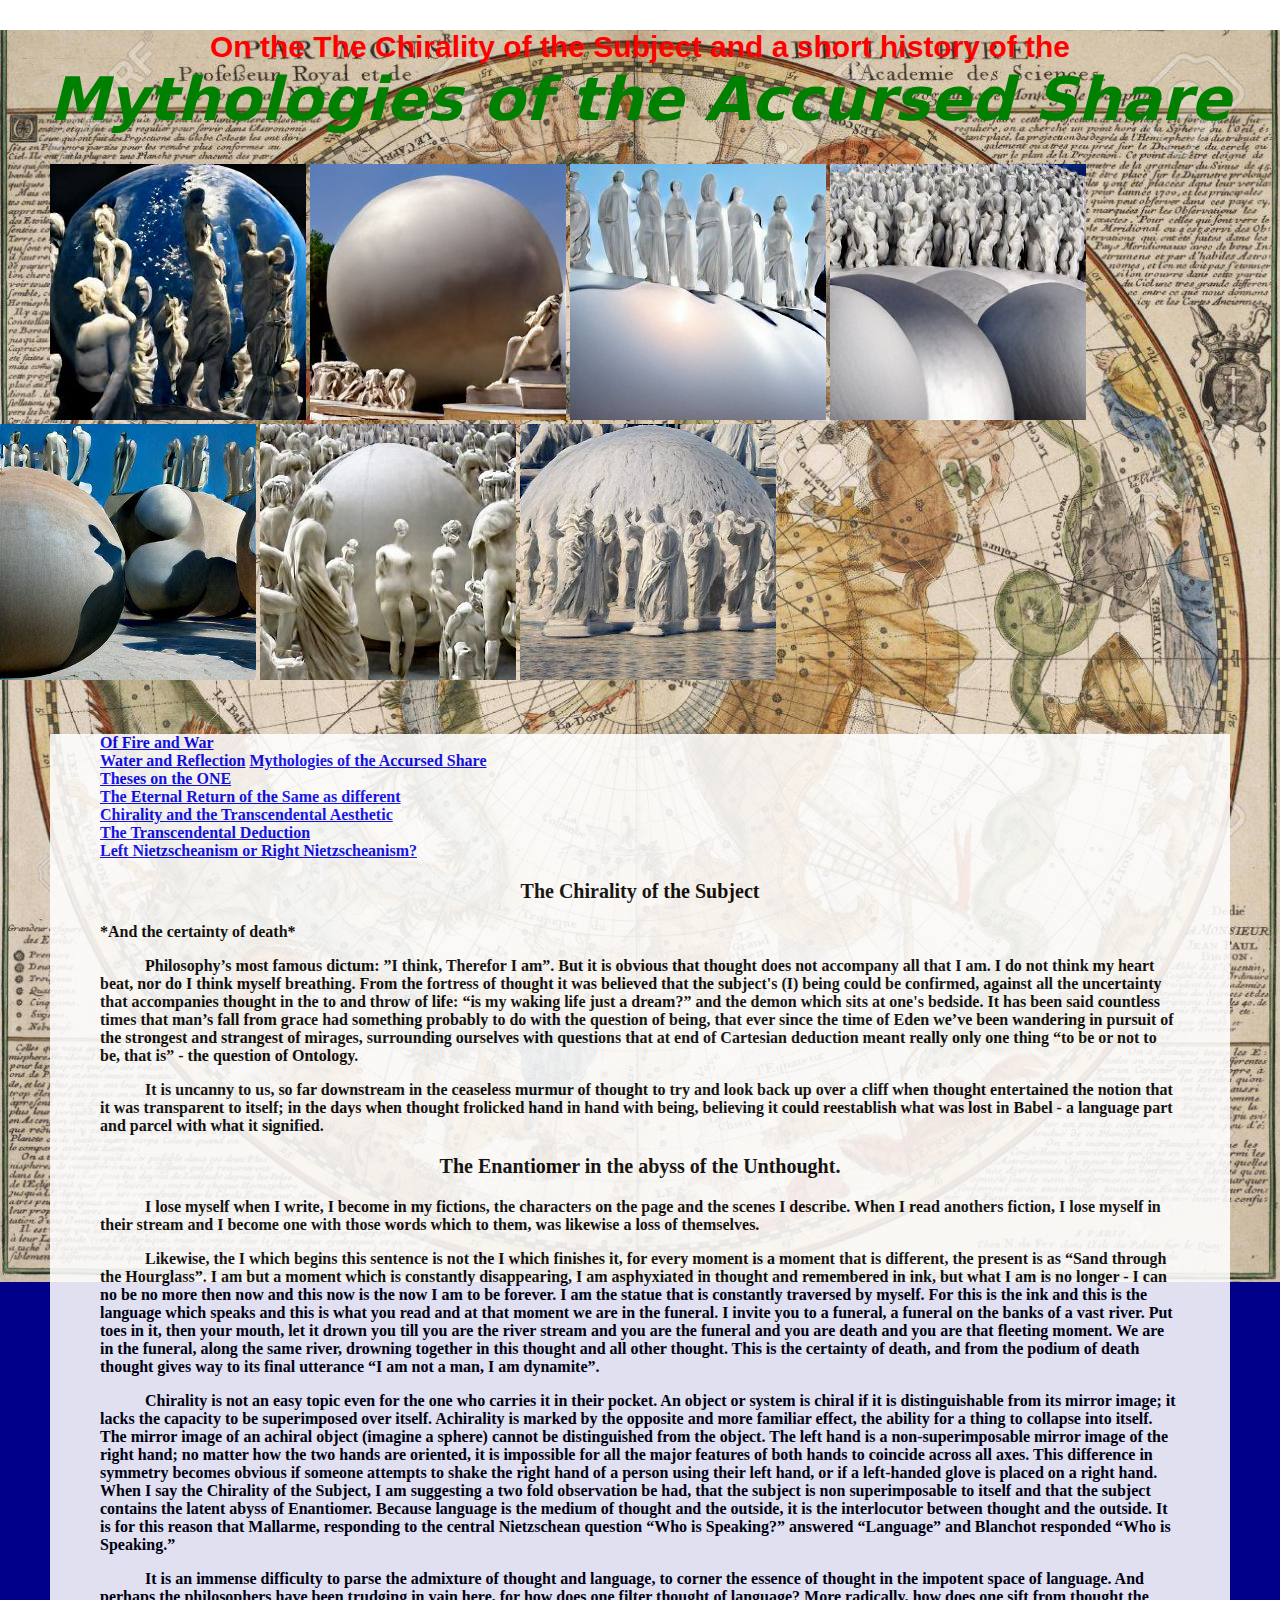
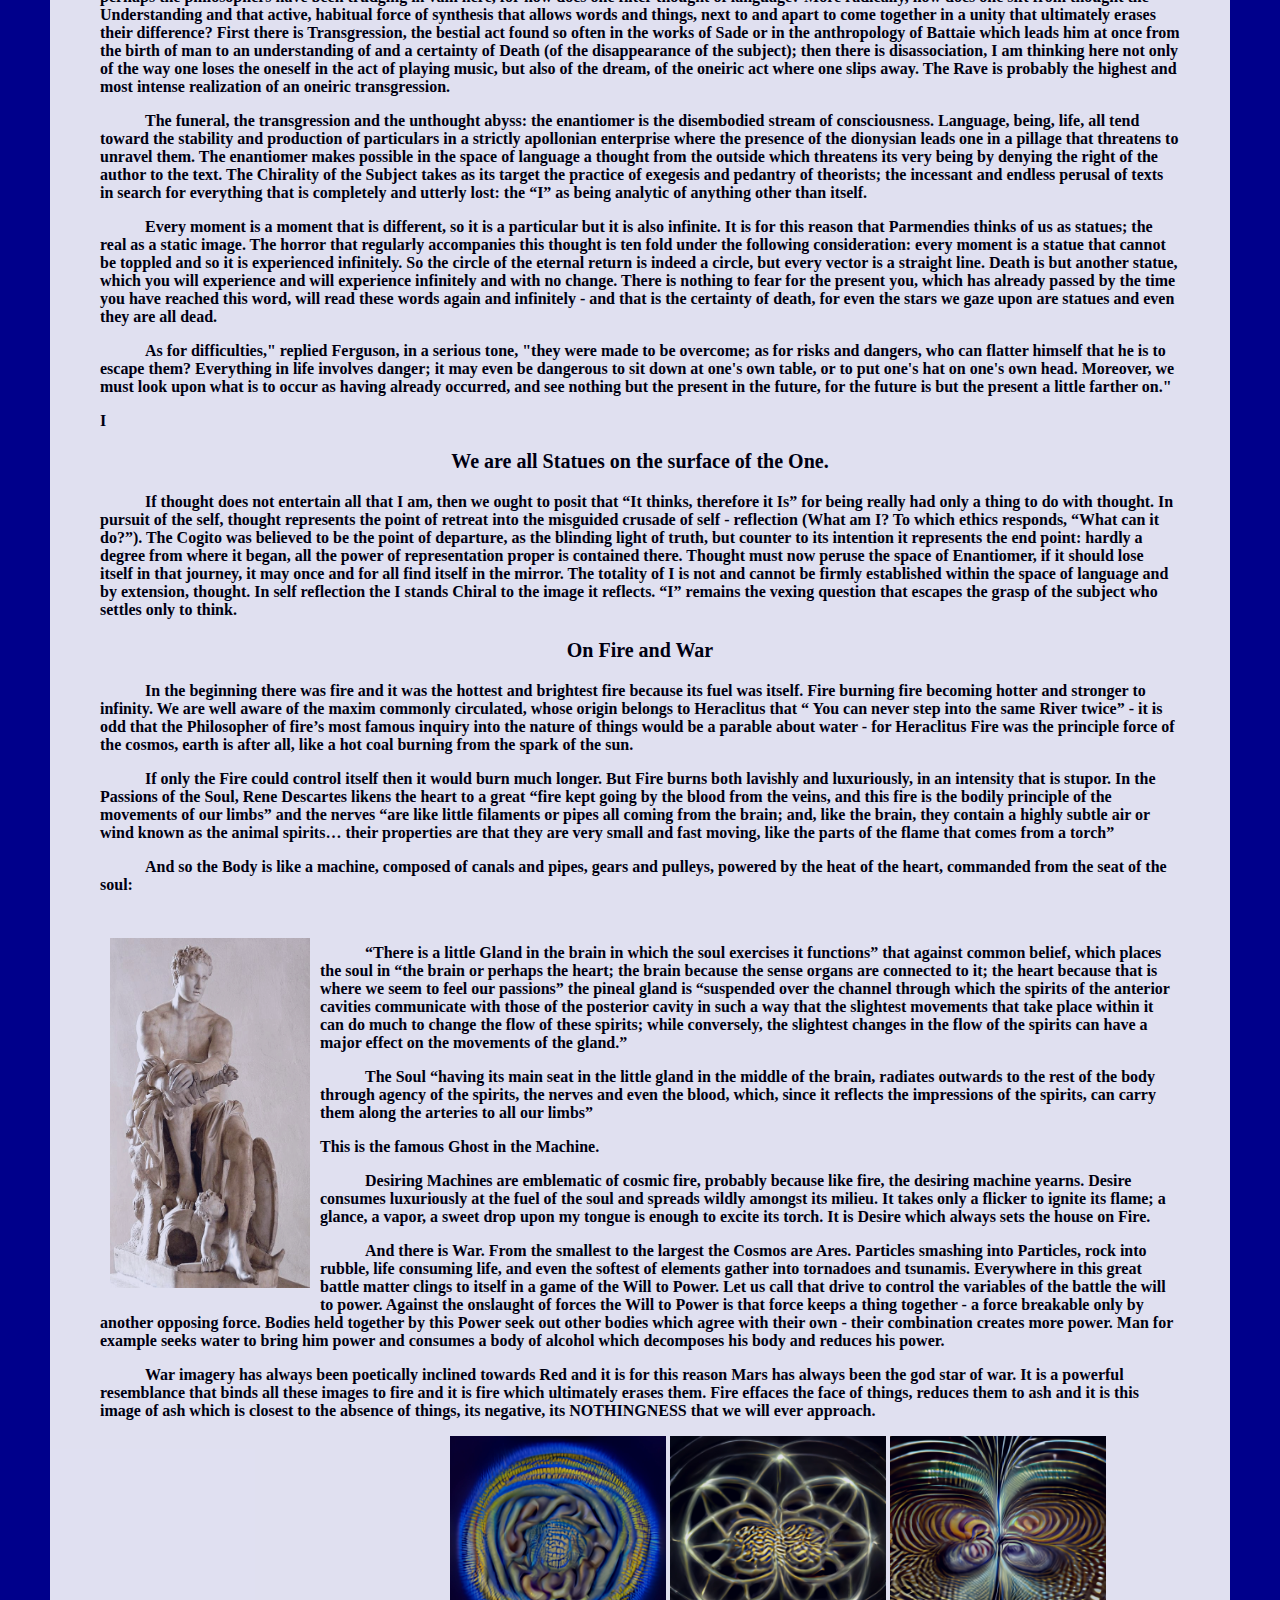
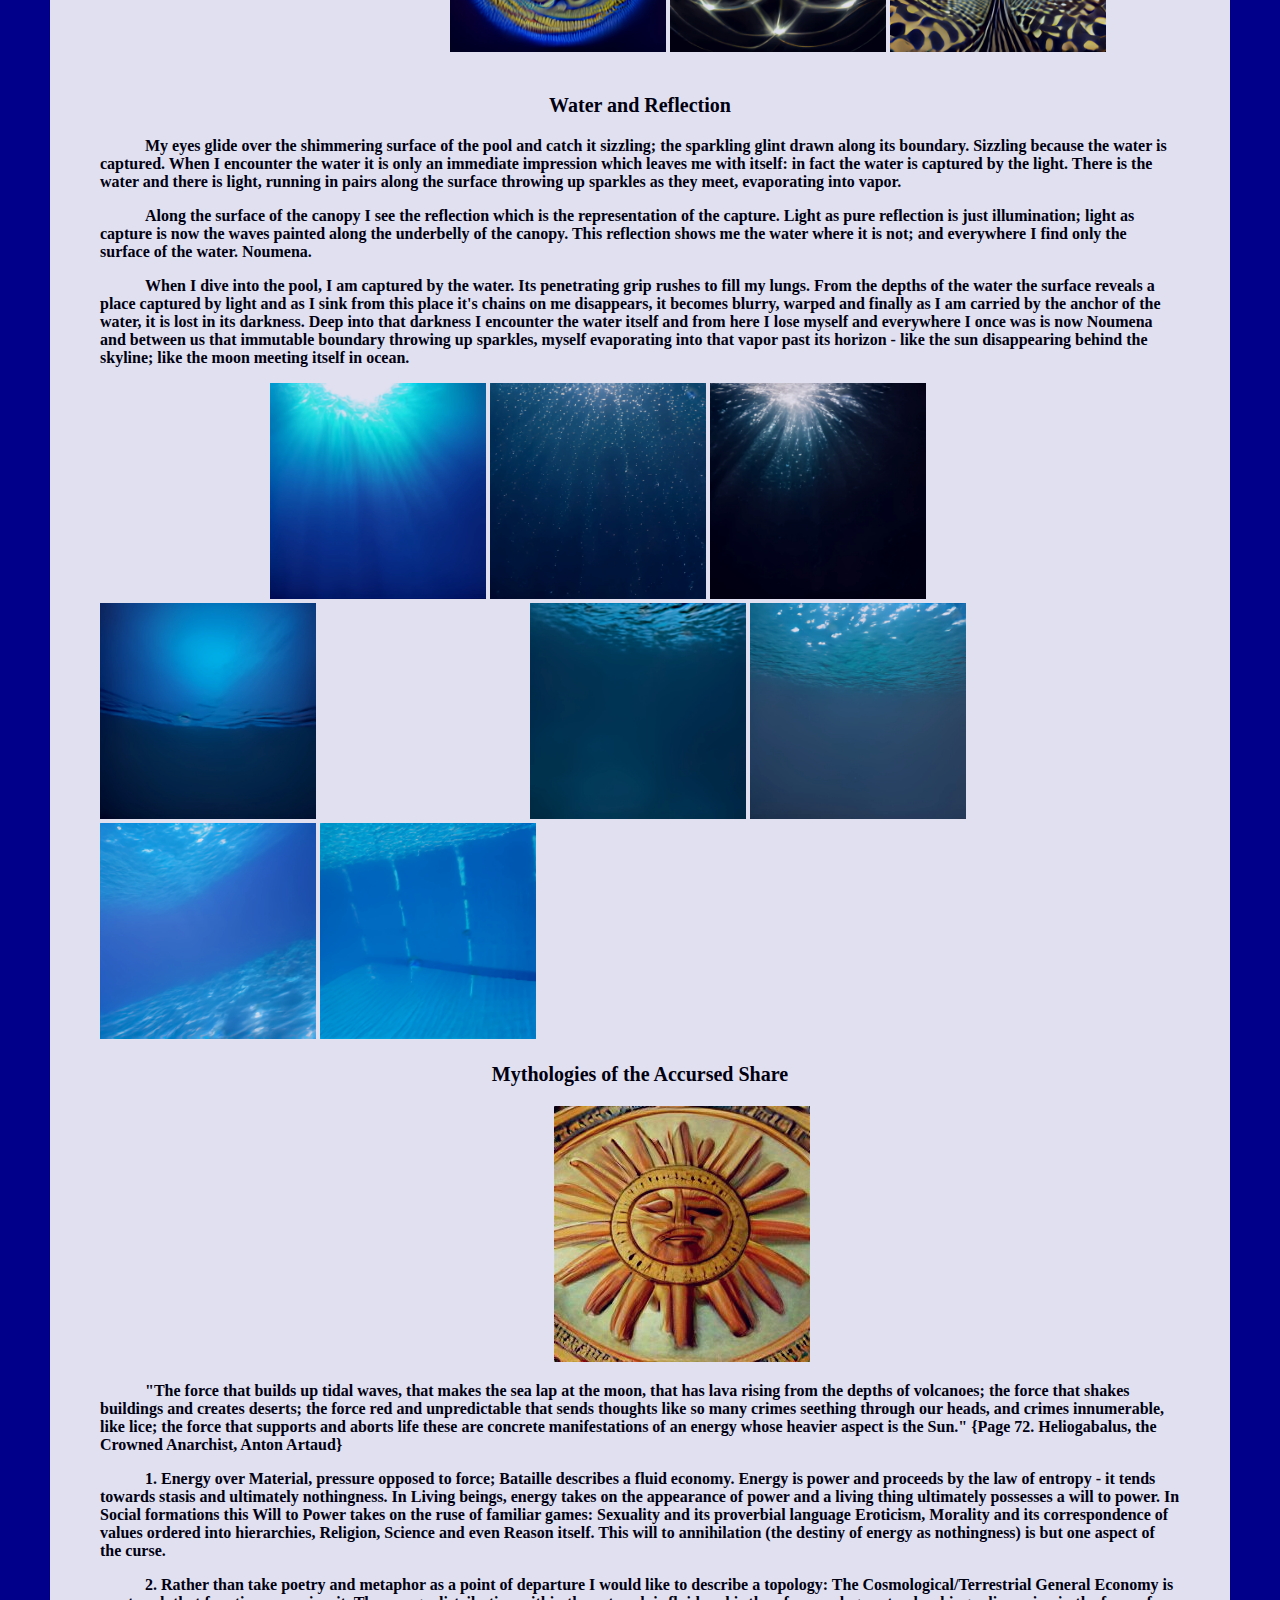
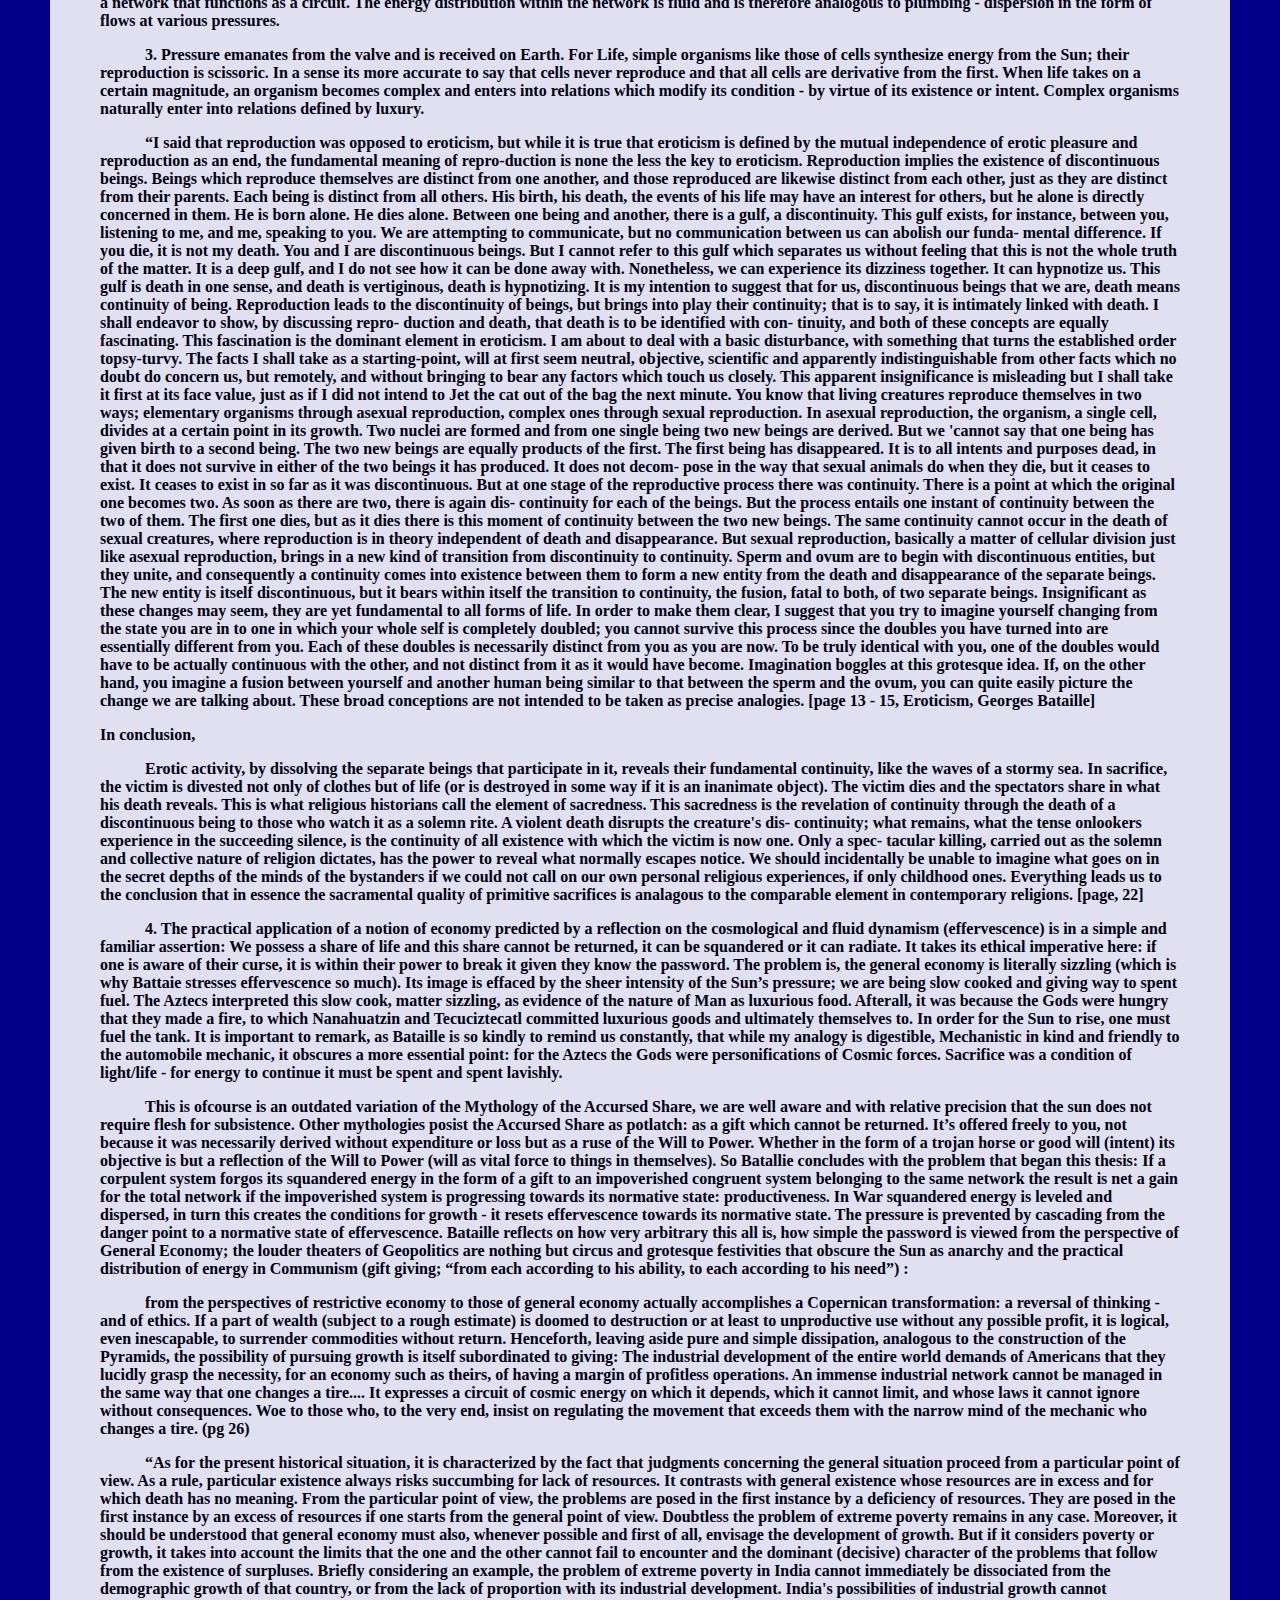
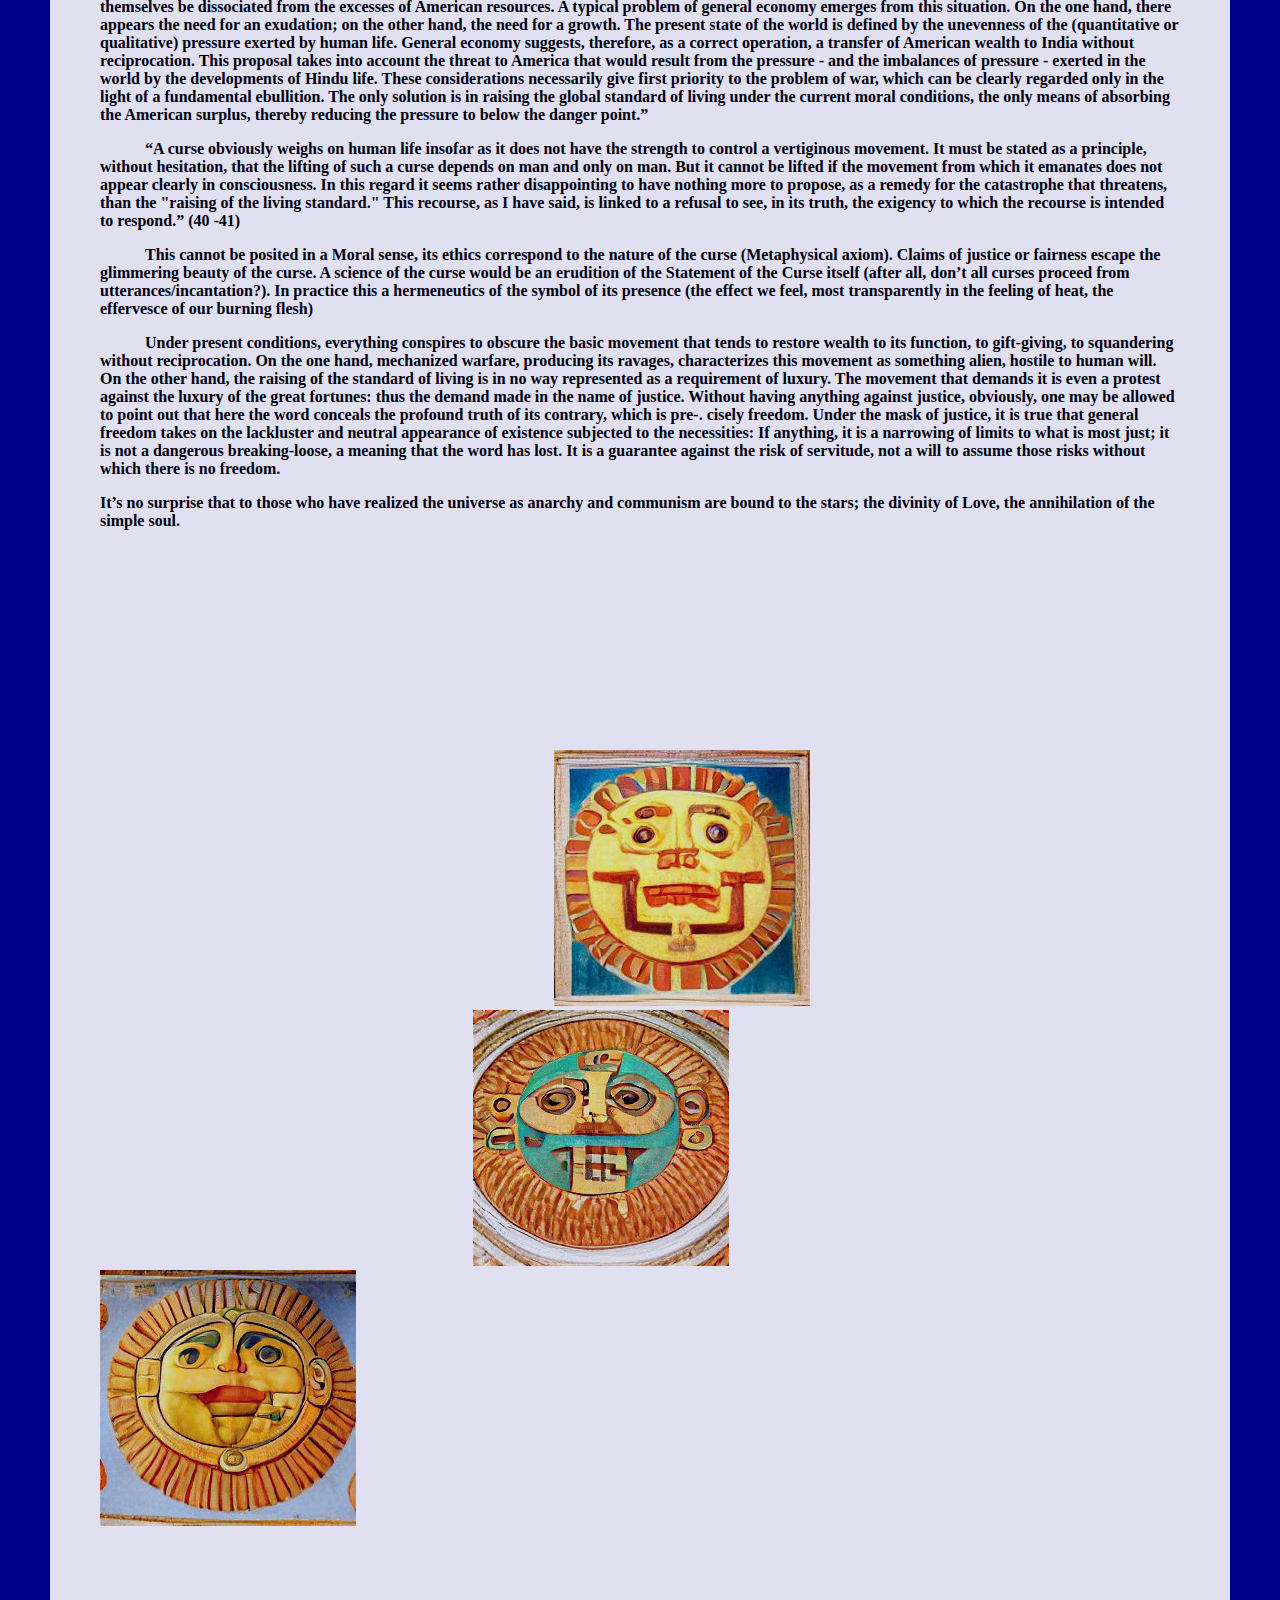
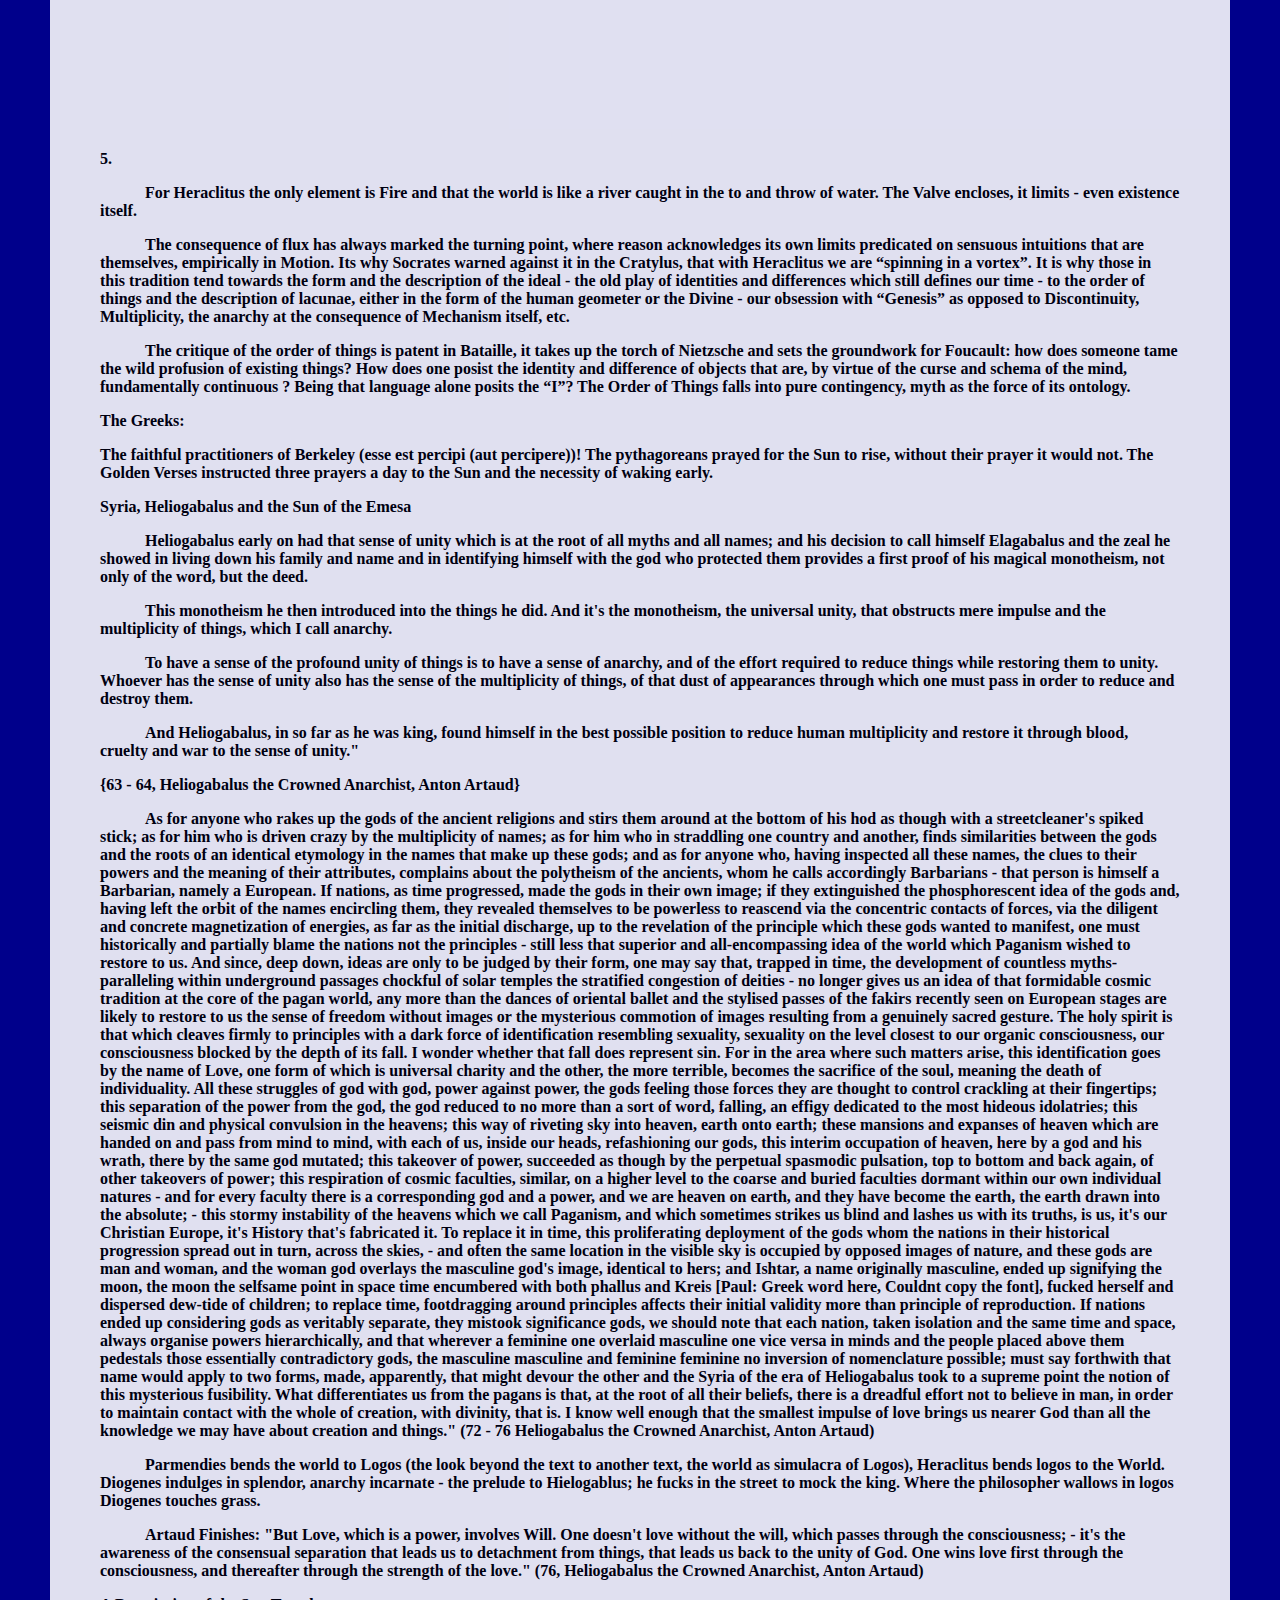
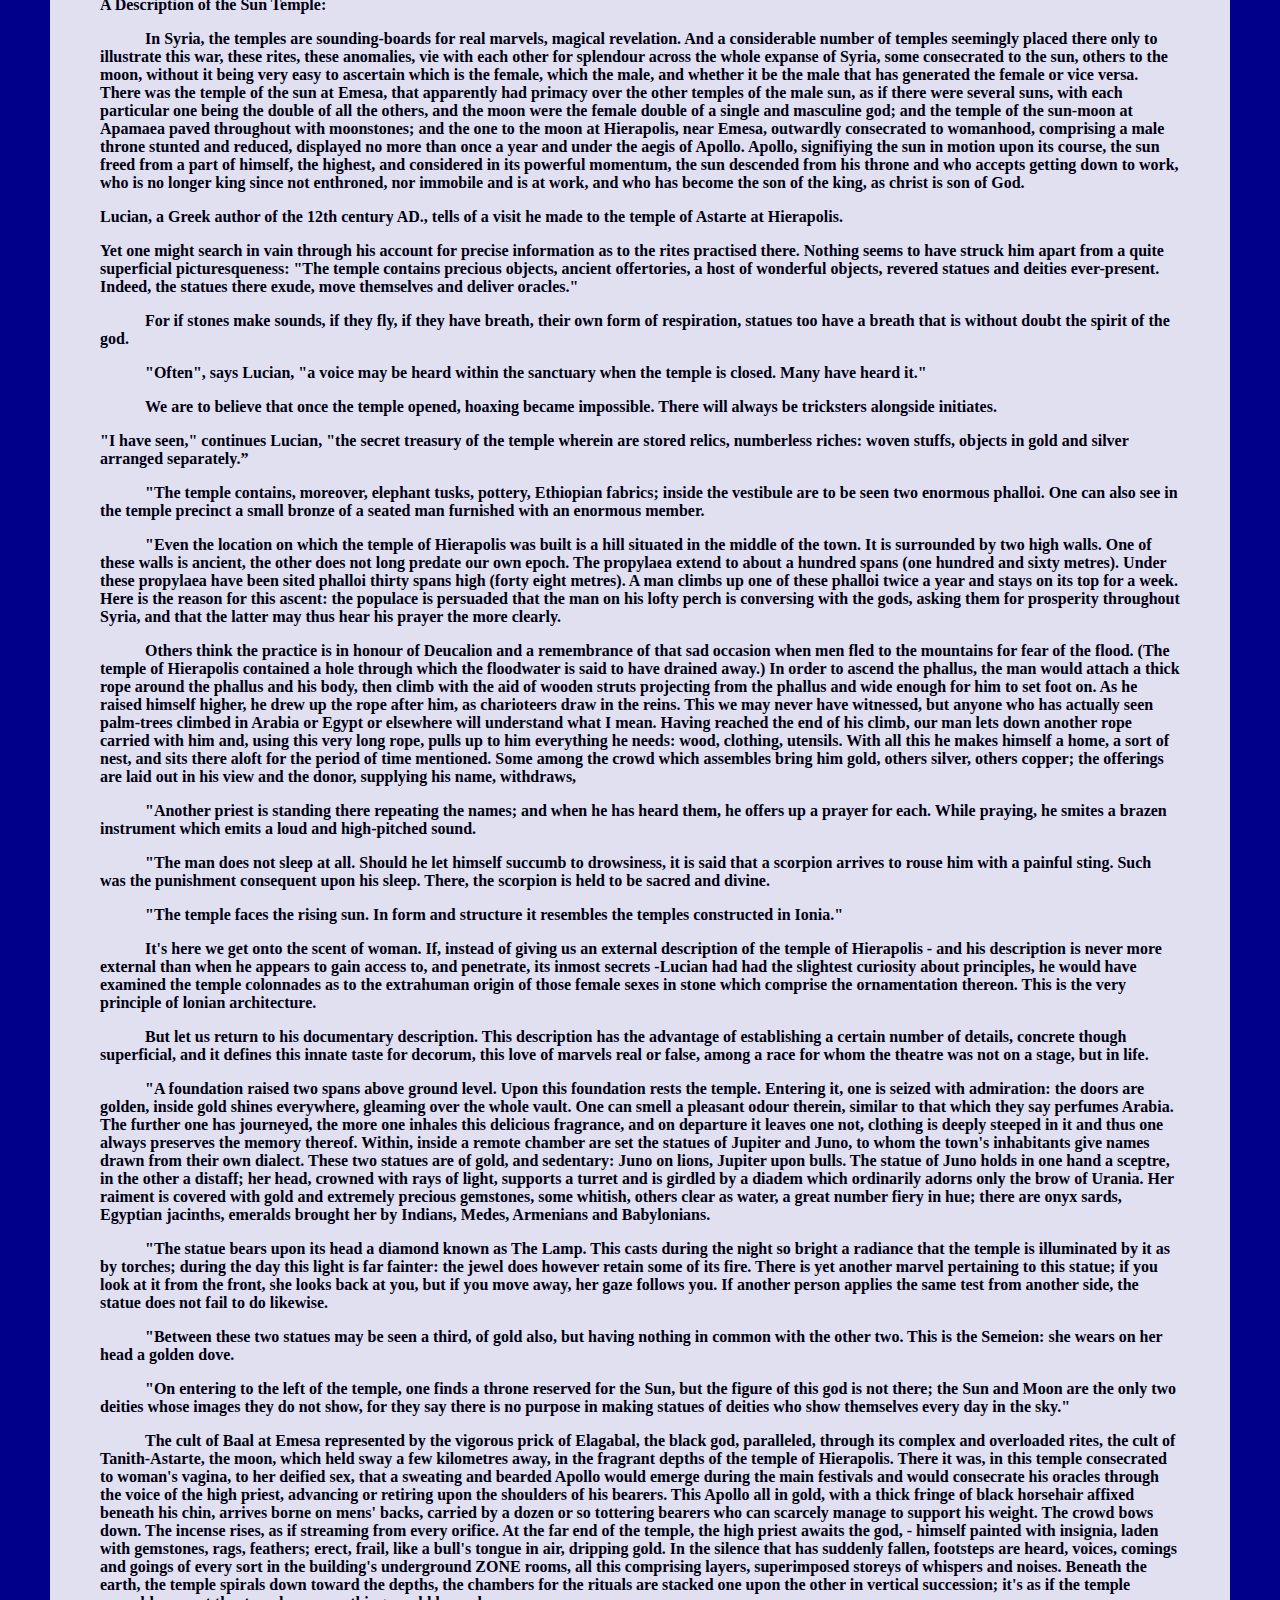
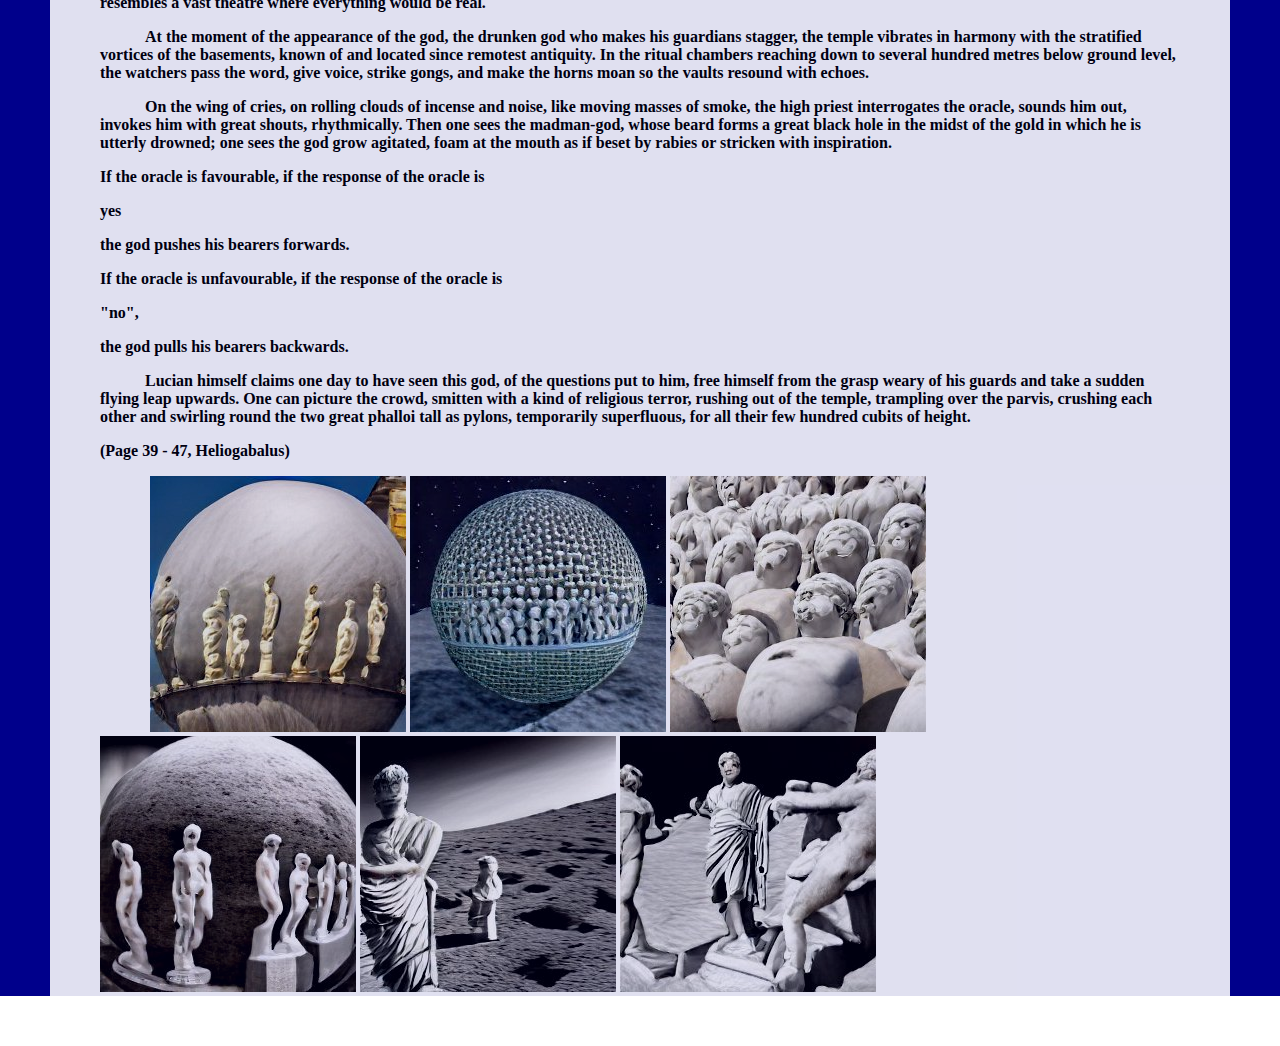
==== index.html @ 248fef68 "structure" ====
<!DOCTYPE html>
<html>
    

<head>
    <title>test</title>
    <meta charset="UTF-8">
    <link rel="stylesheet" href="css.css">
    <link href="https://fonts.googleapis.com/css?family=MedievalSharp" rel="stylesheet">

    <style>
        T1{
            font-family: 'MedievalSharp', sans-serif;
            color:black
        }

.paragraph_header{

    text-emphasis: bold;
    font-size: 20px;
    text-align: center;

}

    </style>

</head>

<body>

<div class="background_image">
<div>   
    
    <p class="header">On the <strong>The Chirality of the Subject</strong> and a short history of the <em>Mythologies of the Accursed Share</em></p>   

<img class="imagel" src= "colored.jfif">
<img class="image" src="colored2.jfif">
<img class="image" src="colored3.jfif">
<img class="image" src="colored4.jfif">
<img class="image" src="colored5.jfif">
<img class="image" src="colored6.jfif">
<img class="imager" src="colored7.jfif">


<div class="paragraph_0"> 
<div class="paragraph_1">
  <a href="#Of Fire and War">Of Fire and War</a><br>
  <a href="Water and Reflection">Water and Reflection</a>
  <a href="#Accursed Share">Mythologies of the Accursed Share</a><br>
  <a href="#Theses on the ONE">Theses on the ONE</a><br>
  <a href="#The Eternal Return of the Same as different">The Eternal Return of the Same as different</a><br>
  <a href="#Chirality and the Transcendental Aesthetic">Chirality and the Transcendental Aesthetic</a><br>
  <a href="#The Transcendental Deduction">The Transcendental Deduction</a><br>
  <a href="#Left Nietzscheanism or Right Nietzscheanism?">Left Nietzscheanism or Right Nietzscheanism?</a><br>

  <p class="paragraph_header">The Chirality of the Subject</p>
*And the certainty of death*

<p class ="tab">Philosophy’s most famous dictum: ”I think, Therefor I am”. But it is obvious that thought does not accompany all that I am. I do not think my heart beat, nor do I think myself breathing.  From the fortress of thought it was believed that the subject's (I) being could be confirmed, against all the uncertainty that accompanies thought in the to and throw of life: “is my waking life just a dream?” and the demon which sits at one's bedside. It has been said countless times that man’s fall from grace had something probably to do with the question of being, that ever since the time of Eden we’ve been wandering in  pursuit of the strongest and strangest of mirages, surrounding ourselves with questions that at end of Cartesian deduction meant really only one thing “to be or not to be, that is” - the question of Ontology. </p>

<p class ="tab">It is uncanny to us, so far downstream in the ceaseless murmur of thought to try and look back up over a cliff when thought entertained the notion that it was transparent to itself; in the days when thought frolicked hand in hand with being, believing it could reestablish what was lost in Babel -  a language part and parcel with what it signified. </p>


<p class="paragraph_header">The Enantiomer in the abyss of the Unthought.</p> 


<p class ="tab"> I lose myself when I write, I become in my fictions, the characters on the page and the scenes I describe. When I read anothers fiction, I lose myself in their stream and I become one with those words which to them, was likewise a loss of themselves. 

<p class ="tab">Likewise, the I which begins this sentence is not the I which finishes it, for every moment is a moment that is different, the present is as “Sand through the Hourglass”. I am but a moment which is constantly disappearing, I am asphyxiated in thought and remembered in ink, but what I am is no longer - I can no be no more then now and this now is the now I am to be forever. I am the statue that is constantly traversed by myself. For this is the ink and this is the language which speaks and this is what you read and at that moment we are in the funeral. I invite you to a funeral, a funeral on the banks of a vast river. Put toes in it, then your mouth, let it drown you till you are the river stream and you are the funeral and you are death and you are that fleeting moment. We are in the funeral, along the same river, drowning together in this thought and all other thought. This is the certainty of death, and from the podium of death thought gives way to its final utterance “I am not a man, I am dynamite”.

<p class ="tab">Chirality is not an easy topic even for the one who carries it in their pocket. An object or system is chiral if it is distinguishable from its mirror image; it lacks the capacity to be superimposed over itself.  Achirality is marked by the opposite and more familiar effect, the ability for a thing to collapse into itself. The mirror image of an achiral object (imagine a sphere) cannot be distinguished from the object. The left hand is a non-superimposable mirror image of the right hand; no matter how the two hands are oriented, it is impossible for all the major features of both hands to coincide across all axes. This difference in symmetry becomes obvious if someone attempts to shake the right hand of a person using their left hand, or if a left-handed glove is placed on a right hand.

When I say the Chirality of the Subject, I am suggesting a two fold observation be had, that the subject is non superimposable to itself and that the subject contains the latent abyss of Enantiomer. Because language is the medium of thought and the outside, it is the interlocutor between thought and the outside. It is for this reason that Mallarme, responding to the central Nietzschean question “Who is Speaking?” answered “Language” and Blanchot responded “Who is Speaking.”

<p class ="tab">It is an immense difficulty to parse the admixture of thought and language, to corner the essence of thought in the impotent space of language. And perhaps the philosophers have been trudging in vain here, for how does one filter thought of language? More radically, how does one sift from thought the Understanding and that active, habitual force of synthesis that allows words and things, next to and apart to come together in a unity that ultimately erases their difference? First there is Transgression, the bestial act found so often in the works of Sade or in the anthropology of Battaie which leads him at once from the birth of man to an understanding of and a certainty of Death (of the disappearance of the subject); then there is disassociation, I am thinking here not only of the way one loses the oneself in the act of playing music, but also of the dream, of the oneiric act where one slips away. The Rave is probably the highest and most intense realization of an oneiric transgression. </p>

<p class ="tab">The funeral, the transgression and the unthought abyss: the enantiomer is the disembodied stream of consciousness. Language, being, life, all tend toward the stability and production of particulars in a strictly apollonian enterprise where the presence of the dionysian leads one in a pillage that threatens to unravel them. The enantiomer makes possible in the space of language a thought from the outside which threatens its very being by denying the right of the author to the text. The Chirality of the Subject takes as its target the practice of exegesis and pedantry of theorists; the incessant and endless perusal of texts in search for everything that is completely and utterly lost: the “I” as being analytic of anything other than itself.</p>

<p class ="tab">Every moment is a moment that is different, so it is a particular but it is also infinite. It is for this reason that Parmendies thinks of us as statues; the real as a static image. The horror that regularly accompanies this thought is ten fold under the following consideration: every moment is a statue that cannot be toppled and so it is experienced infinitely. So the circle of the eternal return is indeed a circle, but every vector is a straight line. Death is but another statue, which you will experience and will experience infinitely and with no change. There is nothing to fear for the present you, which has already passed by the time you have reached this word, will read these words again and infinitely - and that is the certainty of death, for even the stars we gaze upon are statues and even they are all dead. </p>

<p class ="tab">As for difficulties," replied Ferguson, in a serious tone, "they were made to be overcome; as for risks and dangers, who can flatter himself that he is to escape them? Everything in life involves danger; it may even be dangerous to sit down at one's own table, or to put one's hat on one's own head. Moreover, we must look upon what is to occur as having already occurred, and see nothing but the present in the future, for the future is but the present a little farther on."</p>I


<p class="paragraph_header">We are all Statues on the surface of the One.</p>


<p class ="tab">If thought does not entertain all that I am, then we ought to posit that “It thinks, therefore it Is” for being really had only a thing to do with thought. In pursuit of the self, thought represents the point of retreat into the misguided crusade of self - reflection (What am I? To which ethics responds, “What can it do?”). The Cogito was believed to be the point of departure, as the blinding light of truth, but counter to its intention it represents the end point: hardly a degree from where it began, all the power of representation proper is contained there. Thought must now peruse the space of Enantiomer, if it should lose itself in that journey, it may once and for all find itself in the mirror. 

	The totality of I is not and cannot be firmly established within the space of language and by extension, thought. In self reflection the I stands Chiral to the image it reflects. “I” remains the vexing question that escapes the grasp of the subject who settles only to think. </p>


  <p class="paragraph_header" id="Of Fire and War">On Fire and War </p>

<p class ="tab">In the beginning there was fire and it was the hottest and brightest fire because its fuel was itself. Fire burning fire becoming hotter and stronger
 to infinity. We are well aware of the maxim commonly circulated, whose origin belongs to Heraclitus that “ You can never step into the same River
  twice” - it is odd that the Philosopher of fire’s most famous inquiry into the nature of things would be a parable about water - for Heraclitus Fire
   was the principle force of the cosmos, earth is after all, like a hot coal burning from the spark of the sun. </p>


   <p class ="tab">If only the Fire could control itself then it would burn much longer. But Fire burns both lavishly and luxuriously, in an intensity that is stupor.
 In the Passions of the Soul, Rene Descartes likens the heart to a great “fire kept going by the blood from the veins, and this fire is the bodily 
 principle of the movements of our limbs” and the nerves “are like little filaments or pipes all coming from the brain; and, like the brain, they 
 contain a highly subtle air or wind known as the animal spirits… their properties are that they are very small and fast moving, like the parts of 
 the flame that comes from a torch” </p>

 <p class ="tab">And so the Body is like a machine, composed of canals and pipes, gears and pulleys, powered by the heat of the heart, commanded from the seat of the
 soul:</p>
 <br>
 <img src="marsretro.jpg" style="float:left;width:200px;height:350px;border:10px solid white;">
 <p class ="tab">“There is a little Gland in the brain in which the soul exercises it functions” that against common belief, which places the soul in “the brain
  or perhaps the heart; the brain because the sense organs are connected to it; the heart because that is where we seem to feel our passions” the
   pineal gland is “suspended over the channel through which the spirits of the anterior cavities communicate with those of the posterior cavity in 
   such a way that the slightest movements that take place within it can do much to change the flow of these spirits; while conversely, the slightest
    changes in the flow of the spirits can have a major effect on the movements of the gland.” </p>

    <p class ="tab">The Soul “having its main seat in the little gland in the middle of the brain, radiates outwards to the rest of the body through agency of the spirits,
  the nerves and even the blood, which, since it reflects the impressions of the spirits, can carry them along the arteries to all our limbs”</p>


 This is the famous Ghost in the Machine.<br>


 <p class ="tab">Desiring Machines are emblematic of cosmic fire, probably because like fire, the desiring machine yearns. Desire consumes luxuriously at the fuel 
 of the soul and spreads wildly amongst its milieu. It takes only a flicker to ignite its flame; a glance, a vapor, a sweet drop upon my tongue is 
 enough to excite its torch. It is Desire which always sets the house on Fire.</p>

 <p class ="tab">And there is War. From the smallest to the largest the Cosmos are Ares. Particles smashing  into Particles, rock into rubble,  life consuming life, 
and even the softest of elements gather into tornadoes and tsunamis. Everywhere in this great battle matter clings to itself in a game of the Will to
 Power. Let us call that drive to control the variables of the battle the will to power. Against the onslaught of forces the Will to Power is that 
 force keeps a thing together - a force breakable only by another opposing force. Bodies held together by this Power seek out other bodies which agree
  with their own - their combination creates more power. Man for example seeks water to bring him power and consumes a body of alcohol which decomposes
   his body and reduces his power. </p>

   <p class ="tab">War imagery has always been poetically inclined towards Red and it is for this reason Mars has always been the god star of war. It is a powerful 
resemblance that binds all these images to fire and it is fire which ultimately erases them. Fire effaces the face of things, reduces them to ash
 and it is this image of ash which is closest to the absence of things, its negative, its NOTHINGNESS that we will ever approach.</p>

 <img class = "imageBl" src="download (1).webp">
 <img class = "imageB" src="download (3).webp">
<img class = "imageBR" src="download (5).webp" >


 <br>
 <br>
 <p class="paragraph_header" id="Water and Reflection">Water and Reflection</p>


	<p class ="tab">My eyes glide over the shimmering surface of the pool and catch it sizzling; the sparkling glint drawn along its boundary. Sizzling because the water 
  is captured. When I encounter the water it is only an immediate impression which leaves me with itself: in fact the water is captured by the light.
   There is the water and there is light, running in pairs along the surface throwing up sparkles as they meet, evaporating into vapor. </p>

	
   <p class ="tab"> Along the surface of the canopy I see the reflection which is the representation of the capture. Light as pure reflection is just illumination;
   light as capture is now the waves painted along the underbelly of the canopy. This reflection shows me the water where it is not; and everywhere
    I find only the surface of the water. Noumena. </p>


    <p class ="tab"> 	When I dive into the pool, I am captured by the water. Its penetrating grip rushes to fill my lungs. From the depths of the water the surface reveals 
  a place captured by light and as I sink from this place it's chains on me disappears, it becomes blurry, warped and finally as I am carried by the 
  anchor of the water, it is lost in its darkness. Deep into that darkness I encounter the water itself and from here I lose myself and everywhere I
   once was is now Noumena and between us that immutable boundary throwing up sparkles, myself evaporating into that vapor past its horizon - like 
   the sun disappearing behind the skyline; like the moon meeting itself in ocean. </p>

   <img class="imageWl" src="ocean\download (1).webp">
   <img class ="imageW" src="ocean\download (3).webp" alt="">
   <img class ="imageW" src="ocean\download (4).webp" alt="">
   <img  class ="imageWR"src="ocean\download (5).webp" alt="">
   <img class ="imageWl" src="ocean\download (7).webp" alt="">
   <img class ="imageW" src="ocean\download (8).webp" alt="">
   <img class ="imageW" src="ocean\download (9).webp" alt="">
   <img class ="imageWR" src="ocean\download.webp" alt="">


    
     <p id="Accursed Share" class="paragraph_header"> Mythologies of the Accursed Share</p>

     <img class="image_center" src="Sun1.jfif">


     <p class ="tab">"The force that builds up tidal waves, that makes the sea lap at the moon, that has lava rising from the depths of volcanoes; the force that
         shakes buildings and creates deserts; the force red and unpredictable that sends thoughts like so many crimes seething through our heads,
          and crimes innumerable, like lice; the force that supports and aborts life these are concrete manifestations of an energy whose heavier
           aspect is the Sun." {Page 72. Heliogabalus, the Crowned Anarchist, Anton Artaud}</p>

          
	<p class ="tab"> 1. Energy over Material, pressure opposed to force; Bataille describes a fluid economy. Energy is power and proceeds by the law of entropy - it tends
     towards stasis and ultimately nothingness. In Living beings, energy takes on the appearance of power and a living thing ultimately possesses a will
      to power. In Social formations this Will to Power takes on the ruse of familiar games: Sexuality and its proverbial language Eroticism, Morality
       and its correspondence of values ordered into hierarchies, Religion, Science and even Reason itself. This will to annihilation (the destiny of
        energy as nothingness) is but one aspect of the curse. </p>
        
      <p class ="tab">2. Rather than take poetry and metaphor as a point of departure I would like to describe a topology: The Cosmological/Terrestrial General
             Economy is a network that functions as a circuit. The energy distribution within the network is fluid and is therefore analogous to plumbing
              - dispersion in the form of flows at various pressures. </p>
      <p class ="tab">  3. Pressure emanates from the valve and is received on Earth. For Life, simple organisms like those of cells synthesize energy from the Sun; their
        reproduction is scissoric. In a sense its more accurate to say that cells never reproduce and that all cells are derivative from the first.
         When life takes on a certain magnitude, an organism becomes complex and enters into relations which modify its condition - by virtue of its
        existence or intent. Complex organisms naturally enter into relations defined by luxury. </p>


        
        <p class ="tab">“I said that reproduction was opposed to eroticism, but while it is true that eroticism is defined by the mutual independence of erotic pleasure and reproduction as an end, the fundamental meaning of repro-duction is none the less the key to eroticism.
        
        Reproduction implies the existence of discontinuous beings. Beings which reproduce themselves are distinct from one another, and those reproduced are likewise distinct from each other, just as they are distinct from their parents. Each being is distinct from all others. His birth, his death, the events of his life may have an interest for others, but he alone is directly concerned in them. He is born alone. He dies alone. Between one being and another, there is a gulf, a discontinuity.
        
        This gulf exists, for instance, between you, listening to me, and me, speaking to you. We are attempting to communicate, but no communication between us can abolish our funda- mental difference. If you die, it is not my death. You and I are discontinuous beings.
        
        But I cannot refer to this gulf which separates us without feeling that this is not the whole truth of the matter. It is a deep gulf, and I do not see how it can be done away with. Nonetheless, we can experience its dizziness together. It can hypnotize us. This gulf is death in one sense, and death is vertiginous, death is hypnotizing.
        
        It is my intention to suggest that for us, discontinuous beings that we are, death means continuity of being. Reproduction leads to the discontinuity of beings, but brings into play their continuity; that is to say, it is intimately linked with death. I shall endeavor to show, by discussing repro- duction and death, that death is to be identified with con- tinuity, and both of these concepts are equally fascinating. This fascination is the dominant element in eroticism.
        
        I am about to deal with a basic disturbance, with something that turns the established order topsy-turvy. The facts I shall take as a starting-point, will at first seem neutral, objective, scientific and apparently indistinguishable from other facts which no doubt do concern us, but remotely, and without bringing to bear any factors which touch us closely. This apparent insignificance is misleading but I shall take it first at its face value, just as if I did not intend to Jet the cat out of the bag the next minute.
        
        You know that living creatures reproduce themselves in two ways; elementary organisms through asexual reproduction, complex ones through sexual reproduction.
        
        In asexual reproduction, the organism, a single cell, divides at a certain point in its growth. Two nuclei are formed and from one single being two new beings are derived. But we 'cannot say that one being has given birth to a second being. The two new beings are equally products of the first. The first being has disappeared. It is to all intents and purposes dead, in that it does not survive in either of the two beings it has produced. It does not decom- pose in the way that sexual animals do when they die, but it ceases to exist. It ceases to exist in so far as it was discontinuous. But at one stage of the reproductive process there was continuity. There is a point at which the original one becomes two. As soon as there are two, there is again dis- continuity for each of the beings. But the process entails one instant of continuity between the two of them. The first one dies, but as it dies there is this moment of continuity between the two new beings.
        
        The same continuity cannot occur in the death of sexual creatures, where reproduction is in theory independent of death and disappearance. But sexual reproduction, basically a matter of cellular division just like asexual reproduction, brings in a new kind of transition from discontinuity to continuity. Sperm and ovum are to begin with discontinuous entities, but they unite, and consequently a continuity comes into existence between them to form a new entity from the death and disappearance of the separate beings. The new entity is itself discontinuous, but it bears within itself the transition to continuity, the fusion, fatal to both, of two separate beings.
        
        Insignificant as these changes may seem, they are yet fundamental to all forms of life. In order to make them clear, I suggest that you try to imagine yourself changing from the state you are in to one in which your whole self is completely doubled; you cannot survive this process since the doubles you have turned into are essentially different from you. Each of these doubles is necessarily distinct from you as you are now. To be truly identical with you, one of the doubles would have to be actually continuous with the other, and not distinct from it as it would have become. Imagination boggles at this grotesque idea. If, on the other hand, you imagine a fusion between yourself and another human being similar to that between the sperm and the ovum, you can quite easily picture the change we are talking about.
        
        These broad conceptions are not intended to be taken as precise analogies.
        
        [page 13 - 15, Eroticism, Georges Bataille]       </p>
        
        
  In conclusion, <BR>
        
      <P class ="tab">  Erotic activity, by dissolving the separate beings that participate in it, reveals their fundamental continuity, like the waves of a stormy sea.
         In sacrifice, the victim is divested not only of clothes but of life (or is destroyed in some way if it is an inanimate object). The victim dies
          and the spectators share in what his death reveals. This is what religious historians call the element of sacredness.
           This sacredness is the revelation of continuity through the death of a discontinuous being to those who watch it as a solemn rite.
            A violent death disrupts the creature's dis- continuity; what remains, what the tense onlookers experience in the succeeding silence,
             is the continuity of all existence with which the victim is now one. Only a spec- tacular killing, carried out as the solemn and collective 
             nature of religion dictates, has the power to reveal what normally escapes notice. We should incidentally be unable to imagine what goes on 
             in the secret depths of the minds of the bystanders if we could not call on our own personal religious experiences, if only childhood ones.
              Everything leads us to the conclusion that in essence the sacramental quality of primitive sacrifices is analagous to the comparable element in contemporary religions.
               [page, 22] </p>  

     <p class ="tab">4. The practical application of a notion of economy predicted by a reflection on the cosmological and fluid dynamism (effervescence) is in a
         simple and familiar assertion: We possess a share of life and this share cannot be returned, it can be squandered or it can radiate. It takes
          its ethical imperative here: if one is aware of their curse, it is within their power to break it given they know the password. The problem 
          is, the general economy is literally sizzling (which is why Battaie stresses effervescence so much). Its image is effaced by the sheer 
          intensity of the Sun’s pressure; we are being slow cooked and giving way to spent fuel. The Aztecs interpreted this slow cook, matter 
          sizzling, as evidence of the nature of Man as luxurious food. Afterall, it was because the Gods were hungry that they made a fire, to 
          which Nanahuatzin and Tecuciztecatl committed luxurious goods and ultimately themselves to. In order for the Sun to rise, one must fuel
           the tank. It is important to remark, as Bataille is so kindly to remind us constantly, that while my analogy is digestible, Mechanistic
            in kind and friendly to the automobile mechanic, it obscures a more essential point: for the Aztecs the Gods were personifications of Cosmic
             forces. Sacrifice was a condition of light/life - for energy to continue it must be spent and spent lavishly. </p>
                
      <p class ="tab">This is ofcourse is an outdated variation of the Mythology of the Accursed Share, we are well aware and with relative precision that the sun
         does not require flesh for subsistence. Other mythologies posist the Accursed Share as potlatch: as a gift which cannot be returned. It’s 
         offered freely to you, not because it was necessarily derived without expenditure or loss but as a ruse of the Will to Power. Whether in the 
         form of a trojan horse or good will (intent) its objective is but a reflection of the Will to Power (will as vital force to things in
          themselves). So Batallie concludes with  the problem that began this thesis: If a corpulent system forgos its squandered energy in the form 
          of a gift to an impoverished congruent system belonging to the same network the result is net a gain for the total network if the impoverished
           system is progressing towards its normative state: productiveness. In War squandered energy is leveled and dispersed, in turn this creates the 
           conditions for growth - it resets effervescence towards its normative state. The pressure is prevented by cascading from the danger point to a
            normative state of effervescence. Bataille reflects on how very arbitrary this all is, how simple the password is viewed from the perspective
             of General Economy; the louder theaters of Geopolitics are nothing but circus and grotesque festivities that obscure the Sun as anarchy and 
             the practical distribution of energy in Communism (gift giving; “from each according to his ability, to each according to his need”) : </p>
                
               
       <p class ="tab">from the perspectives of restrictive economy to those of general economy actually accomplishes a Copernican transformation: a reversal of
         thinking - and of ethics. If a part of wealth (subject to a rough estimate) is doomed to destruction or at least to unproductive use without
          any possible profit, it is logical, even inescapable, to surrender commodities without return. Henceforth, leaving aside pure and simple
           dissipation, analogous to the construction of the Pyramids, the possibility of pursuing growth is itself subordinated to giving: 
           The industrial development of the entire world demands of Americans that they lucidly grasp the necessity, for an economy such as theirs, 
           of having a margin of profitless operations. An immense industrial network cannot be managed in the same way that one changes a tire.... 
           It expresses a circuit of cosmic energy on which it depends, which it cannot limit, and whose laws it cannot ignore without consequences.
            Woe to those who, to the very end, insist on regulating the movement that exceeds them with the narrow mind of the mechanic who changes a 
            tire. (pg 26)</p>
                
               <p class ="tab"> “As for the present historical situation, it is characterized by the fact that judgments concerning the general situation proceed 
                from a particular point of view. As a rule, particular existence always risks succumbing for lack of resources. It contrasts with general 
                existence whose resources are in excess and for which death has no meaning. From the particular point of view, the problems are posed in
                 the first instance by a deficiency of resources. They are posed in the first instance by an excess of resources if one starts from the 
                 general point of view. Doubtless the problem of extreme poverty remains in any case. Moreover, it should be understood that general economy 
                 must also, whenever possible and first of all, envisage the development of growth. But if it considers poverty or growth, it takes into
                  account the limits that the one and the other cannot fail to encounter and the dominant (decisive) character of the problems that follow
                   from the existence of surpluses. Briefly considering an example, the problem of extreme poverty in India cannot immediately be dissociated 
                   from the demographic growth of that country, or from the lack of proportion with its industrial development. India's possibilities of
                    industrial growth cannot themselves be dissociated from the excesses of American resources. A typical problem of general economy emerges
                     from this situation. On the one hand, there appears the need for an exudation; on the other hand, the need for a growth. The present state 
                     of the world is defined by the unevenness of the (quantitative or qualitative) pressure exerted by human life. General economy suggests,
                      therefore, as a correct operation, a transfer of American wealth to India without reciprocation. This proposal takes into account the
                       threat to America that would result from the pressure - and the imbalances of pressure - exerted in the world by the developments
                        of Hindu life. These considerations necessarily give first priority to the problem of war, which can be clearly regarded only in 
                        the light of a fundamental ebullition. The only solution is in raising the global standard of living under the current moral conditions,
                         the only means of absorbing the American surplus, thereby reducing the pressure to below the danger point.”</p>
                
               <p class ="tab"> “A curse obviously weighs on human life insofar as it does not have the strength to control a vertiginous movement. It must be stated as a 
                principle, without hesitation, that the lifting of such a curse depends on man and only on man. But it cannot be lifted if the movement from 
                which it emanates does not appear clearly in con­sciousness. In this regard it seems rather disappointing to have nothing more to propose, as a
                 remedy for the catastrophe that threatens, than the "raising of the living standard." This recourse, as I have said, is linked to a refusal 
                 to see, in its truth, the exigency to which the recourse is intended to respond.” (40 -41) </p>
                
                <p class ="tab">This cannot be posited in a Moral sense, its ethics correspond to the nature of the curse (Metaphysical axiom).
                     Claims of justice or fairness escape the glimmering beauty of the curse. A science of the curse would be an erudition of the Statement of
                      the Curse itself (after all, don’t all curses proceed from utterances/incantation?). In practice this a hermeneutics of the symbol of its 
                      presence (the effect we feel, most transparently in the feeling of heat, the effervesce of our burning flesh)  </p>
                
                      <p class ="tab"> Under present conditions, everything conspires to obscure the basic movement that tends to restore wealth to its function, to gift-giving, 
                to squandering without reciprocation. On the one hand, mechanized warfare, producing its ravages, characterizes this movement as something alien,
                 hostile to human will. On the other hand, the raising of the standard of living is in no way represented as a requirement of luxury.
                  The movement that demands it is even a protest against the luxury of the great fortunes: thus the demand made in the name of justice.
                   Without having anything against justice, obviously, one may be allowed to point out that here the word conceals the profound truth of its
                    contrary, which is pre-. cisely freedom. Under the mask of justice, it is true that general freedom takes on the lackluster and neutral
                     appearance of existence subjected to the necessities: If anything, it is a narrowing of limits to what is most just; it is not a dangerous breaking-loose,
                      a meaning that the word has lost. It is a guarantee against the risk of servitude, not a will to assume those risks without which there is no freedom.  </p>
                
                <p>It’s no surprise that to those who have realized the universe as anarchy and communism are bound to the stars; the divinity of Love, the annihilation of the simple soul.
                </p>

                <p>&nbsp</p>
                <p>&nbsp</p>
                <p>&nbsp</p>
                <p>&nbsp</p>
                <p>&nbsp</p>
                <p>&nbsp</p>
                <img class="image_center" src="sun2.jfif">
                <img class="imagepyramidL" src="sun3.jfif">
                <img class="imagepyramidR" src="sun4.jfif">
                <p>&nbsp</p>
                <p>&nbsp</p>
                <p>&nbsp</p>
                <p>&nbsp</p>
                <p>&nbsp</p>
                <p>&nbsp</p>


<p>5.</p>

<p class ="tab"> For Heraclitus the only element is Fire and that the world is like a river caught in the to and throw of water. The Valve encloses, it limits 
    - even existence itself. </p>
    
    <p class ="tab">The consequence of flux has always marked the turning point, where reason acknowledges its own limits predicated on sensuous intuitions that 
    are themselves, empirically in Motion. Its why Socrates warned against it in the Cratylus, that with Heraclitus we are “spinning in a vortex”.
     It is why those in this tradition tend towards the form and the description of the ideal - the old play of identities and differences which 
     still defines our time - to the order of things and the description of lacunae, either in the form of the human geometer or the Divine - our 
     obsession with “Genesis” as opposed to Discontinuity, Multiplicity, the anarchy at the consequence of Mechanism itself, etc. </p>
    
     <p class ="tab">The critique of the order of things is patent in Bataille, it takes up the torch of Nietzsche and sets the groundwork for Foucault: how does 
    someone tame the wild profusion of existing things? How does one posist the identity and difference of objects that are, by virtue of the curse
     and schema of the mind, fundamentally continuous ? Being that language alone posits the “I”? The Order of Things falls into pure contingency,
      myth as the force of its ontology. 
    </p>

    <p>The Greeks: </p>

    <p>The faithful practitioners of Berkeley (esse est percipi (aut percipere))! The pythagoreans prayed for the Sun to rise, without their prayer
         it would not. The Golden Verses instructed three prayers a day to the Sun and the necessity of waking early. </p>

    <p>
        Syria, Heliogabalus and the Sun of the Emesa </p>
        
        <p class ="tab">  Heliogabalus early on had that sense of unity which is at the root of all myths and all names; and his decision to call himself Elagabalus and
         the zeal he showed in living down his family and name and in identifying himself with the god who protected them provides a first proof of his
          magical monotheism, not only of the word, but the deed.</p>
        
          <p class ="tab"> This monotheism he then introduced into the things he did. And it's the monotheism, the universal unity, that obstructs mere impulse and the
         multiplicity of things, which I call anarchy.</p>
        
         <p class ="tab"> To have a sense of the profound unity of things is to have a sense of anarchy, and of the effort required to reduce things while restoring them
         to unity. Whoever has the sense of unity also has the sense of the multiplicity of things, of that dust of appearances through which one must
          pass in order to reduce and destroy them.</p>
        
          <p class ="tab"> And Heliogabalus, in so far as he was king, found himself in the best possible position to reduce human multiplicity and restore it through
         blood, cruelty and war to the sense of unity." </p>
        
        {63 - 64, Heliogabalus the Crowned Anarchist, Anton Artaud}
        </p>

        <p class ="tab">As for anyone who rakes up the gods of the ancient religions and stirs them around at the bottom of his hod as though with a streetcleaner's spiked stick; as for him who is driven crazy by the multiplicity of names; as for him who in straddling one country and another, finds similarities between the gods and the roots of an identical etymology in the names that make up these gods; and as for anyone who, having inspected all these names, the clues to their powers and the meaning of their attributes, complains about the polytheism of the ancients, whom he calls accordingly Barbarians - that person is himself a Barbarian, namely a European.

            If nations, as time progressed, made the gods in their own image; if they extinguished the phosphorescent idea of the gods and, having left the orbit of the names encircling them, they revealed themselves to be powerless to reascend via the concentric contacts of forces, via the diligent and concrete magnetization of energies, as far as the initial discharge, up 
            to the revelation of the principle which these gods wanted to manifest, one must historically and partially blame the nations not the principles - still less that superior and all-encompassing idea of the world which Paganism wished to restore to us. And since, deep down, ideas are only to be judged by their form, one may say that, trapped in time, the development of countless myths-paralleling within underground passages chockful of solar temples the stratified congestion of deities - no longer gives us an idea of that formidable cosmic tradition at the core of the pagan world, any more than the dances of oriental ballet and the stylised passes of the fakirs recently seen on European stages are likely to restore to us the sense of freedom without images or the mysterious commotion of images resulting from a genuinely sacred gesture.
            
            The holy spirit is that which cleaves firmly to principles with a dark force of identification resembling sexuality, sexuality on the level closest to our organic consciousness, our consciousness blocked by the depth of its fall. I wonder whether that fall does represent sin. For in the area where such matters arise, this identification goes by the name of Love, one form of which is universal charity and the other, the more terrible, becomes the sacrifice of the soul, meaning the death of individuality.
            
            All these struggles of god with god, power against power, the gods feeling those forces they are thought to control crackling at their fingertips; this separation of the power from the god, the god reduced to no more than a sort of word, falling, an effigy dedicated to the most hideous idolatries; this seismic din and physical convulsion in the heavens; this way of riveting sky into heaven, earth onto earth; these mansions and expanses of heaven which are handed on and pass from mind to mind, with each of us, inside our heads, refashioning our gods, this interim occupation of heaven, here by a god and his wrath, there by the same god mutated; this takeover of power, succeeded as though by the perpetual spasmodic pulsation, top to bottom and back again, of other takeovers of power; this respiration of cosmic faculties, similar, on a higher level to the coarse and buried faculties dormant within our own individual natures - and for every faculty there is a corresponding god and a power, and we are heaven on earth, and they have become the earth, the earth drawn into the absolute; - this stormy instability of the heavens which we call Paganism, and which sometimes strikes us blind and lashes us with its truths, is us, it's our Christian Europe, it's History that's fabricated it.
            
            To replace it in time, this proliferating deployment of the gods whom the nations in their historical progression spread out in turn, across the skies, - and often the same location in the visible sky is occupied by opposed images of nature, and these gods are man and woman, and the woman god overlays the masculine god's image, identical to hers; and Ishtar, a name originally masculine, ended up signifying the moon, the moon the selfsame point in space time encumbered with both phallus and Kreis [Paul: Greek word here, Couldnt copy the font], fucked herself and dispersed dew-tide of children; to replace time, footdragging around principles affects their initial validity more than principle of reproduction.
            
            If nations ended up considering gods as veritably separate, they mistook significance gods, we should note that each nation, taken isolation and the same time and space, always organise powers hierarchically, and that wherever a feminine one overlaid masculine one vice versa in minds and the people placed above them pedestals those essentially contradictory gods, the masculine masculine and feminine feminine no inversion of nomenclature possible; must say forthwith that name would apply to two forms, made, apparently, that might devour the other and the Syria of the era of Heliogabalus took to a supreme point the notion of this mysterious fusibility.
            
            What differentiates us from the pagans is that, at the root of all their beliefs, there is a dreadful effort not to believe in man, in order to maintain contact with the whole of creation, with divinity, that is.
            
            I know well enough that the smallest impulse of love brings us nearer God than all the knowledge we may have about creation and things." (72 - 76 Heliogabalus the Crowned Anarchist, Anton Artaud) 
            </p>

            <p class ="tab">Parmendies bends the world to Logos (the look beyond the text to another text, the world as simulacra of Logos),
                 Heraclitus bends logos to the World. Diogenes indulges in splendor, anarchy incarnate - the prelude to Hielogablus;
                  he fucks in the street to mock the king. Where the philosopher wallows in logos Diogenes touches grass. </p>

                <p class ="tab">
                Artaud Finishes: 
                
                "But Love, which is a power, involves Will. One doesn't love without the will, which passes through the consciousness; - it's the awareness of the consensual separation that leads us to detachment from things, that leads us back to the unity of God. One wins love first through the consciousness, and thereafter through the strength of the love." (76, Heliogabalus the Crowned Anarchist, Anton Artaud)
                
               </p>

               <p> A Description of the Sun Temple:</p>
                
               <p class ="tab"> In Syria, the temples are sounding-boards for real marvels, magical revelation. And a considerable number of temples seemingly
                 placed there only to illustrate this war, these rites, these anomalies, vie with each other for splendour across the whole expanse
                  of Syria, some consecrated to the sun, others to the moon, without it being very easy to ascertain which is the female, which the
                   male, and whether it be the male that has generated the female or vice versa. There was the temple of the sun at Emesa, that
                    apparently had primacy over the other temples of the male sun, as if there were several suns, with each particular one being 
                    the double of all the others, and the moon were the female double of a single and masculine god; and the temple of the sun-moon
                     at Apamaea paved throughout with moonstones; and the one to the moon at Hierapolis, near Emesa, outwardly consecrated to womanhood,
                      comprising a male throne stunted and reduced, displayed no more than once a year and under the aegis of Apollo. Apollo, 
                      signifiying the sun in motion upon its course, the sun freed from a part of himself, the highest, and considered in its powerful
                       momentum, the sun descended from his throne and who accepts getting down to work, who is no longer king since not enthroned, nor
                        immobile and is at work, and who has become the son of the king, as christ is son of God.</p>
                
                        <p> Lucian, a Greek author of the 12th century AD., tells of a visit he made to the temple of Astarte at Hierapolis.</p>
                
                Yet one might search in vain through his account for precise information as to the rites practised there. Nothing seems to have struck
                 him apart from a quite superficial picturesqueness: "The temple contains precious objects, ancient offertories, a host of wonderful objects, revered statues and deities ever-present.
                     Indeed, the statues there exude, move themselves and deliver oracles."</p>

                
                     <p class ="tab"> For if stones make sounds, if they fly, if they have breath, their own form of respiration, statues too have a breath that is without 
                doubt the spirit of the god.</p>
                
                <p class ="tab">   "Often", says Lucian, "a voice may be heard within the sanctuary when the temple is closed. Many have heard it."</p>
                
                    <p class ="tab">  We are to believe that once the temple opened, hoaxing became impossible. There will always be tricksters alongside initiates.</p>
                
                        <pclass ="tab" >"I have seen," continues Lucian, "the secret treasury of the temple wherein are stored relics, numberless riches: woven stuffs, 
                objects in gold and silver arranged separately.”</p>
                
                <p class ="tab">"The temple contains, moreover, elephant tusks, pottery, Ethiopian fabrics; inside the vestibule are to be seen two enormous phalloi.
                 One can also see in the temple precinct a small bronze of a seated man furnished with an enormous member.</p>

                    
                 <p class ="tab">"Even the location on which the temple of Hierapolis was built is a hill situated in the middle of the town. It is surrounded by two
                 high walls. One of these walls is ancient, the other does not long predate our own epoch. The propylaea extend to about a hundred 
                 spans (one hundred and sixty metres). Under these propylaea have been sited phalloi thirty spans high (forty eight metres). A man 
                 climbs up one of these phalloi twice a year and stays on its top for a week. Here is the reason for this ascent: the populace is
                  persuaded that the man on his lofty perch is conversing with the gods, asking them for prosperity throughout Syria, and that the 
                  latter may thus hear his prayer the more clearly.</p>
                
                  <p class ="tab">  Others think the practice is in honour of Deucalion and a remembrance of that sad occasion when men fled to the mountains for fear
                 of the flood. (The temple of Hierapolis contained a hole through which the floodwater is said to have drained away.) In order to
                  ascend the phallus, the man would attach a thick rope around the phallus and his body, then climb with the aid of wooden struts 
                  projecting from the phallus and wide enough for him to set foot on. As he raised himself higher, he drew up the rope after him,
                   as charioteers draw in the reins. This we may never have witnessed, but anyone who has actually seen palm-trees climbed in Arabia
                    or Egypt or elsewhere will understand what I mean. Having reached the end of his climb, our man lets down another rope carried 
                    with him and, using this very long rope, pulls up to him everything he needs: wood, clothing, utensils. With all this he makes 
                    himself a home, a sort of nest, and sits there aloft for the period of time mentioned. Some among the crowd which assembles bring
                     him gold, others silver, others copper; the offerings are laid out in his view and the donor, supplying his name, withdraws,</p>

                
                     <p class ="tab">"Another priest is standing there repeating the names; and when he has heard them, he offers up a prayer for each. While praying,
                 he smites a brazen instrument which emits a loud and high-pitched sound.</p>
                
                 <p class ="tab"> "The man does not sleep at all. Should he let himself succumb to drowsiness, it is said that a scorpion arrives to rouse him with
                 a painful sting. Such was the punishment consequent upon his sleep. There, the scorpion is held to be sacred and divine.</p>
                
                 <p class ="tab"> "The temple faces the rising sun. In form and structure it resembles the temples constructed in Ionia."</p>
                
                    <p class ="tab">  It's here we get onto the scent of woman. If, instead of giving us an external description of the temple of Hierapolis - and his
                 description is never more external than when he appears to gain access to, and penetrate, its inmost secrets -Lucian had had the
                  slightest curiosity about principles, he would have examined the temple colonnades as to the extrahuman origin of those female sexes 
                  in stone which comprise the ornamentation thereon. This is the very principle of lonian architecture.</p>
                

                  <p class ="tab">  But let us return to his documentary description. This description has the advantage of establishing a certain number of details, concrete though superficial, and it defines this
                 innate taste for decorum, this love of marvels real or false, among a race for whom the theatre was not on a stage, but in life.</p>

                
                 <p class ="tab"> "A foundation raised two spans above ground level. Upon this foundation rests the temple. Entering it, one is seized with admiration:
                 the doors are golden, inside gold shines everywhere, gleaming over the whole vault. One can smell a pleasant odour therein, similar 
                 to that which they say perfumes Arabia. The further one has journeyed, the more one inhales this delicious fragrance, and on departure
                  it leaves one not, clothing is deeply steeped in it and thus one always preserves the memory thereof. Within, inside a remote chamber
                   are set the statues of Jupiter and Juno, to whom the town's inhabitants give names drawn from their own dialect. These two statues 
                   are of gold, and sedentary: Juno on lions, Jupiter upon bulls. The statue of Juno holds in one hand a sceptre, in the other a 
                   distaff; her head, crowned with rays of light, supports a turret and is girdled by a diadem which ordinarily adorns only the brow 
                   of Urania. Her raiment is covered with gold and extremely precious gemstones, some whitish, others clear as water, a great number 
                   fiery in hue; there are onyx sards, Egyptian jacinths, emeralds brought her by Indians, Medes, Armenians and Babylonians.</p>
                

                   <p class ="tab">"The statue bears upon its head a diamond known as The Lamp. This casts during the night so bright a radiance that the temple is 
                illuminated by it as by torches; during the day this light is far fainter: the jewel does however retain some of its fire. There
                 is yet another marvel pertaining to this statue; if you look at it from the front, she looks back at you, but if you move away, 
                 her gaze follows you. If another person applies the same test from another side, the statue does not fail to do likewise.</p>
                
                 <p class ="tab">"Between these two statues may be seen a third, of gold also, but having nothing in common with the other two. This is the Semeion: 
                she wears on her head a golden dove.</p>
                
                <p class ="tab">"On entering to the left of the temple, one finds a throne reserved for the Sun, but the figure of this god is not there; the Sun
                 and Moon are the only two deities whose images they do not show, for they say there is no purpose in making statues of deities who
                  show themselves every day in the sky."</p>
                
                  <p class ="tab"> The cult of Baal at Emesa represented by the vigorous prick of Elagabal, the black god, paralleled, through its complex and overloaded 
                rites, the cult of Tanith-Astarte, the moon, which held sway a few kilometres away, in the fragrant depths of the temple of Hierapolis.
                 There it was, in this temple consecrated to woman's vagina, to her deified sex, that a sweating and bearded Apollo would emerge during
                  the main festivals and would consecrate his oracles through the voice of the high priest, advancing or retiring upon the shoulders of
                   his bearers. This Apollo all in gold, with a thick fringe of black horsehair affixed beneath his chin, arrives borne on mens' backs,
                    carried by a dozen or so tottering bearers who can scarcely manage to support his weight. The crowd bows down. The incense rises, 
                    as if streaming from every orifice. At the far end of the temple, the high priest awaits the god, - himself painted with insignia,
                     laden with gemstones, rags, feathers; erect, frail, like a bull's tongue in air, dripping gold. In the silence that has suddenly 
                     fallen, footsteps are heard, voices, comings and goings of every sort in the building's underground ZONE rooms, all this comprising
                      layers, superimposed storeys of whispers and noises. Beneath the earth, the temple spirals down toward the depths, the chambers 
                      for the rituals are stacked one upon the other in vertical succession; it's as if the temple resembles a vast theatre where 
                      everything would be real.</p>
                
                      <p class ="tab"> At the moment of the appearance of the god, the drunken god who makes his guardians stagger, the temple vibrates in harmony with
                 the stratified vortices of the basements, known of and located since remotest antiquity. In the ritual chambers reaching down to 
                 several hundred metres below ground level, the watchers pass the word, give voice, strike gongs, and make the horns moan so the vaults
                  resound with echoes.</p>
                
                  <p class ="tab">  On the wing of cries, on rolling clouds of incense and noise, like moving masses of smoke, the high priest interrogates the oracle, 
                sounds him out, invokes him with great shouts, rhythmically. Then one sees the madman-god, whose beard forms a great black hole in the
                 midst of the gold in which he is utterly drowned; one sees the god grow agitated, foam at the mouth as if beset by rabies or stricken
                  with inspiration.</p>
                

                  <p> If the oracle is favourable, if the response of the oracle is</p>
                
                    <p> yes</p>
                
                        <p> the god pushes his bearers forwards.</p>
                
                            <p> If the oracle is unfavourable, if the response of the oracle is</p>
                
                                <p> "no",</p>
                
                                    <p> the god pulls his bearers backwards.</p>
                
                                        <p class ="tab"> Lucian himself claims one day to have seen this god, of the questions put to him, free himself from the grasp weary of his guards 
                and take a sudden flying leap upwards. One can picture the crowd, smitten with a kind of religious terror, rushing out of the temple,
                 trampling over the parvis, crushing each other and swirling round the two great phalloi tall as pylons, temporarily superfluous, for
                  all their few hundred cubits of height.
                
                  <p>  (Page 39 - 47, Heliogabalus)</p>

                  <img class="imagel" src= "colored8.jfif">
                  <img class="image" src="colored9.jfif">
                  <img class="image" src="colored10.jfif">
                  <img class="iamge" src="download.jfif">
                  <img class="image" src="sphere7.jfif">
                  <img class="imager" src="sphere9.jfif">


        
    </div>
</div>
</body>


</html>
---- css.css ----
body{

margin: 0;

}



.header{
        
    font-family: 'Franklin Gothic Medium', 'Arial Narrow', Arial, sans-serif;
    font-size: 30px;
    font-weight: bold;
    text-align: center;
    color: red;
}

.header em {
    color: green;
    font-size: 60px;
    font-family: system-ui, -apple-system, BlinkMacSystemFont, 'Segoe UI', Roboto, Oxygen, Ubuntu, Cantarell, 'Open Sans', 'Helvetica Neue', sans-serif ;
}

.paragraph_0{
    margin: 50px;
    background-color: white;
    opacity: 88%;

}

.paragraph_1{
    margin: 50px;
    font-weight: bolder;
    font-size: 16px;
color: black;


}

.background_image{
background-color: darkblue;
background-image: url("18018539-vintage-celestial-map.jpg") ;
background-size: cover;
background-repeat: no-repeat;
background-attachment: fixed;
}

.image {
    width: 300;
    height: 300;
}

.imagel{
    width: 300;
    height: 300;
    margin-left: 50px;

}

.imager{
    width: 300;
    height: 300;
    margin-right: 50px;

}

.image_center{

position: relative;
margin-left: 42%;
margin-right: 50%;
    width: 300;
    height: 300;


}
.imageLARGE{

width: 575px;
height: 575px;

}

.imagepyramidL{

    top: 15%;
    margin-left: 34.5%;
}

.imagepyramidR{
    top: 15%;
    margin-right: 35%;

}

.centerp{

    text-align:  center;
    text-emphasis: bold;
    font-size: 20px;

}

.tab{
text-indent: 45px; 
}

.imageW{
    position: relative;
    max-width: 20%;
    max-height: 20%;


}

.imageWl{

    margin-left: 170px;
    max-width: 20%;
    max-height: 20%;

}

.imageWR{

    margin-right: 40px;
    max-width: 20%;
    max-height: 20%;

}

.imageBl{
    margin-left: 350px;
    max-width: 20%;
    max-height: 20%;
    
}

.imageB{
    max-width: 20%;
    max-height: 20%;
    
}

.imageBR{
    margin-right: 40px;
    max-width: 20%;
    max-height: 20%;

}
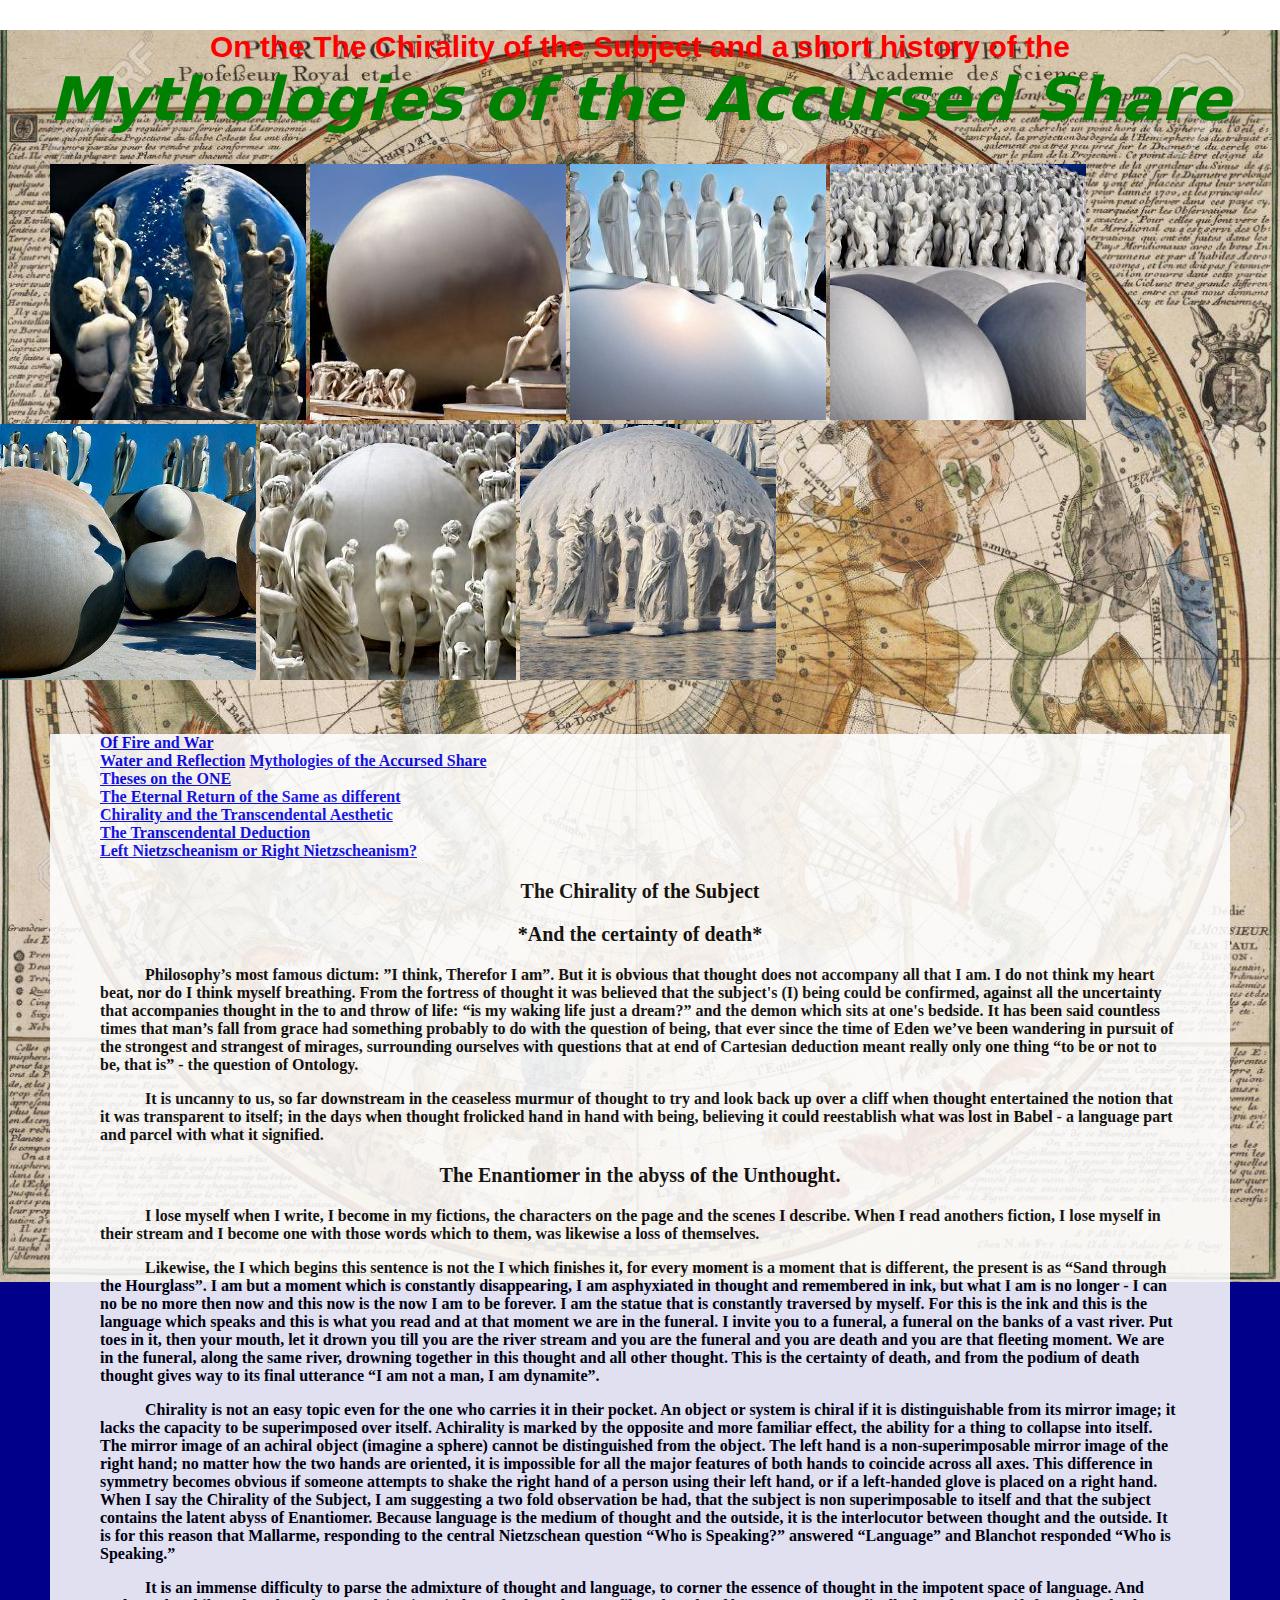
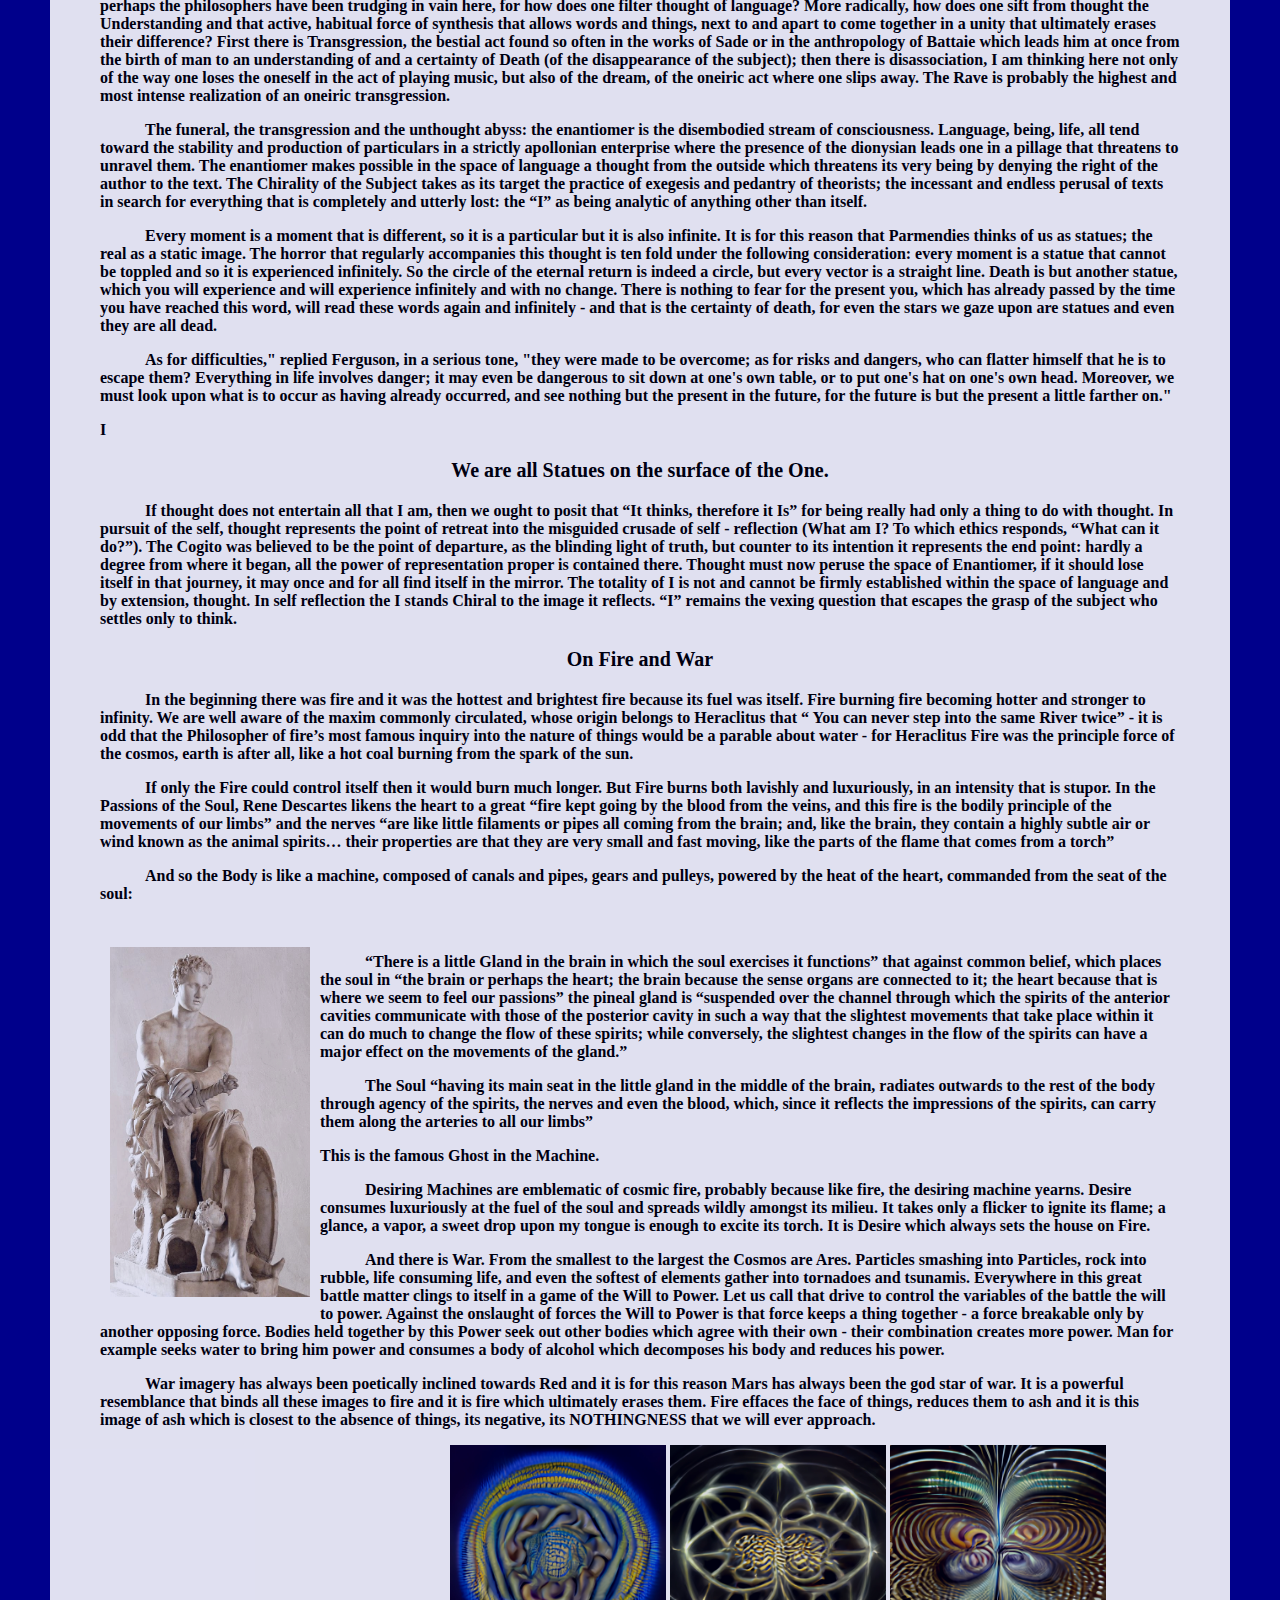
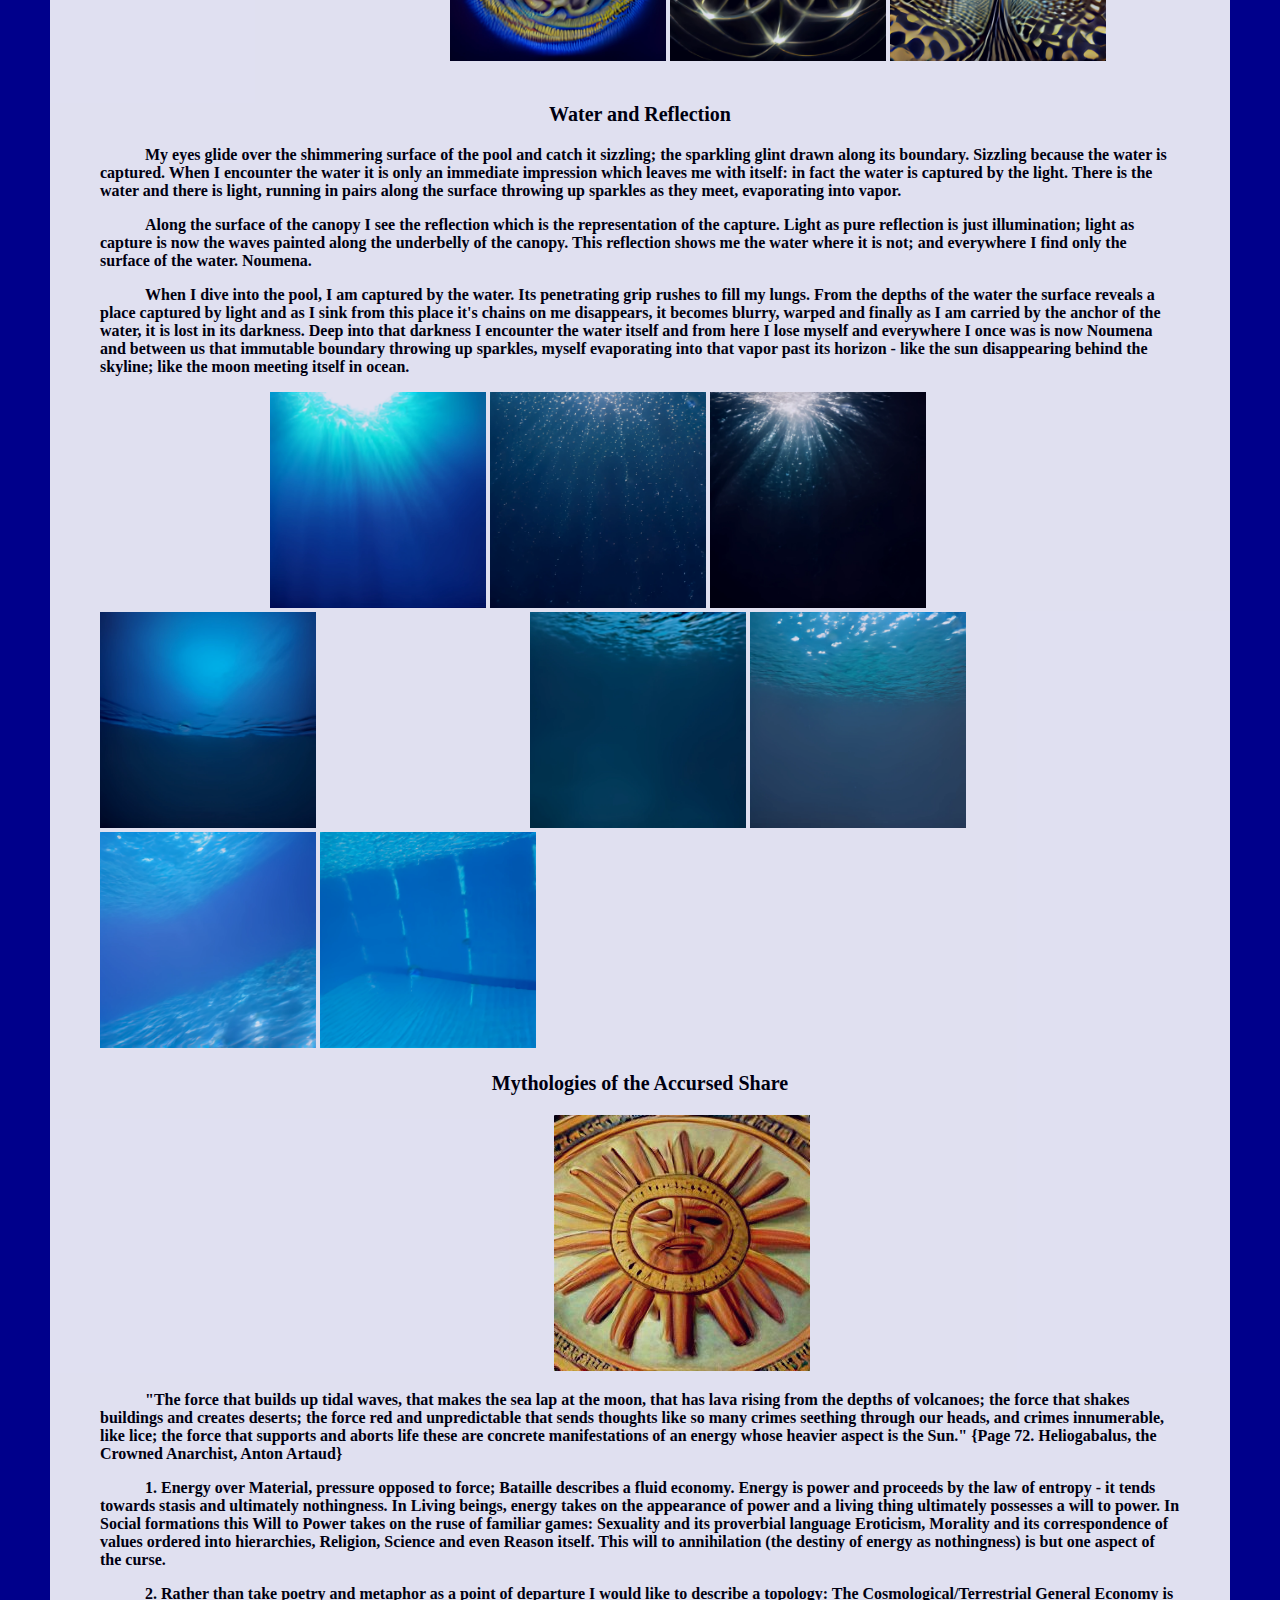
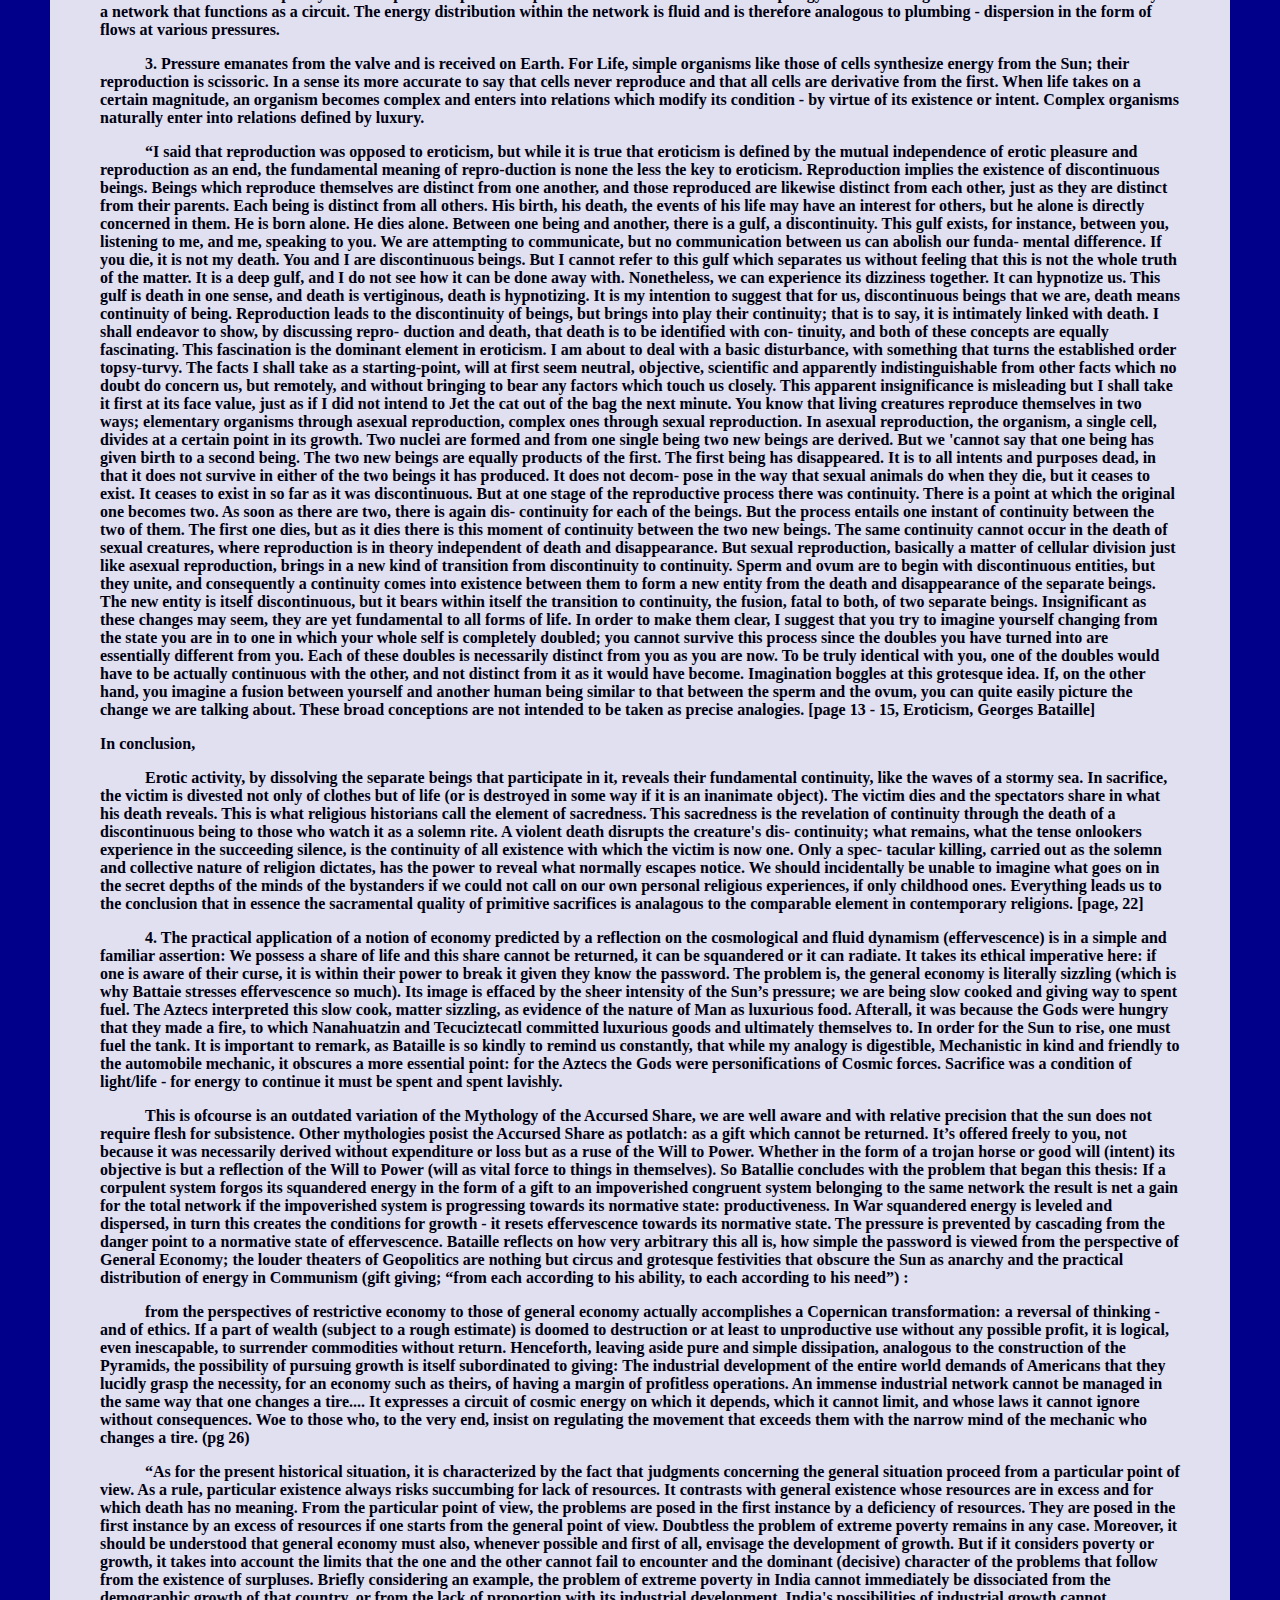
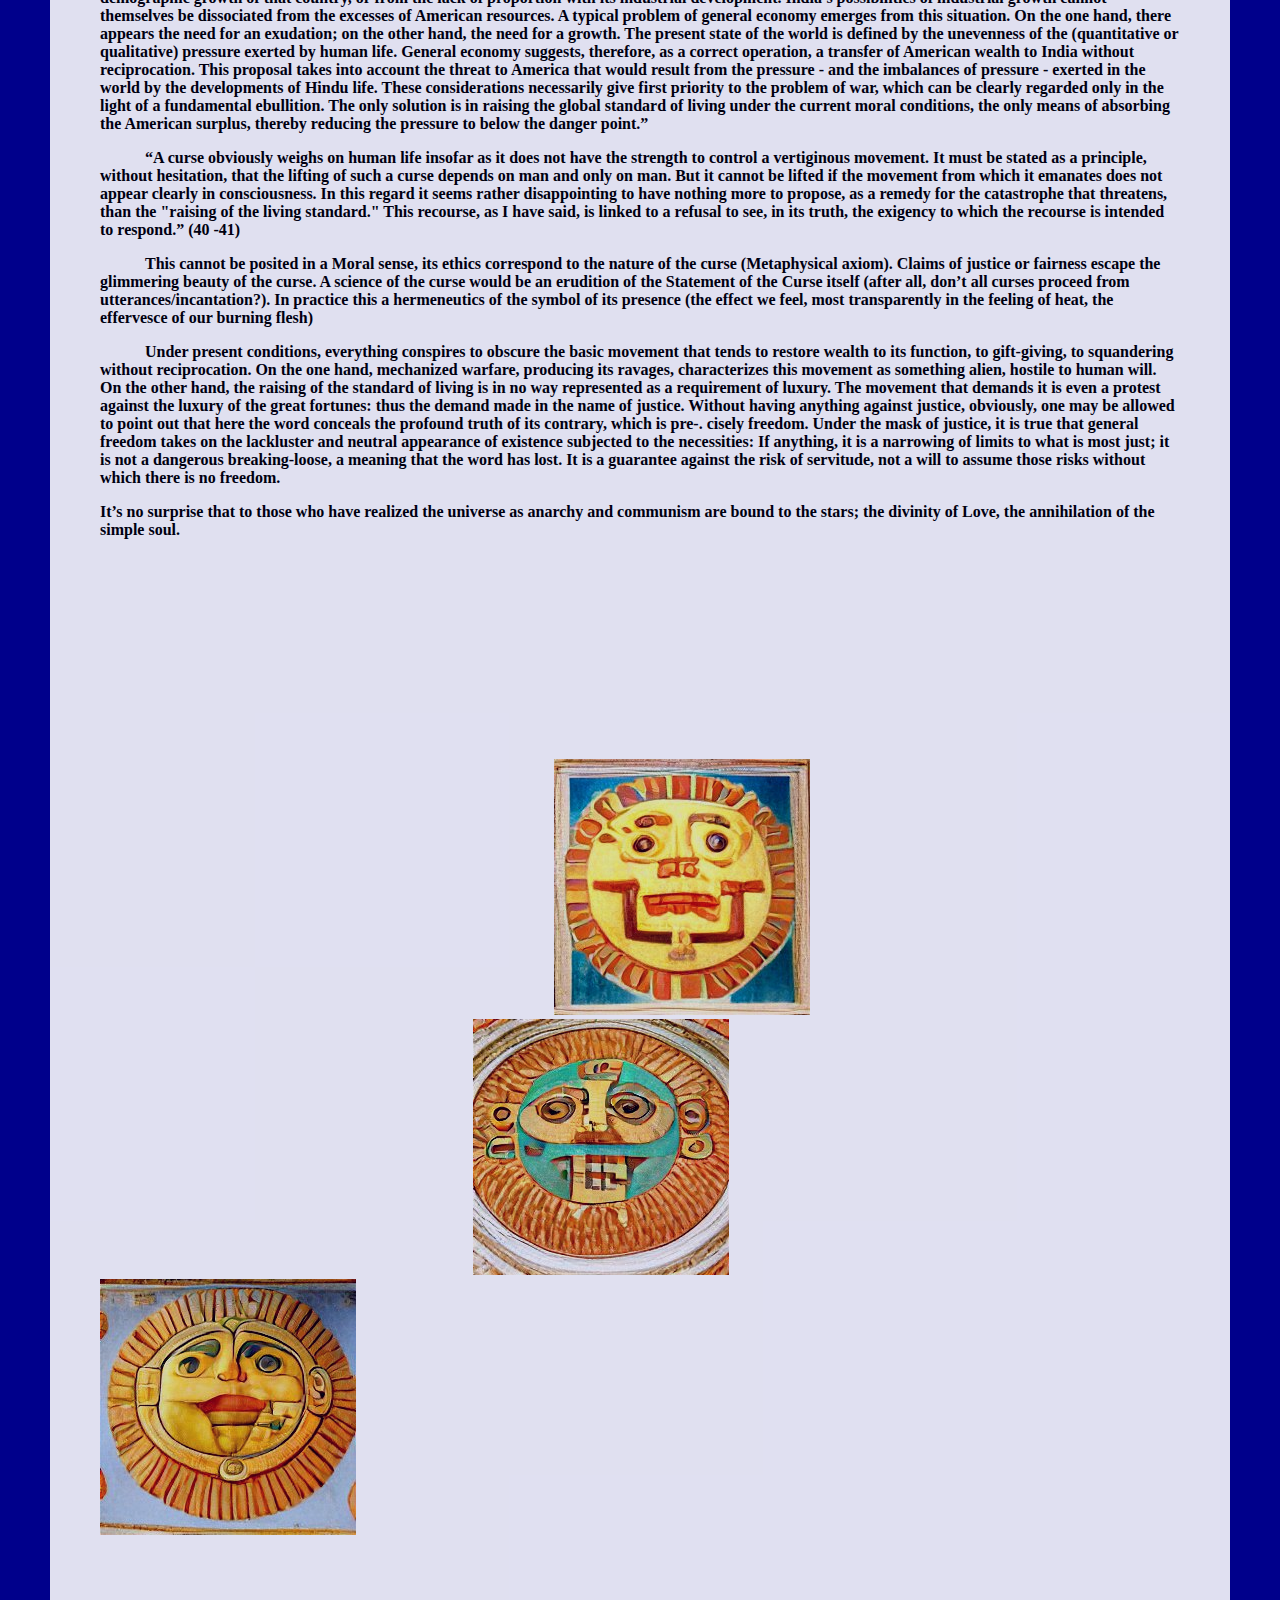
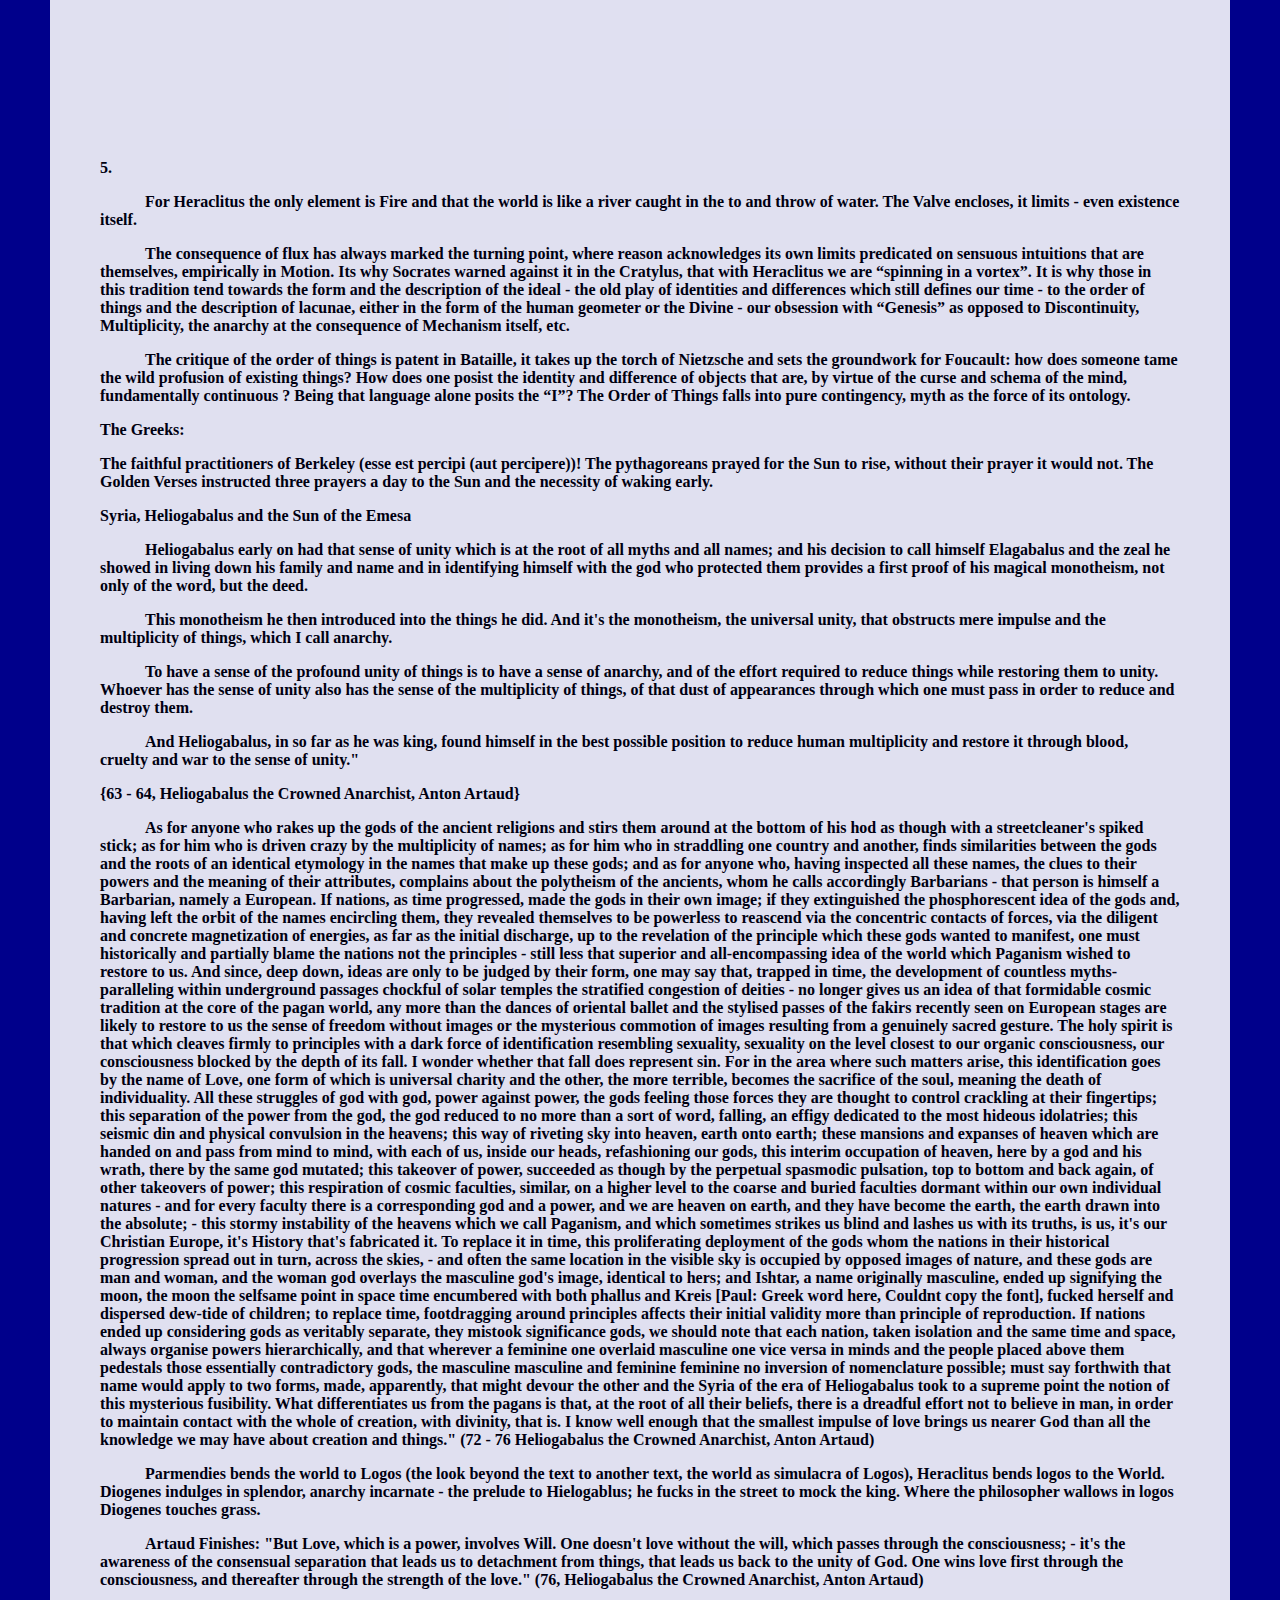
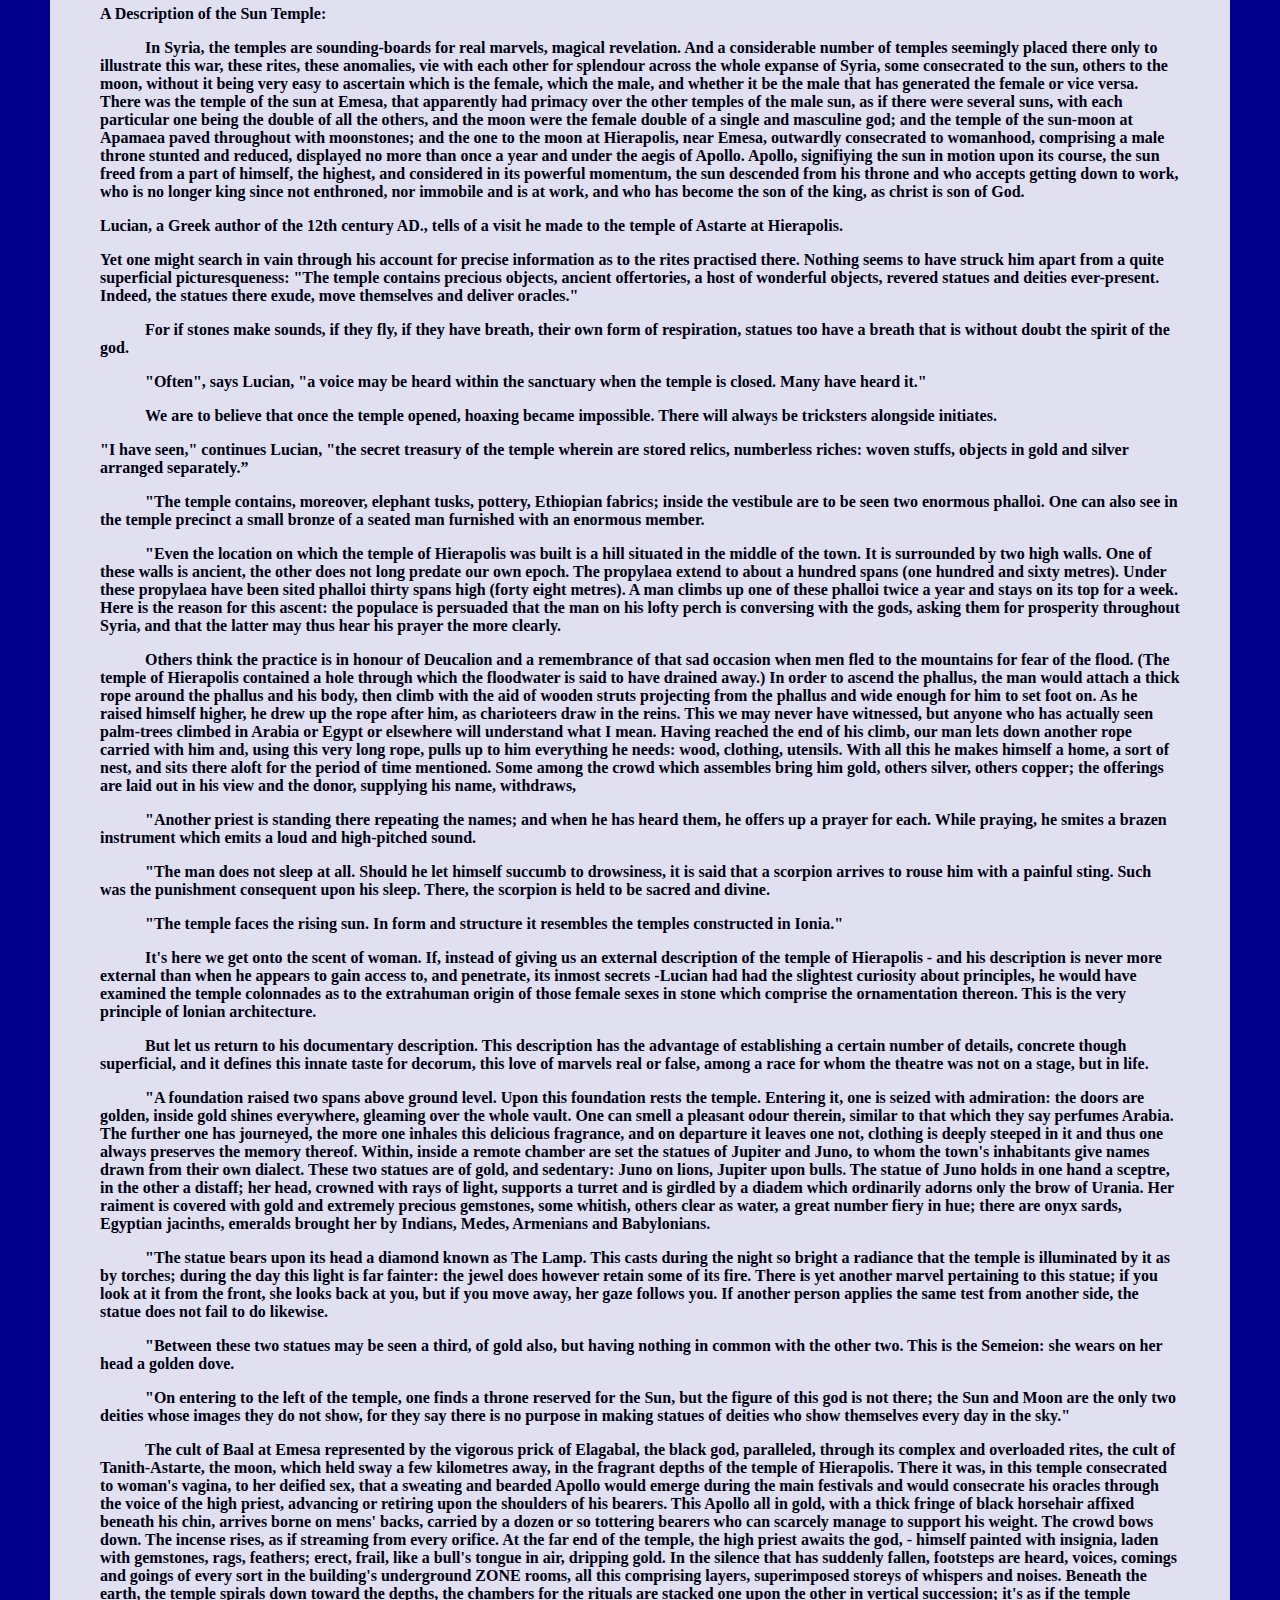
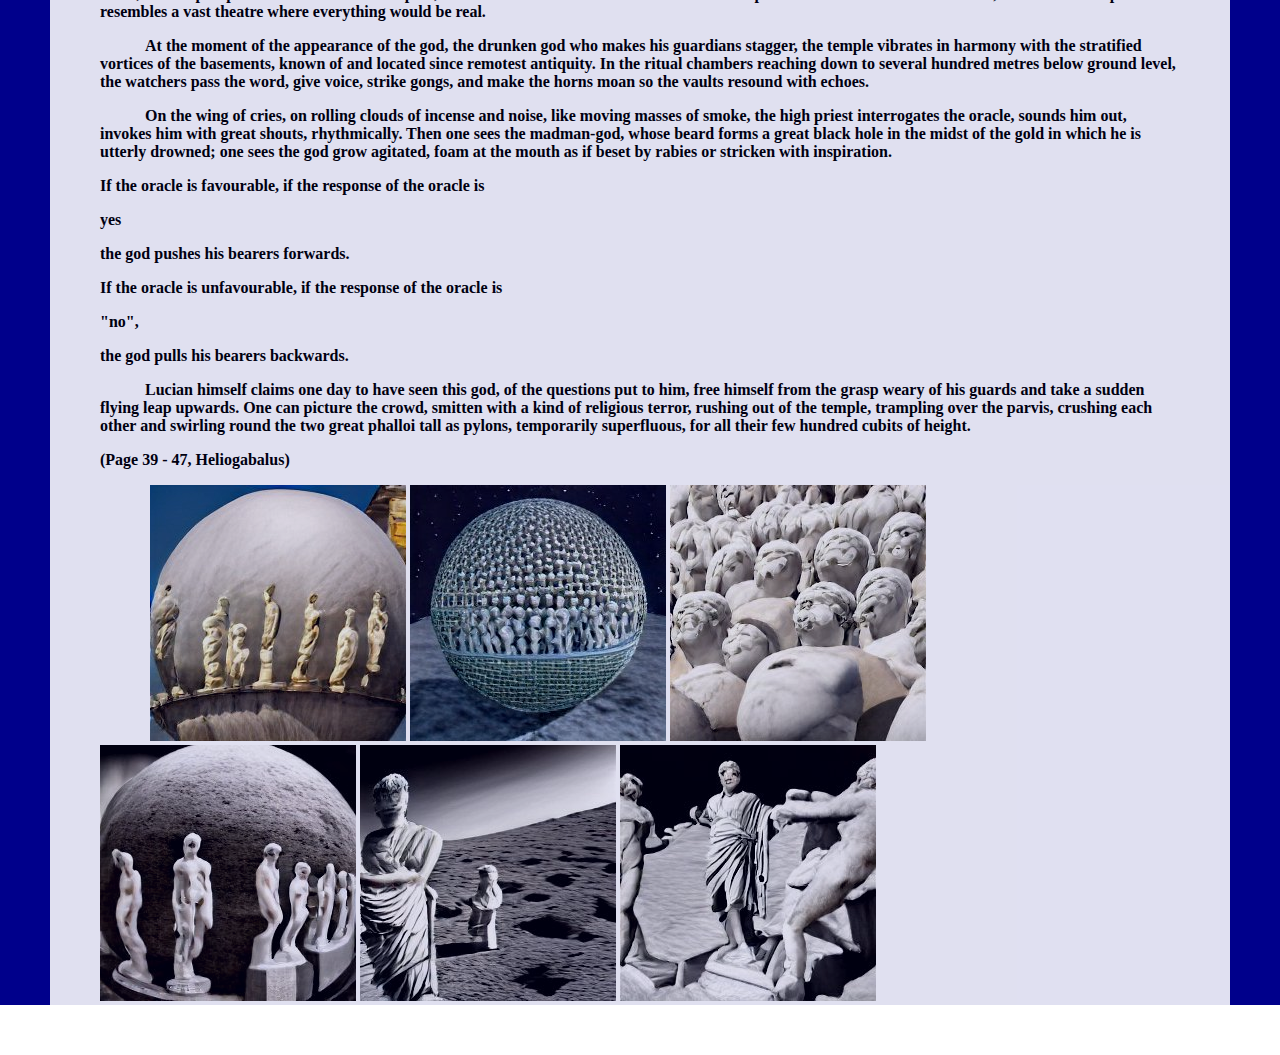
==== commit 7eca3bb2: "grow" ====
--- a/index.html
+++ b/index.html
@@ -53,8 +53,8 @@
   <a href="#The Transcendental Deduction">The Transcendental Deduction</a><br>
   <a href="#Left Nietzscheanism or Right Nietzscheanism?">Left Nietzscheanism or Right Nietzscheanism?</a><br>
 
-  <p class="paragraph_header">The Chirality of the Subject</p>
-*And the certainty of death*
+  <p class="paragraph_header" font="40">The Chirality of the Subject</p>
+  <p class="paragraph_header">*And the certainty of death*</p>
 
 <p class ="tab">Philosophy’s most famous dictum: ”I think, Therefor I am”. But it is obvious that thought does not accompany all that I am. I do not think my heart beat, nor do I think myself breathing.  From the fortress of thought it was believed that the subject's (I) being could be confirmed, against all the uncertainty that accompanies thought in the to and throw of life: “is my waking life just a dream?” and the demon which sits at one's bedside. It has been said countless times that man’s fall from grace had something probably to do with the question of being, that ever since the time of Eden we’ve been wandering in  pursuit of the strongest and strangest of mirages, surrounding ourselves with questions that at end of Cartesian deduction meant really only one thing “to be or not to be, that is” - the question of Ontology. </p>
 
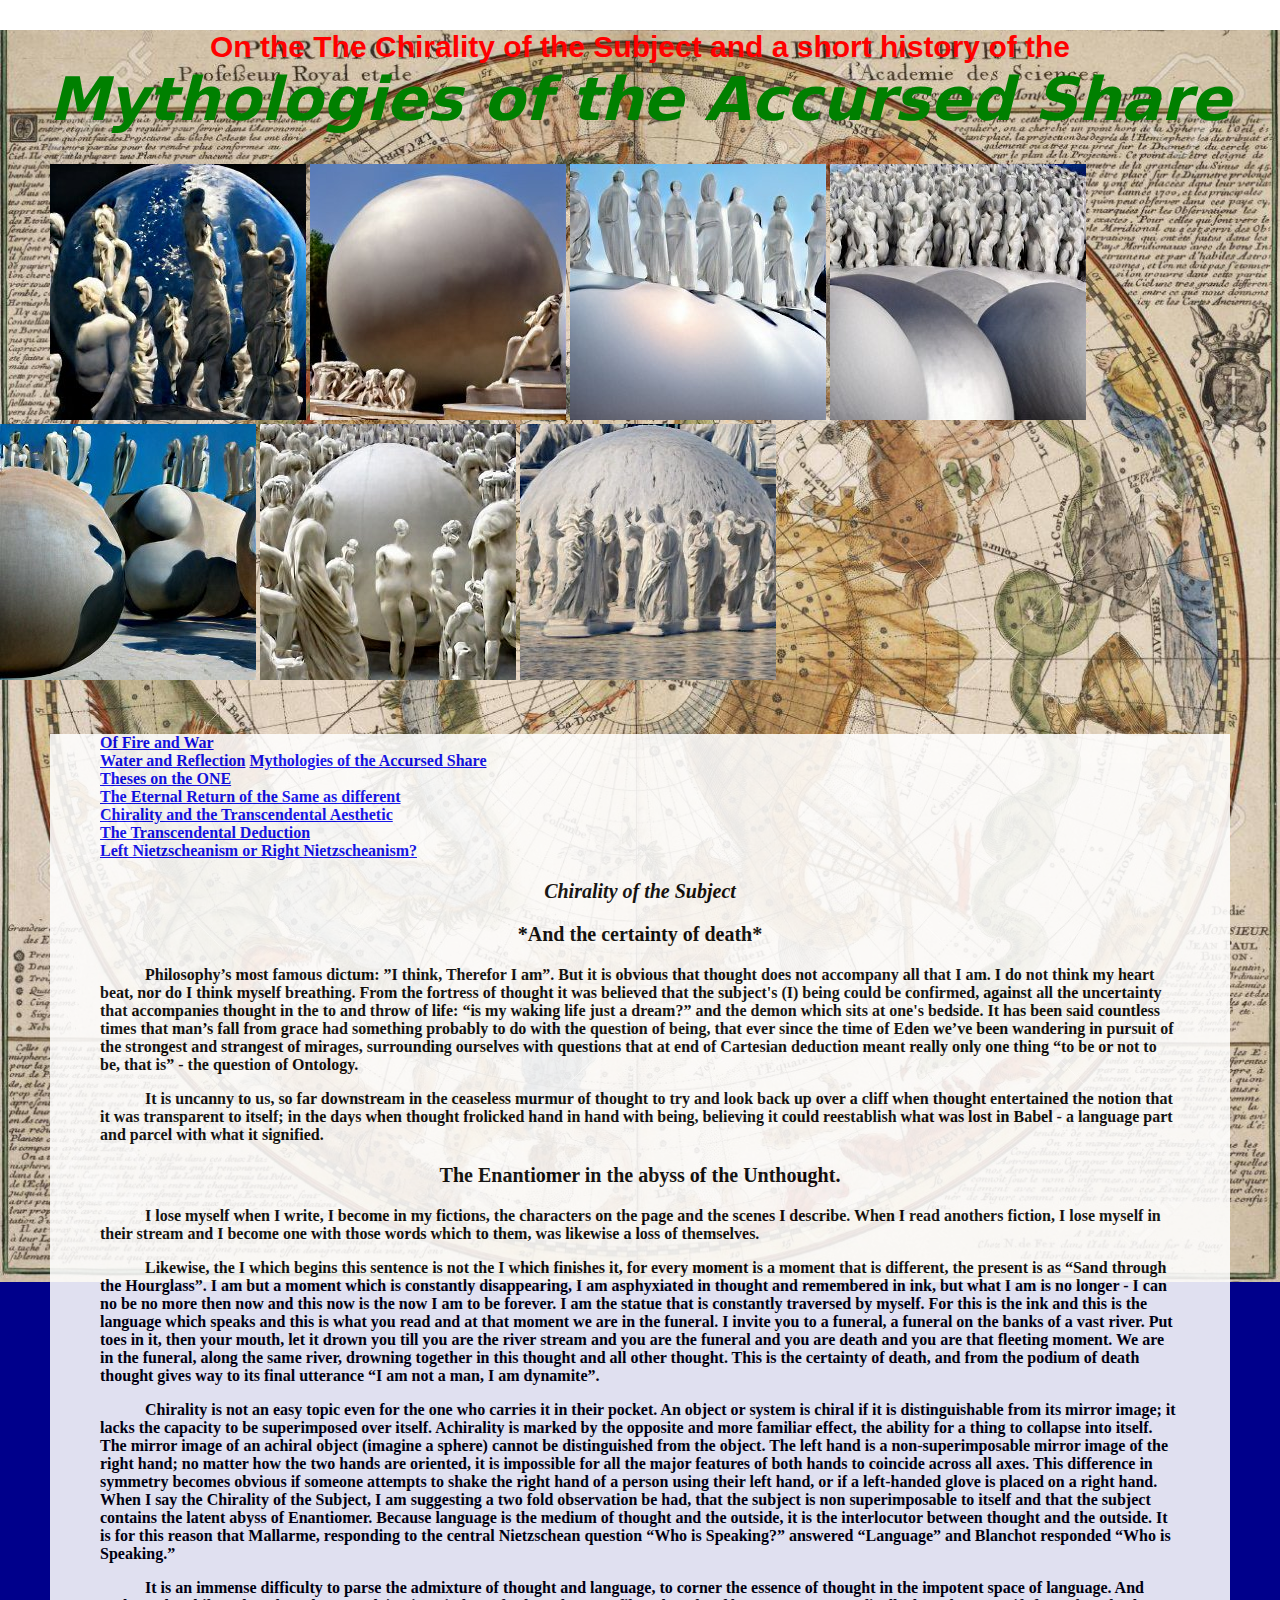
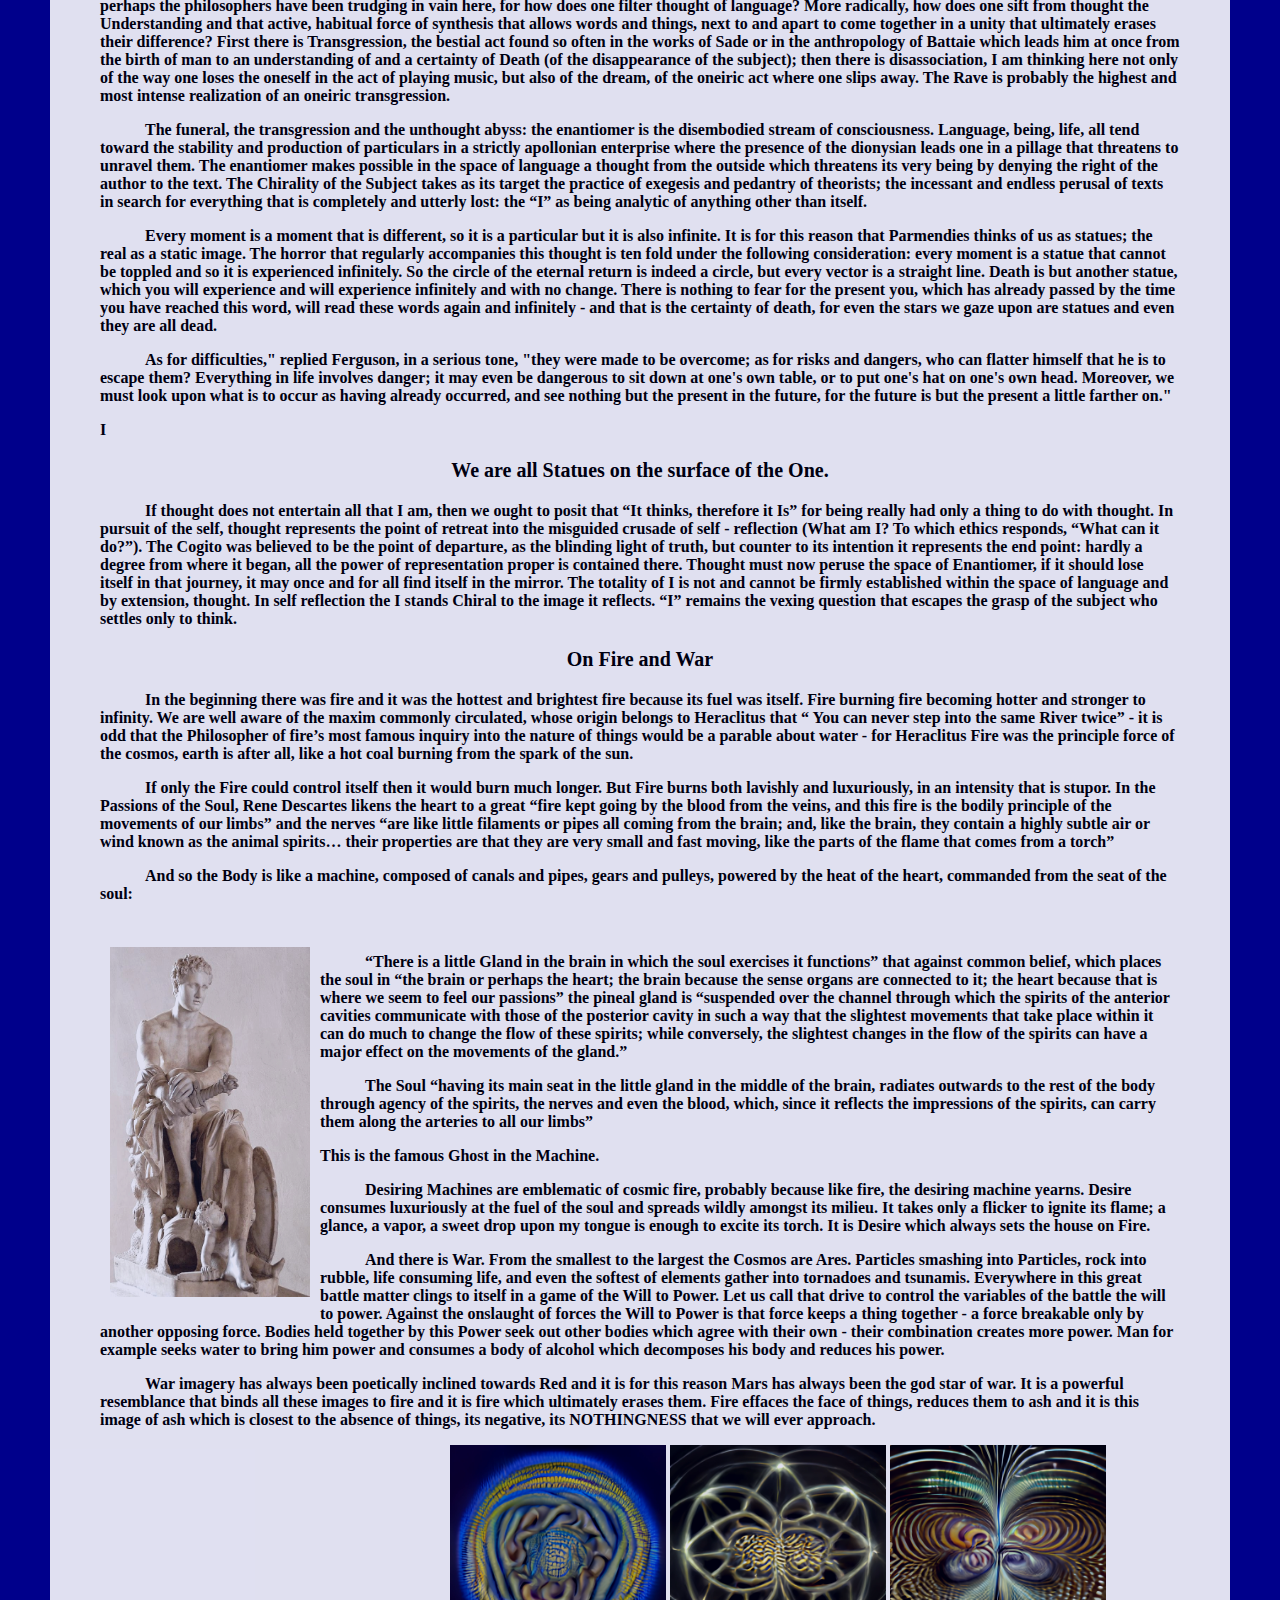
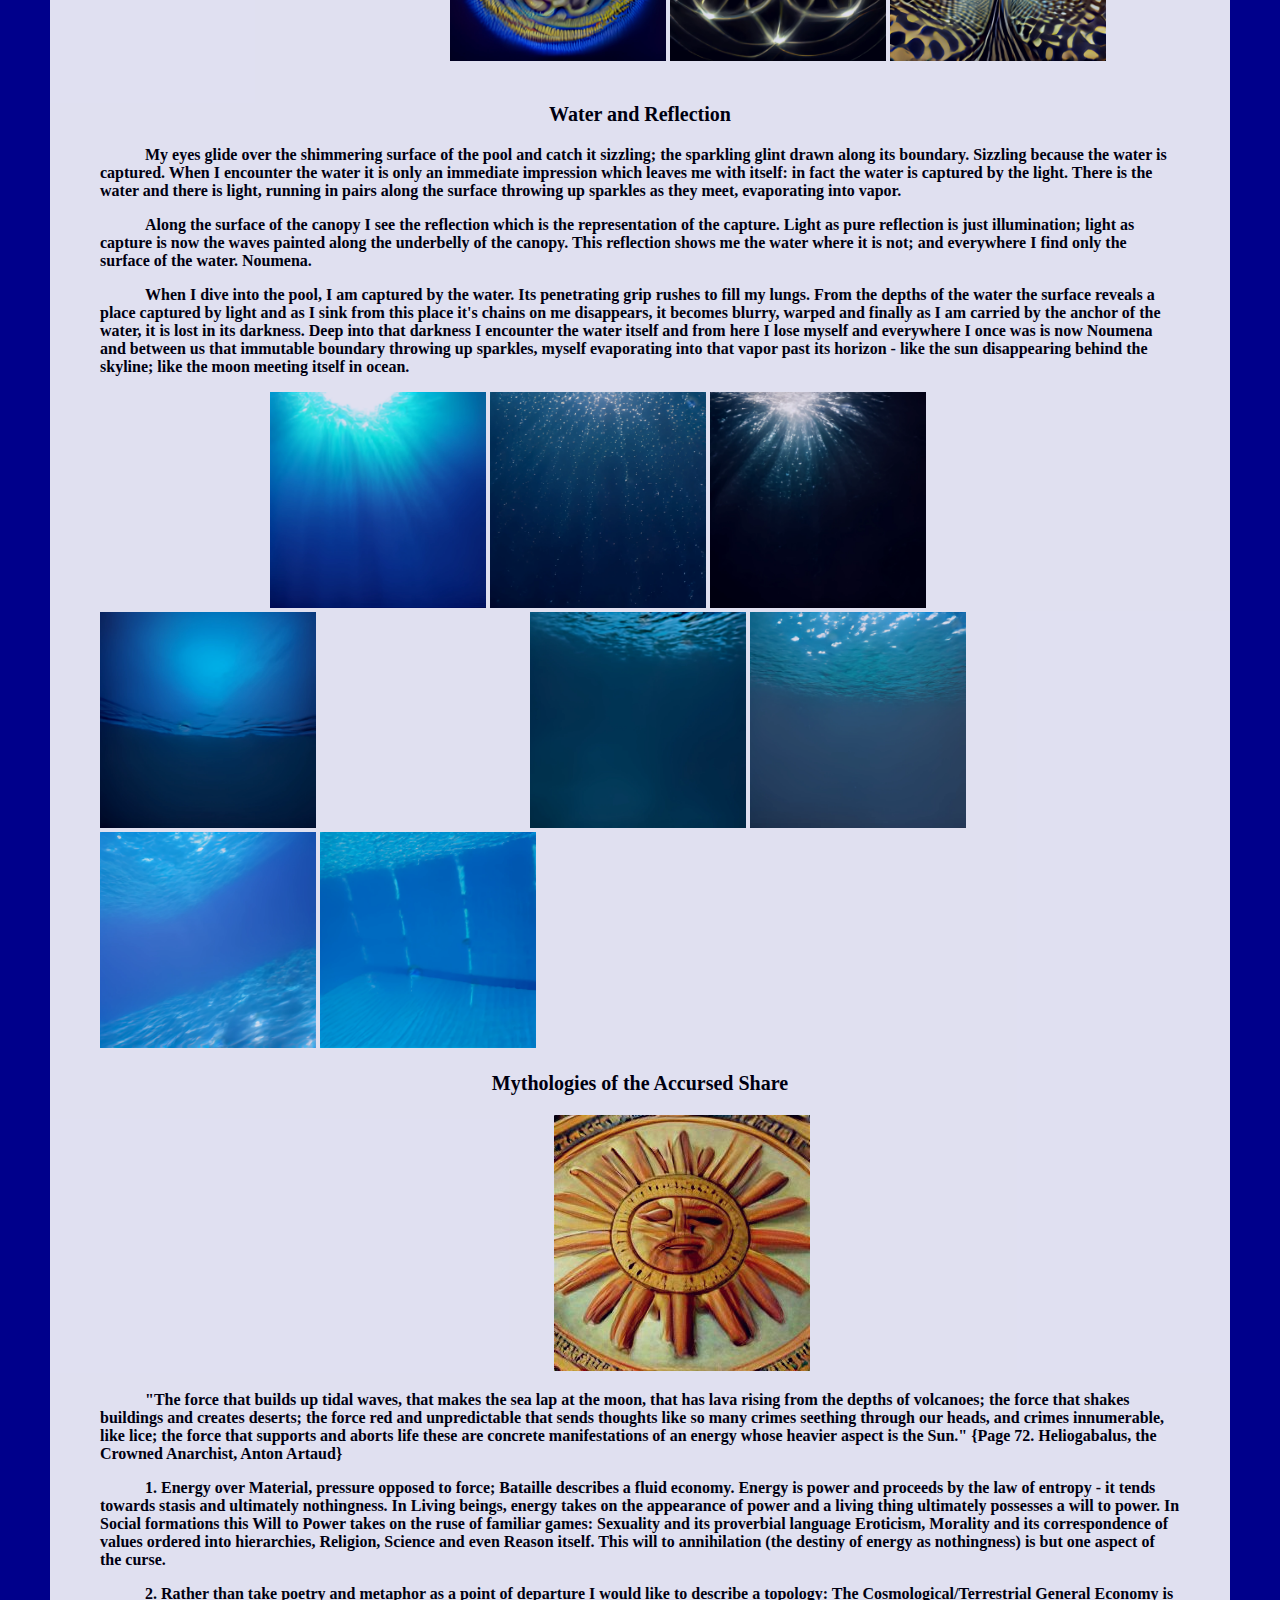
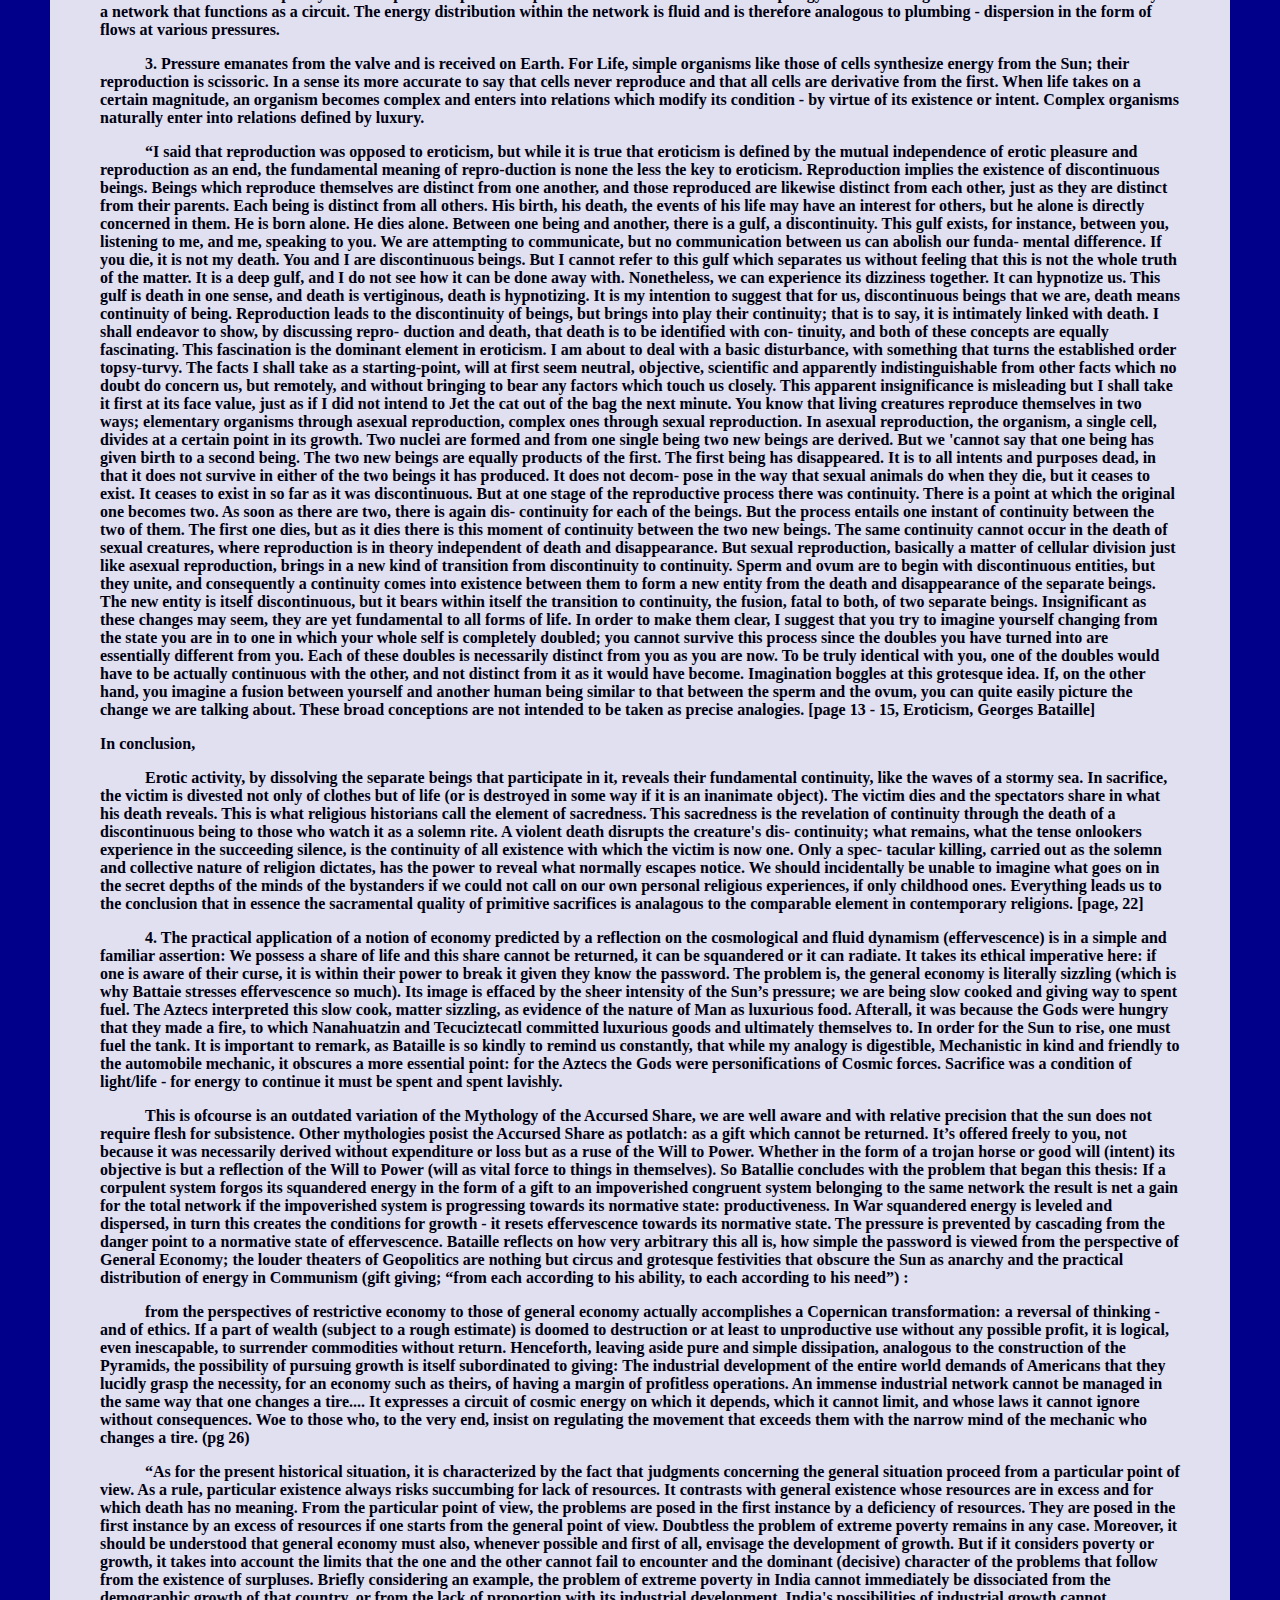
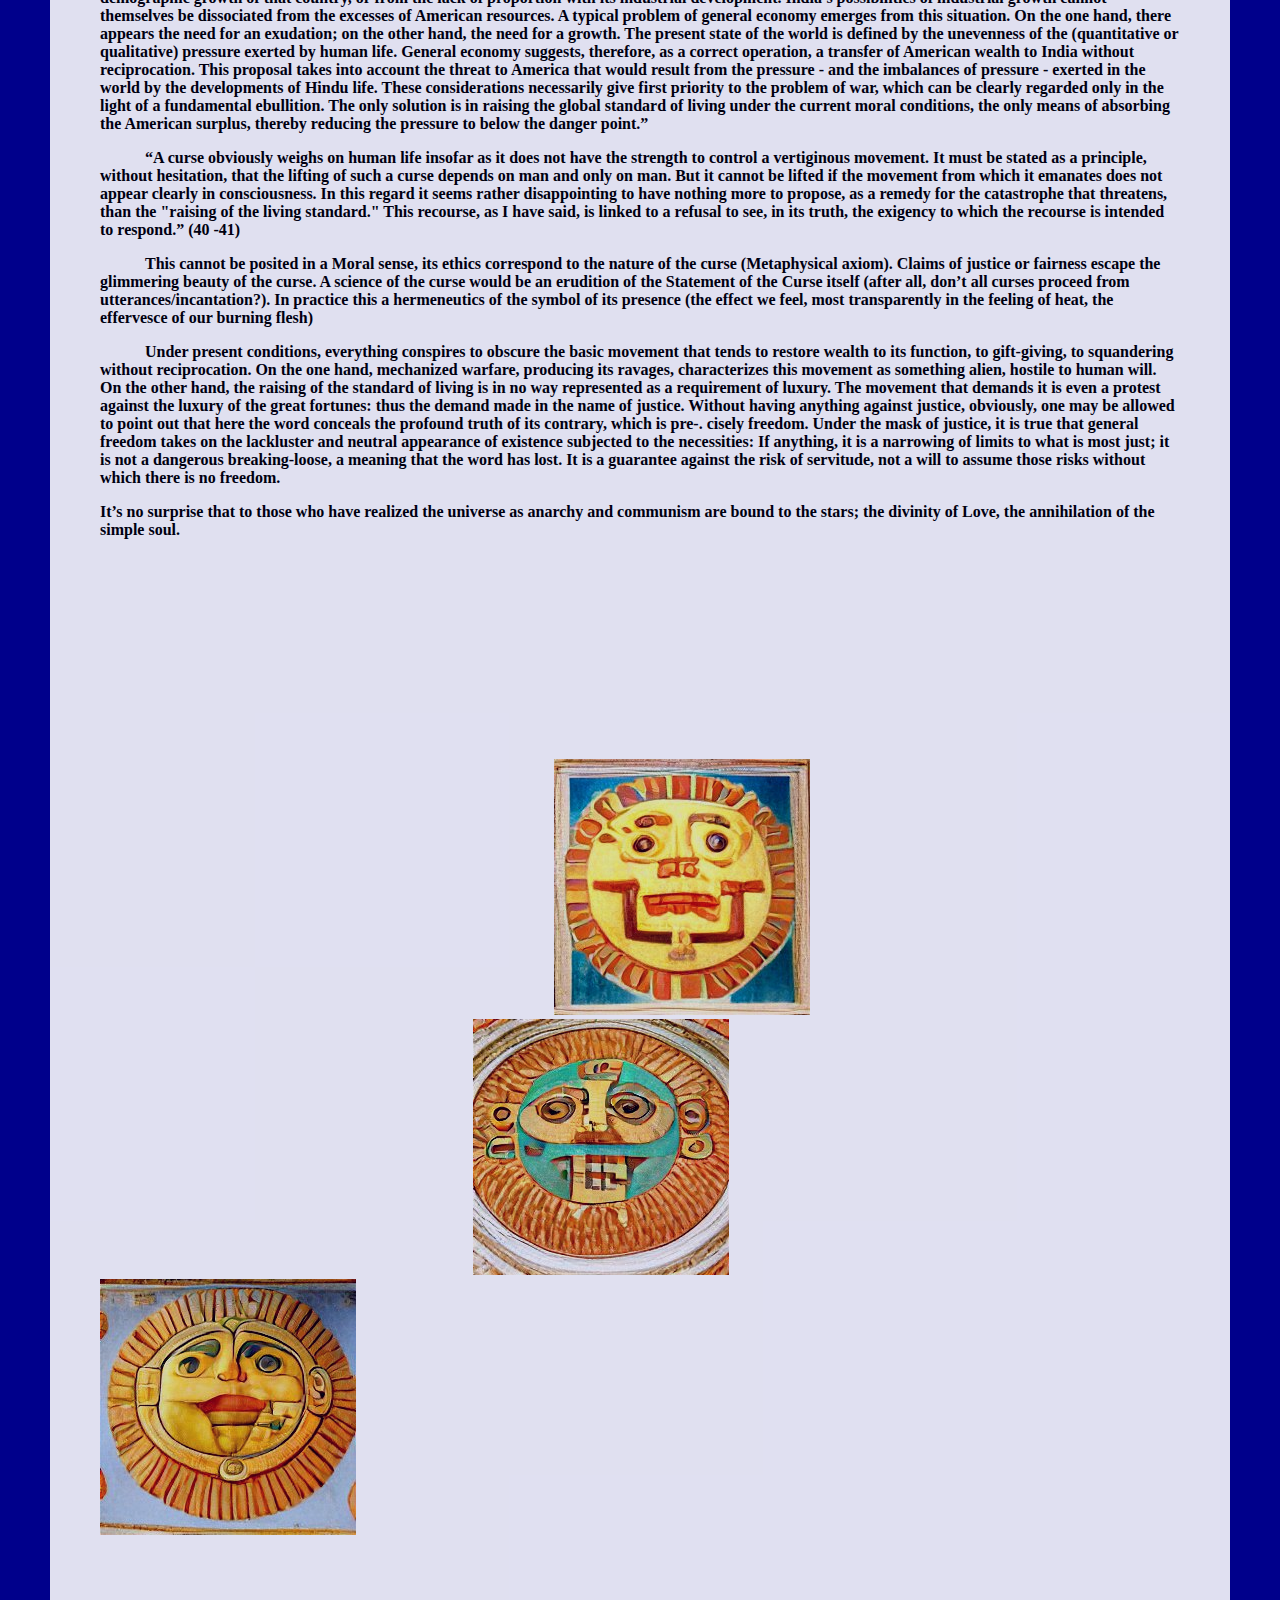
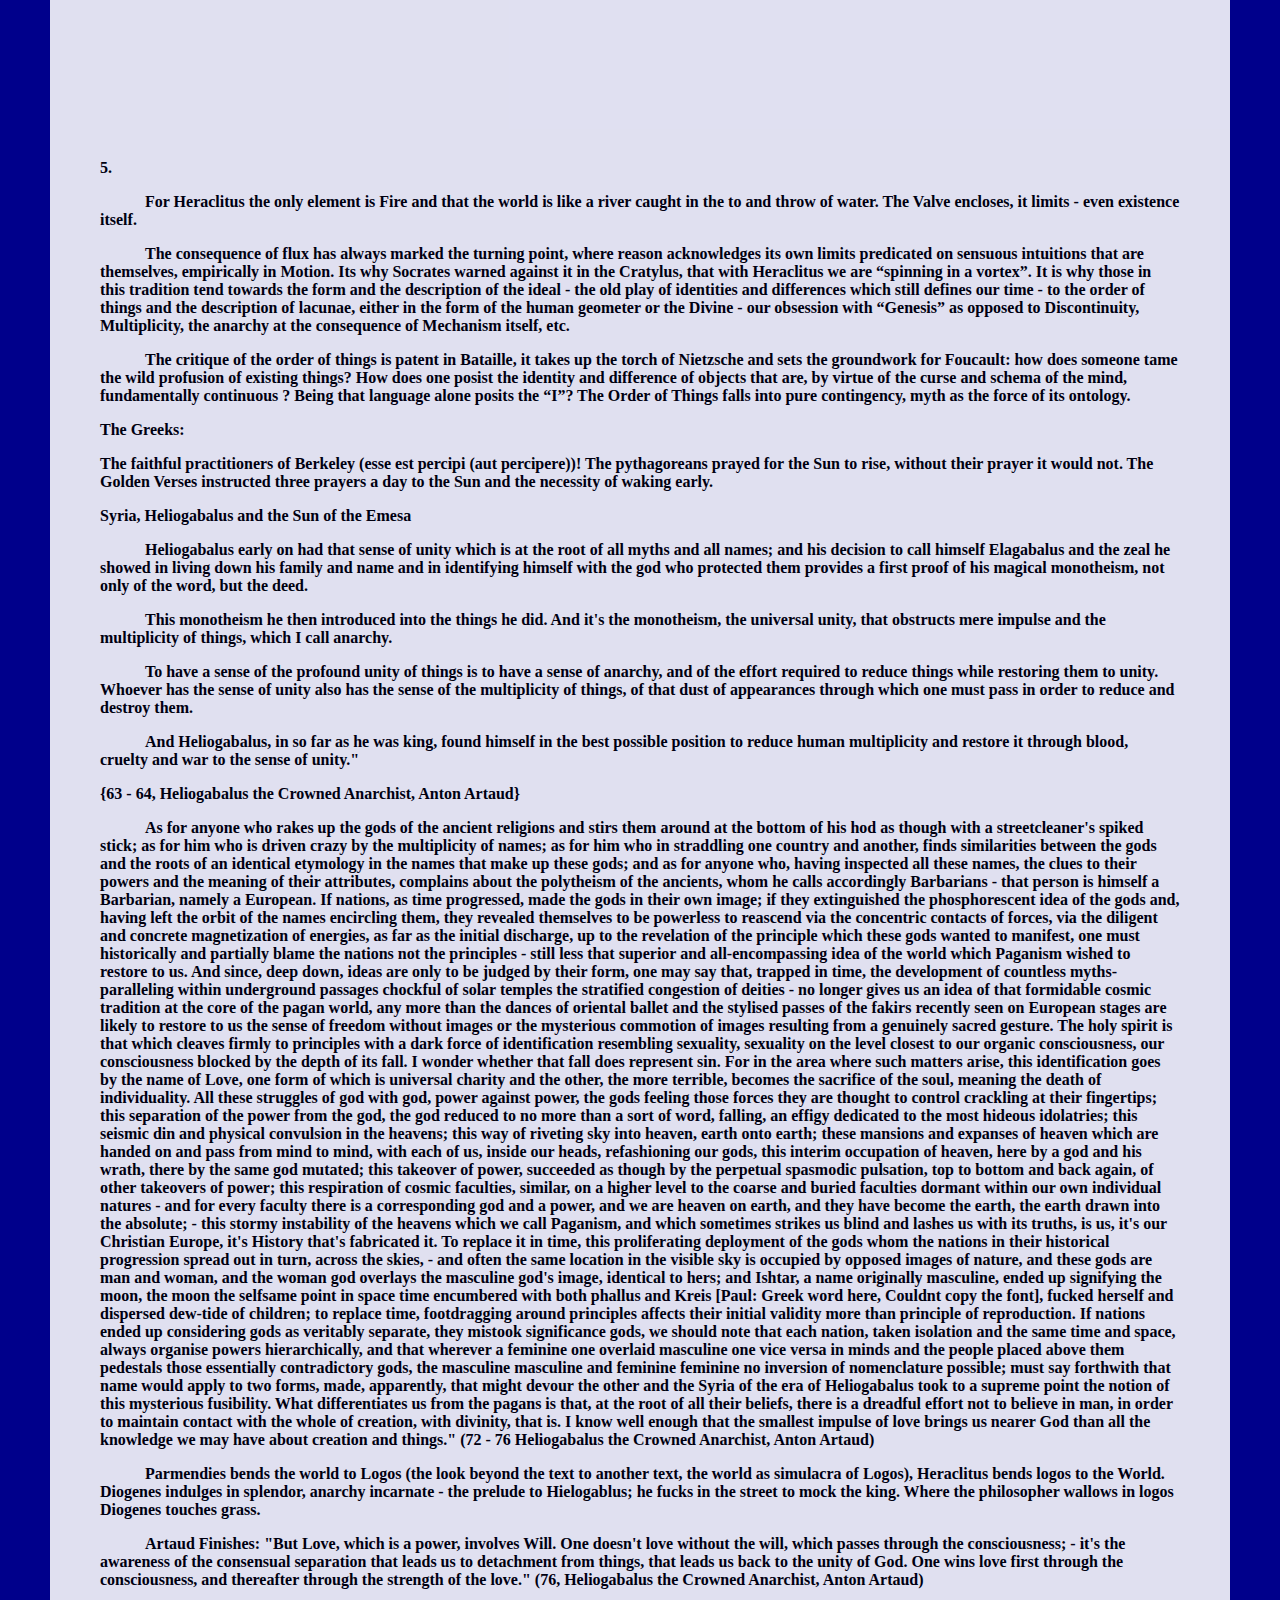
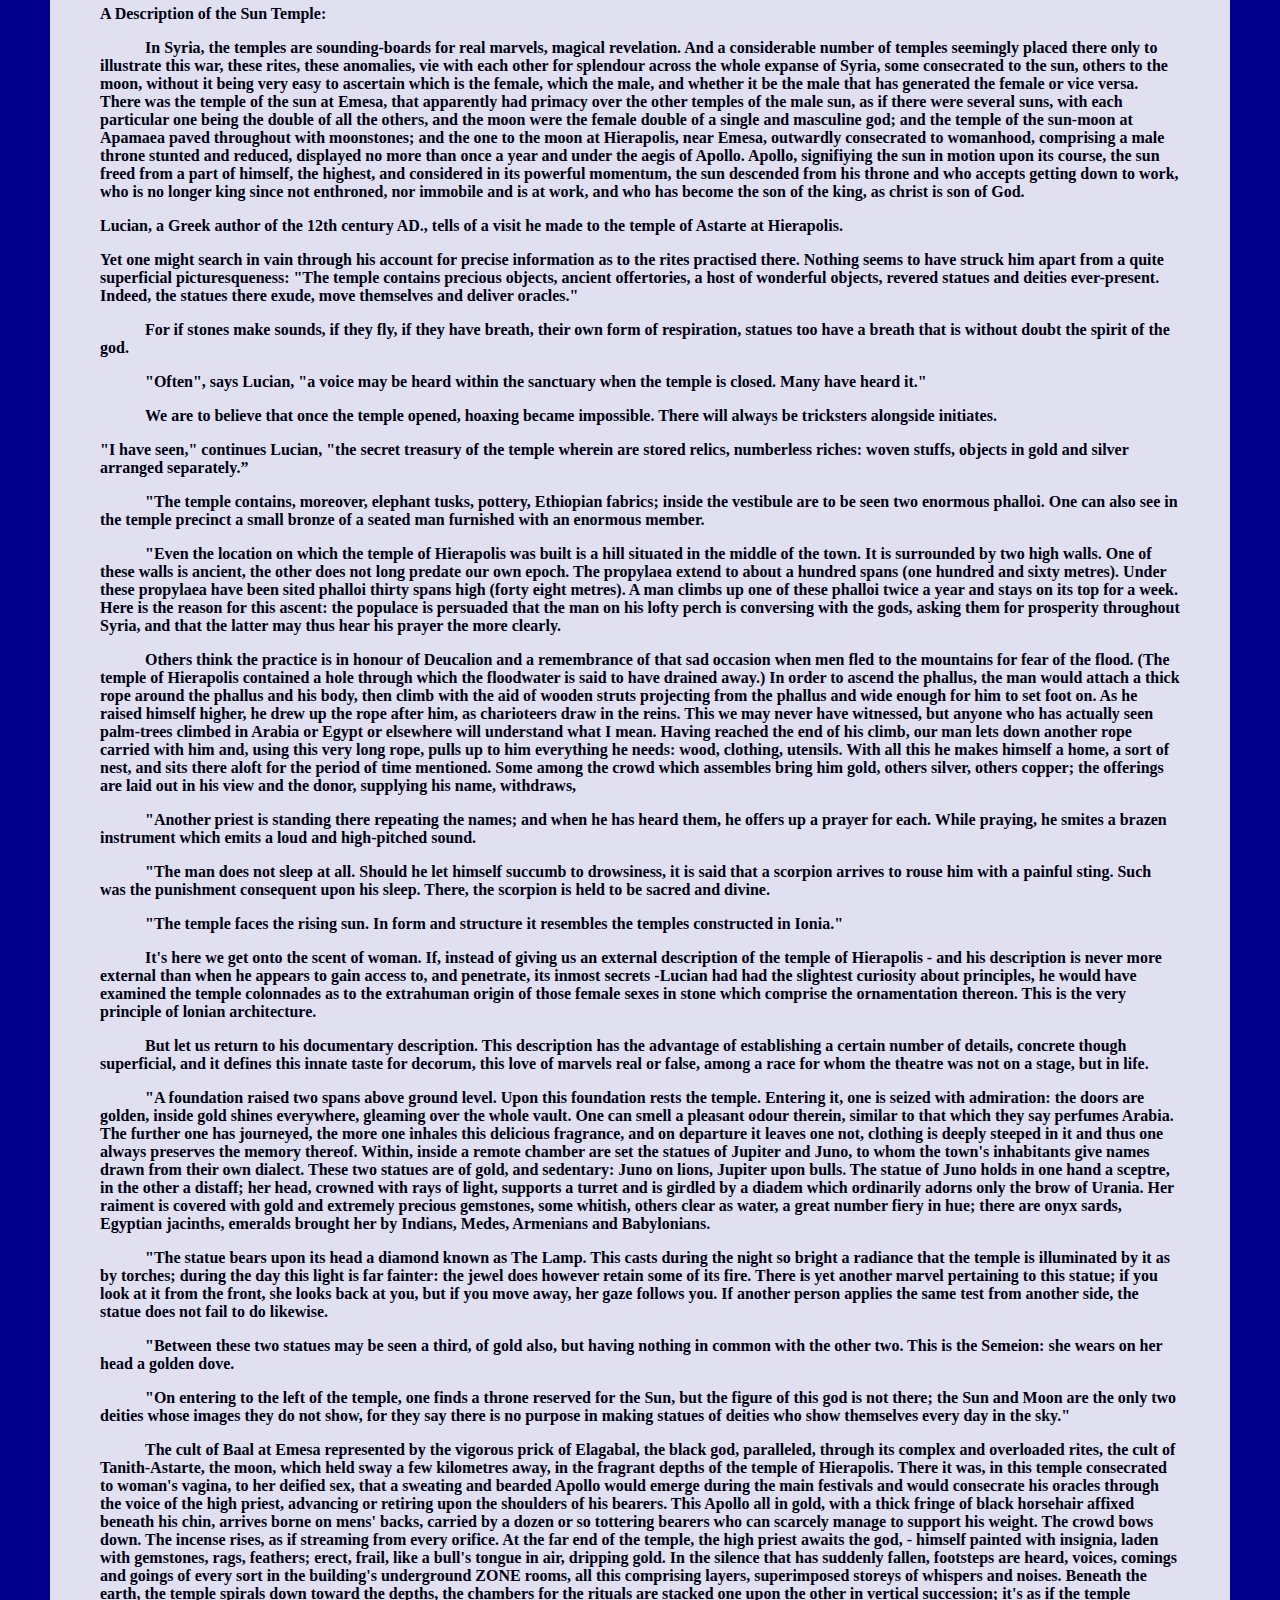
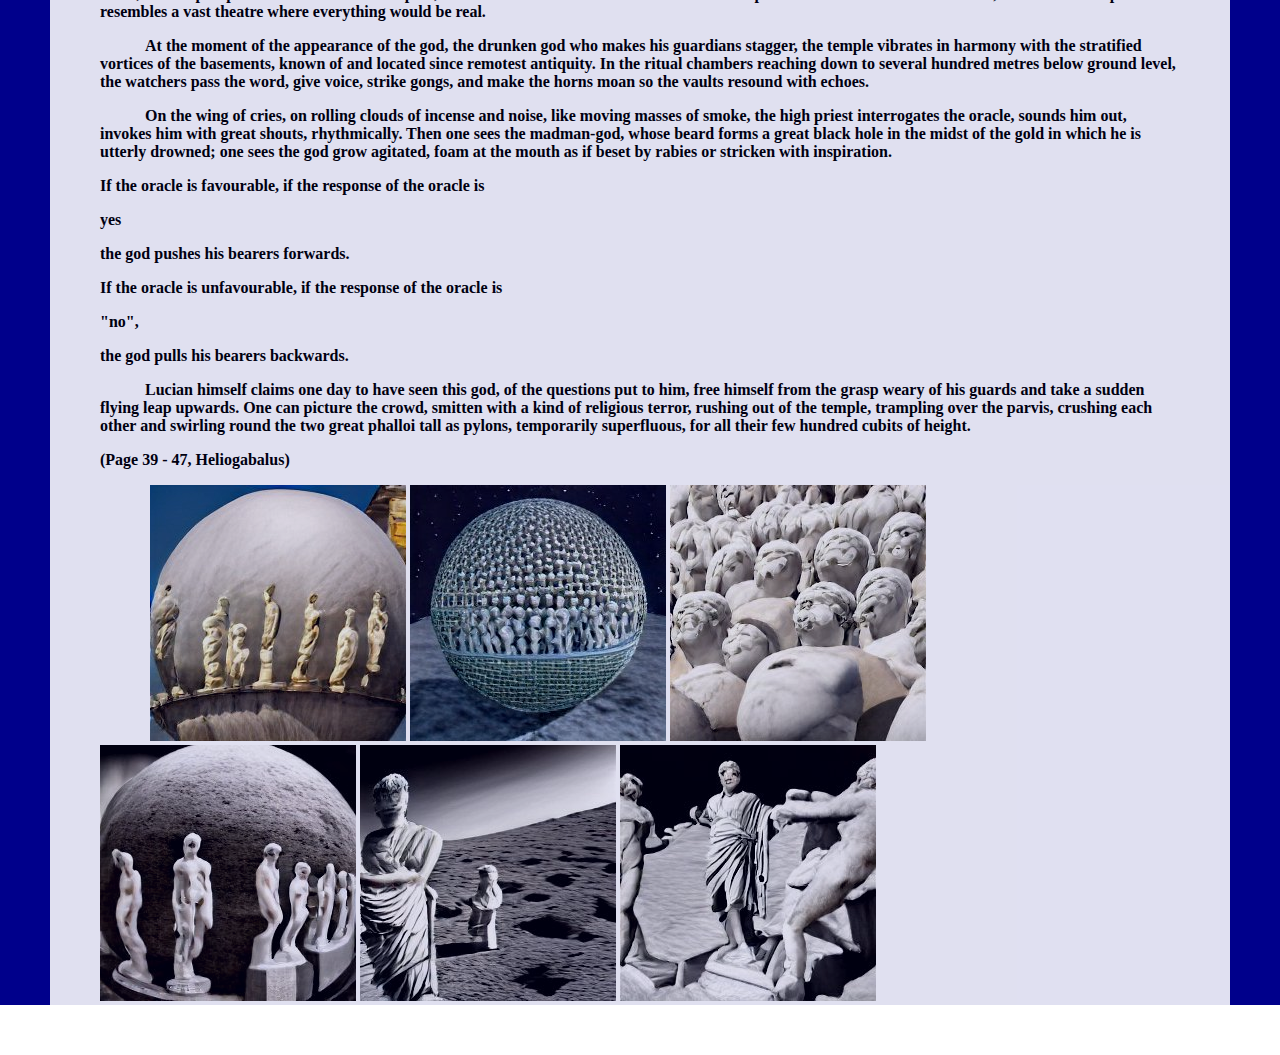
==== commit 0e53b582: "em" ====
--- a/index.html
+++ b/index.html
@@ -53,7 +53,7 @@
   <a href="#The Transcendental Deduction">The Transcendental Deduction</a><br>
   <a href="#Left Nietzscheanism or Right Nietzscheanism?">Left Nietzscheanism or Right Nietzscheanism?</a><br>
 
-  <p class="paragraph_header" font="40">The Chirality of the Subject</p>
+  <p class="paragraph_header"><em> Chirality of the Subject</em></p>
   <p class="paragraph_header">*And the certainty of death*</p>
 
 <p class ="tab">Philosophy’s most famous dictum: ”I think, Therefor I am”. But it is obvious that thought does not accompany all that I am. I do not think my heart beat, nor do I think myself breathing.  From the fortress of thought it was believed that the subject's (I) being could be confirmed, against all the uncertainty that accompanies thought in the to and throw of life: “is my waking life just a dream?” and the demon which sits at one's bedside. It has been said countless times that man’s fall from grace had something probably to do with the question of being, that ever since the time of Eden we’ve been wandering in  pursuit of the strongest and strangest of mirages, surrounding ourselves with questions that at end of Cartesian deduction meant really only one thing “to be or not to be, that is” - the question of Ontology. </p>
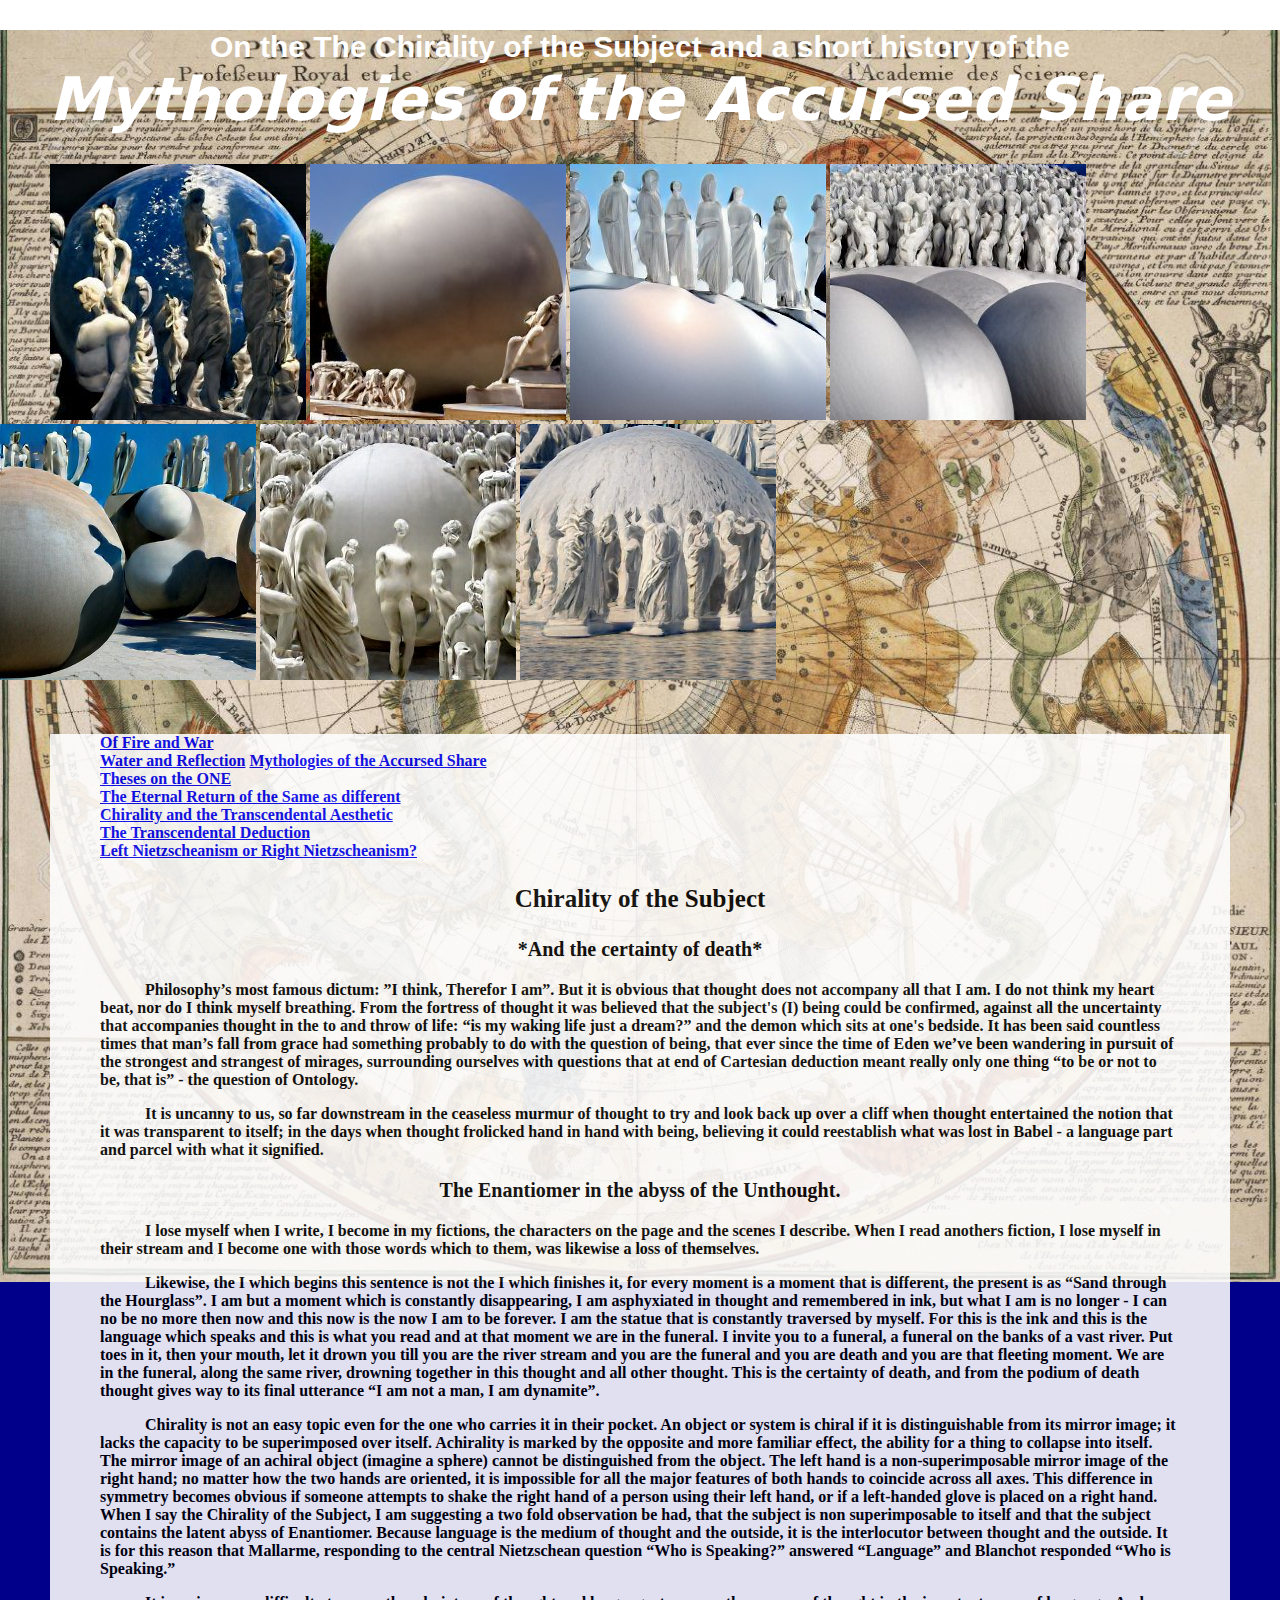
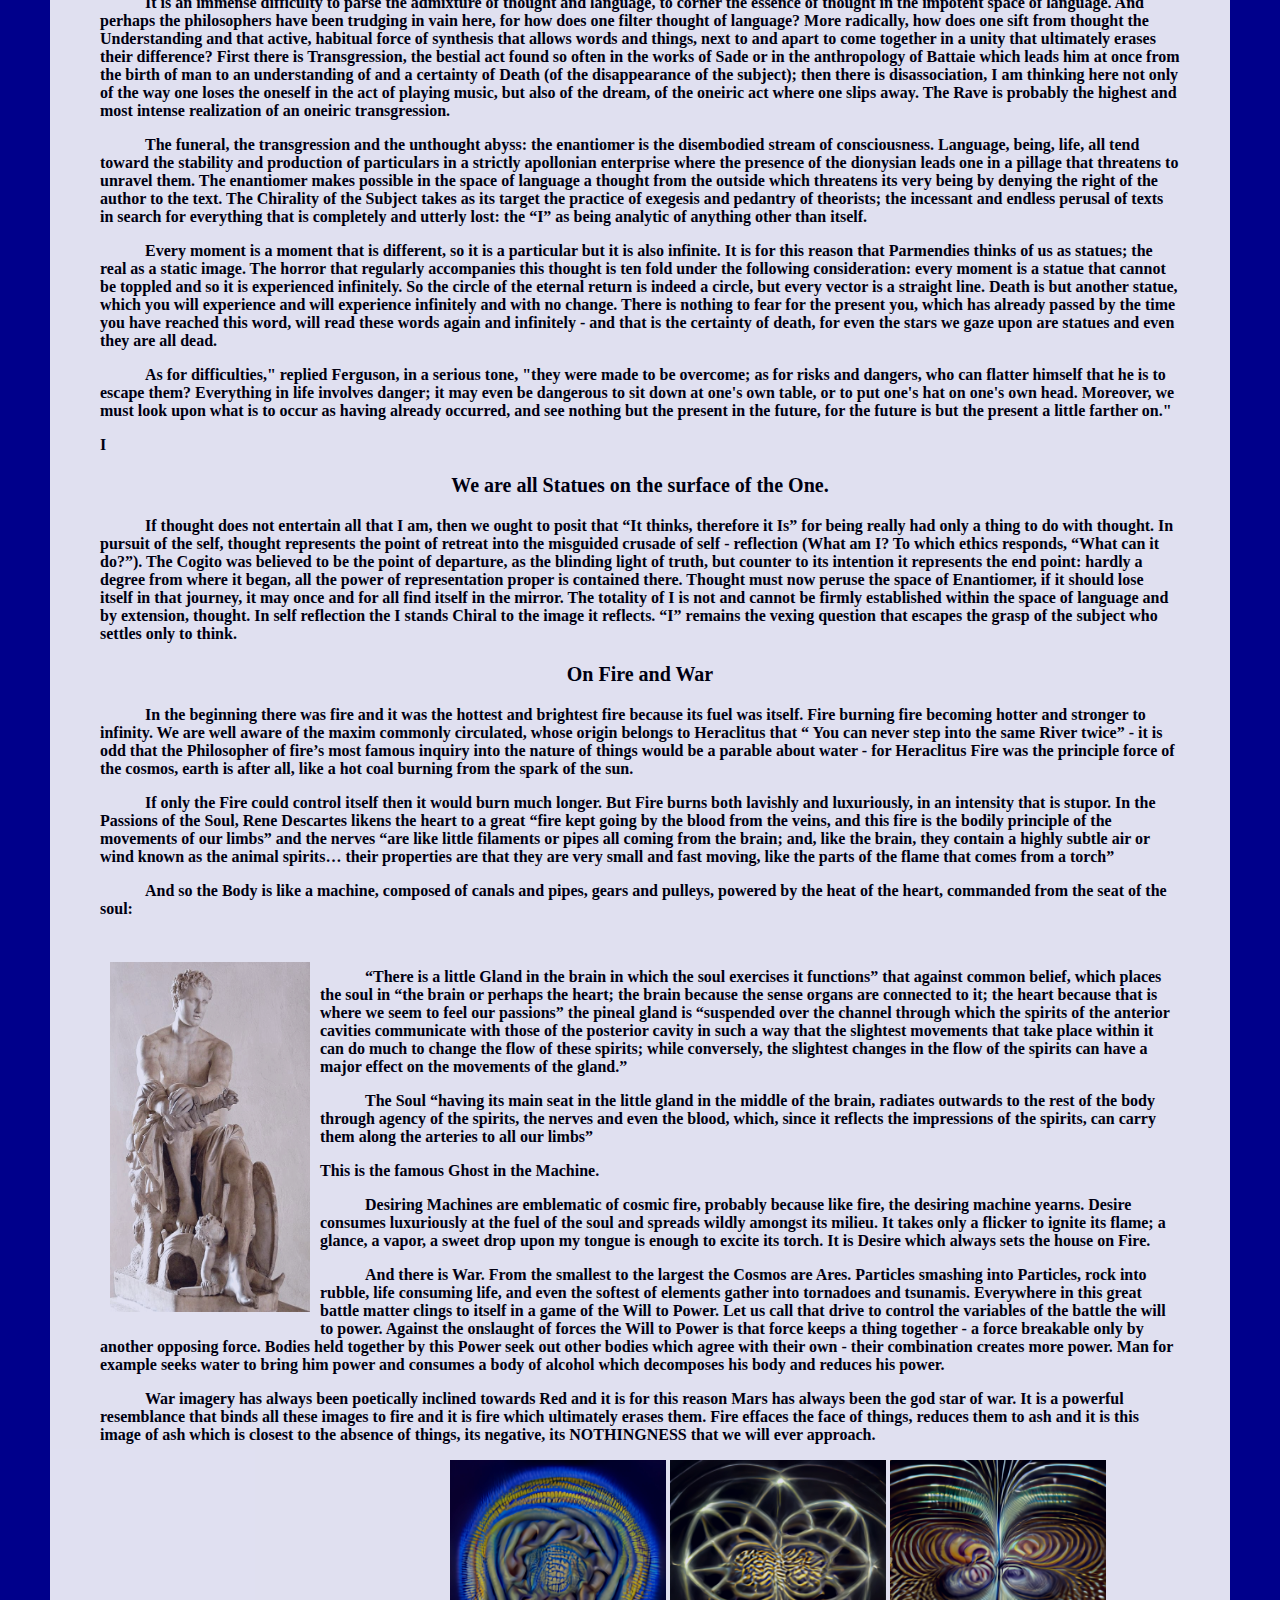
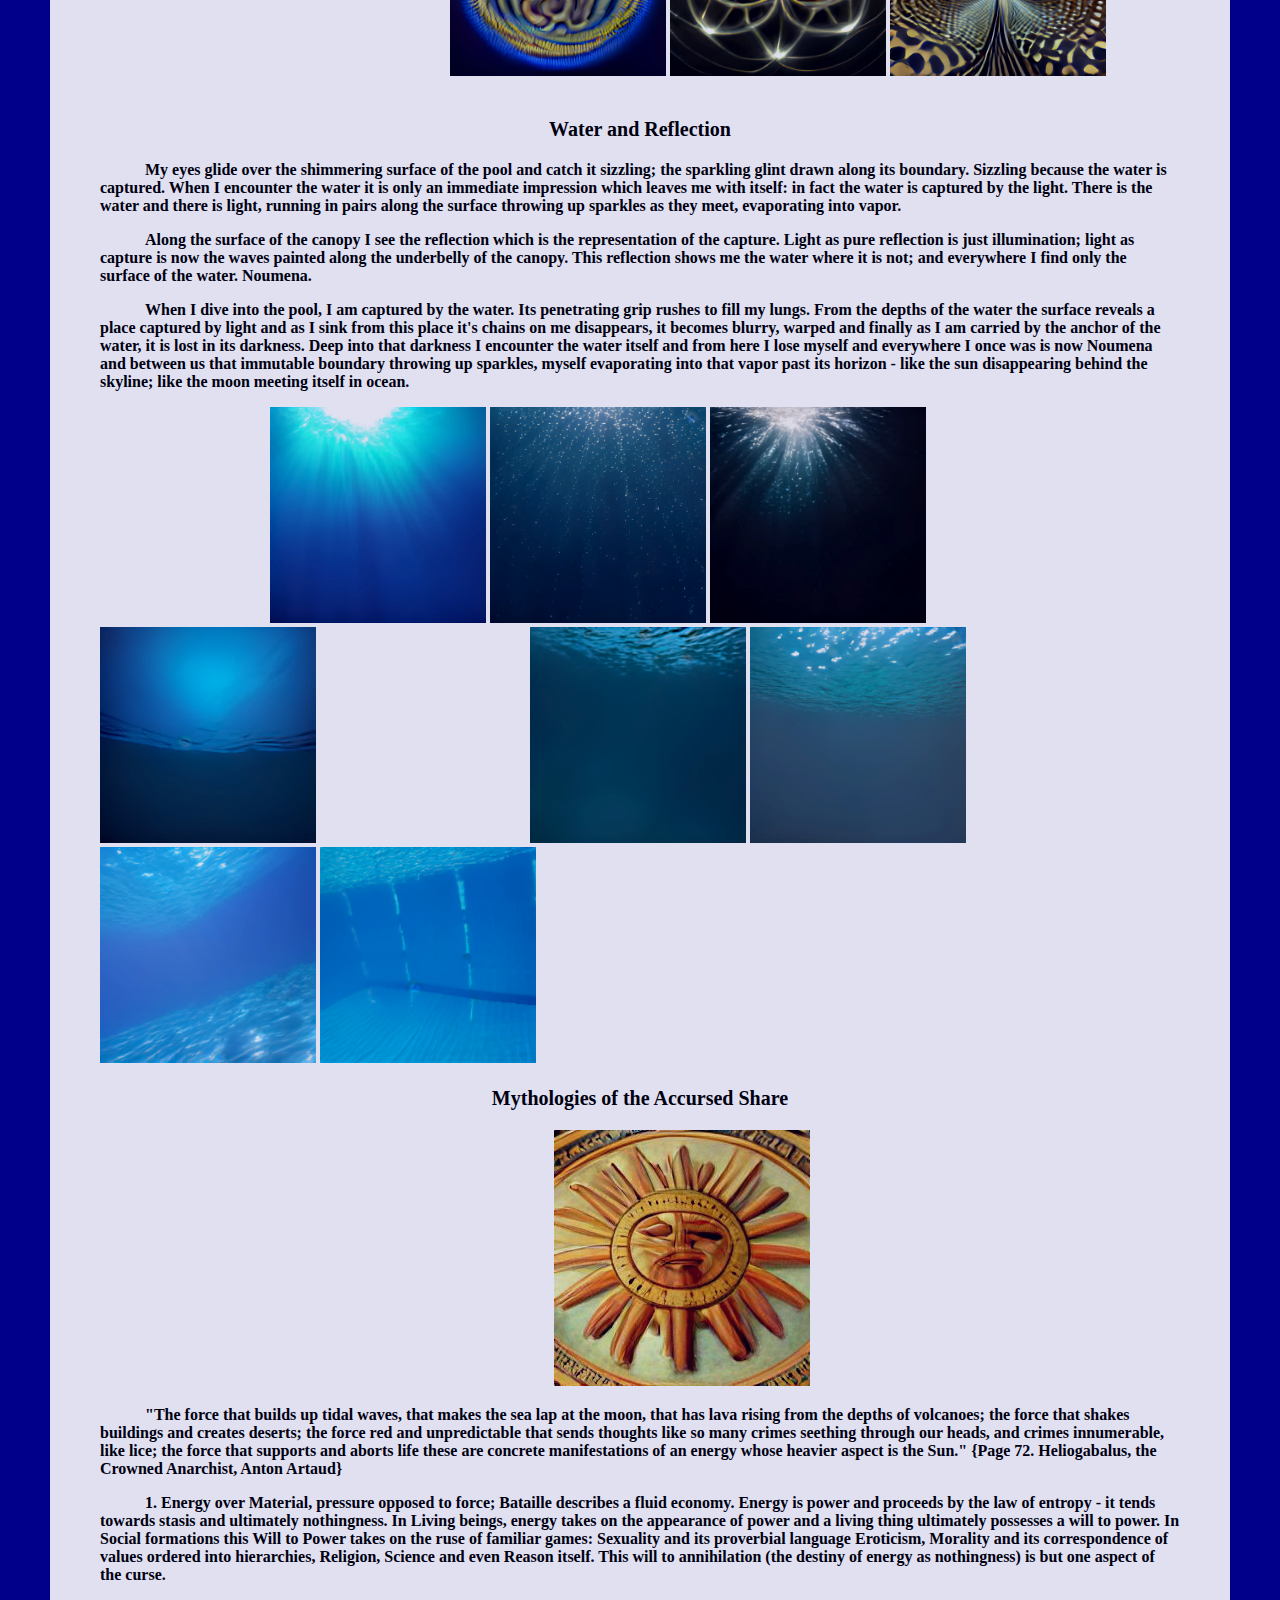
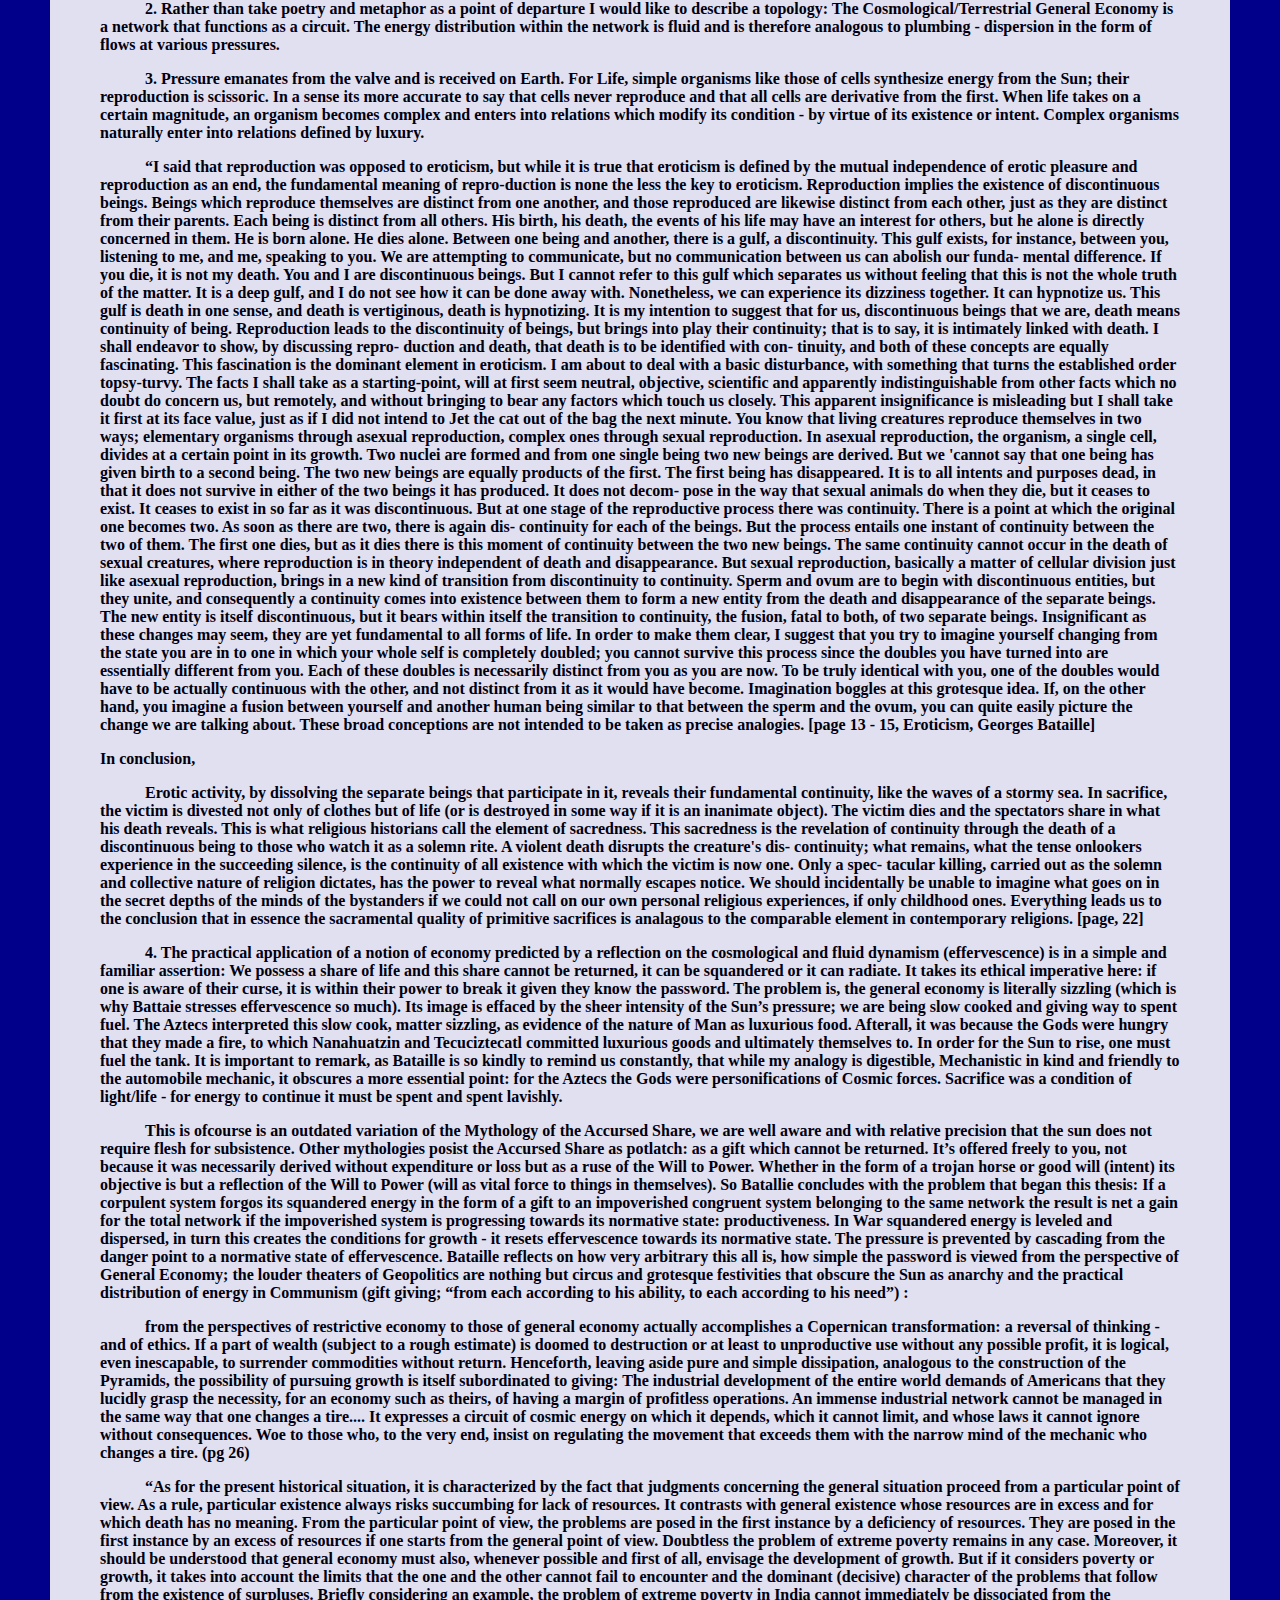
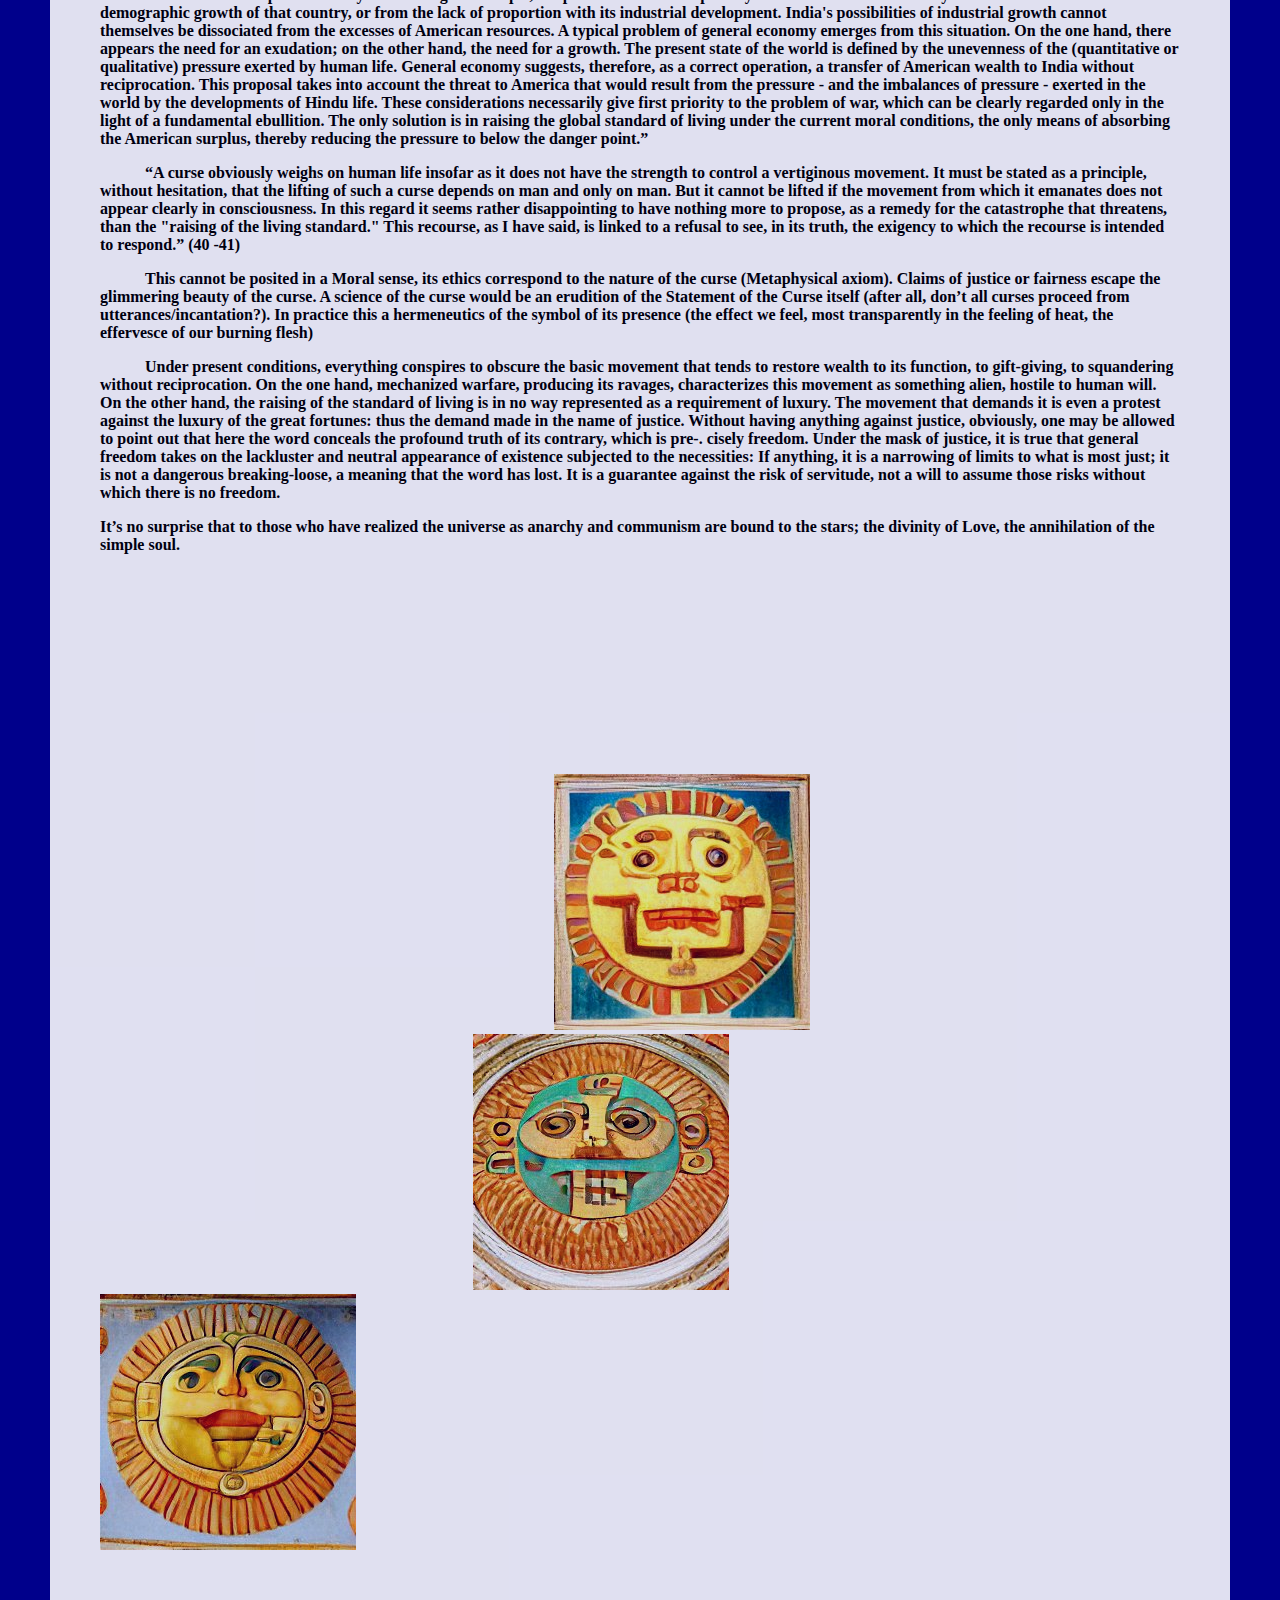
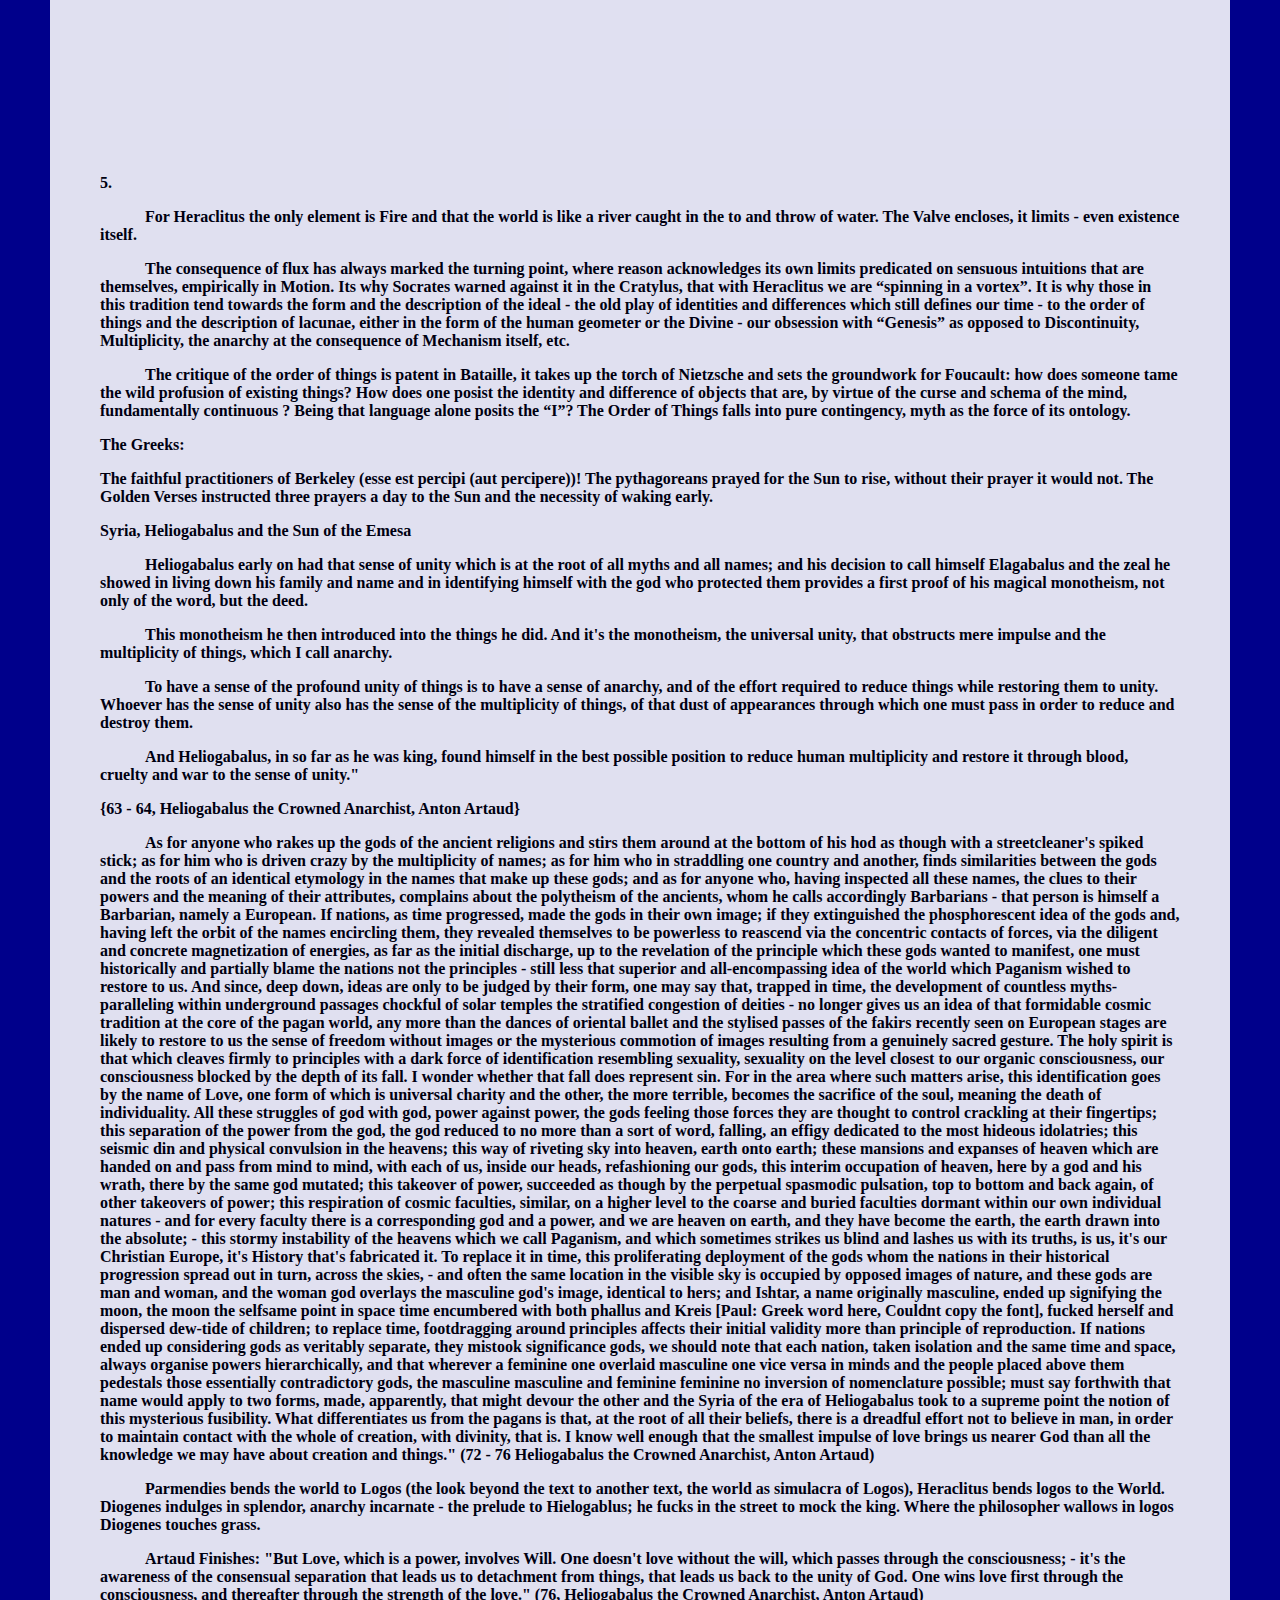
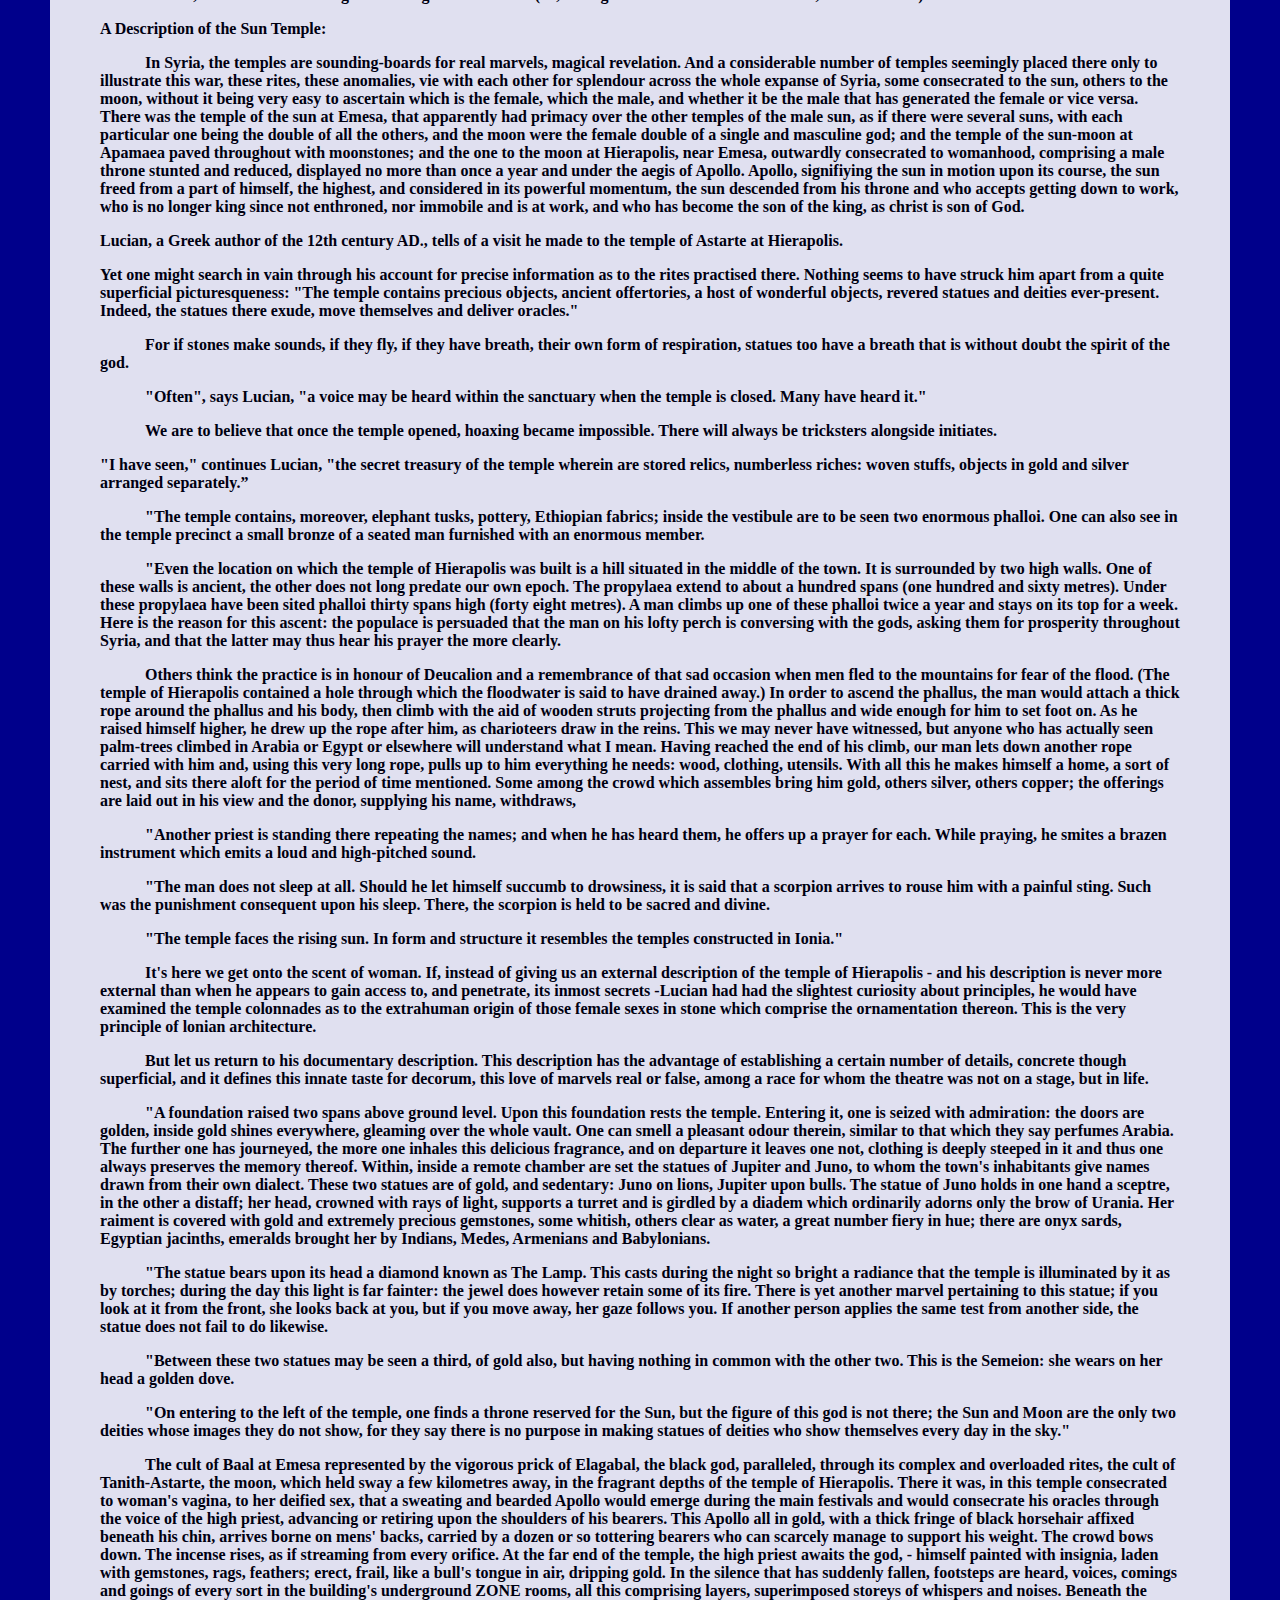
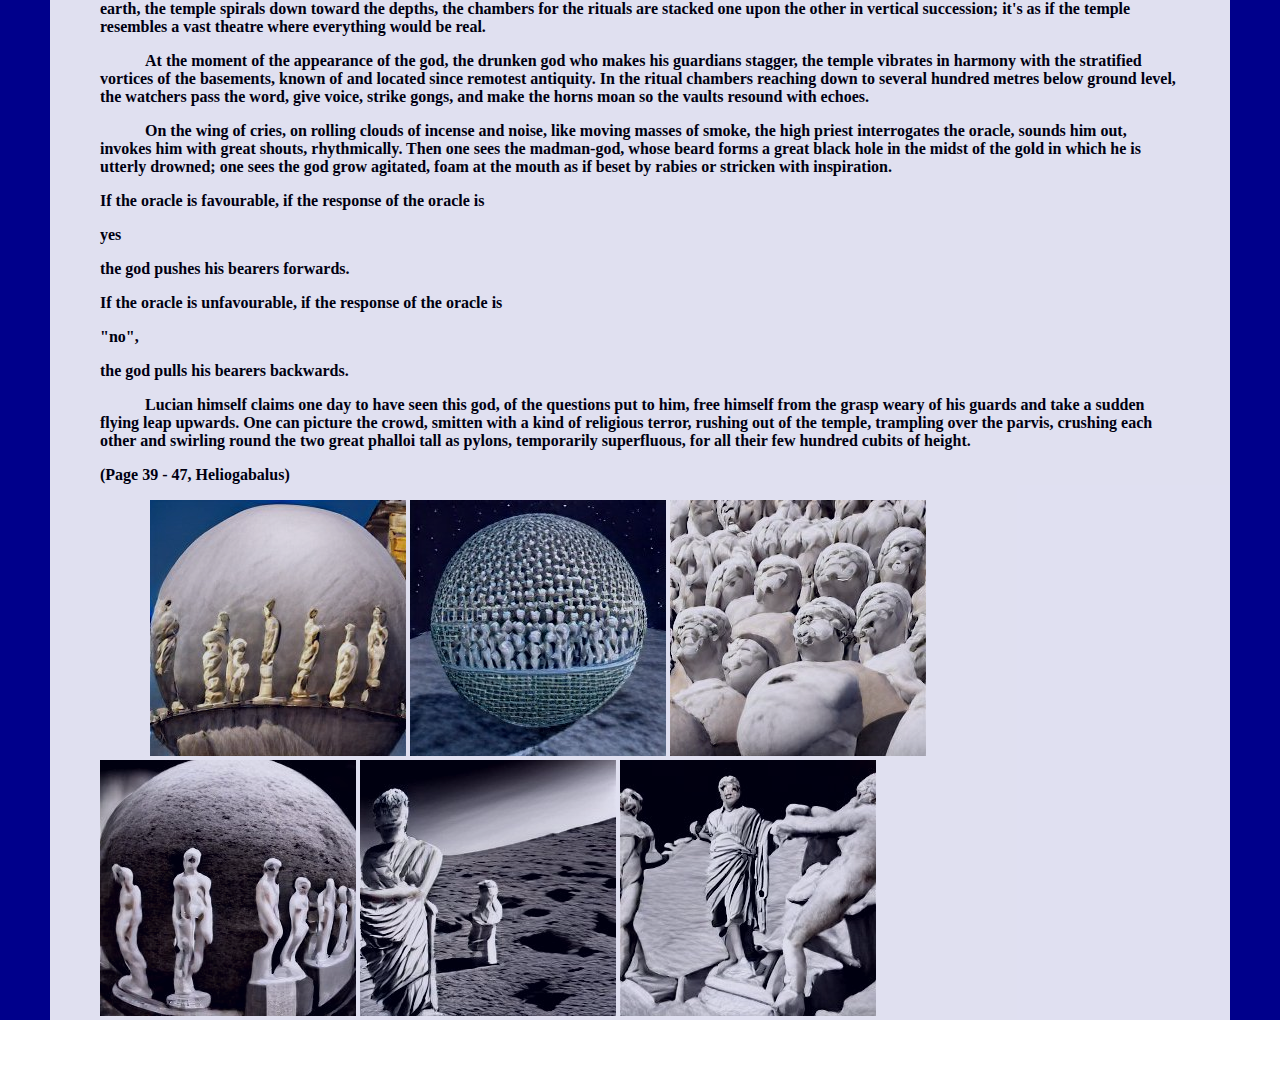
==== commit 0dbf7f8f: "typos" ====
--- a/index.html
+++ b/index.html
@@ -53,7 +53,7 @@
   <a href="#The Transcendental Deduction">The Transcendental Deduction</a><br>
   <a href="#Left Nietzscheanism or Right Nietzscheanism?">Left Nietzscheanism or Right Nietzscheanism?</a><br>
 
-  <p class="paragraph_header"><em> Chirality of the Subject</em></p>
+  <p class="chirality"> Chirality of the Subject</p>
   <p class="paragraph_header">*And the certainty of death*</p>
 
 <p class ="tab">Philosophy’s most famous dictum: ”I think, Therefor I am”. But it is obvious that thought does not accompany all that I am. I do not think my heart beat, nor do I think myself breathing.  From the fortress of thought it was believed that the subject's (I) being could be confirmed, against all the uncertainty that accompanies thought in the to and throw of life: “is my waking life just a dream?” and the demon which sits at one's bedside. It has been said countless times that man’s fall from grace had something probably to do with the question of being, that ever since the time of Eden we’ve been wandering in  pursuit of the strongest and strangest of mirages, surrounding ourselves with questions that at end of Cartesian deduction meant really only one thing “to be or not to be, that is” - the question of Ontology. </p>
--- a/css.css
+++ b/css.css
@@ -12,13 +12,20 @@
     font-size: 30px;
     font-weight: bold;
     text-align: center;
-    color: red;
+    color: rgb(255, 255, 255);
 }
 
 .header em {
-    color: green;
+    color: rgb(255, 255, 255);
     font-size: 60px;
     font-family: system-ui, -apple-system, BlinkMacSystemFont, 'Segoe UI', Roboto, Oxygen, Ubuntu, Cantarell, 'Open Sans', 'Helvetica Neue', sans-serif ;
+}
+
+.chirality{
+
+    font-size: 25px;
+    font-weight:bold;
+    text-align: center;
 }
 
 .paragraph_0{
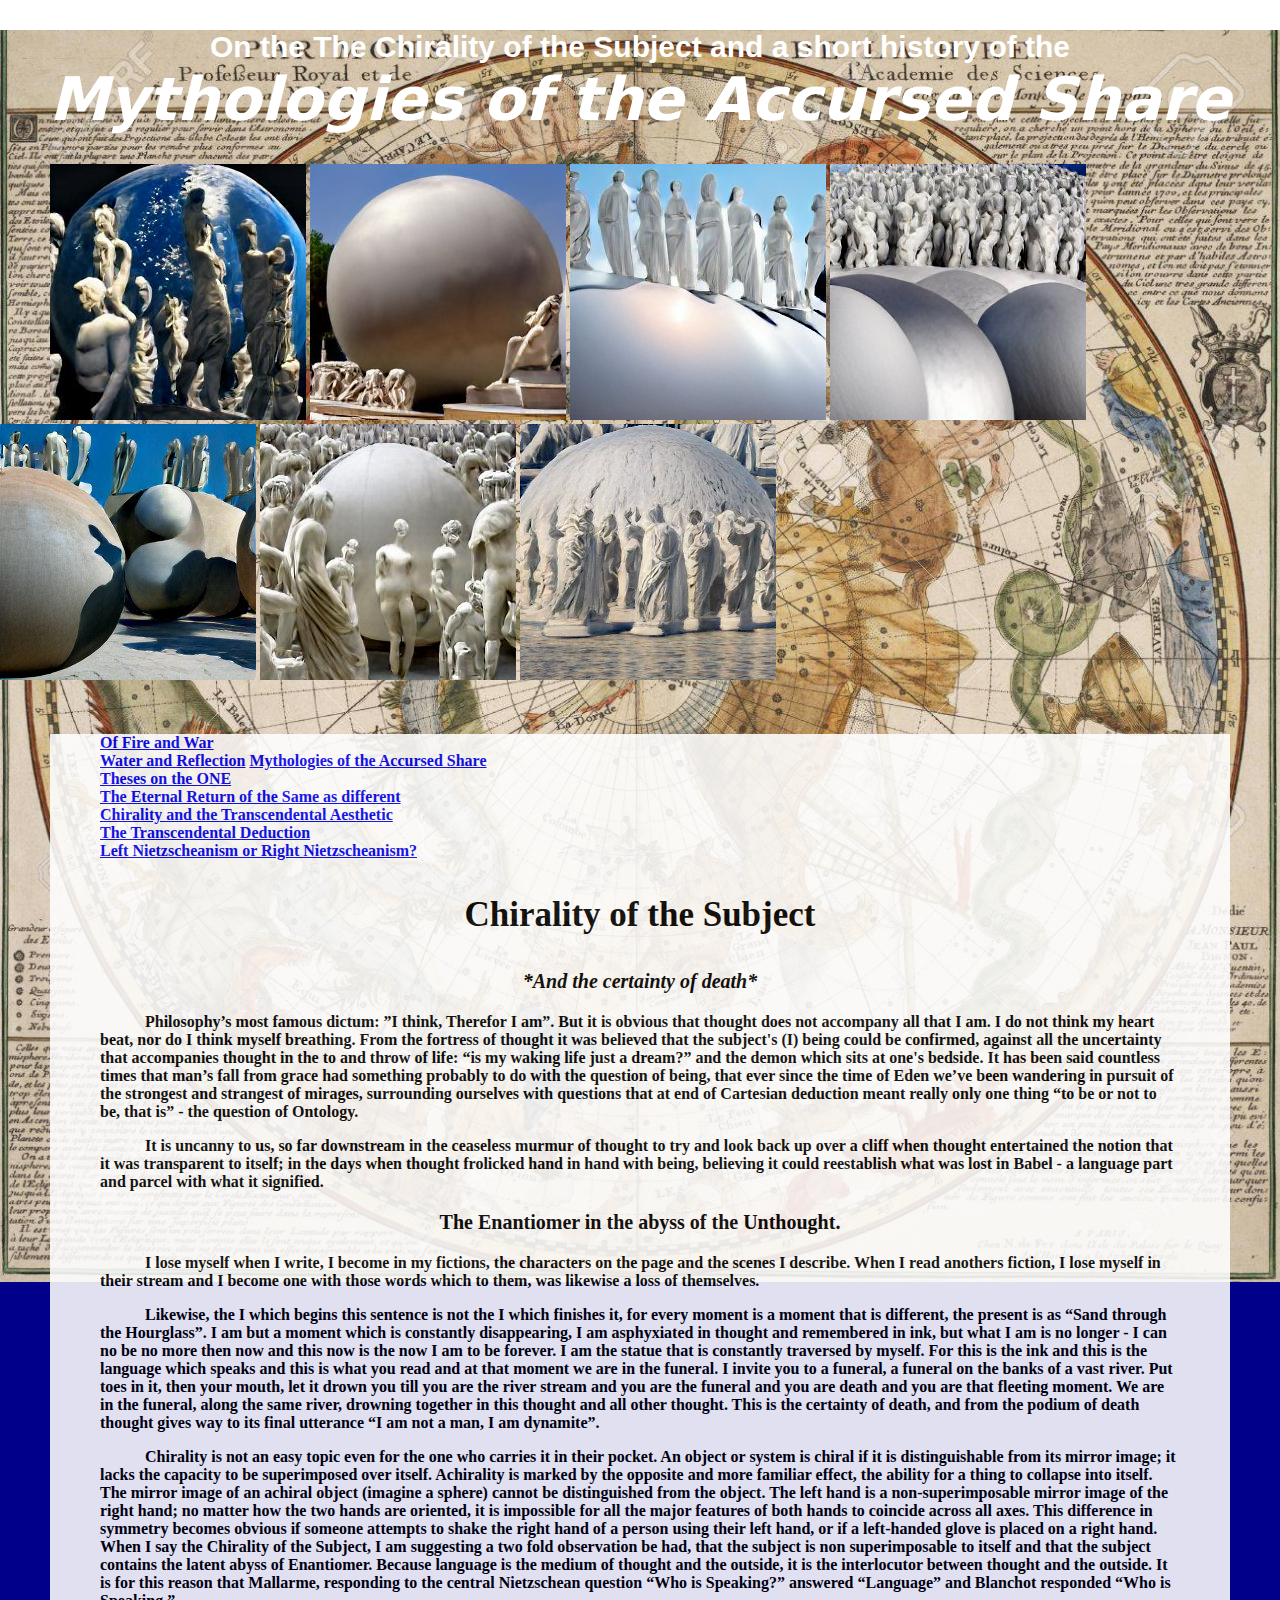
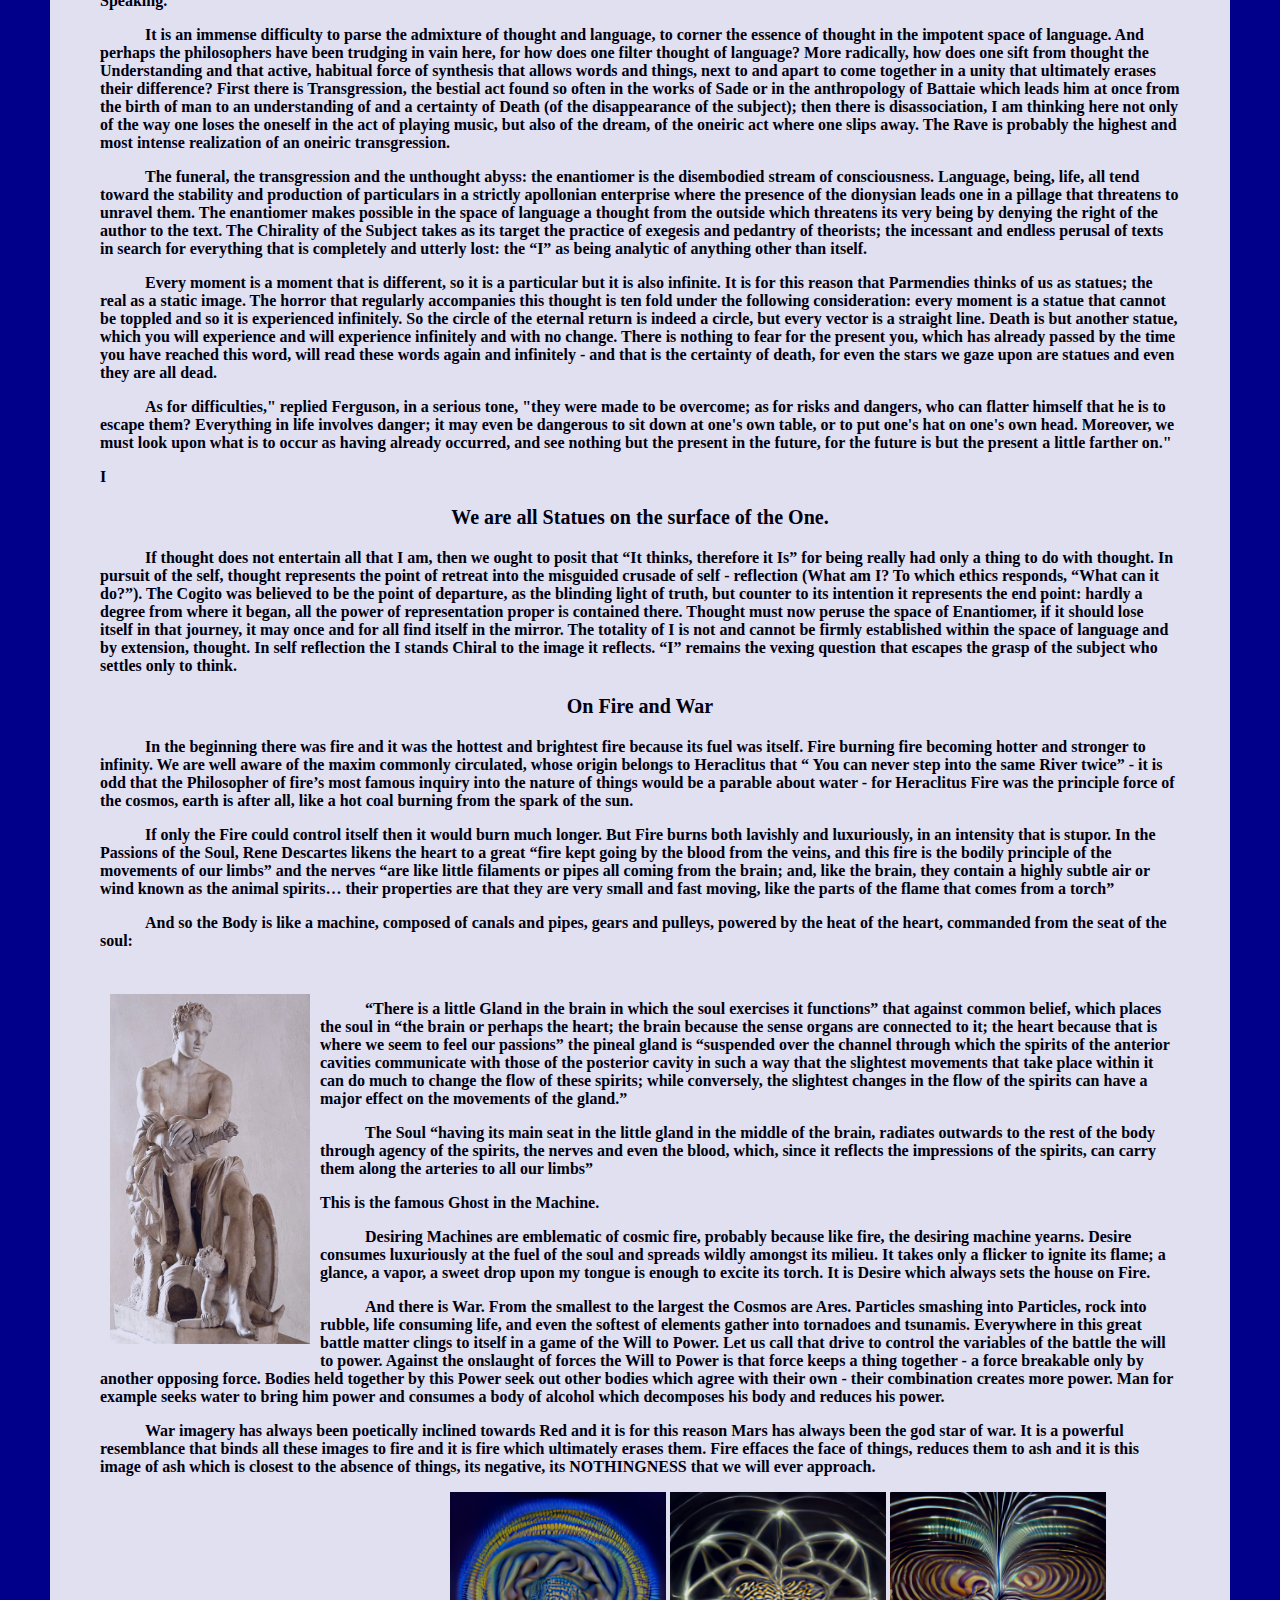
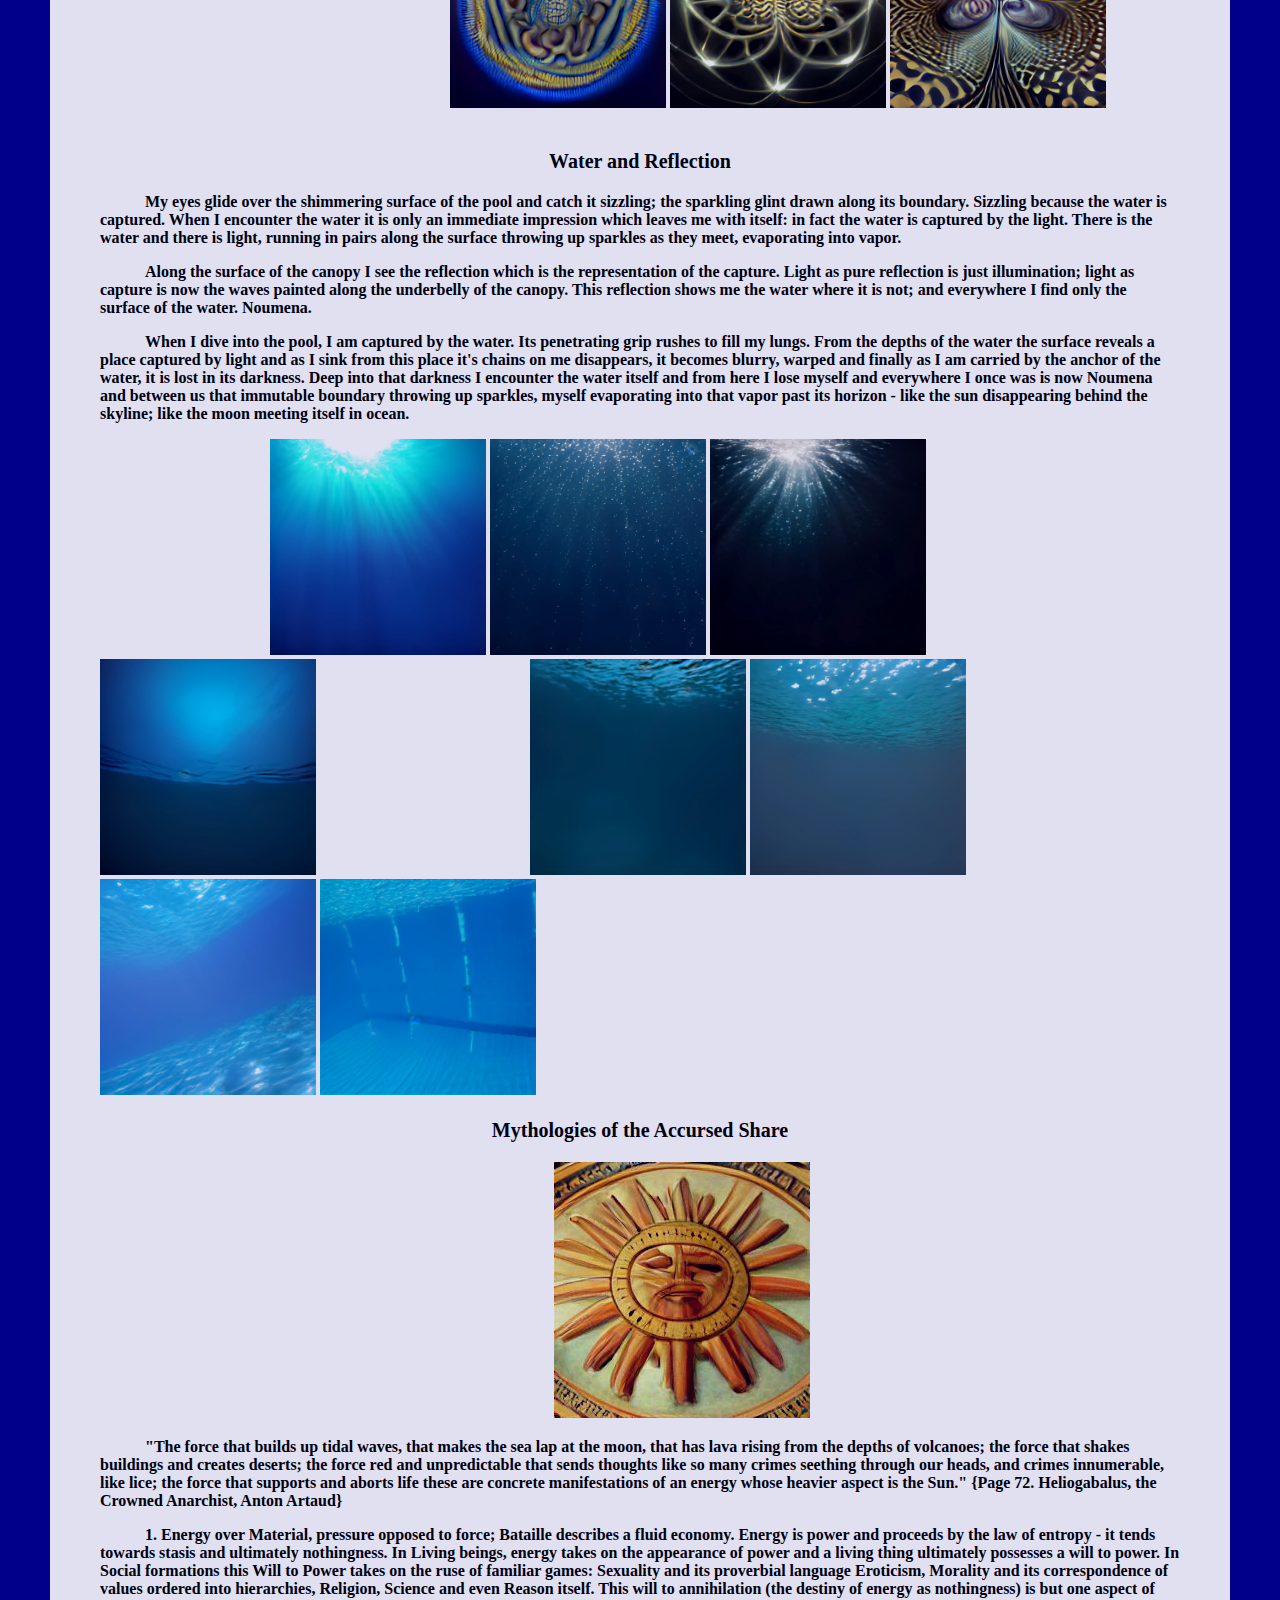
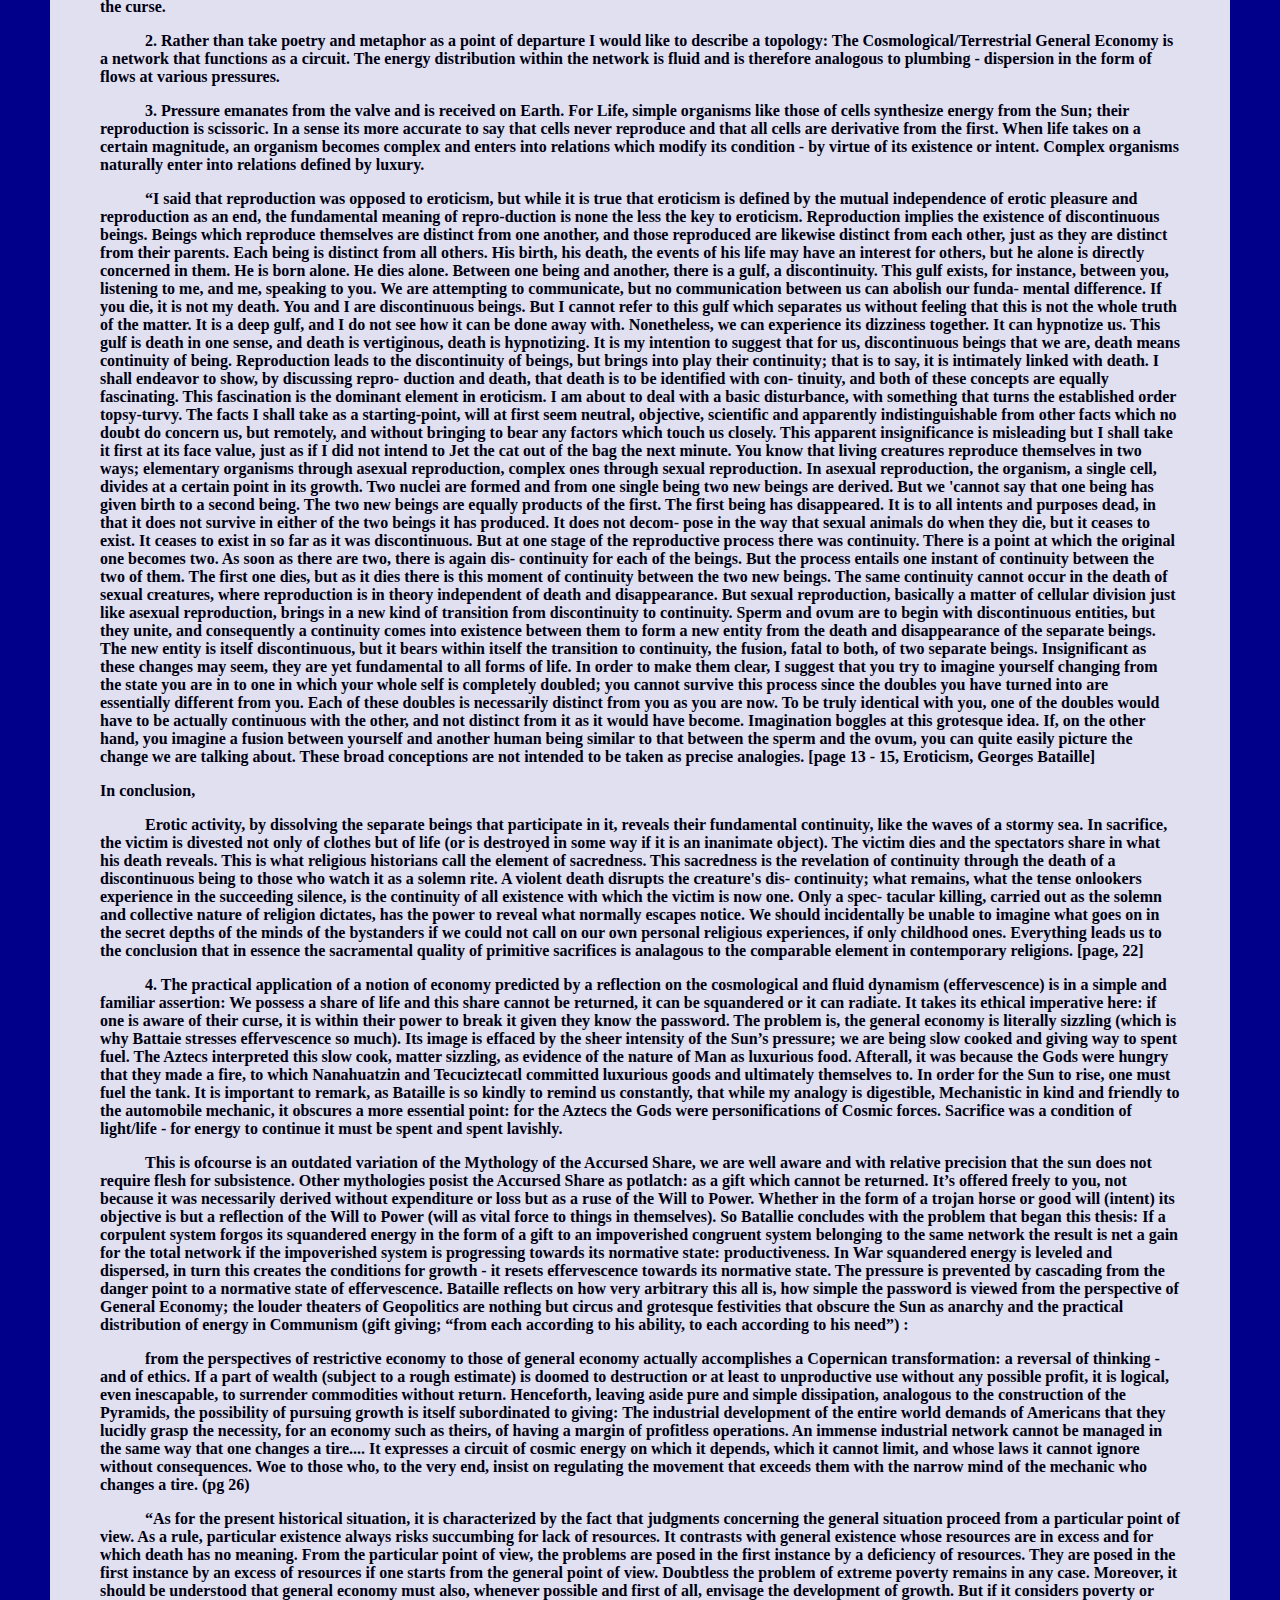
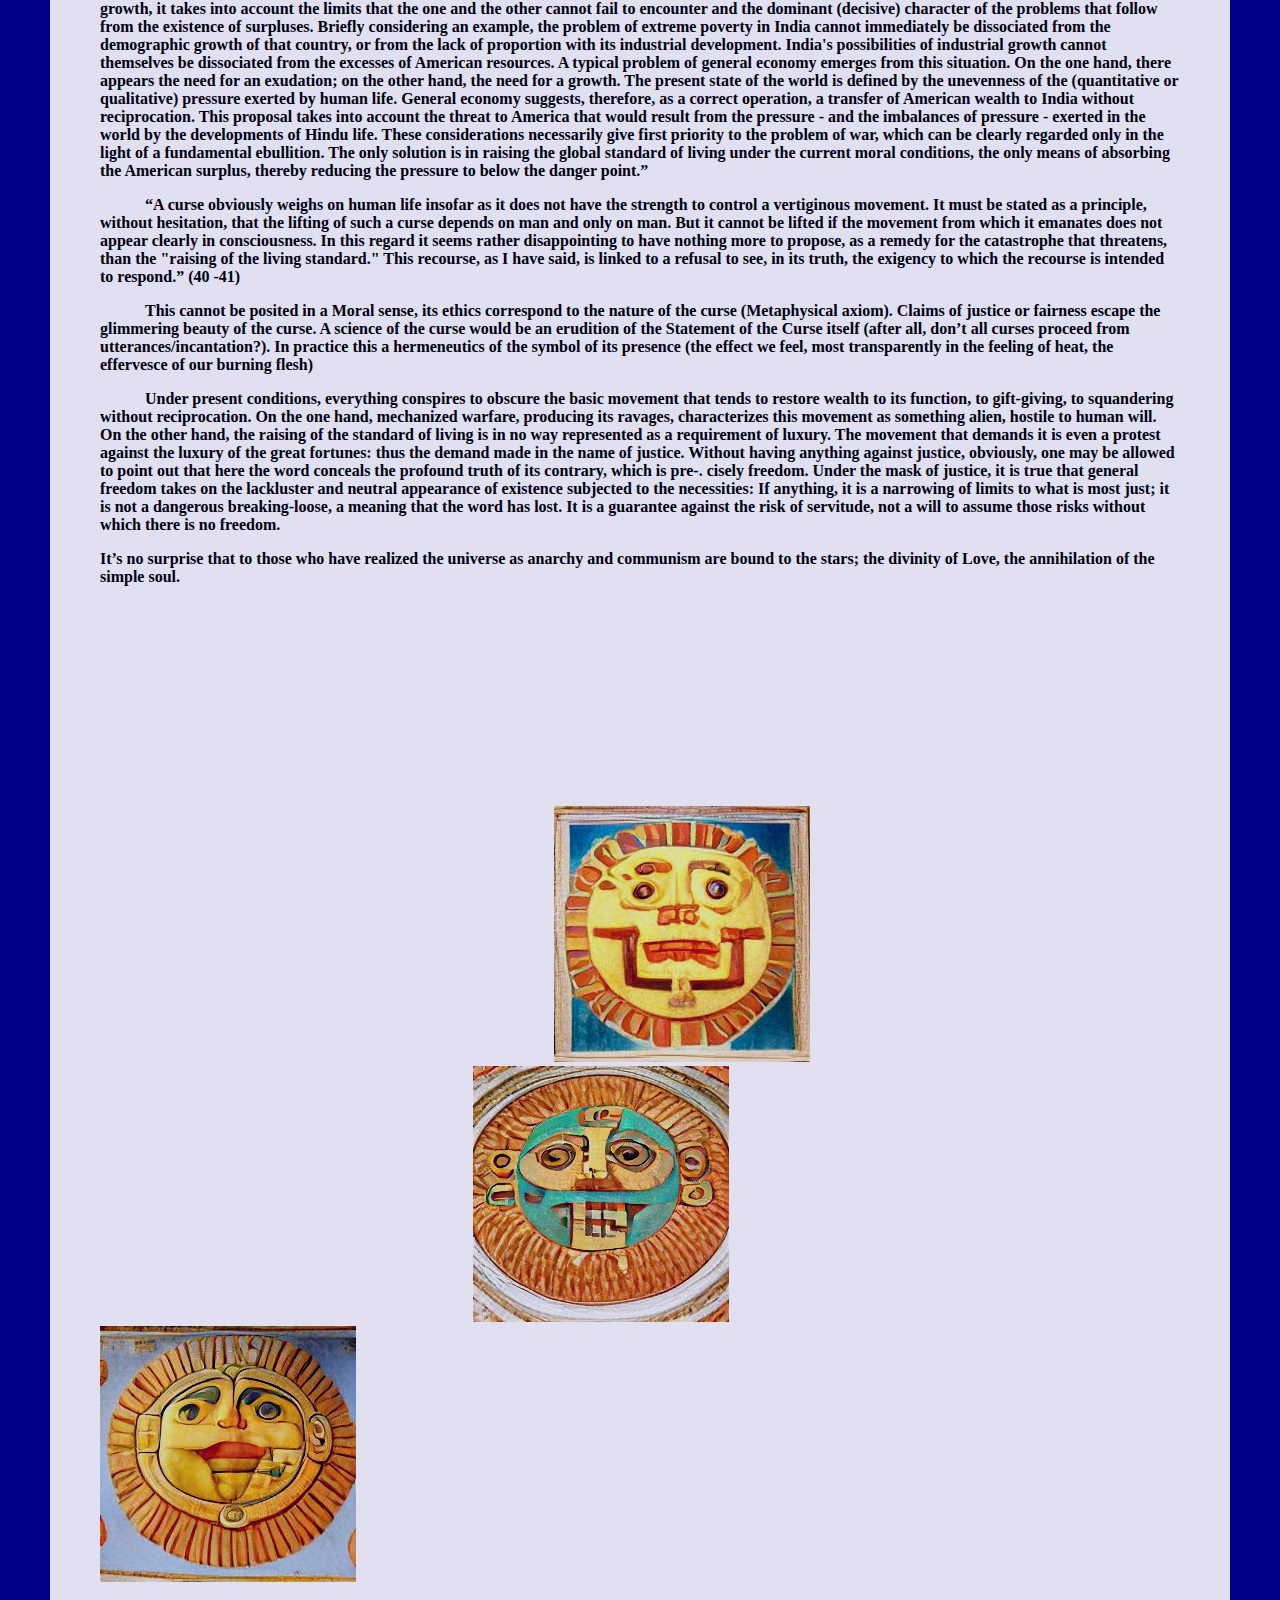
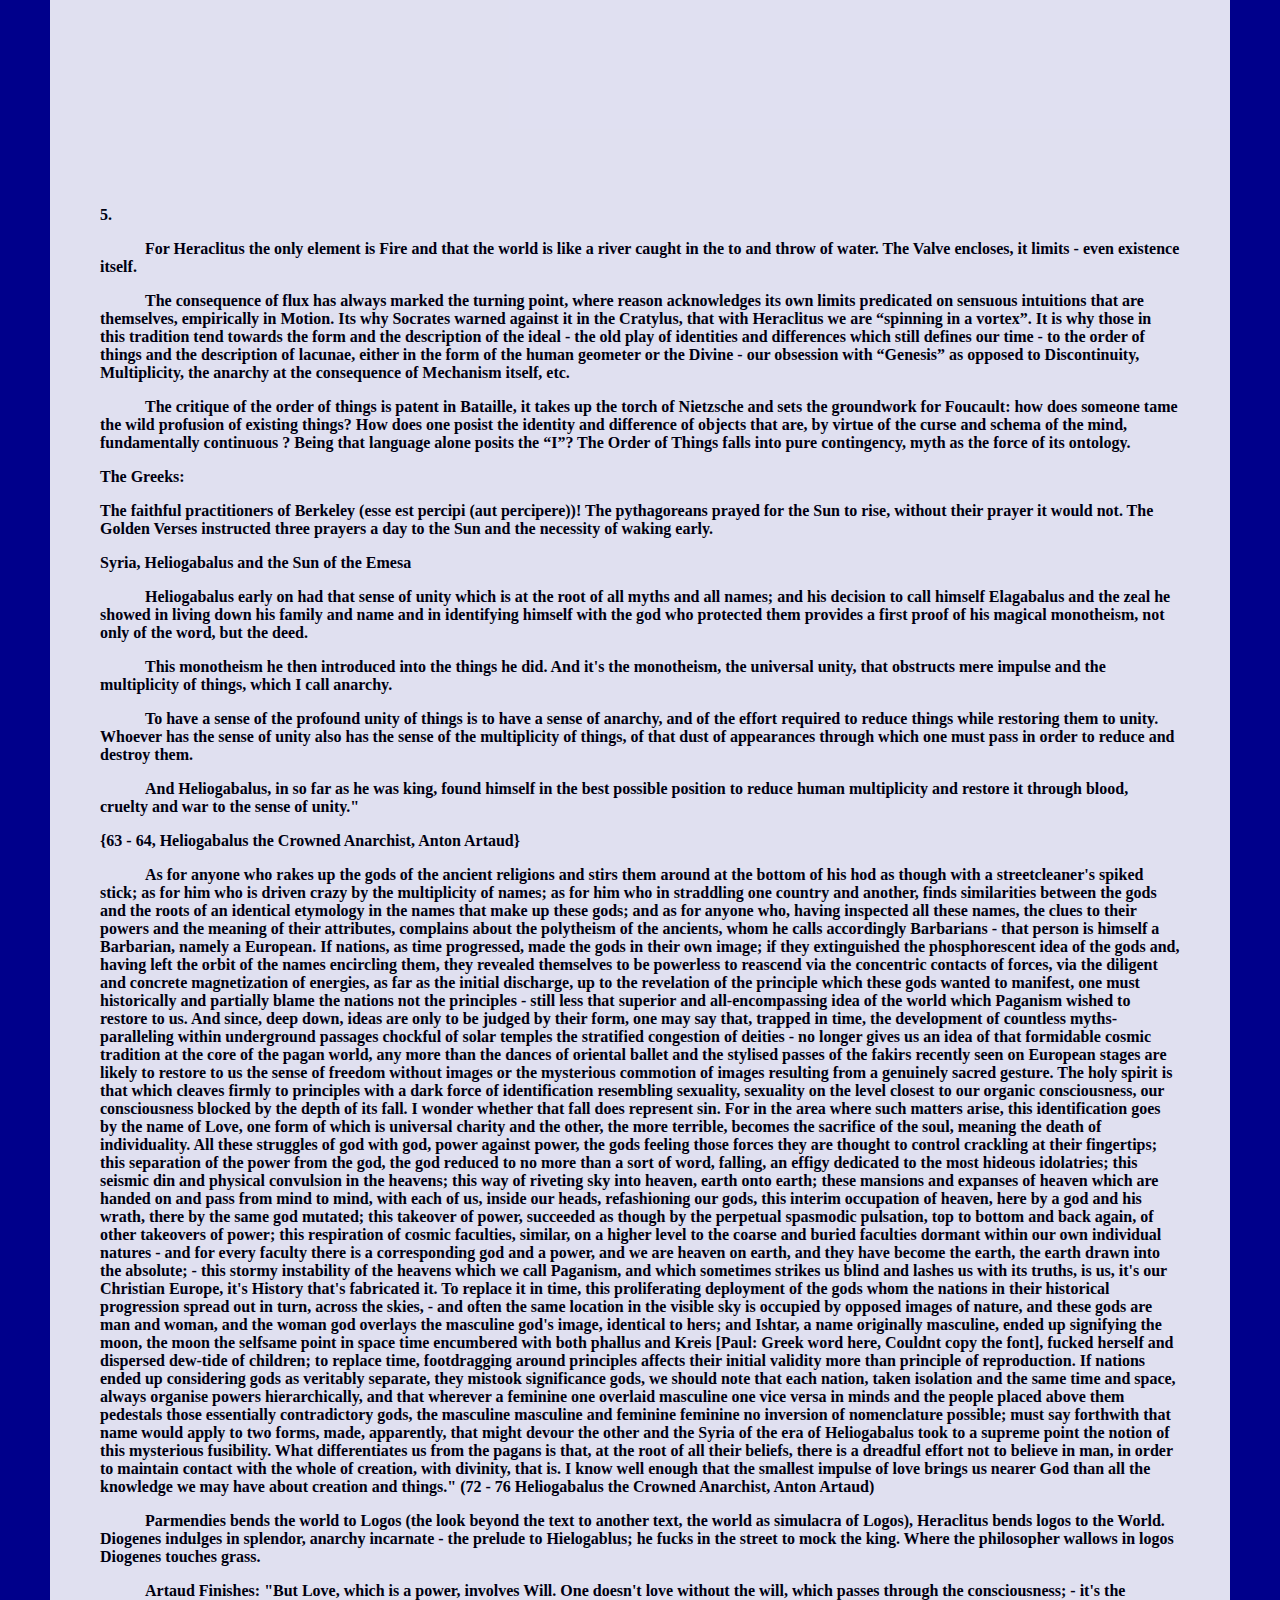
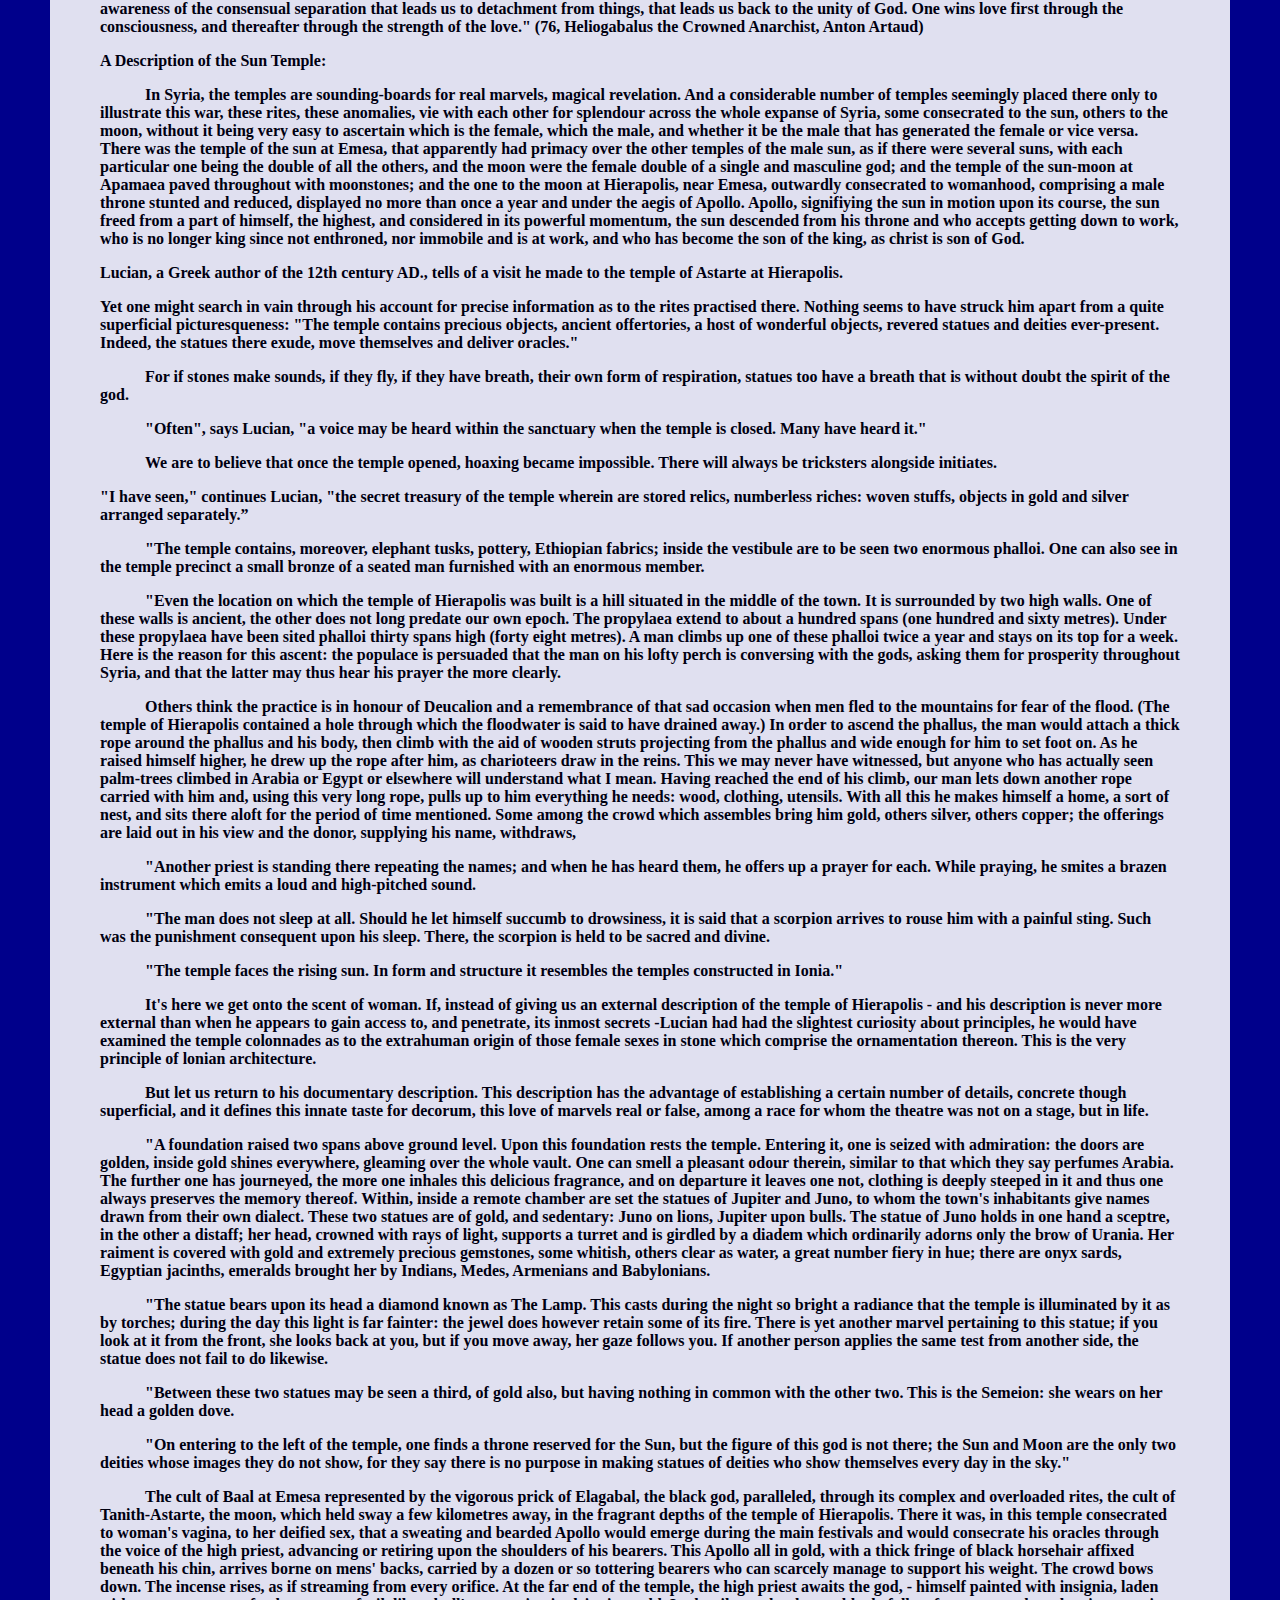
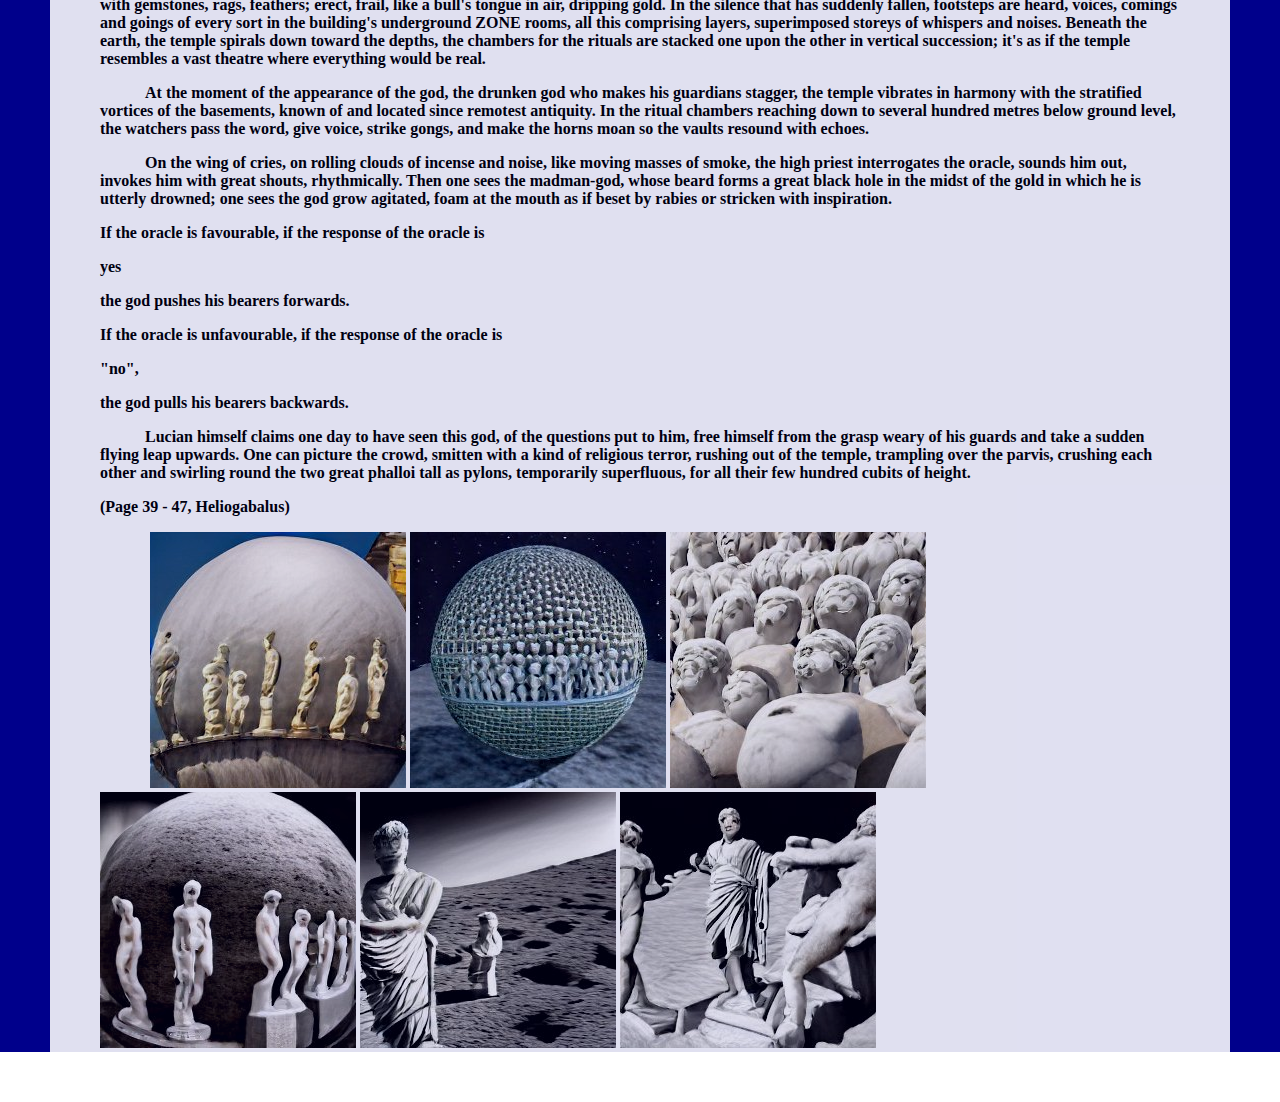
==== commit 6ebdf420: "push" ====
--- a/index.html
+++ b/index.html
@@ -54,7 +54,7 @@
   <a href="#Left Nietzscheanism or Right Nietzscheanism?">Left Nietzscheanism or Right Nietzscheanism?</a><br>
 
   <p class="chirality"> Chirality of the Subject</p>
-  <p class="paragraph_header">*And the certainty of death*</p>
+  <p class="paragraph_header"><i>*And the certainty of death*</i></p>
 
 <p class ="tab">Philosophy’s most famous dictum: ”I think, Therefor I am”. But it is obvious that thought does not accompany all that I am. I do not think my heart beat, nor do I think myself breathing.  From the fortress of thought it was believed that the subject's (I) being could be confirmed, against all the uncertainty that accompanies thought in the to and throw of life: “is my waking life just a dream?” and the demon which sits at one's bedside. It has been said countless times that man’s fall from grace had something probably to do with the question of being, that ever since the time of Eden we’ve been wandering in  pursuit of the strongest and strangest of mirages, surrounding ourselves with questions that at end of Cartesian deduction meant really only one thing “to be or not to be, that is” - the question of Ontology. </p>
 
--- a/css.css
+++ b/css.css
@@ -23,7 +23,7 @@
 
 .chirality{
 
-    font-size: 25px;
+    font-size: 35px;
     font-weight:bold;
     text-align: center;
 }
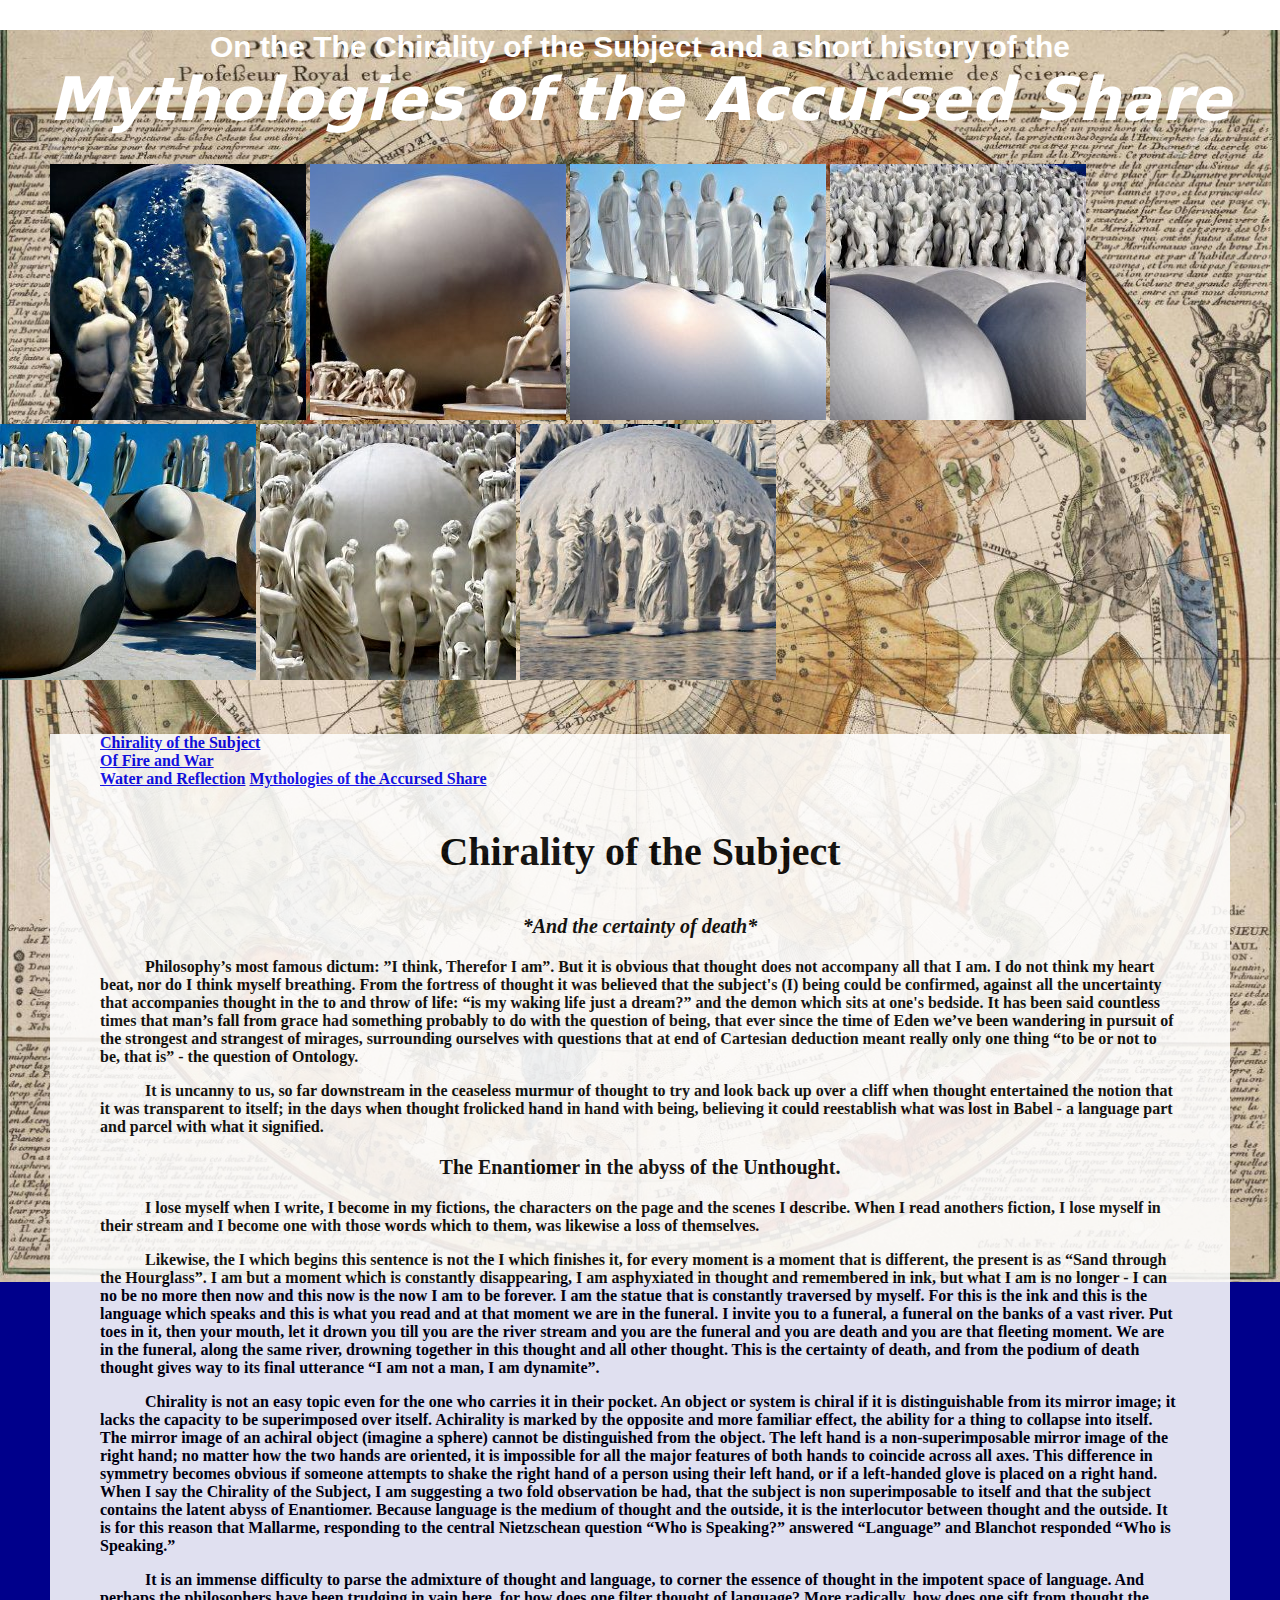
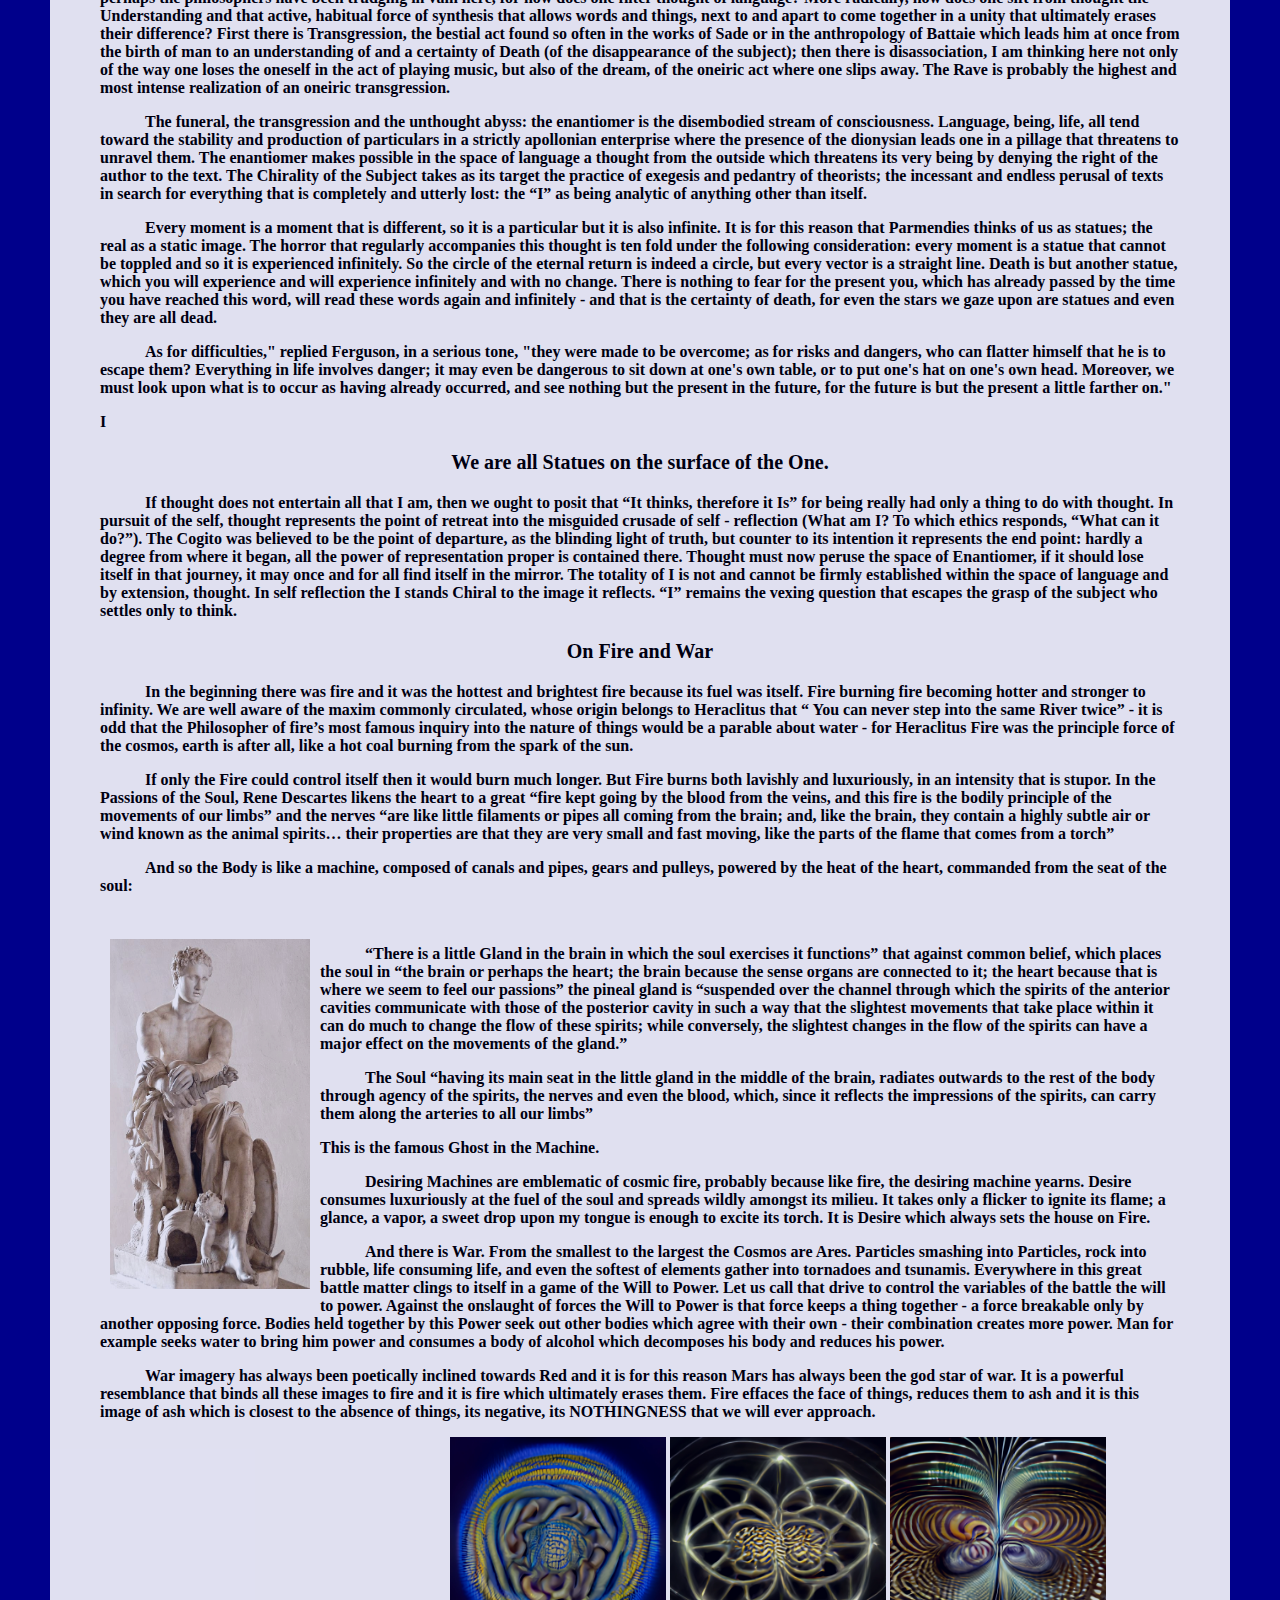
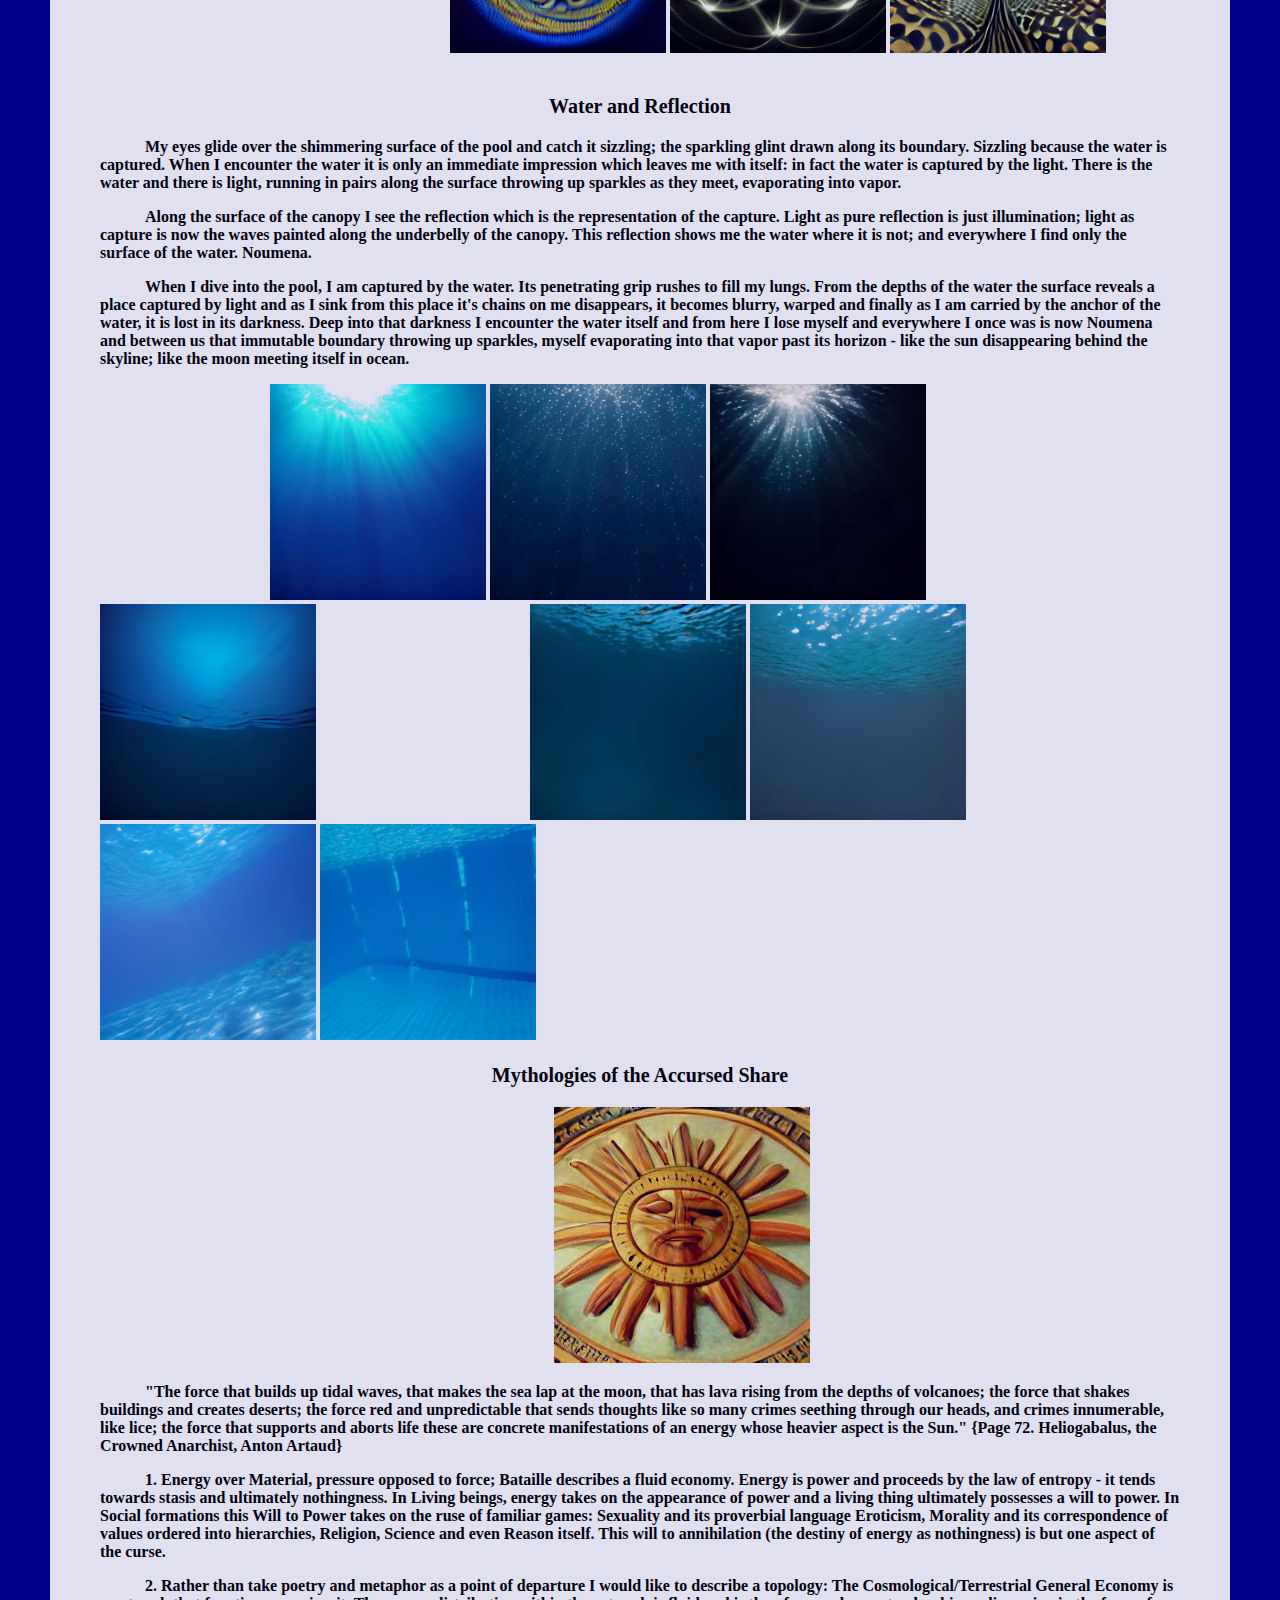
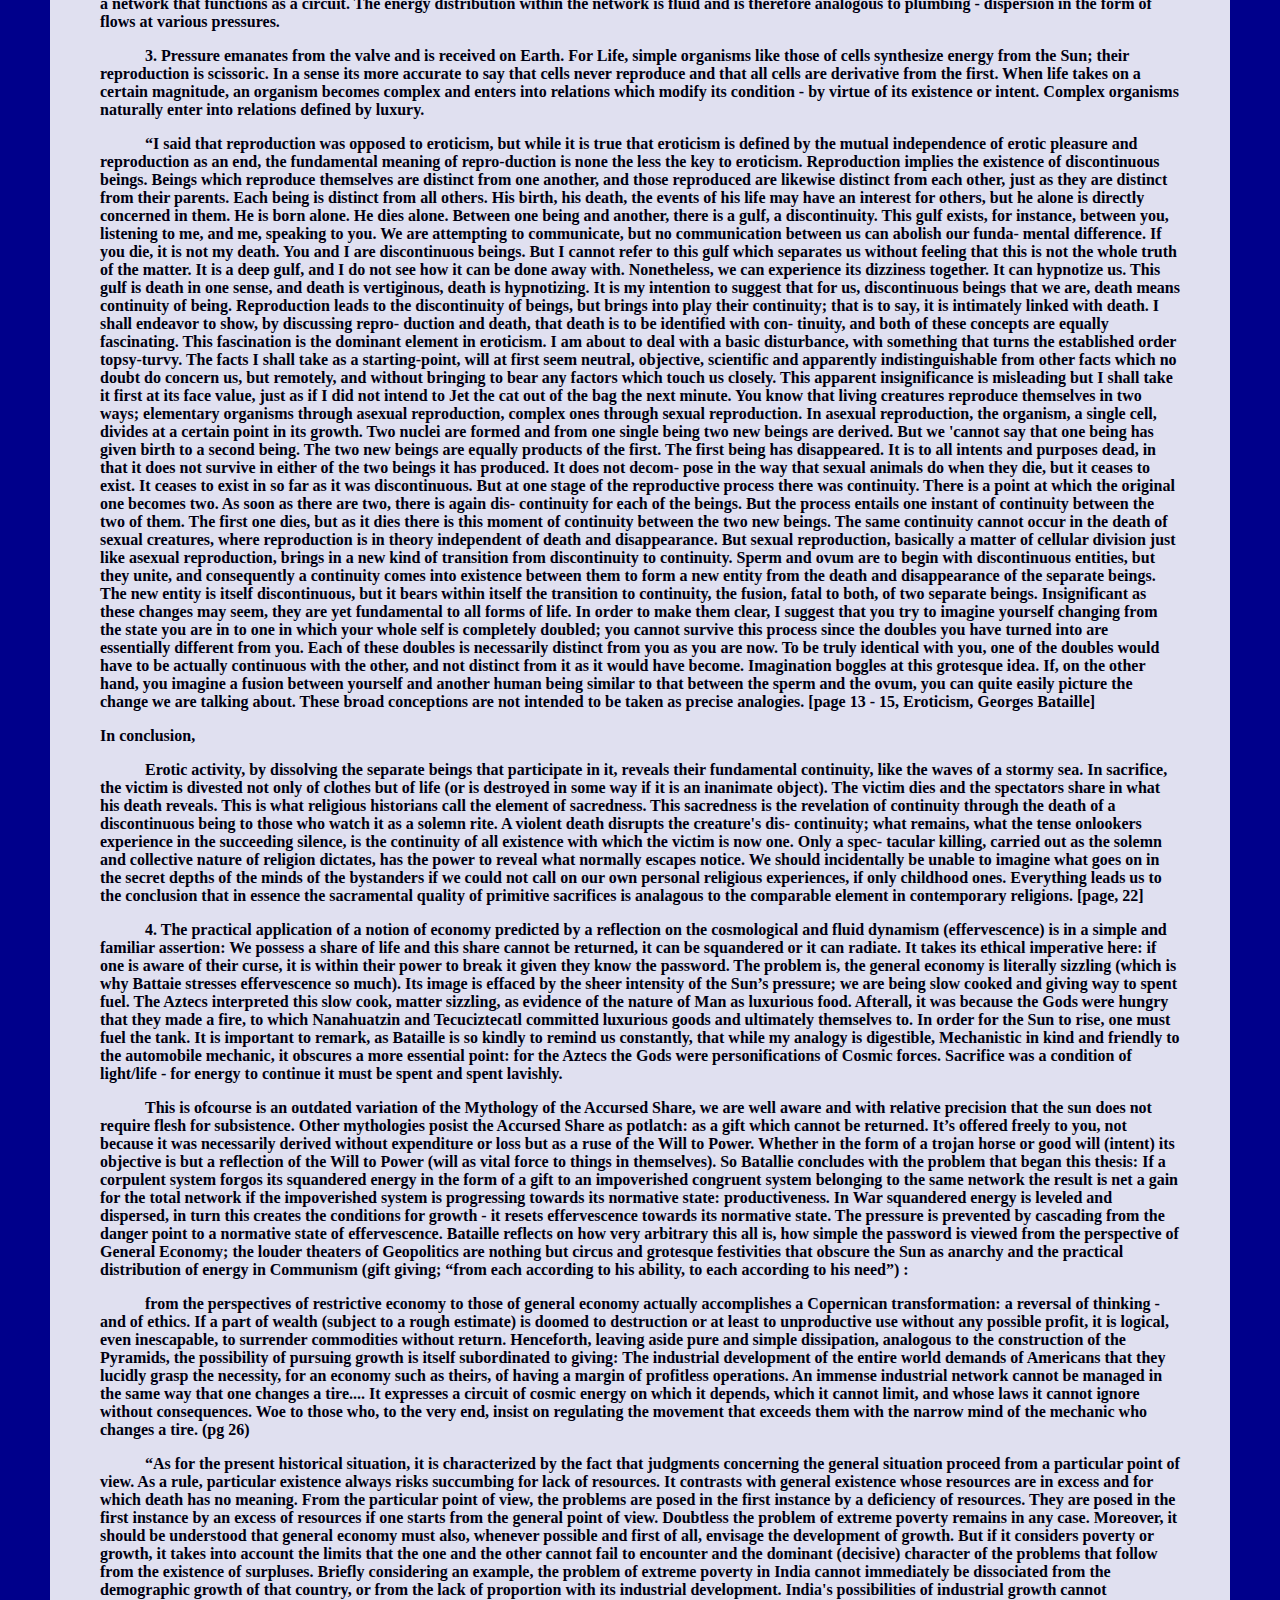
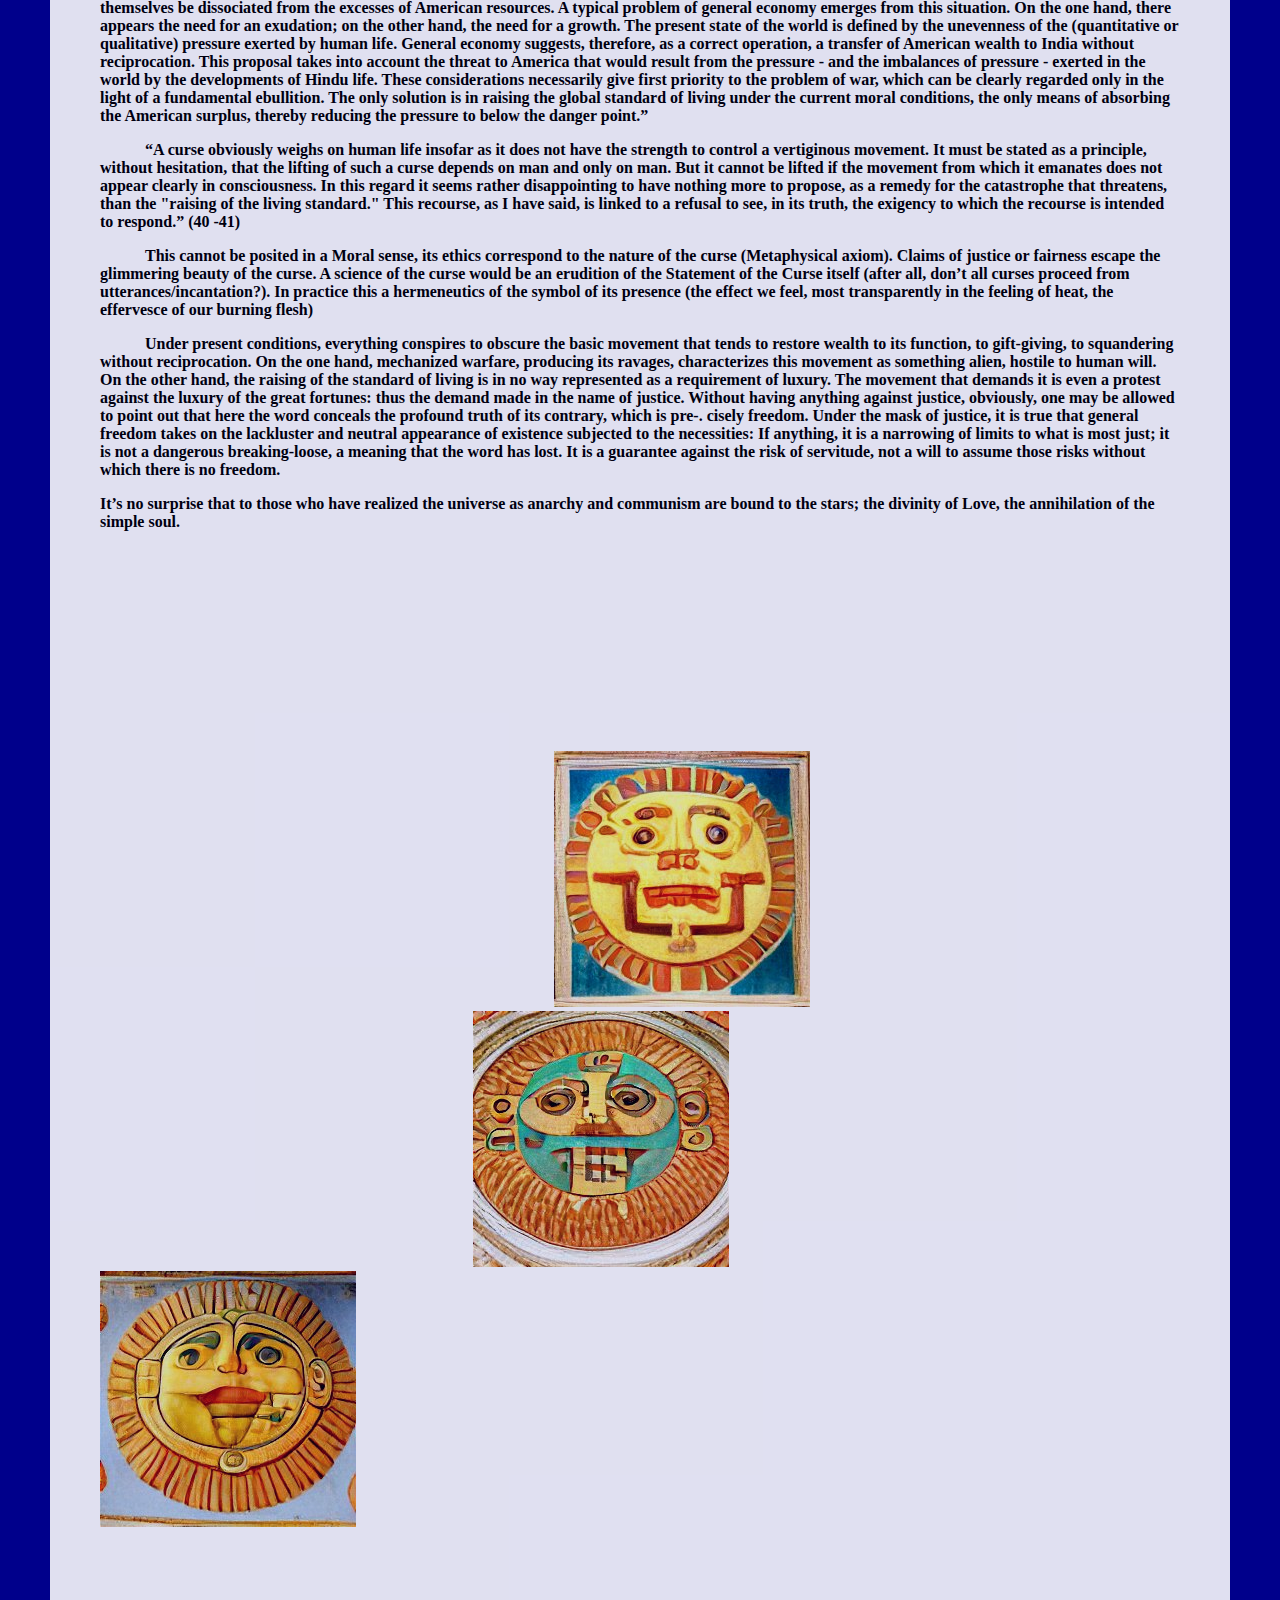
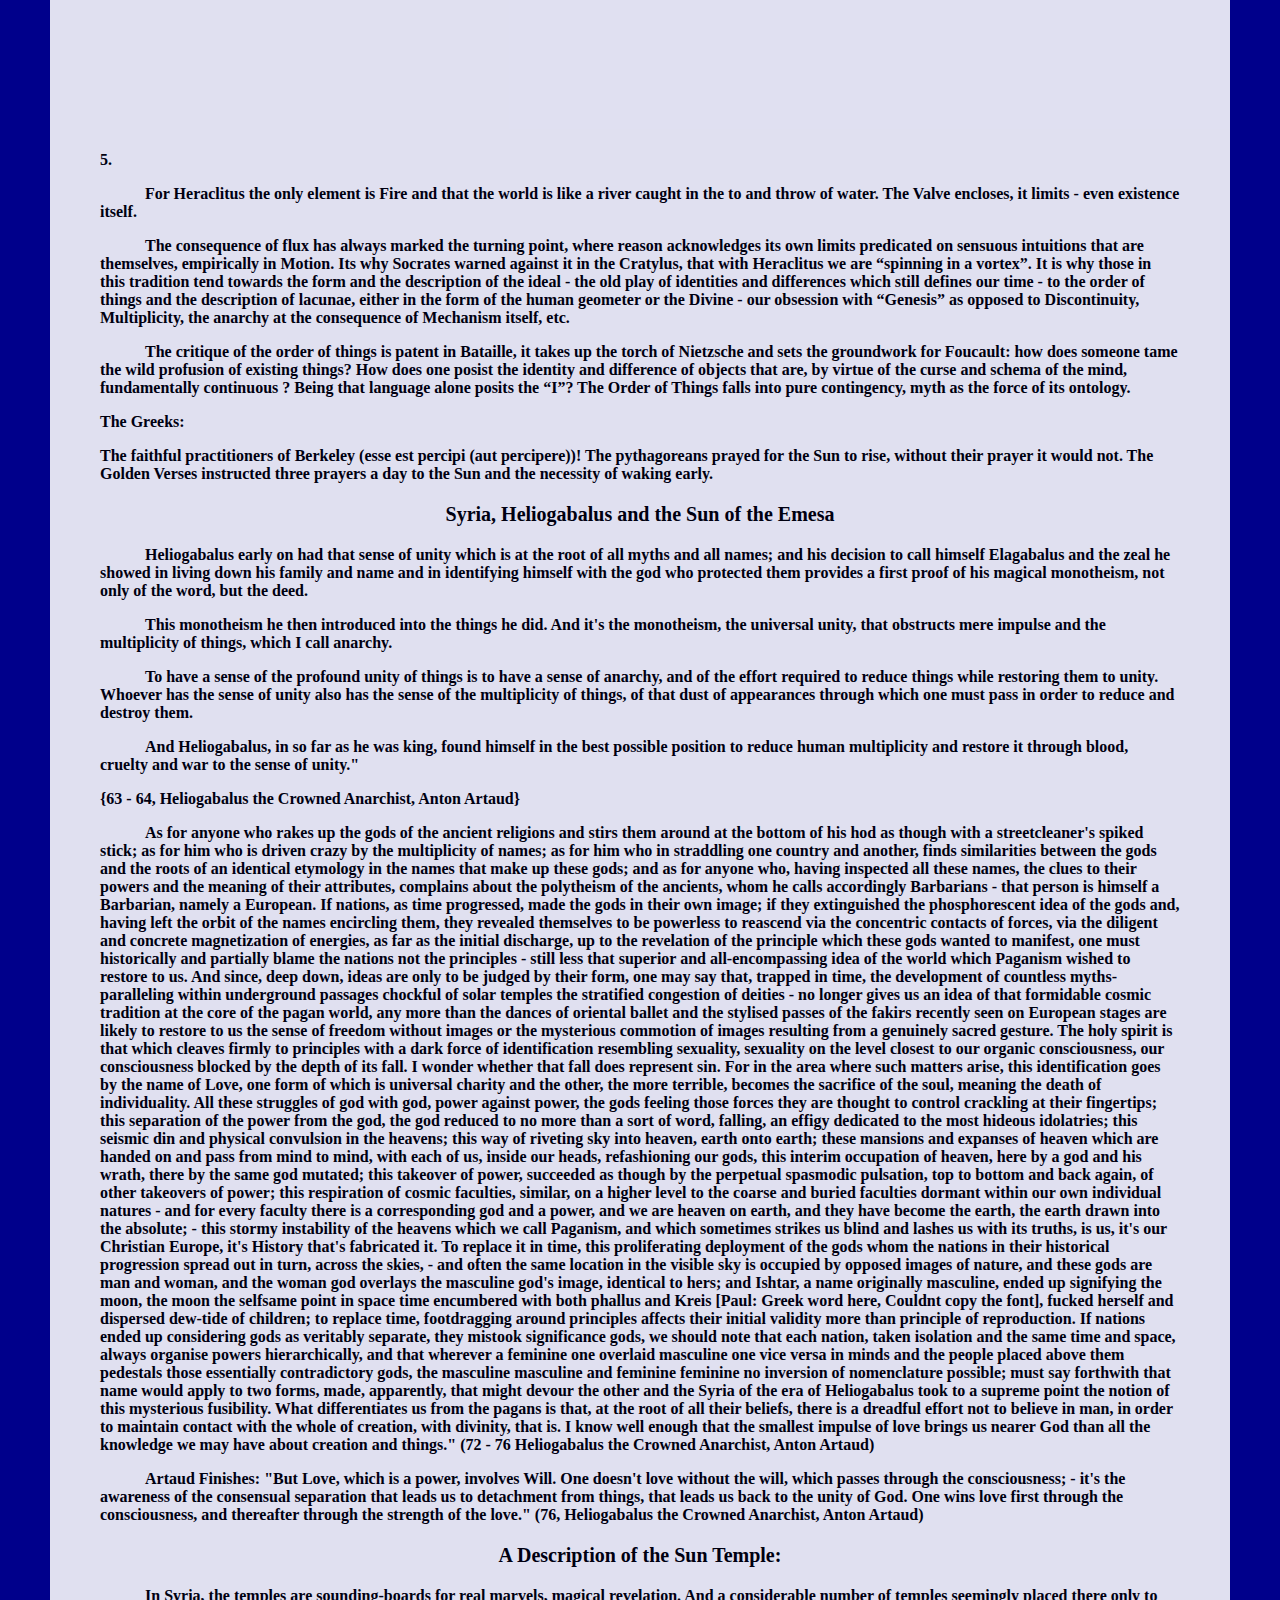
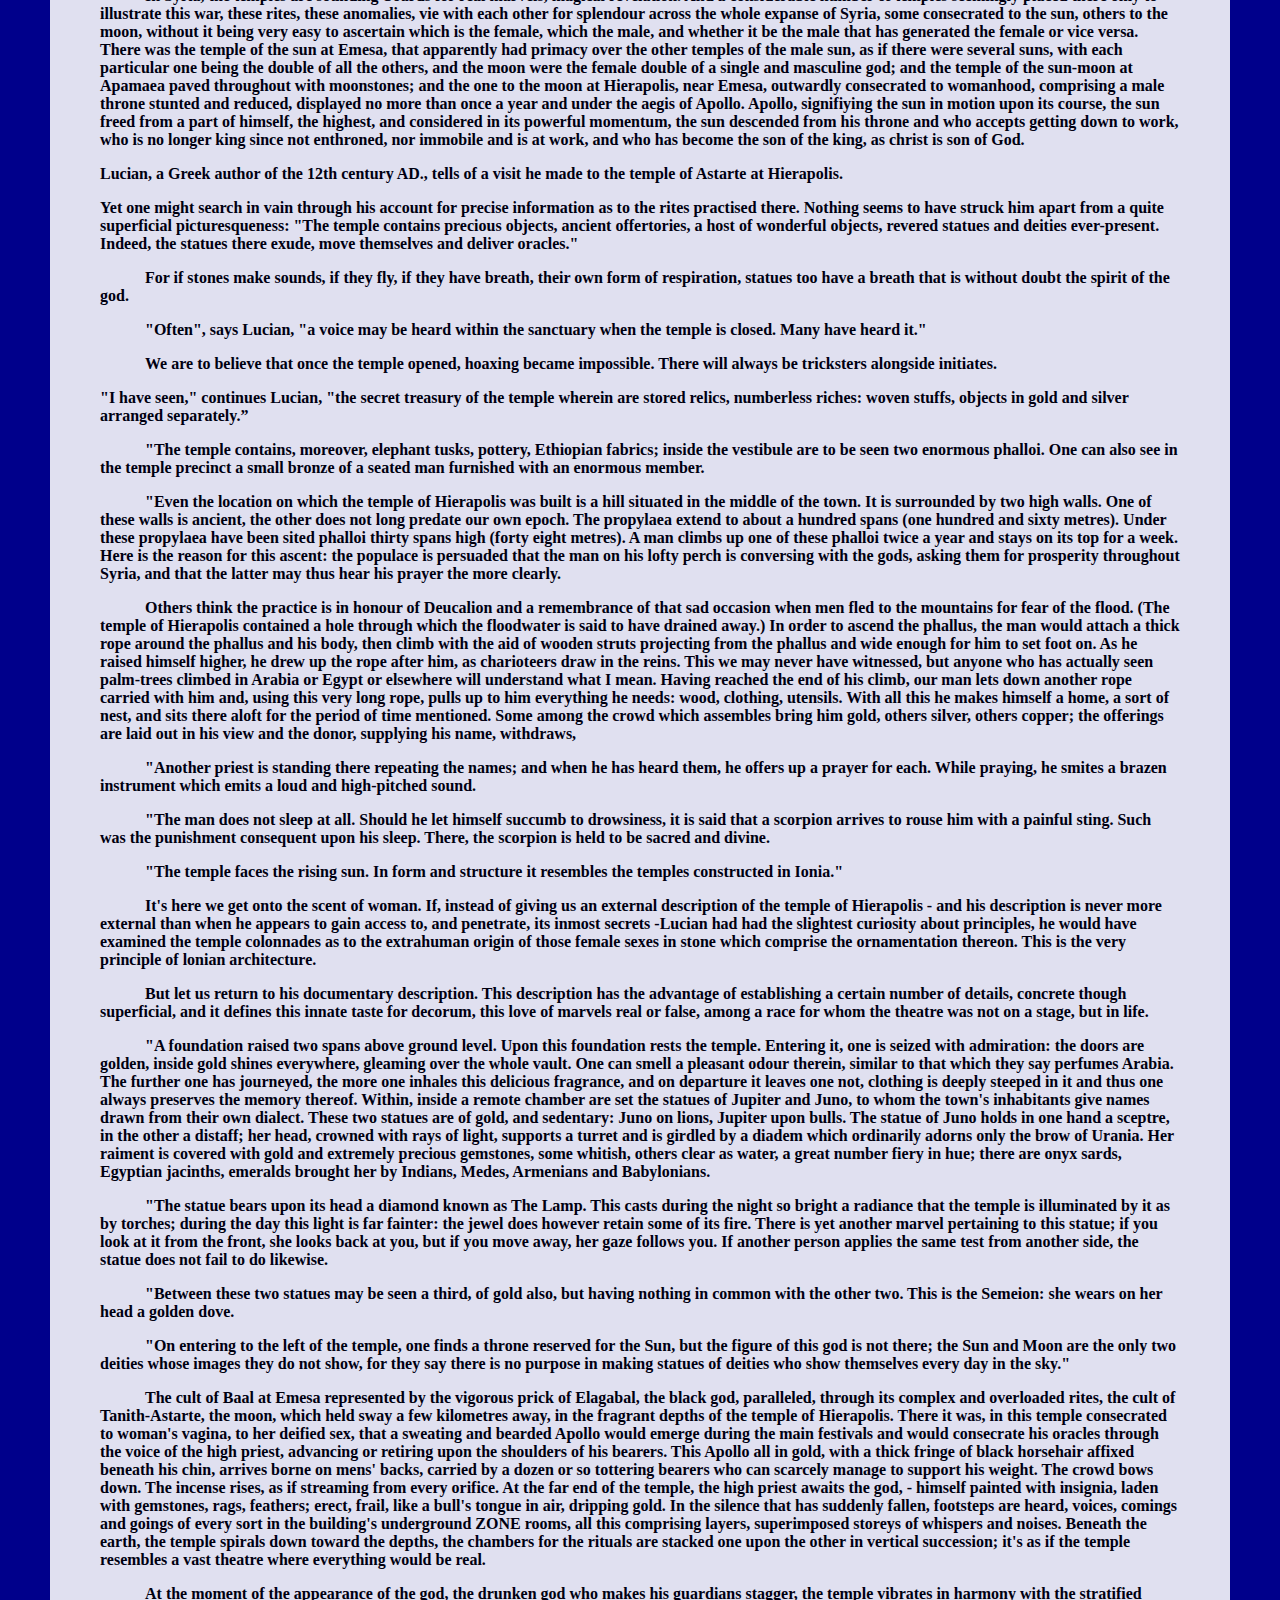
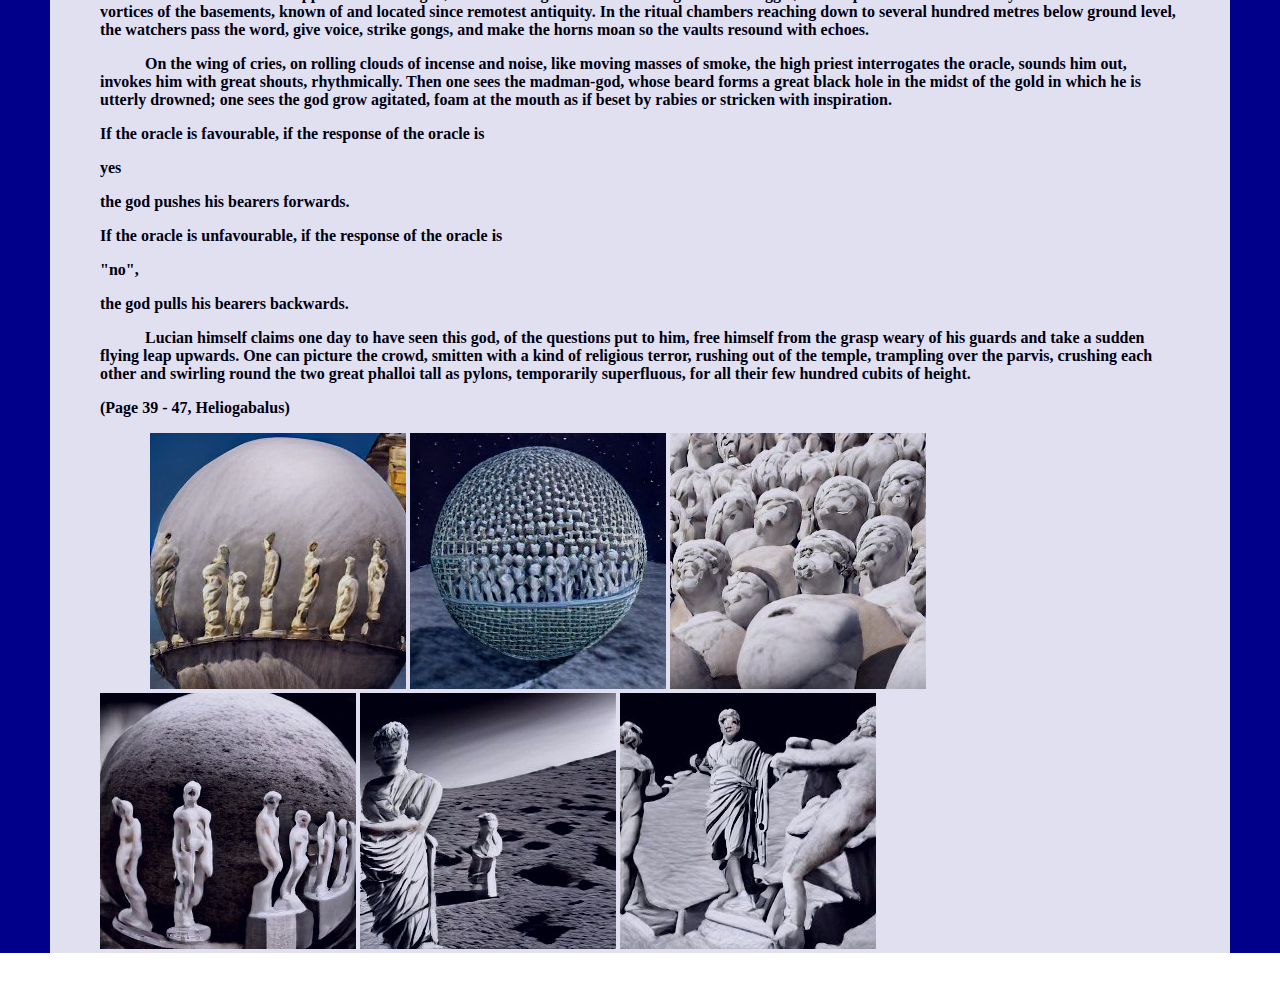
==== commit d815c659: "856" ====
--- a/index.html
+++ b/index.html
@@ -44,16 +44,13 @@
 
 <div class="paragraph_0"> 
 <div class="paragraph_1">
+  
+  <a href="#Chirality of the Subject">Chirality of the Subject</a><br>
   <a href="#Of Fire and War">Of Fire and War</a><br>
   <a href="Water and Reflection">Water and Reflection</a>
   <a href="#Accursed Share">Mythologies of the Accursed Share</a><br>
-  <a href="#Theses on the ONE">Theses on the ONE</a><br>
-  <a href="#The Eternal Return of the Same as different">The Eternal Return of the Same as different</a><br>
-  <a href="#Chirality and the Transcendental Aesthetic">Chirality and the Transcendental Aesthetic</a><br>
-  <a href="#The Transcendental Deduction">The Transcendental Deduction</a><br>
-  <a href="#Left Nietzscheanism or Right Nietzscheanism?">Left Nietzscheanism or Right Nietzscheanism?</a><br>
-
-  <p class="chirality"> Chirality of the Subject</p>
+
+  <p class="chirality" id="Chirality of the Subject"> Chirality of the Subject</p>
   <p class="paragraph_header"><i>*And the certainty of death*</i></p>
 
 <p class ="tab">Philosophy’s most famous dictum: ”I think, Therefor I am”. But it is obvious that thought does not accompany all that I am. I do not think my heart beat, nor do I think myself breathing.  From the fortress of thought it was believed that the subject's (I) being could be confirmed, against all the uncertainty that accompanies thought in the to and throw of life: “is my waking life just a dream?” and the demon which sits at one's bedside. It has been said countless times that man’s fall from grace had something probably to do with the question of being, that ever since the time of Eden we’ve been wandering in  pursuit of the strongest and strangest of mirages, surrounding ourselves with questions that at end of Cartesian deduction meant really only one thing “to be or not to be, that is” - the question of Ontology. </p>
@@ -351,8 +348,7 @@
     <p>The faithful practitioners of Berkeley (esse est percipi (aut percipere))! The pythagoreans prayed for the Sun to rise, without their prayer
          it would not. The Golden Verses instructed three prayers a day to the Sun and the necessity of waking early. </p>
 
-    <p>
-        Syria, Heliogabalus and the Sun of the Emesa </p>
+         <p class="paragraph_header">Syria, Heliogabalus and the Sun of the Emesa </p>
         
         <p class ="tab">  Heliogabalus early on had that sense of unity which is at the root of all myths and all names; and his decision to call himself Elagabalus and
          the zeal he showed in living down his family and name and in identifying himself with the god who protected them provides a first proof of his
@@ -389,10 +385,6 @@
             I know well enough that the smallest impulse of love brings us nearer God than all the knowledge we may have about creation and things." (72 - 76 Heliogabalus the Crowned Anarchist, Anton Artaud) 
             </p>
 
-            <p class ="tab">Parmendies bends the world to Logos (the look beyond the text to another text, the world as simulacra of Logos),
-                 Heraclitus bends logos to the World. Diogenes indulges in splendor, anarchy incarnate - the prelude to Hielogablus;
-                  he fucks in the street to mock the king. Where the philosopher wallows in logos Diogenes touches grass. </p>
-
                 <p class ="tab">
                 Artaud Finishes: 
                 
@@ -400,7 +392,7 @@
                 
                </p>
 
-               <p> A Description of the Sun Temple:</p>
+               <p class="paragraph_header">A Description of the Sun Temple:</p>
                 
                <p class ="tab"> In Syria, the temples are sounding-boards for real marvels, magical revelation. And a considerable number of temples seemingly
                  placed there only to illustrate this war, these rites, these anomalies, vie with each other for splendour across the whole expanse
--- a/css.css
+++ b/css.css
@@ -23,7 +23,7 @@
 
 .chirality{
 
-    font-size: 35px;
+    font-size: 40px;
     font-weight:bold;
     text-align: center;
 }
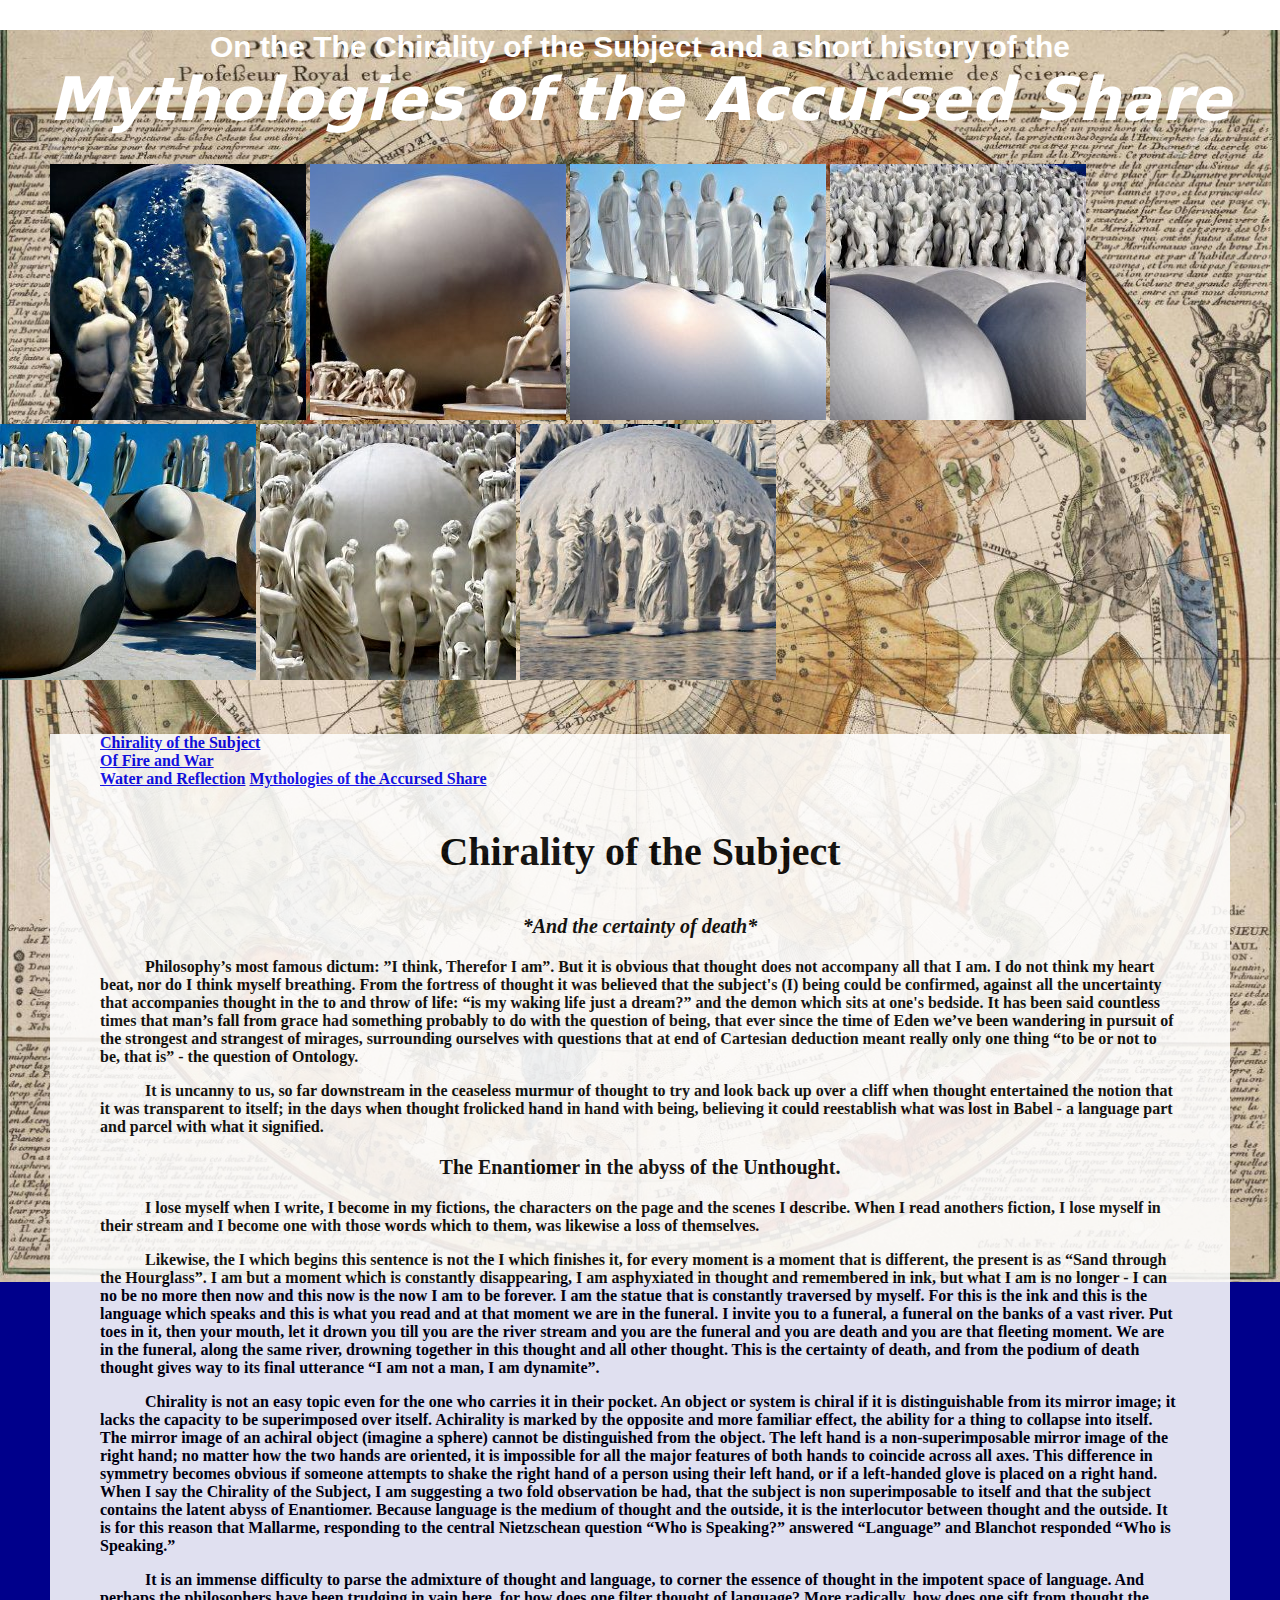
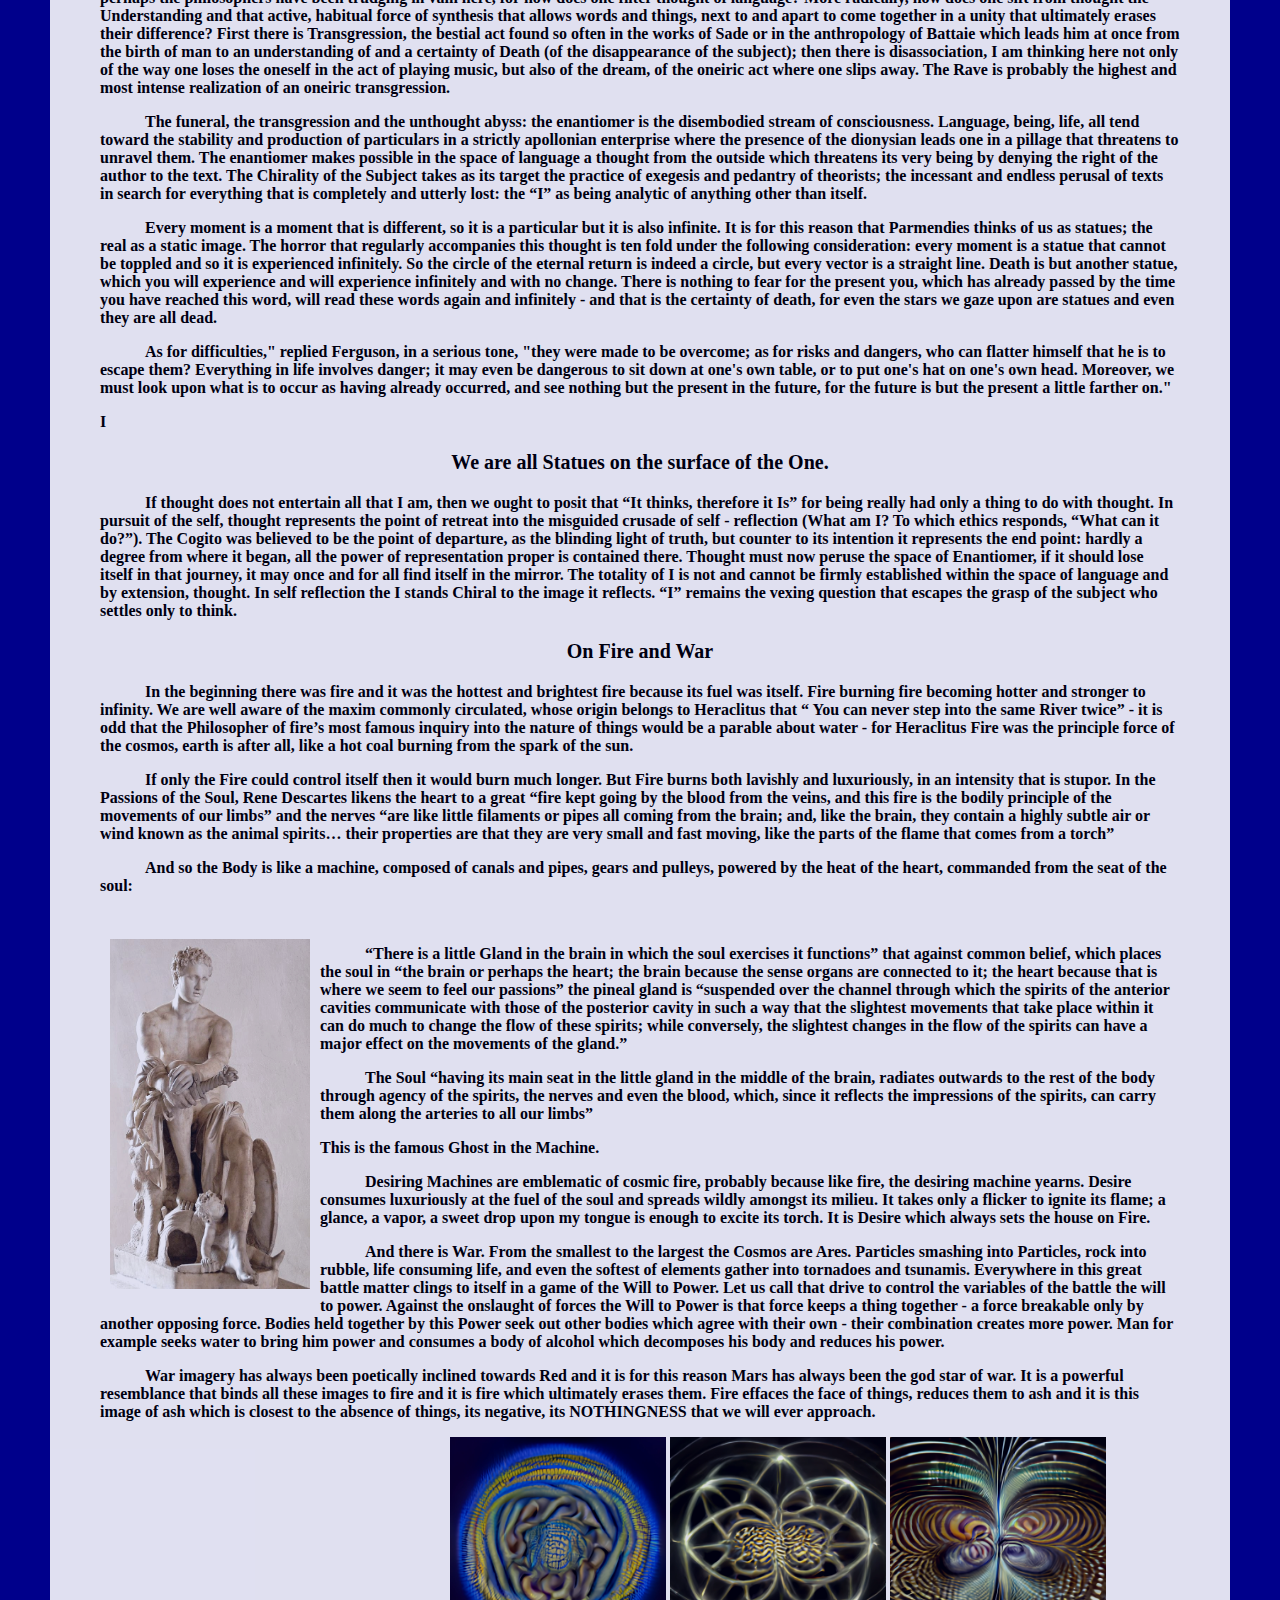
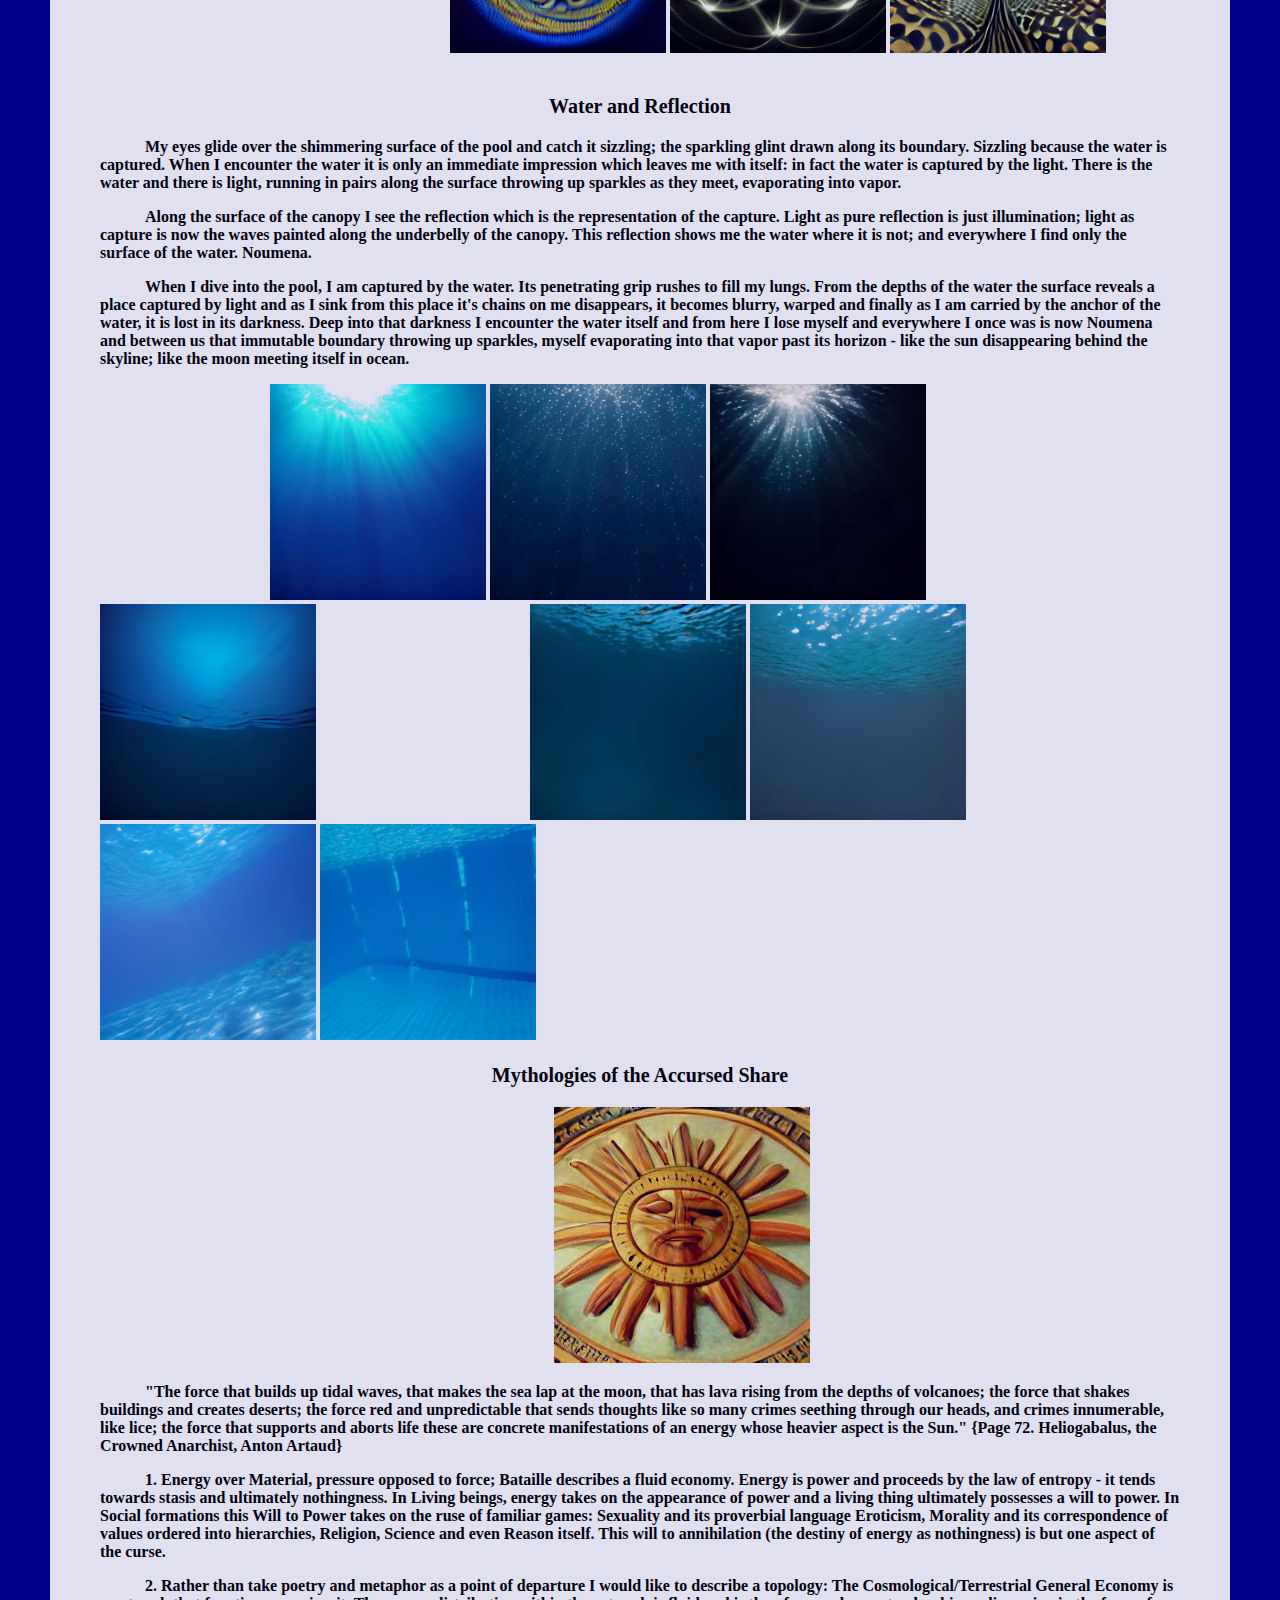
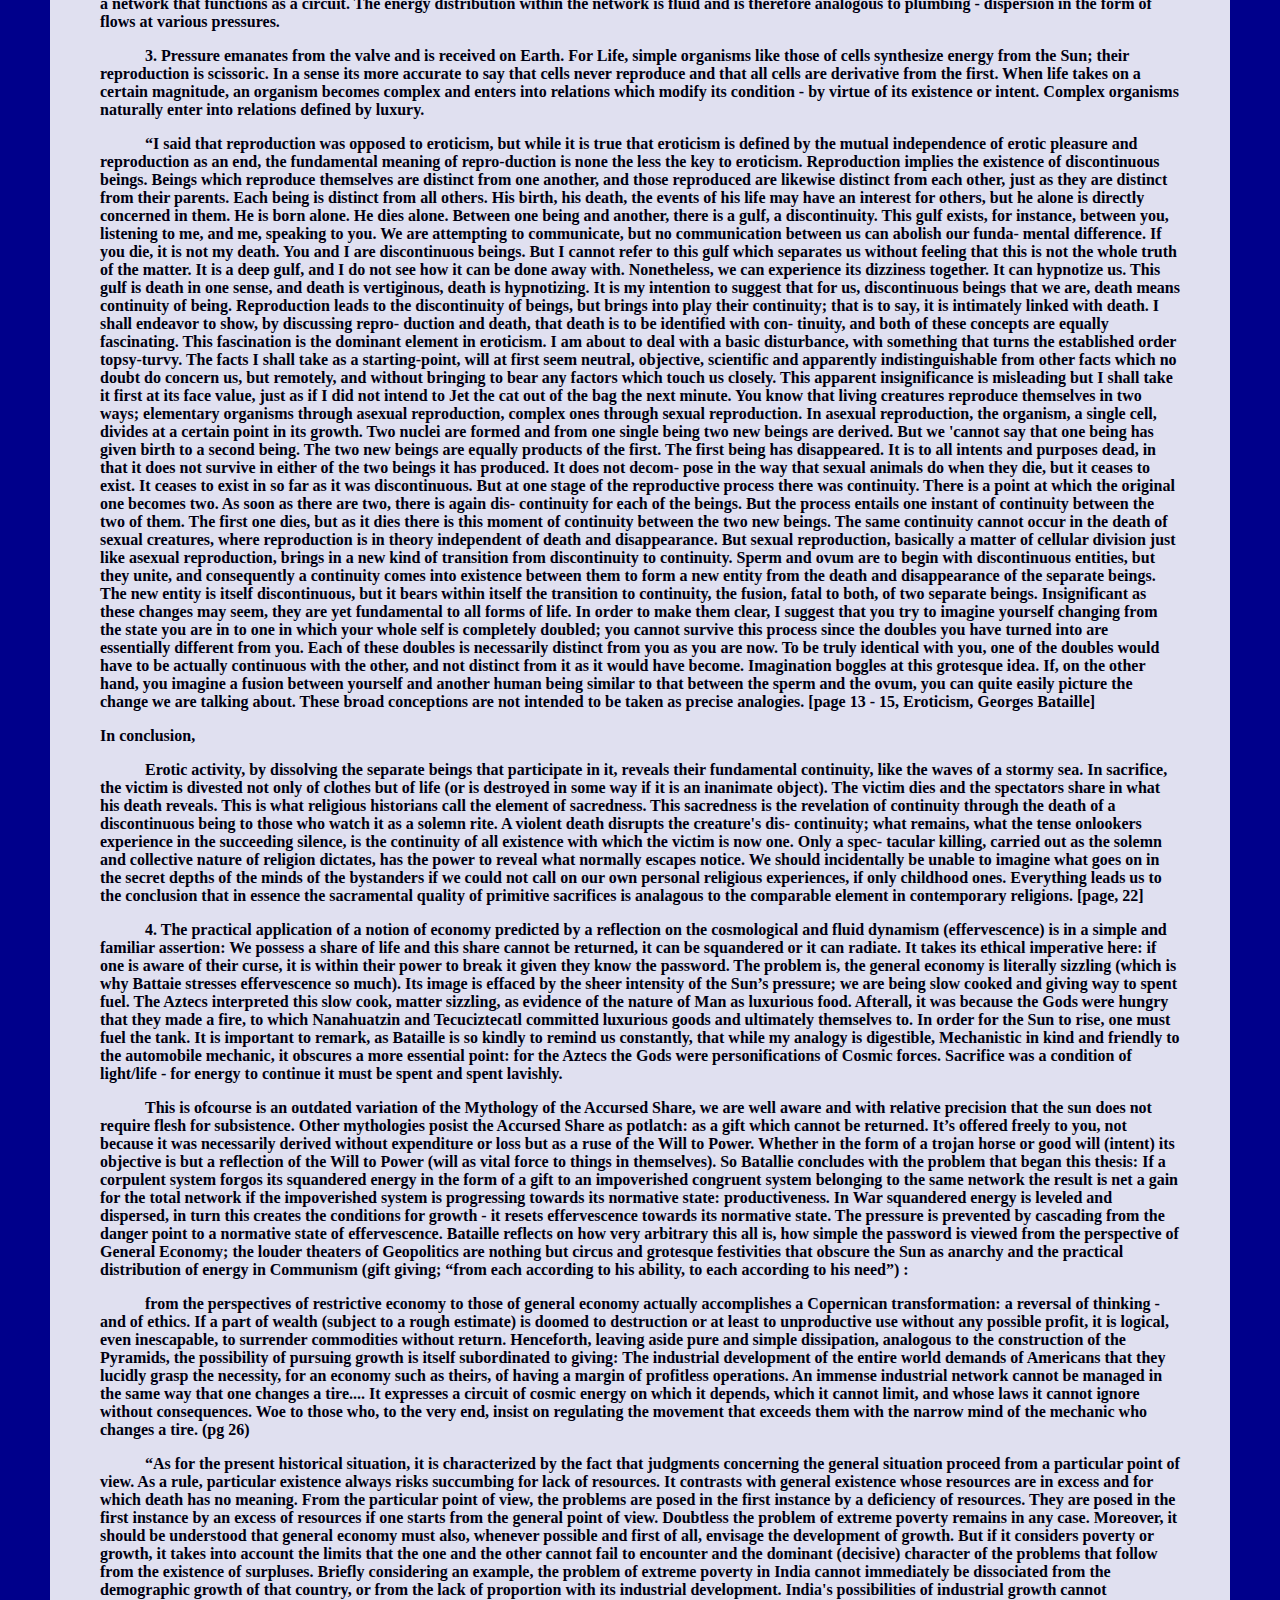
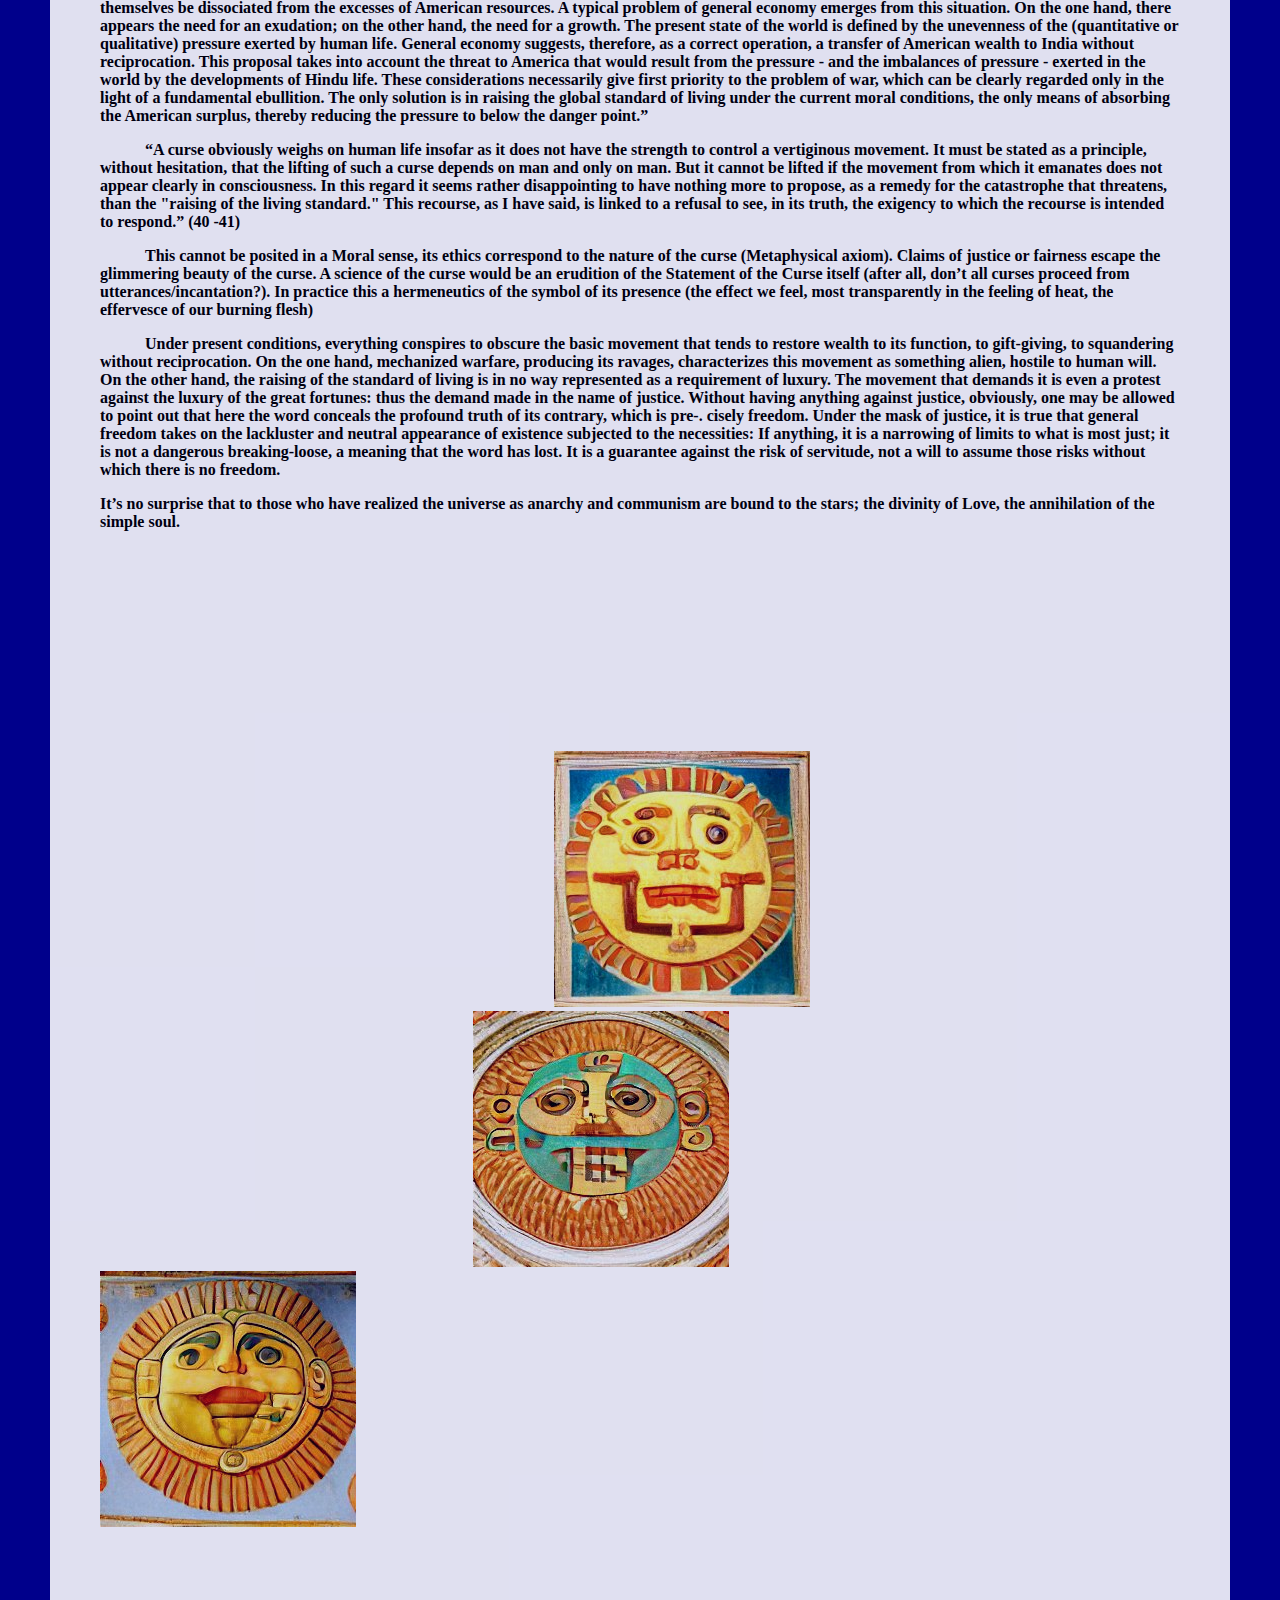
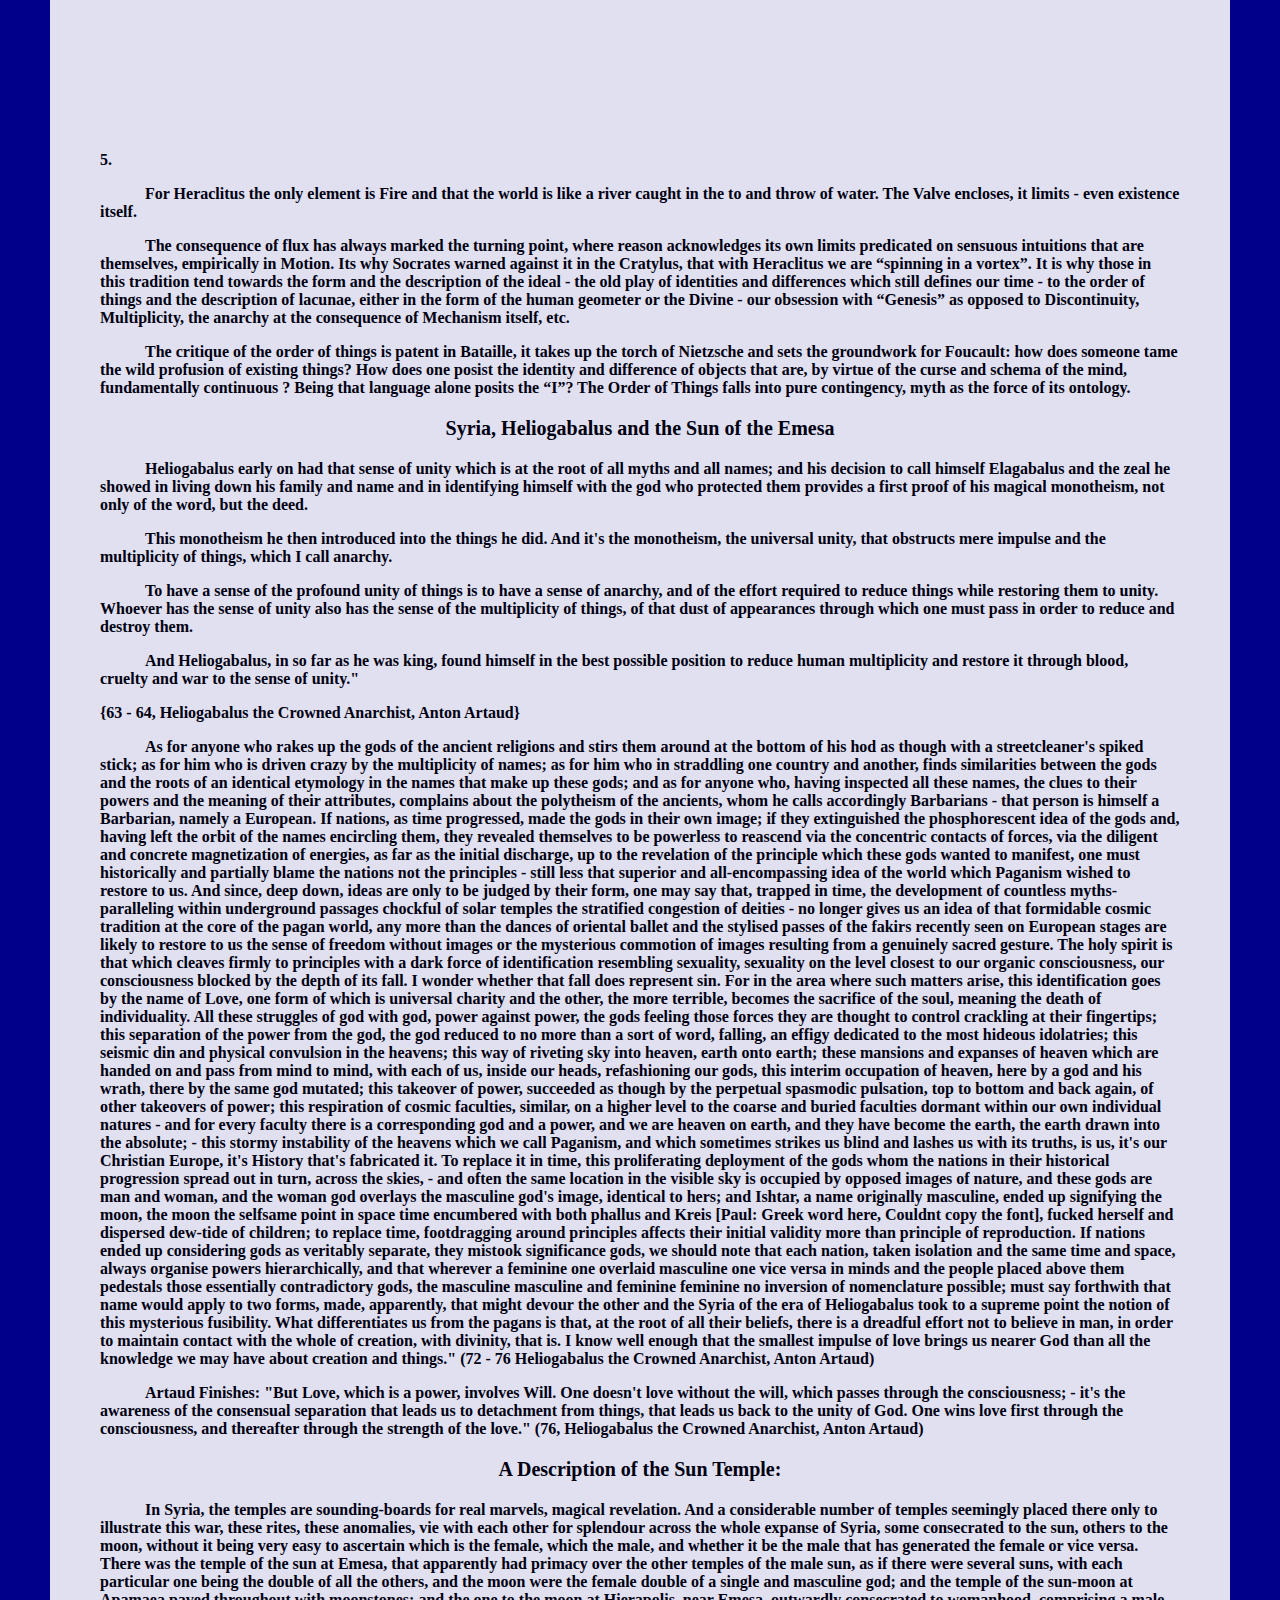
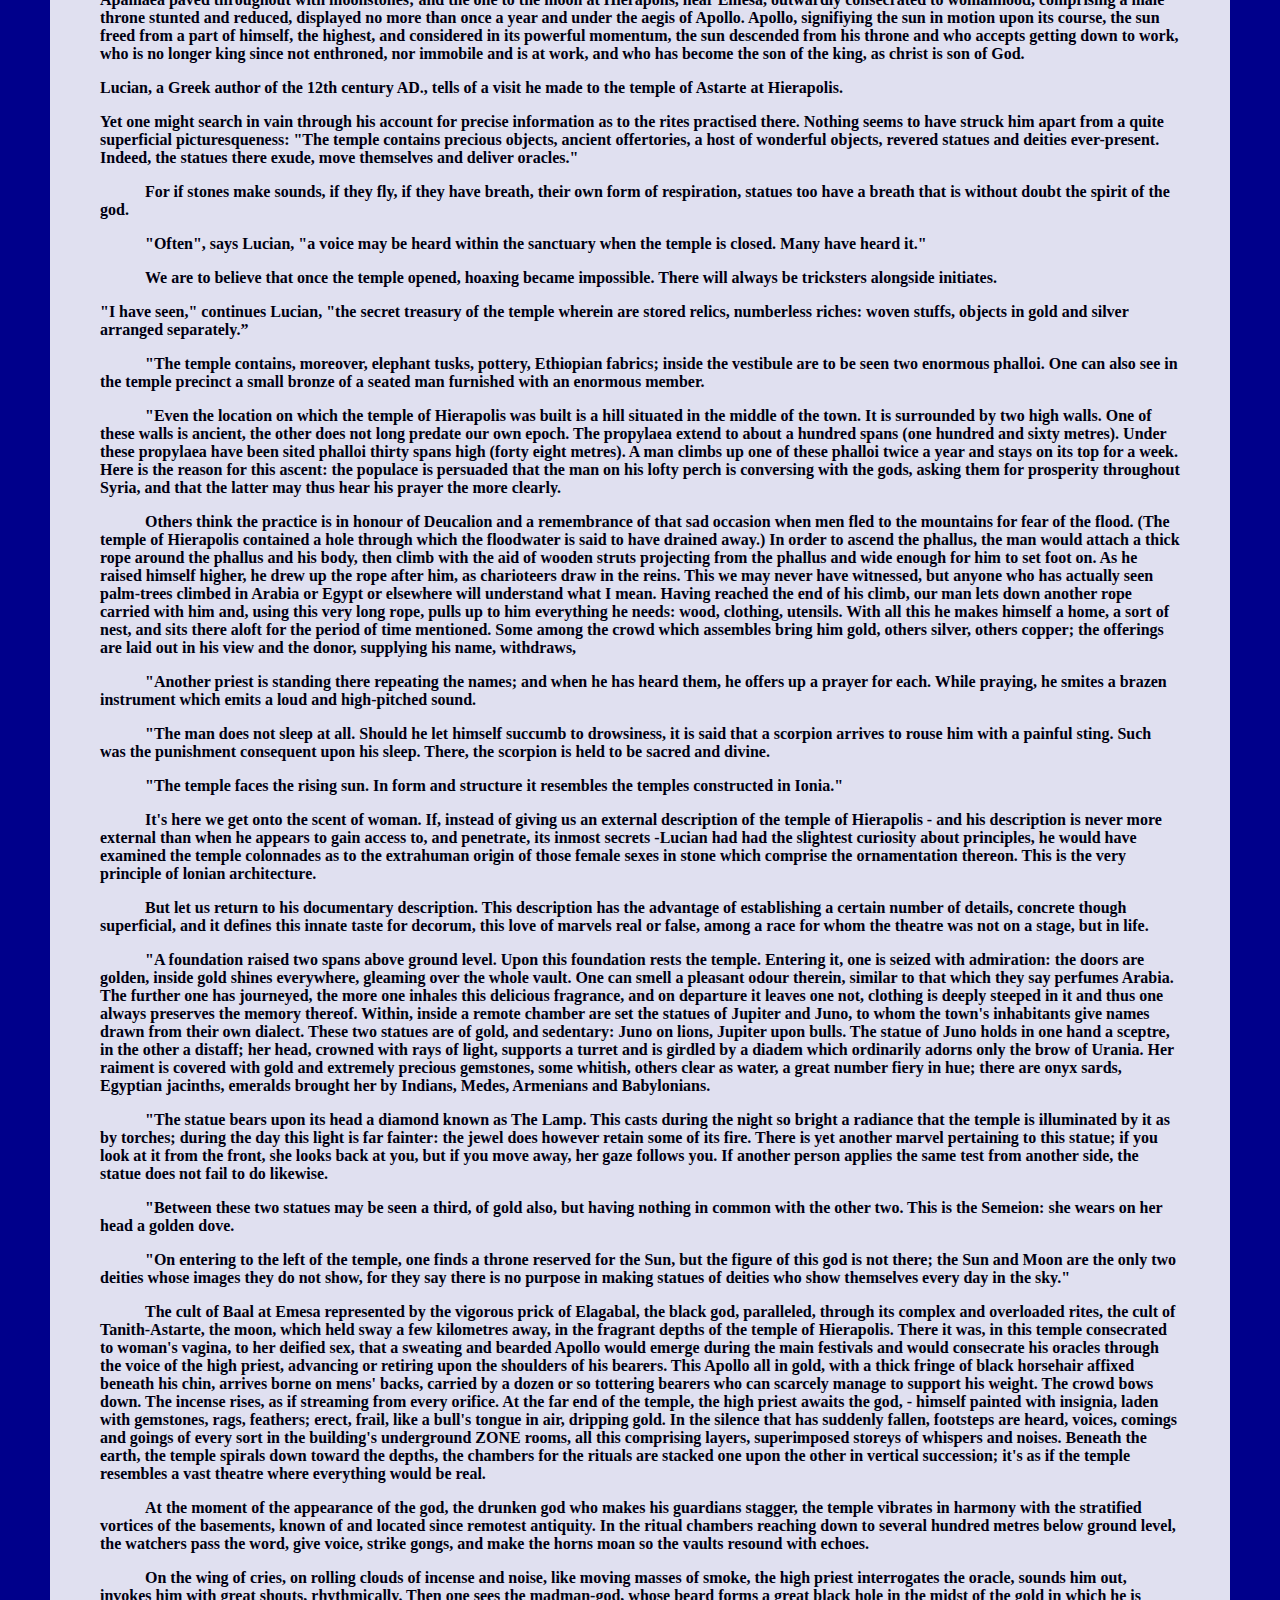
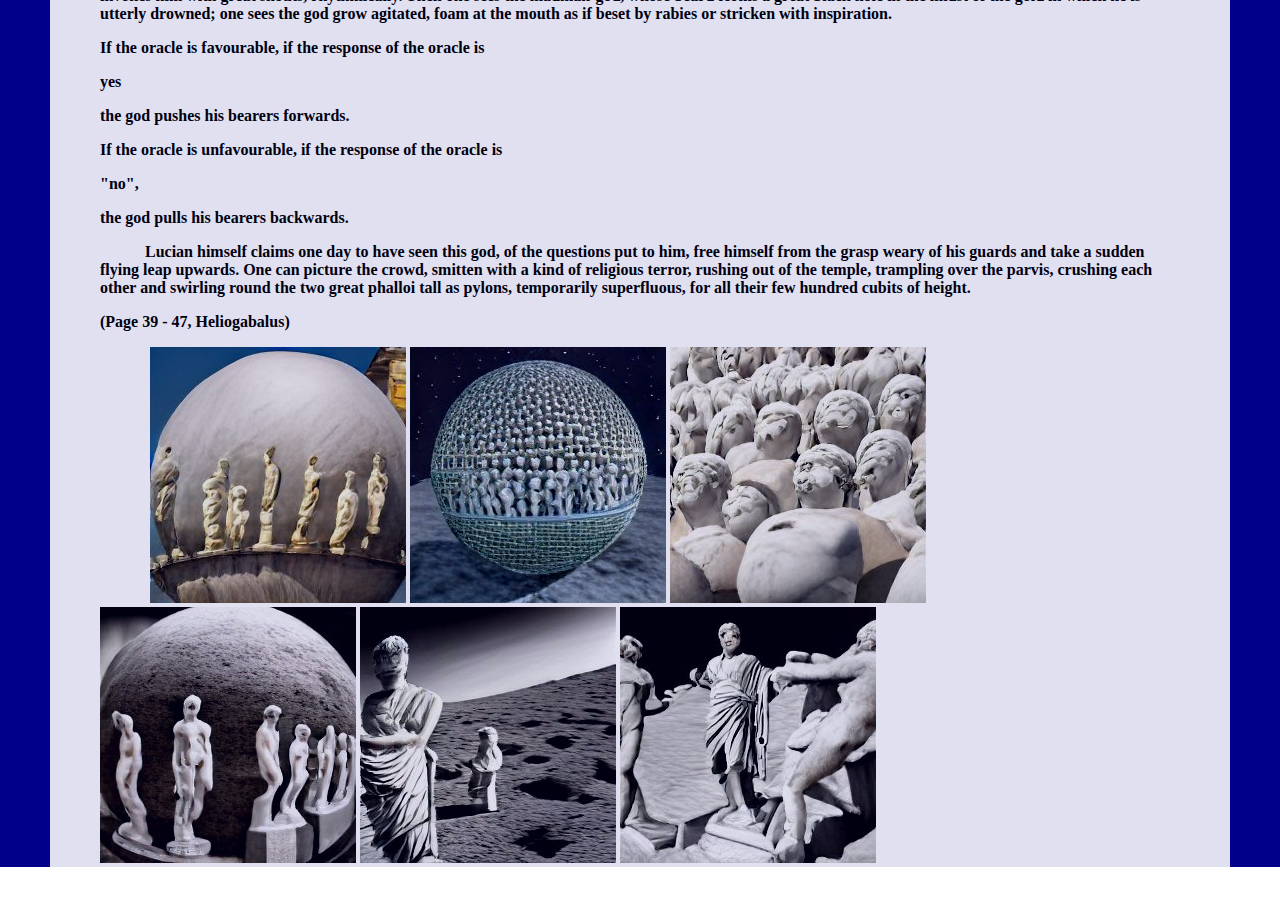
==== commit 2ff0349d: "800" ====
--- a/index.html
+++ b/index.html
@@ -44,7 +44,7 @@
 
 <div class="paragraph_0"> 
 <div class="paragraph_1">
-  
+
   <a href="#Chirality of the Subject">Chirality of the Subject</a><br>
   <a href="#Of Fire and War">Of Fire and War</a><br>
   <a href="Water and Reflection">Water and Reflection</a>
@@ -343,11 +343,6 @@
       myth as the force of its ontology. 
     </p>
 
-    <p>The Greeks: </p>
-
-    <p>The faithful practitioners of Berkeley (esse est percipi (aut percipere))! The pythagoreans prayed for the Sun to rise, without their prayer
-         it would not. The Golden Verses instructed three prayers a day to the Sun and the necessity of waking early. </p>
-
          <p class="paragraph_header">Syria, Heliogabalus and the Sun of the Emesa </p>
         
         <p class ="tab">  Heliogabalus early on had that sense of unity which is at the root of all myths and all names; and his decision to call himself Elagabalus and
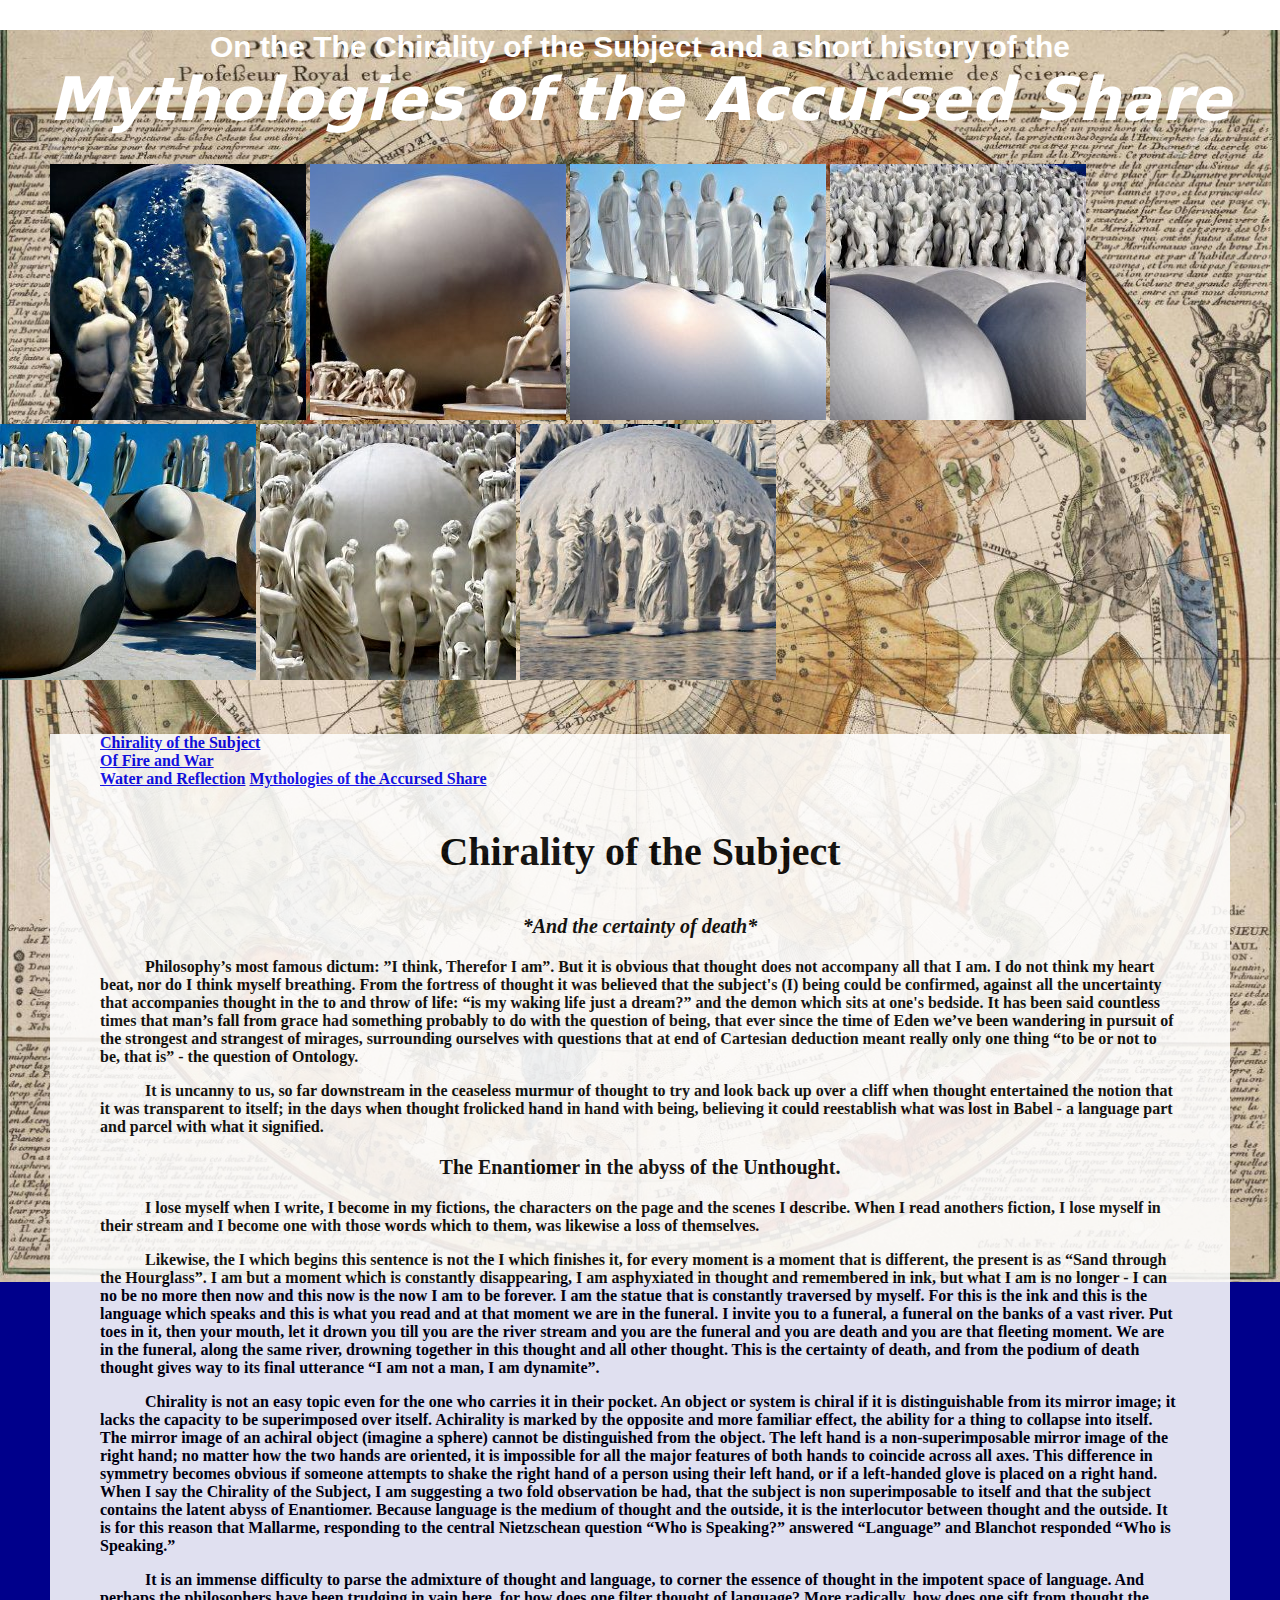
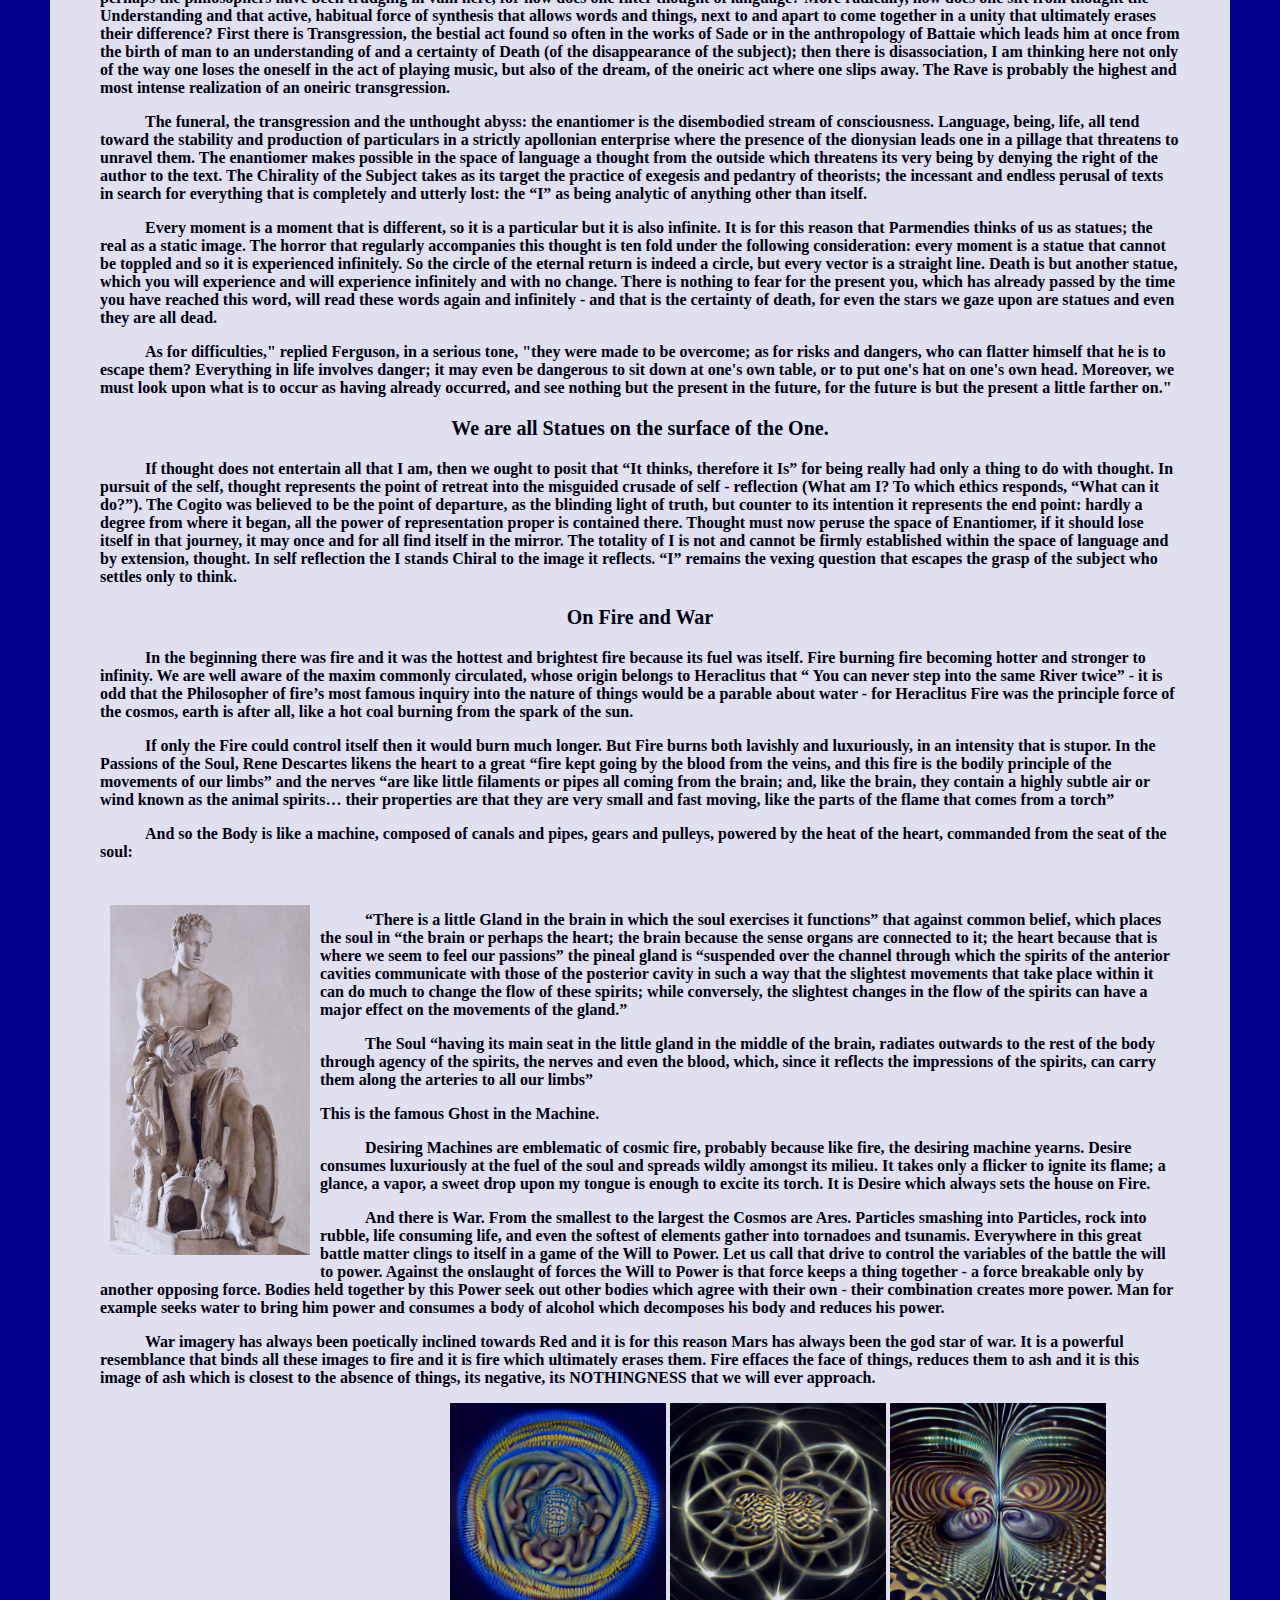
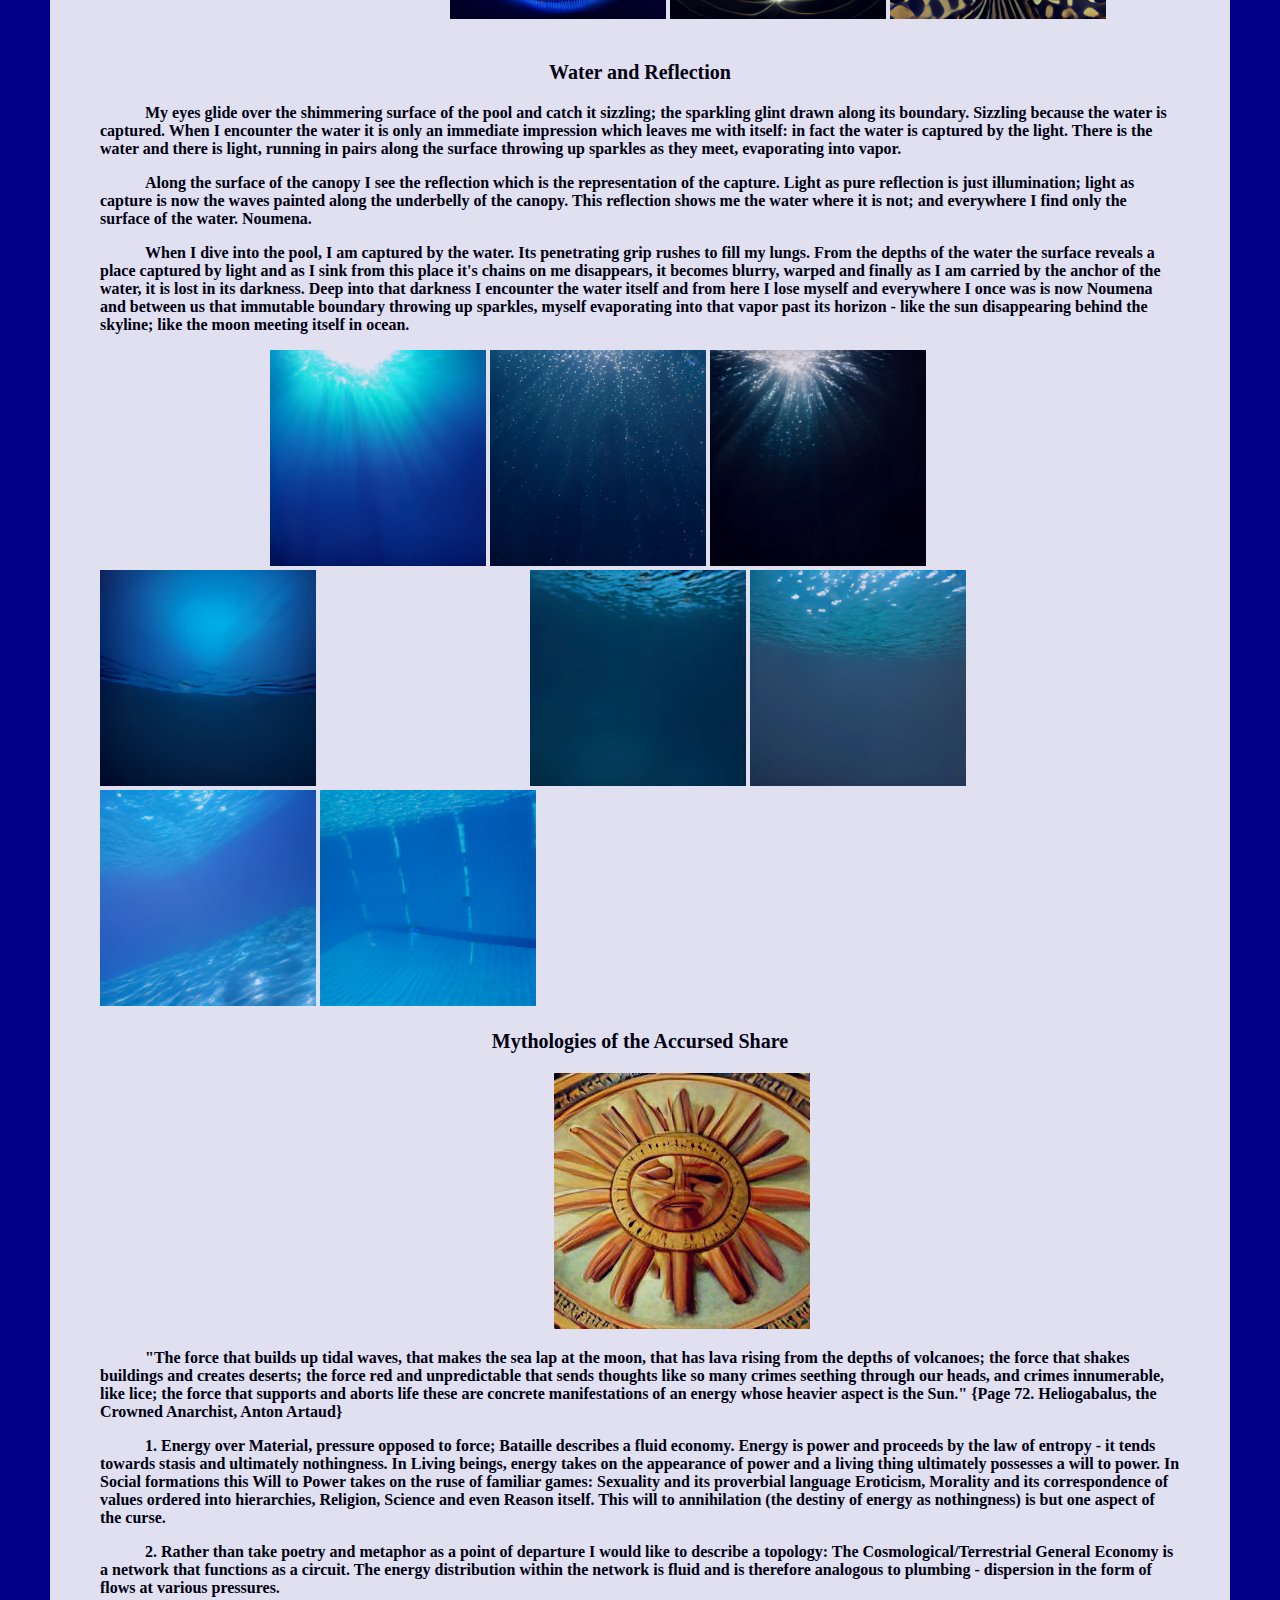
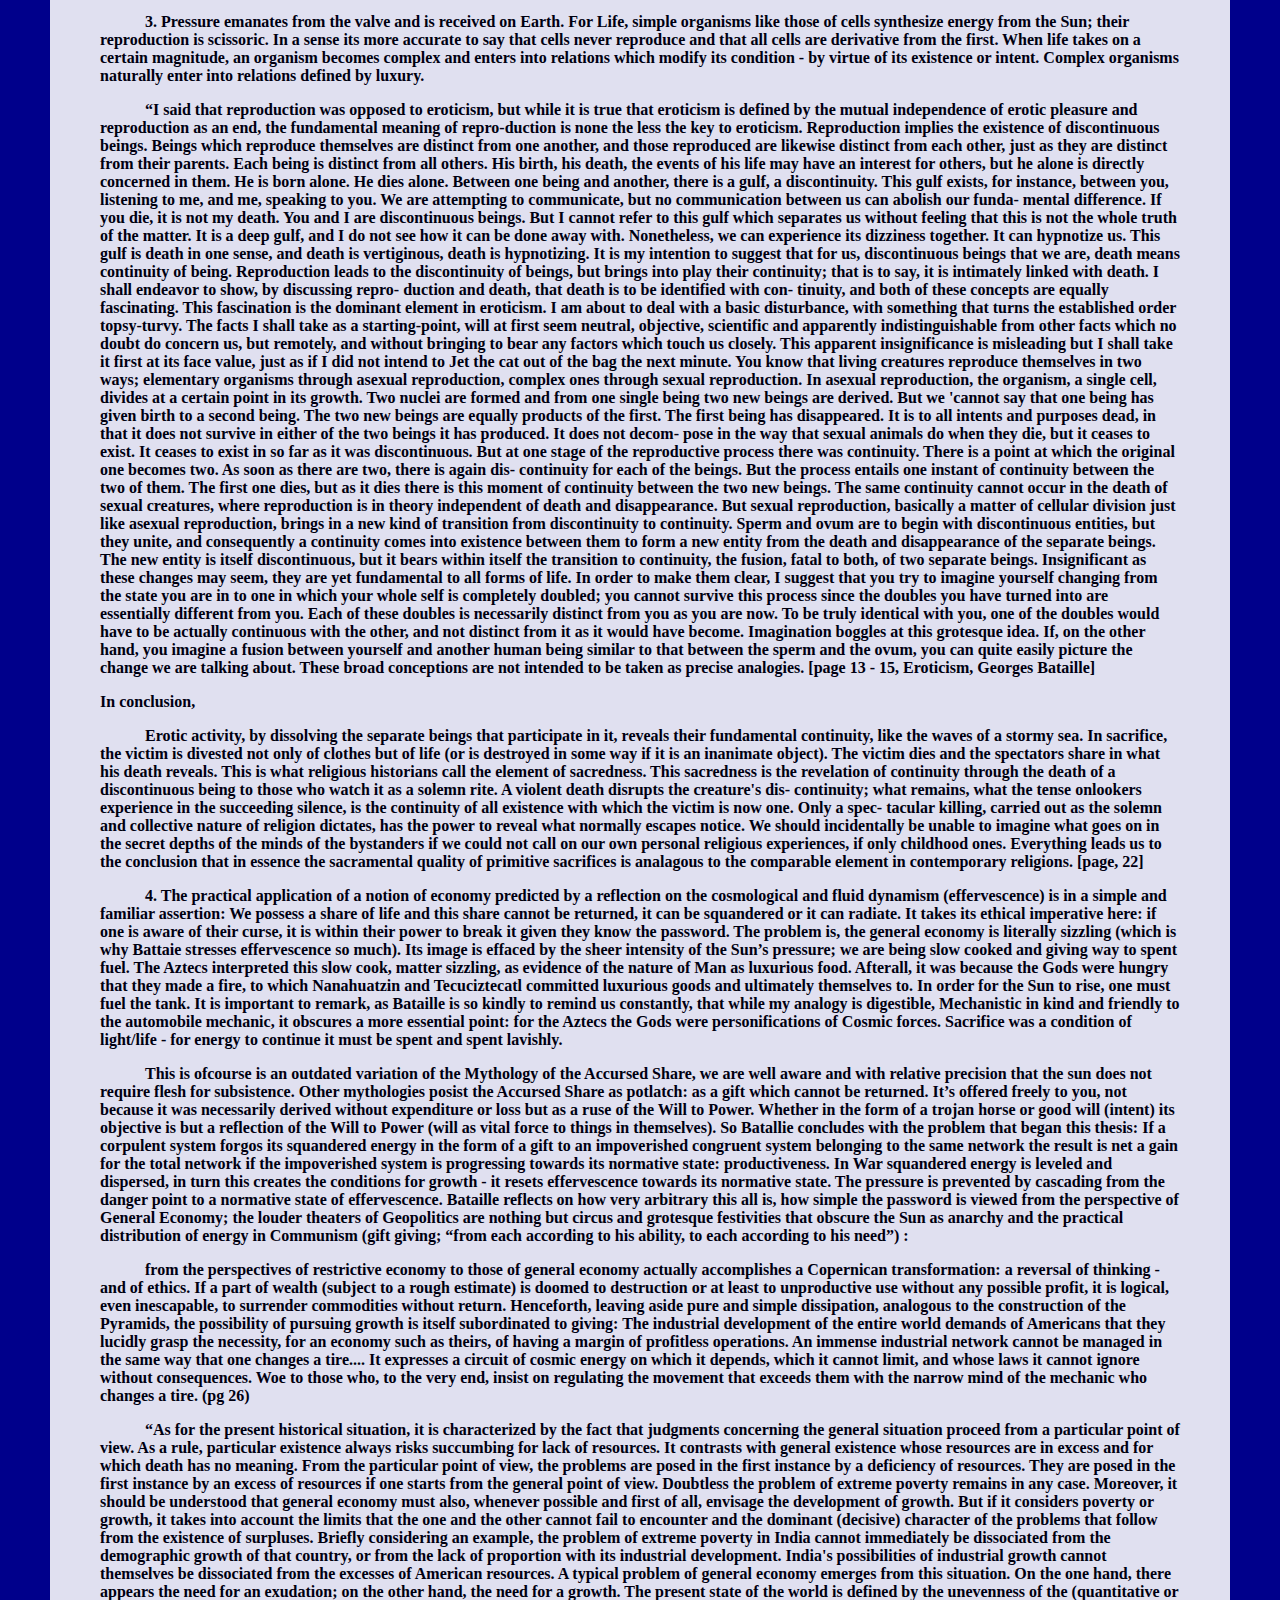
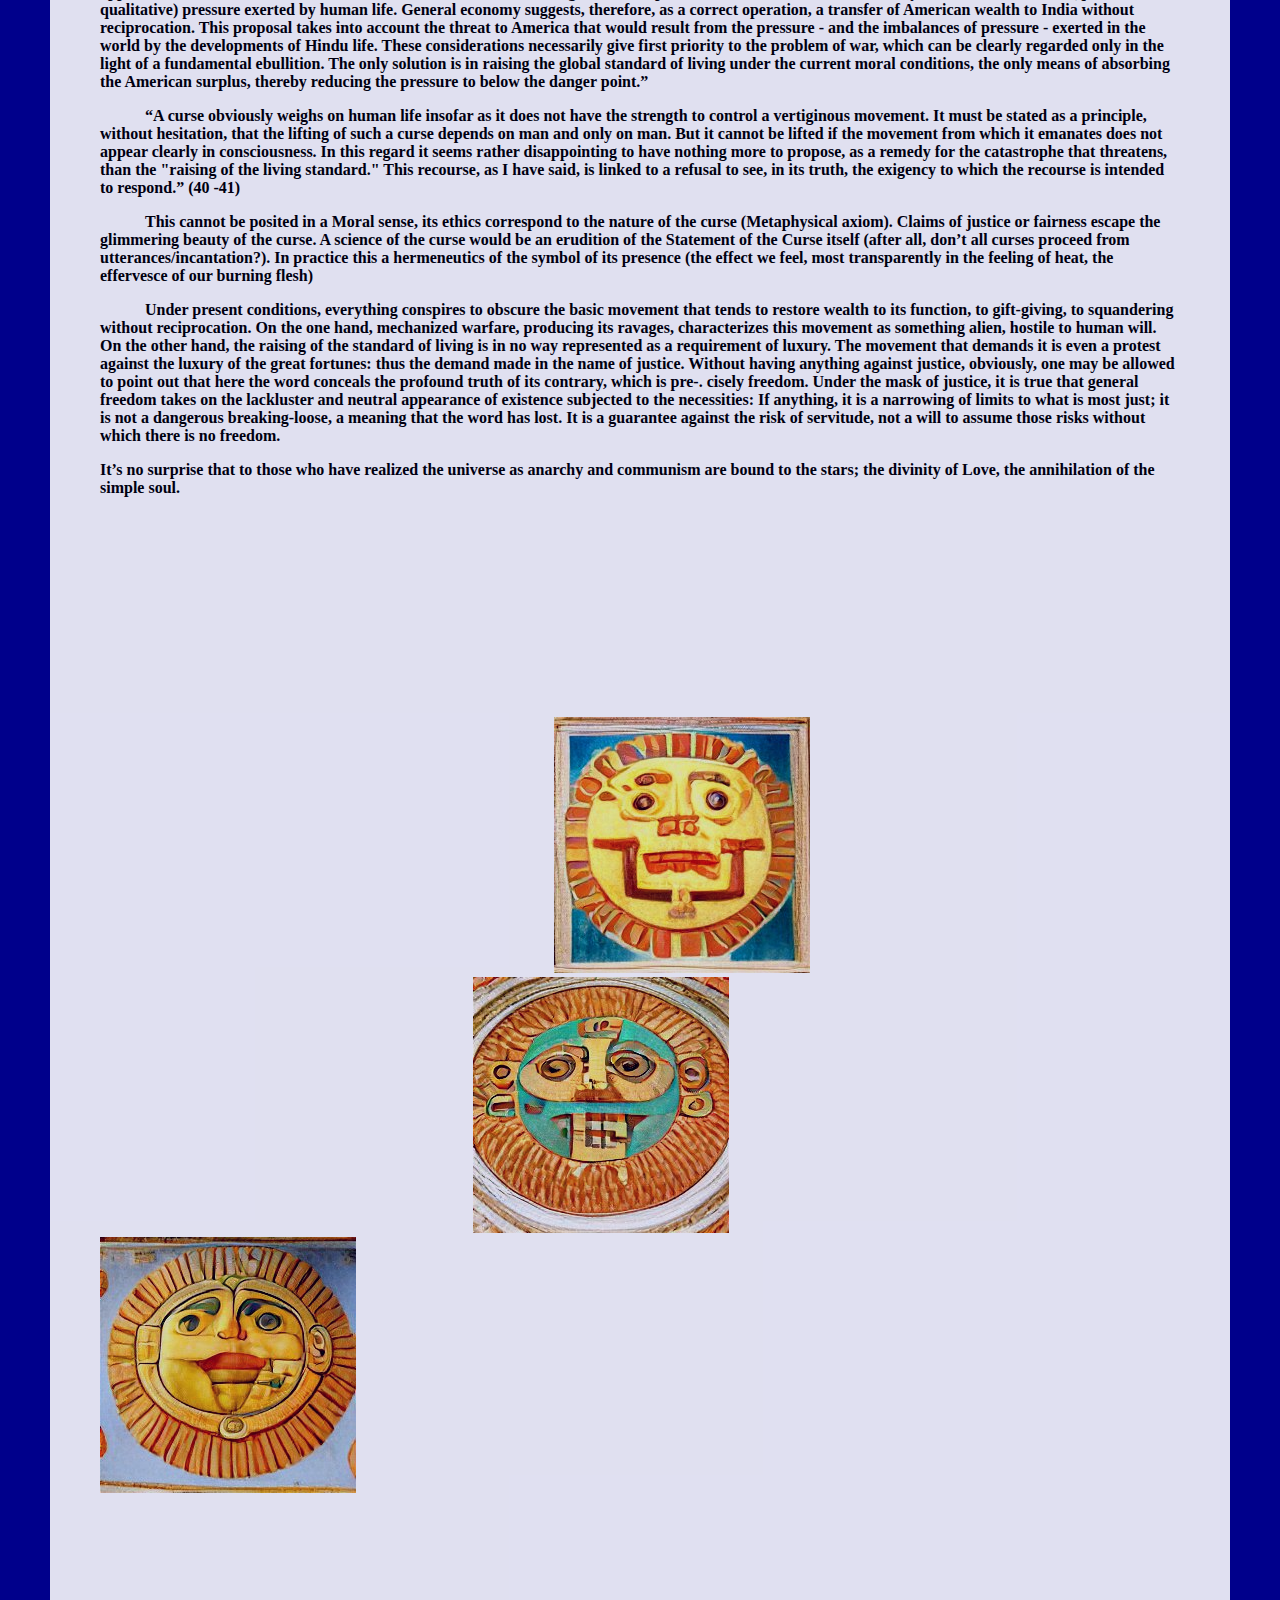
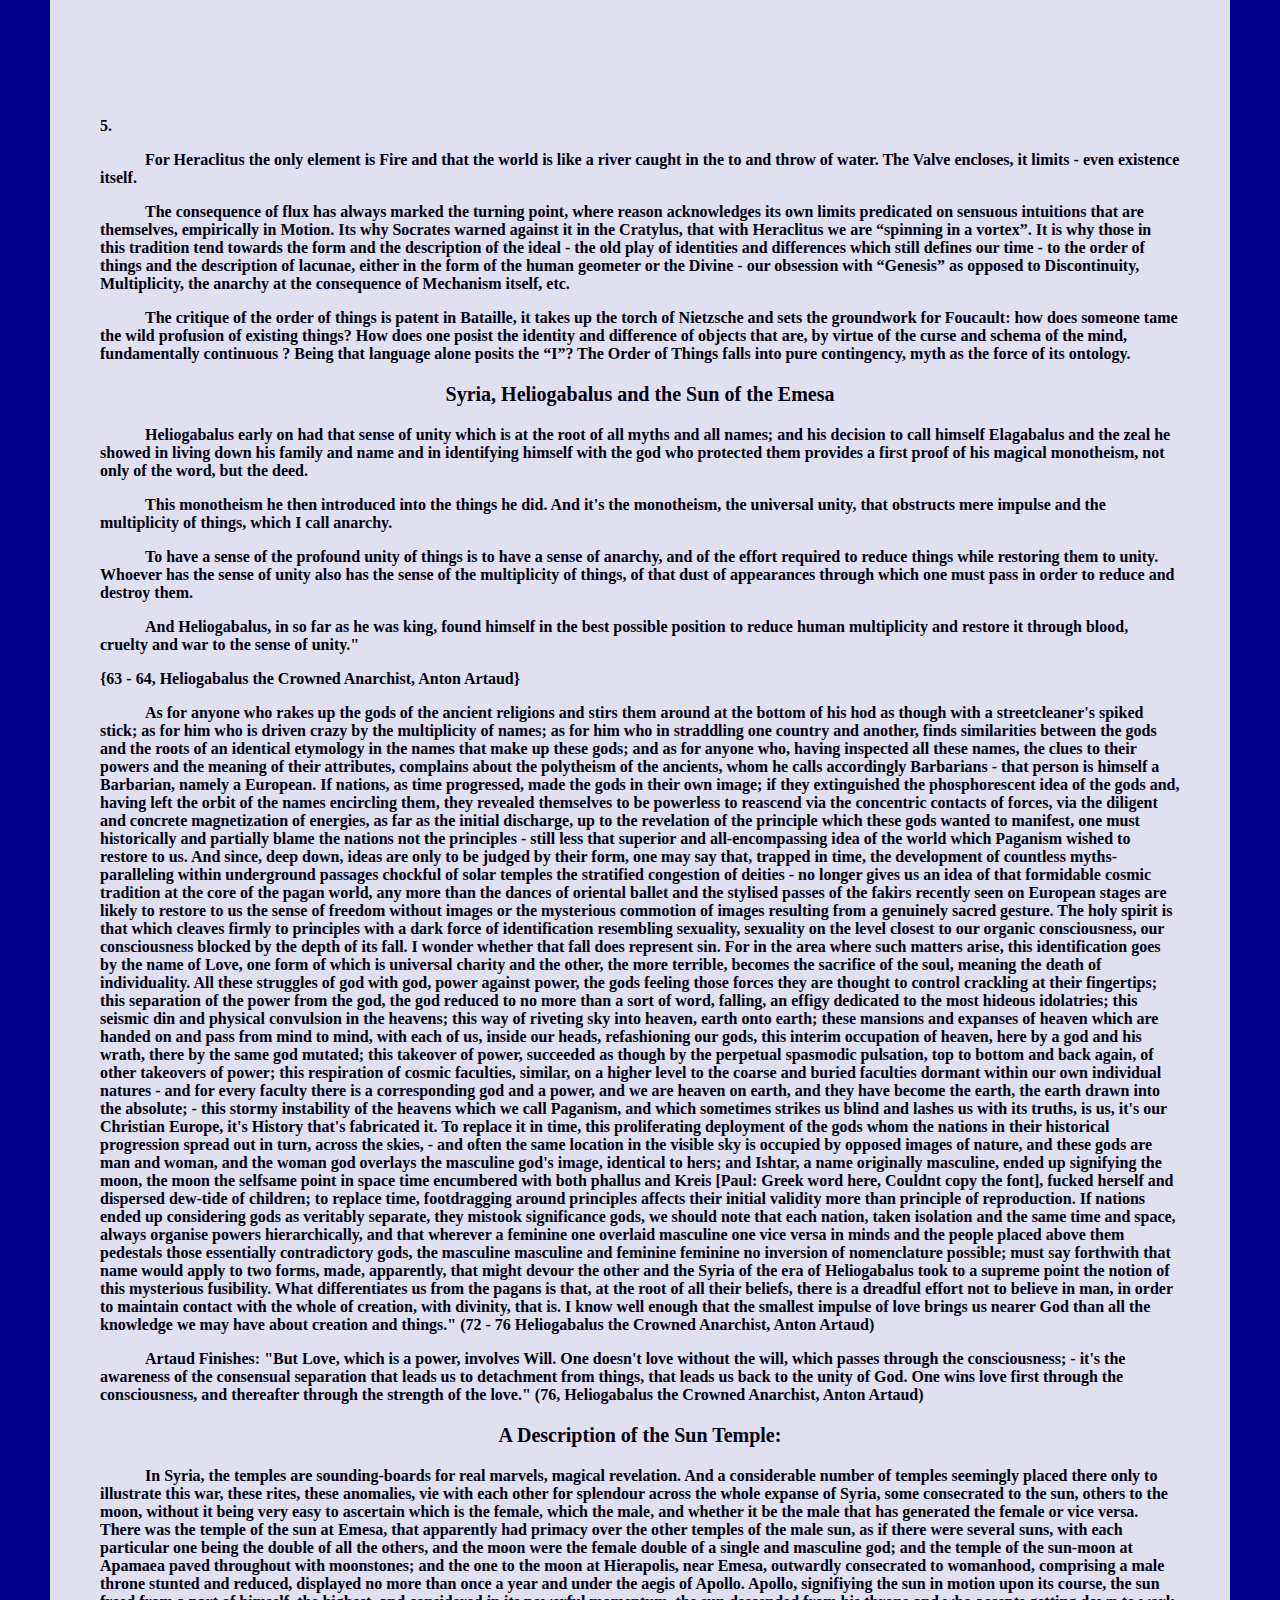
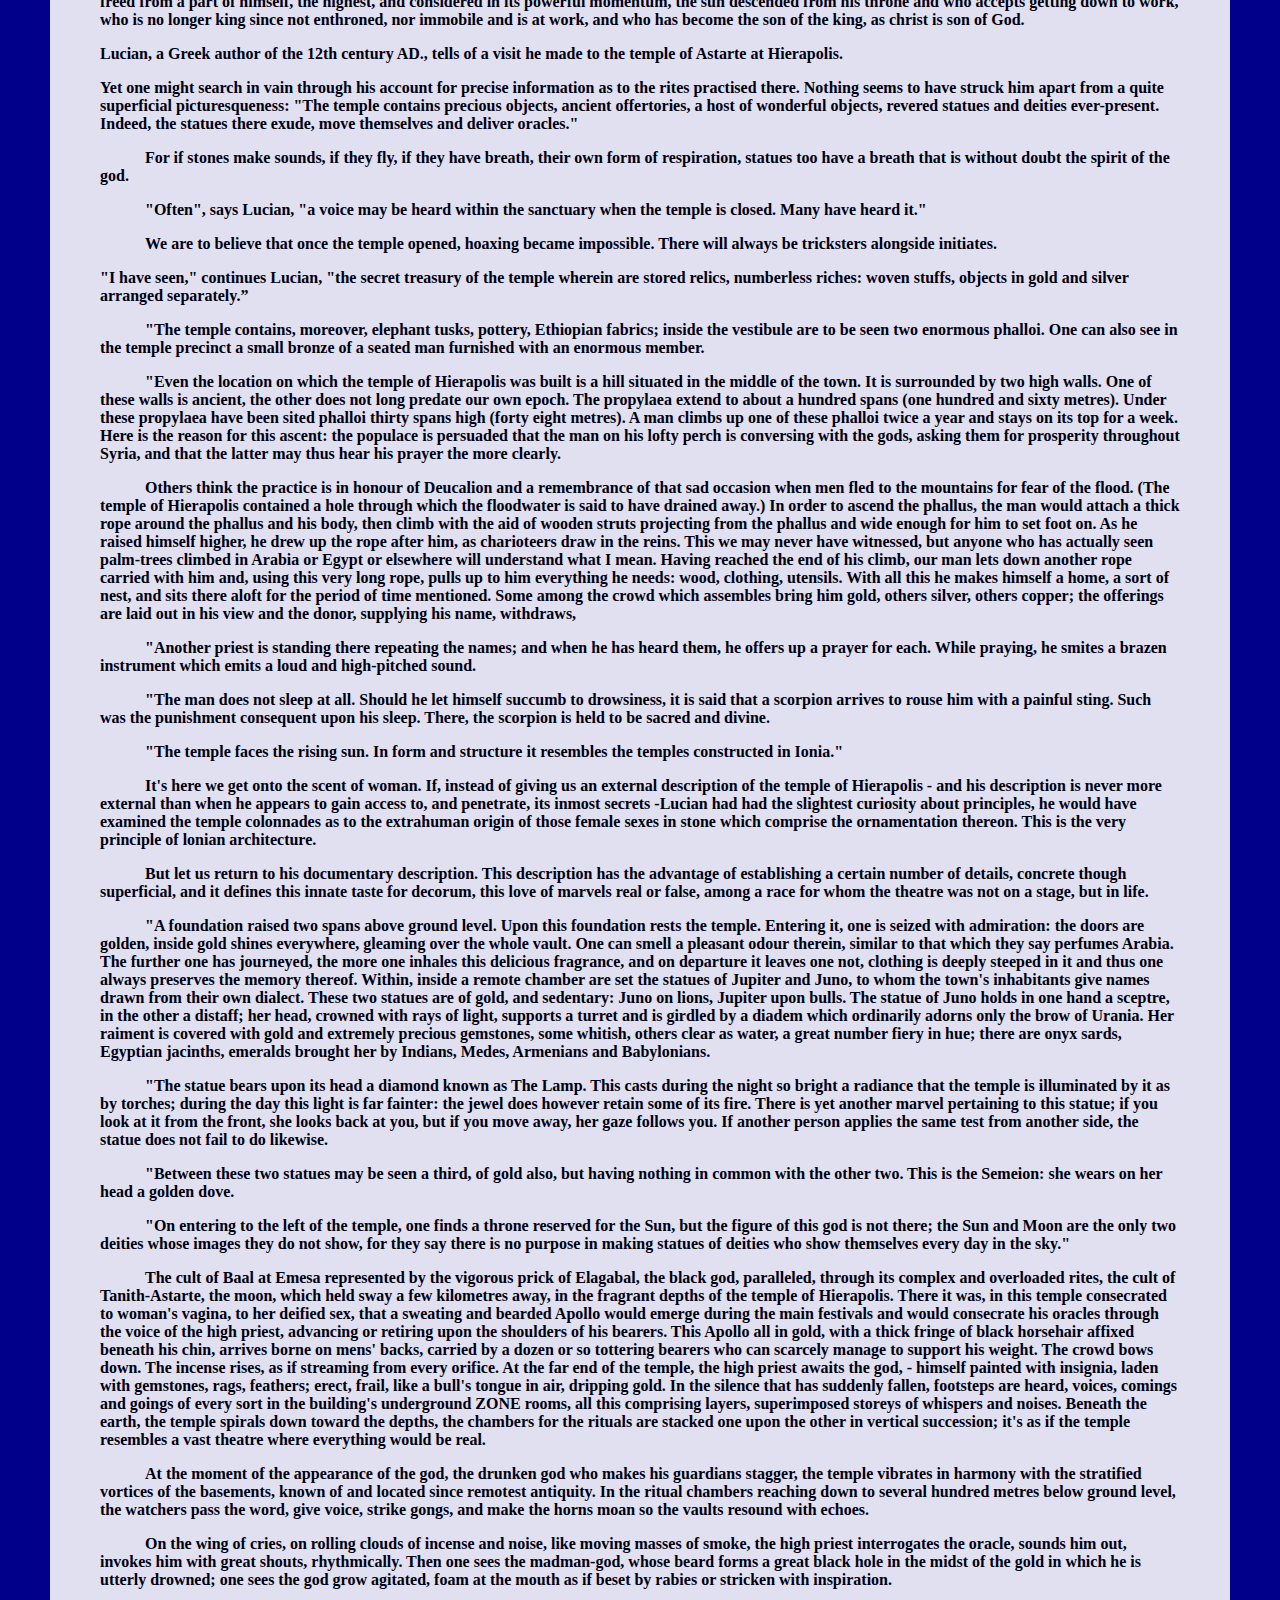
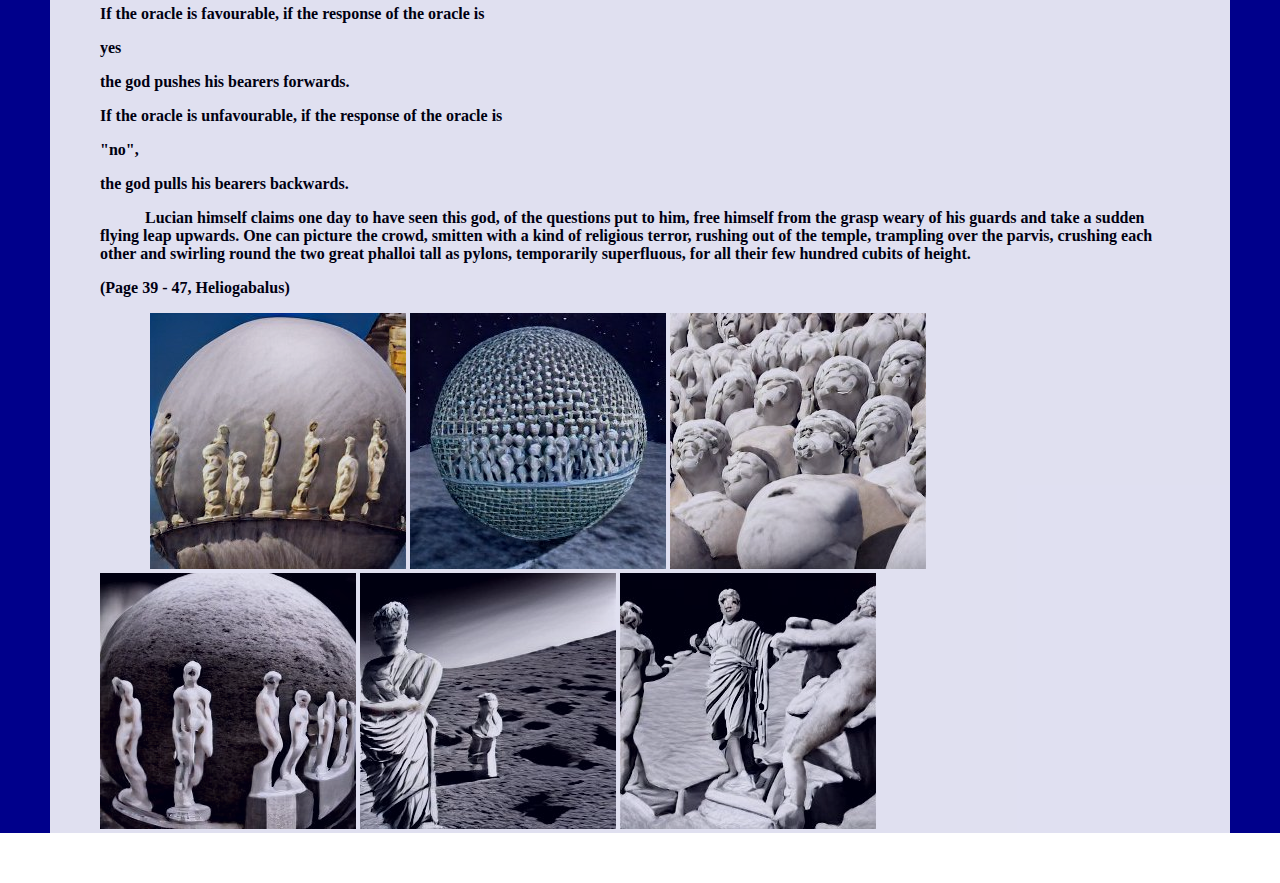
==== commit 10ea5314: "removed i" ====
--- a/index.html
+++ b/index.html
@@ -75,7 +75,7 @@
 
 <p class ="tab">Every moment is a moment that is different, so it is a particular but it is also infinite. It is for this reason that Parmendies thinks of us as statues; the real as a static image. The horror that regularly accompanies this thought is ten fold under the following consideration: every moment is a statue that cannot be toppled and so it is experienced infinitely. So the circle of the eternal return is indeed a circle, but every vector is a straight line. Death is but another statue, which you will experience and will experience infinitely and with no change. There is nothing to fear for the present you, which has already passed by the time you have reached this word, will read these words again and infinitely - and that is the certainty of death, for even the stars we gaze upon are statues and even they are all dead. </p>
 
-<p class ="tab">As for difficulties," replied Ferguson, in a serious tone, "they were made to be overcome; as for risks and dangers, who can flatter himself that he is to escape them? Everything in life involves danger; it may even be dangerous to sit down at one's own table, or to put one's hat on one's own head. Moreover, we must look upon what is to occur as having already occurred, and see nothing but the present in the future, for the future is but the present a little farther on."</p>I
+<p class ="tab">As for difficulties," replied Ferguson, in a serious tone, "they were made to be overcome; as for risks and dangers, who can flatter himself that he is to escape them? Everything in life involves danger; it may even be dangerous to sit down at one's own table, or to put one's hat on one's own head. Moreover, we must look upon what is to occur as having already occurred, and see nothing but the present in the future, for the future is but the present a little farther on."</p>
 
 
 <p class="paragraph_header">We are all Statues on the surface of the One.</p>
